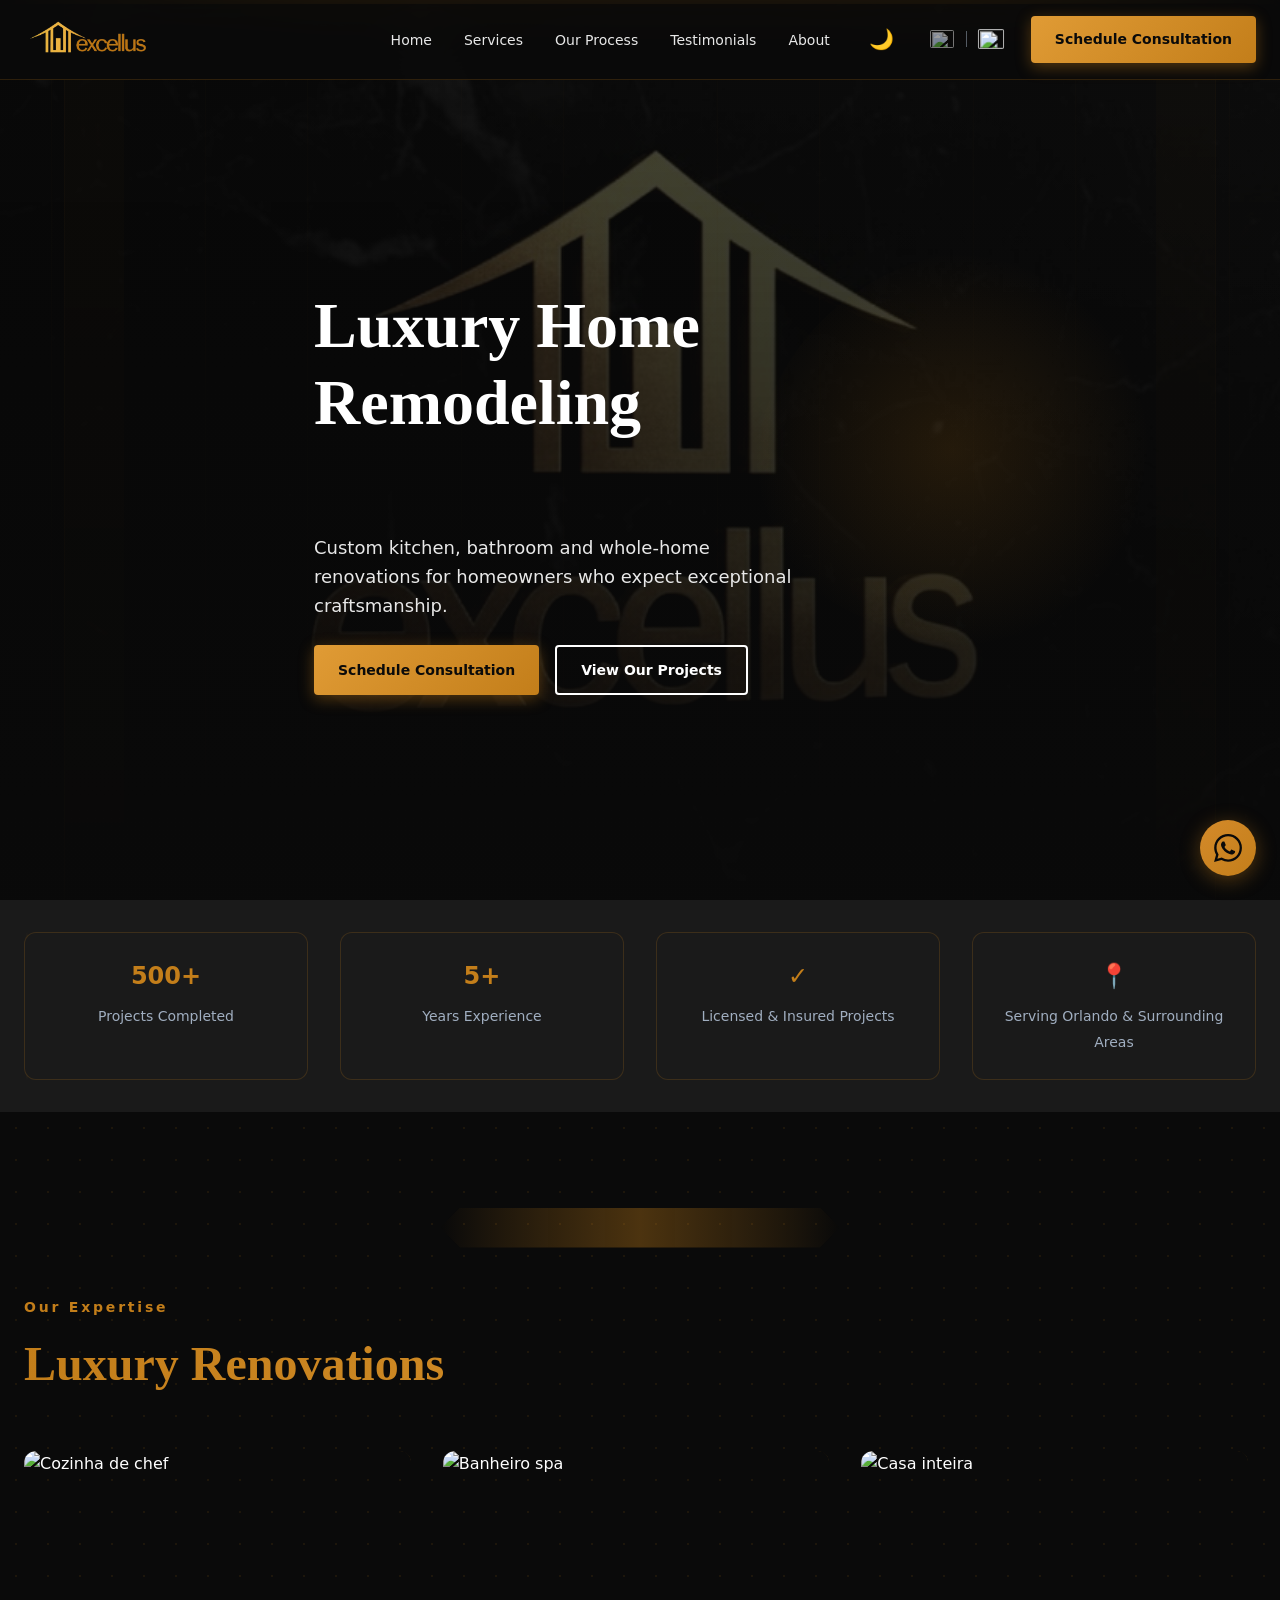
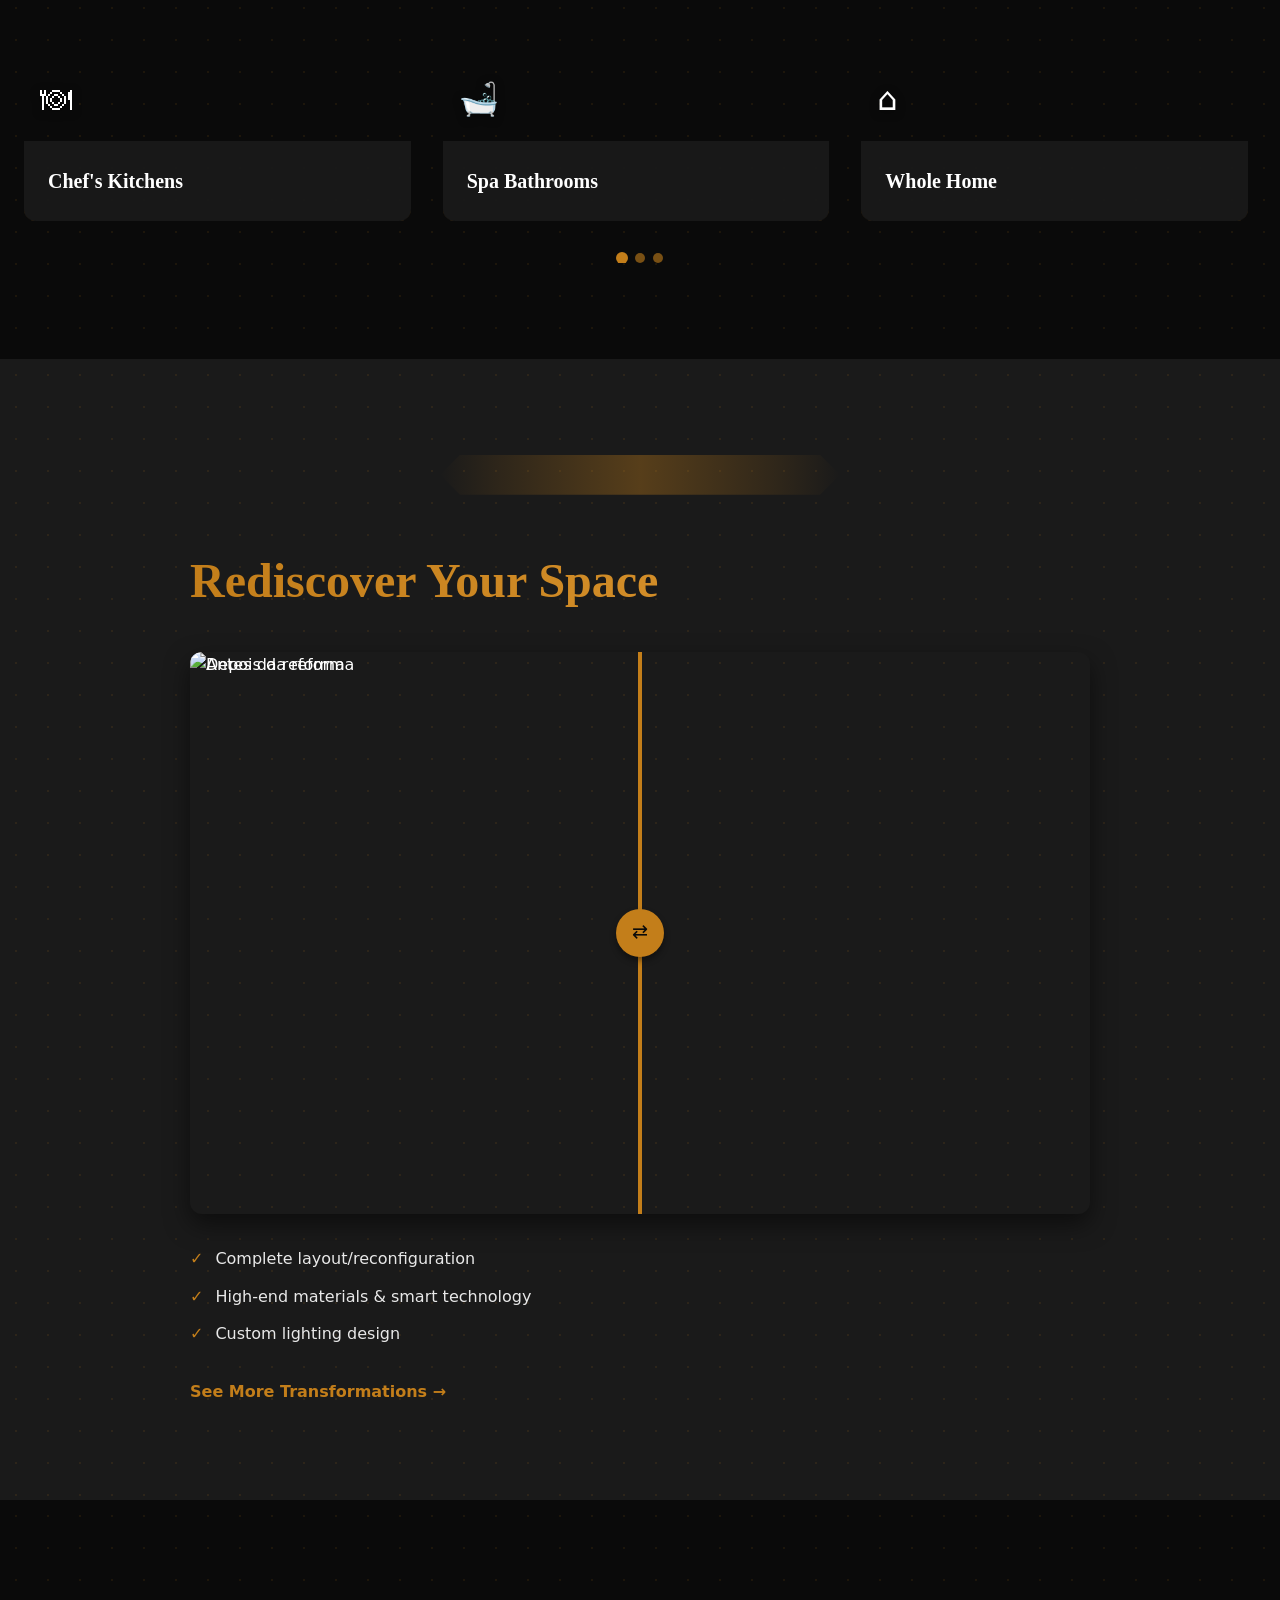
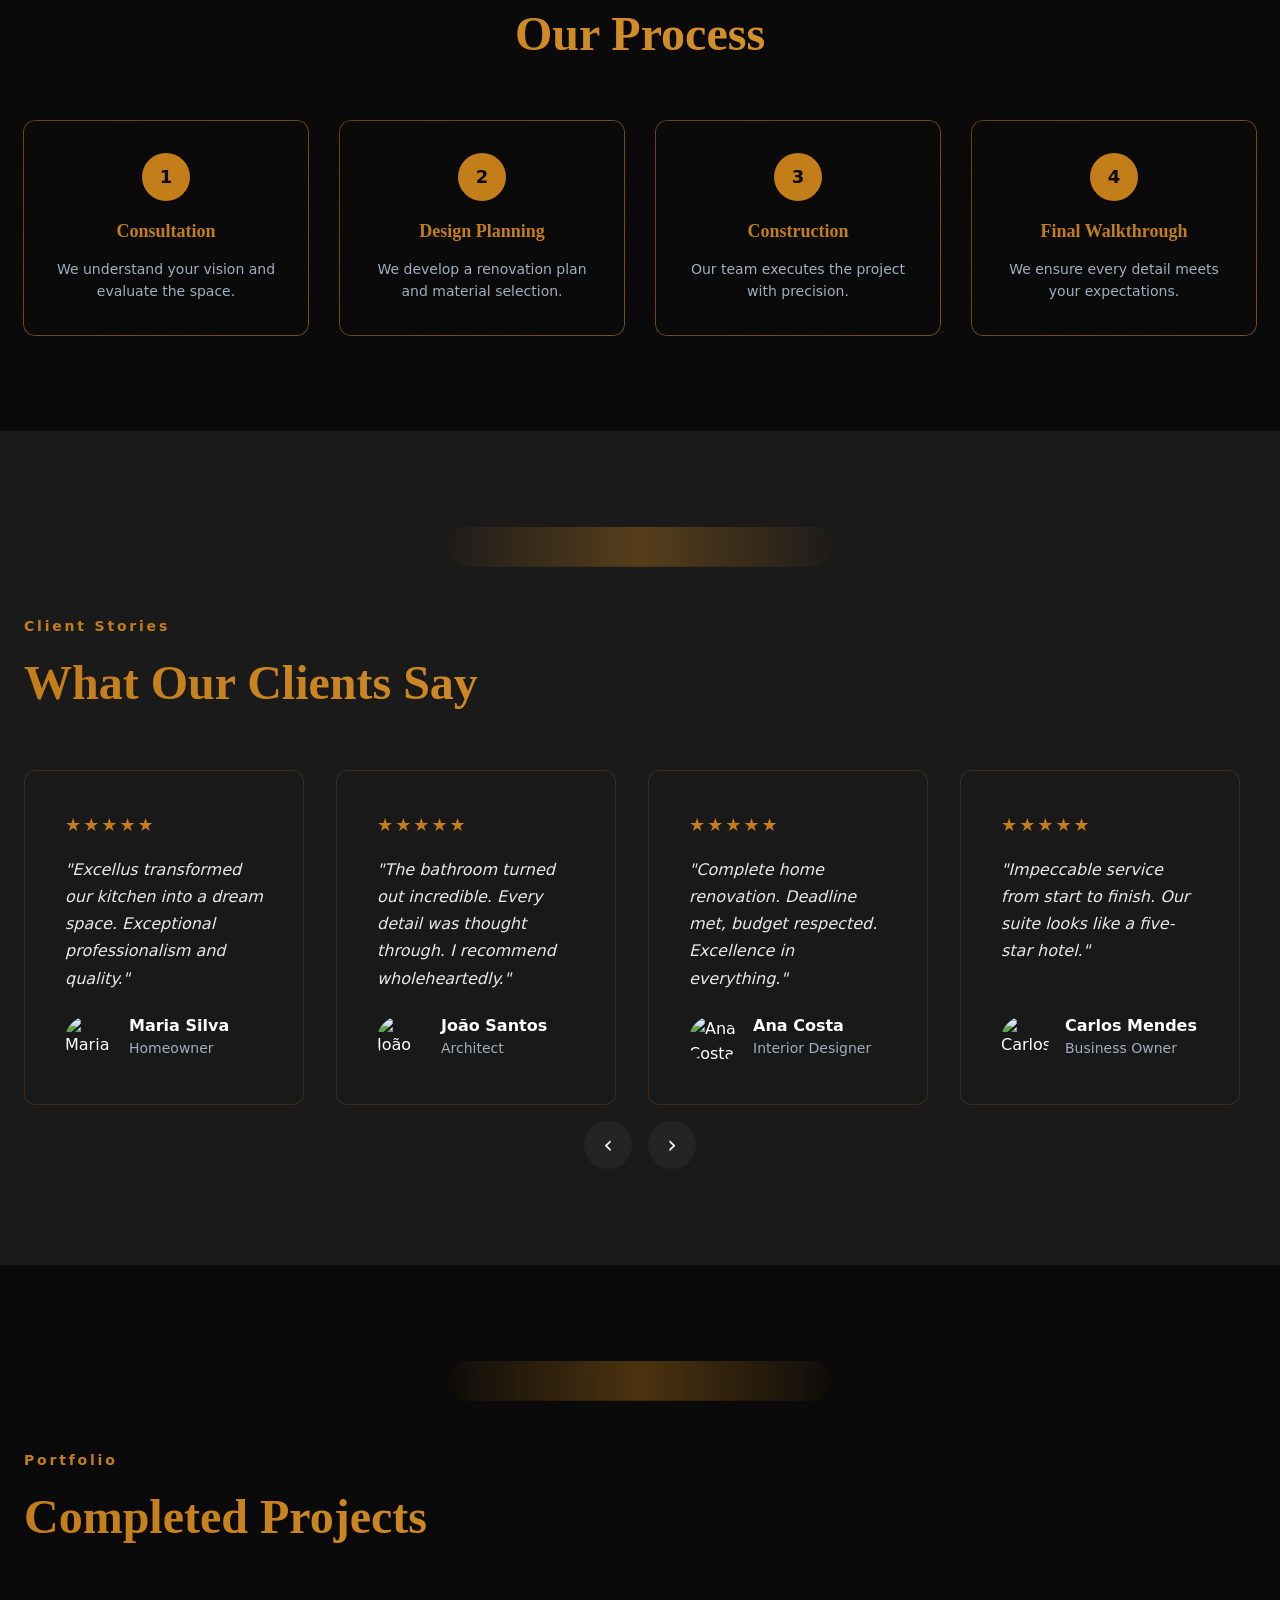
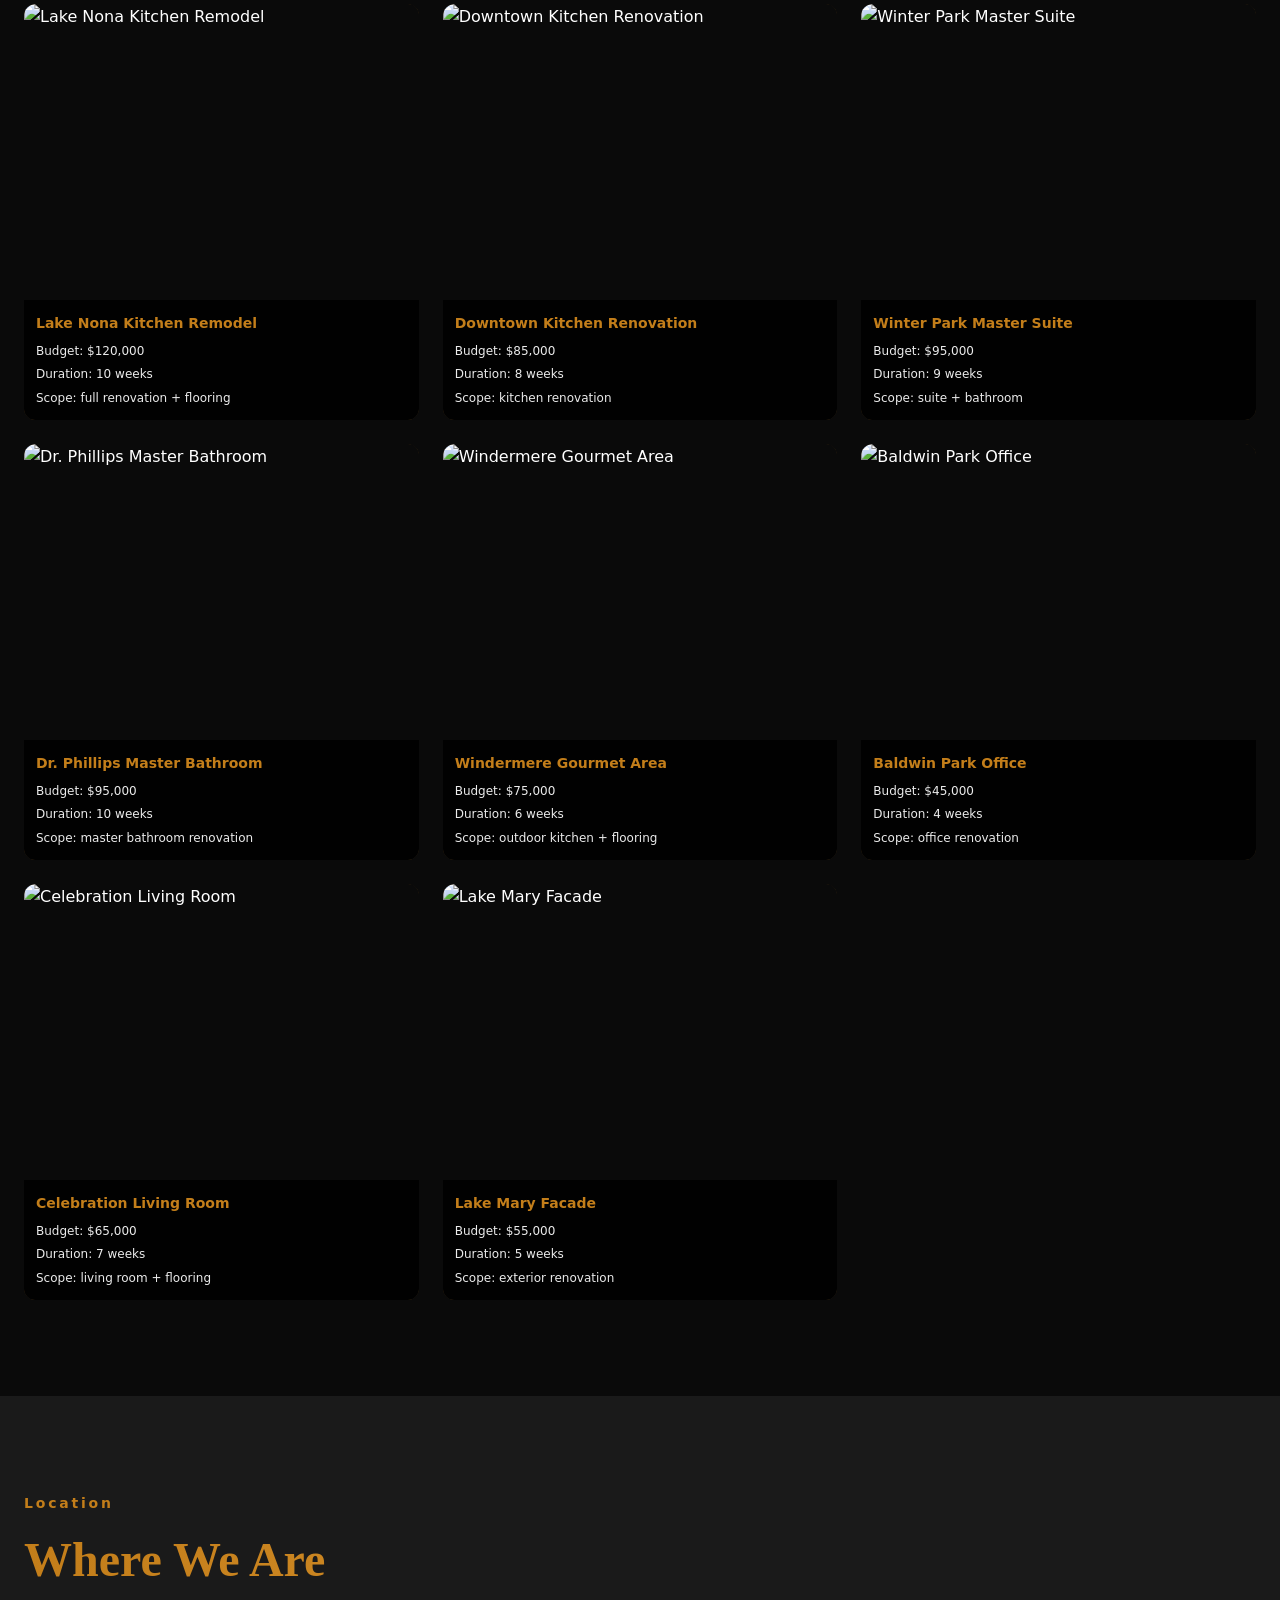
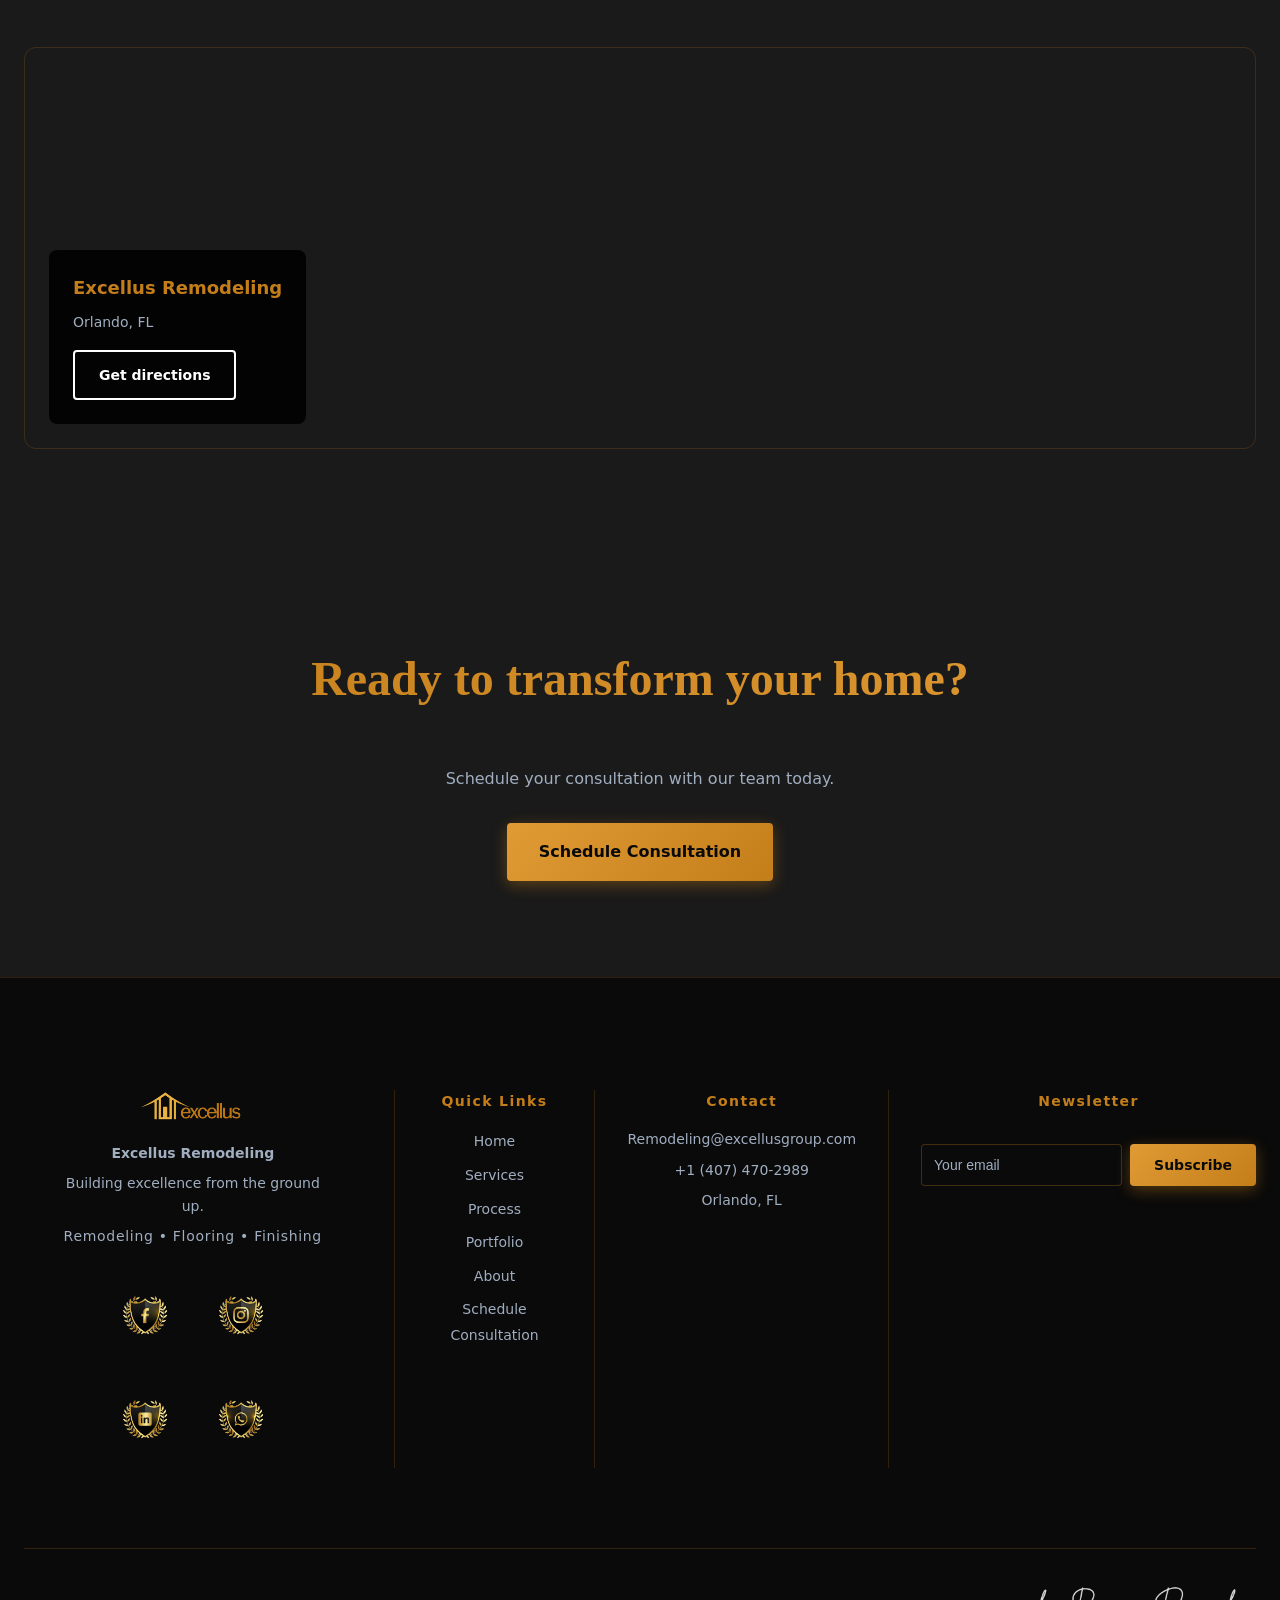
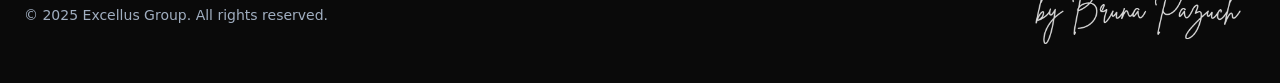
==== index.html @ e159c897 "Galeria: Downtown Kitchen e Dr. Phillips Master Bathroom - textos alinhados às imagens" ====
<!DOCTYPE html>
<html lang="en">
<head>
  <meta charset="UTF-8">
  <meta name="viewport" content="width=device-width, initial-scale=1.0">
  <script>
    (function() {
      var theme = localStorage.getItem('excellus-theme') || 'dark';
      document.documentElement.setAttribute('data-theme', theme);
      var lang = localStorage.getItem('excellus-lang') || 'en';
      document.documentElement.lang = lang === 'pt' ? 'pt-BR' : 'en';
    })();
  </script>
  <meta name="description" content="Excellus Remodeling - Construindo excelência desde a base. Reformas • Pisos • Acabamentos. Building excellence from the ground up.">
  <title>Excellus Group | Reformas e Reparos de Luxo</title>
  <link rel="icon" type="image/svg+xml" sizes="any" href="assets/favicon.svg">
  <link rel="icon" type="image/png" sizes="32x32" href="assets/favicon.png">
  <link rel="icon" type="image/png" sizes="16x16" href="assets/favicon.png">
  <link rel="apple-touch-icon" sizes="180x180" href="assets/favicon.png">
  <link rel="stylesheet" href="css/variables.css">
  <link rel="stylesheet" href="css/main.css">
  <link rel="stylesheet" href="css/pillars.css">
  <link rel="stylesheet" href="css/patterns.css">
  <link rel="stylesheet" href="css/animations.css">
  <link rel="stylesheet" href="css/effects.css">
</head>
<body>
  <!-- Header -->
  <header class="header" id="header">
    <div class="container header__inner">
      <a href="#" class="logo">
        <img src="assets/logo-dark.png" alt="Excellus Group" class="logo__img logo__img--dark">
        <img src="assets/logo-light.png" alt="Excellus Group" class="logo__img logo__img--light">
      </a>
      <div class="header__menu">
        <nav class="nav">
          <ul class="nav__list">
            <li><a href="#home" class="nav__link" data-i18n="nav.home">Início</a></li>
            <li><a href="#services" class="nav__link" data-i18n="nav.services">Serviços</a></li>
            <li><a href="#process" class="nav__link" data-i18n="nav.process">Nosso Processo</a></li>
            <li><a href="#testimonials" class="nav__link" data-i18n="nav.testimonials">Depoimentos</a></li>
            <li><a href="about.html" class="nav__link" data-i18n="nav.about">Sobre</a></li>
          </ul>
        </nav>
        <div class="header__actions">
          <button class="theme-toggle" type="button" data-i18n-attr="aria-label" data-i18n-attr-key="themeToggle.aria" data-i18n-attr-title="themeToggle.title">
            <span class="theme-toggle__icon theme-toggle__icon--sun" aria-hidden="true">☀</span>
            <span class="theme-toggle__icon theme-toggle__icon--moon" aria-hidden="true">🌙</span>
          </button>
          <div class="lang-switcher">
            <button class="lang-btn" data-lang="pt" aria-label="Português" title="Português">
              <img src="https://flagcdn.com/w40/br.png" alt="" width="24" height="18" loading="lazy">
            </button>
            <span class="lang-divider" aria-hidden="true"></span>
            <button class="lang-btn active" data-lang="en" aria-label="English" title="English">
              <img src="https://flagcdn.com/w40/us.png" alt="" width="24" height="18" loading="lazy">
            </button>
          </div>
          <a href="form.html" class="btn btn--primary header__cta" data-i18n="cta">Schedule Consultation</a>
        </div>
      </div>
      <button class="nav-toggle" data-i18n-attr="aria-label" data-i18n-attr-key="navToggle.aria">
        <span></span><span></span><span></span>
      </button>
    </div>
  </header>

  <main>
    <!-- Hero - Referências PDF: Mármore, Ouro, Elegância -->
    <section class="hero" id="home">
      <div class="hero__gold-strip" aria-hidden="true"></div>
      <div class="hero__pillars" aria-hidden="true"></div>
      <div class="hero__bg" role="img" data-i18n-attr="aria-label" data-i18n-attr-key="hero.bgAria">
        <img class="hero__bg-img hero__bg-img--dark" src="assets/hero-dark.png" alt="" loading="eager" fetchpriority="high">
        <img class="hero__bg-img hero__bg-img--light" src="assets/hero-light.png" alt="" loading="eager" fetchpriority="high">
        <div class="hero__marble-overlay"></div>
      </div>
      <div class="hero__overlay"></div>
      <div class="hero__blob blob" aria-hidden="true"></div>
      <div class="container hero__content">
        <span class="hero__badge animated-gradient" data-i18n="hero.badge">Luxury Home Remodeling</span>
        <h1 class="hero__title">
          <span class="hero__title-line" data-i18n="hero.title1">Luxury Home Remodeling</span>
          <span class="hero__title-line hero__title--gold" data-i18n="hero.title2">in Orlando</span>
        </h1>
        <p class="hero__subtitle" data-i18n="hero.subtitle">
          Custom kitchen, bathroom and whole-home renovations for homeowners who expect exceptional craftsmanship.
        </p>
        <div class="hero__cta">
          <a href="form.html" class="btn btn--primary" data-i18n="hero.btnConsult">Schedule Consultation</a>
          <a href="#gallery" class="btn btn--outline" data-i18n="hero.btnProjects">View Our Projects</a>
        </div>
      </div>
    </section>

    <!-- Estatísticas -->
    <section class="stats section-pillars fleur-pattern">
      <div class="container">
        <div class="stats__grid">
          <div class="stats__item">
            <strong class="stats__number" data-i18n="stats.stat1">500+</strong>
            <span class="stats__label" data-i18n="stats.stat1Label">Projects Completed</span>
          </div>
          <div class="stats__item">
            <strong class="stats__number" data-i18n="stats.stat2">5+</strong>
            <span class="stats__label" data-i18n="stats.stat2Label">Years Experience</span>
          </div>
          <div class="stats__item">
            <strong class="stats__number" data-i18n="stats.stat3">✓</strong>
            <span class="stats__label" data-i18n="stats.stat3Label">Licensed & Insured Projects</span>
          </div>
          <div class="stats__item">
            <strong class="stats__number" data-i18n="stats.stat4">📍</strong>
            <span class="stats__label" data-i18n="stats.stat4Label">Serving Orlando & Surrounding Areas</span>
          </div>
        </div>
      </div>
    </section>

    <!-- Especialidades -->
    <section class="expertise fleur-pattern" id="services">
      <div class="container">
        <div class="section-header">
          <span class="section-label" data-i18n="expertise.label">Nossa Especialidade</span>
          <h2 class="section-title gradient-text" data-i18n="expertise.title">Reformas de Luxo</h2>
        </div>
        <div class="expertise__carousel">
          <div class="expertise__track">
            <article class="expertise-card card-3d gradient-border">
              <div class="expertise-card__image">
                <img src="https://images.unsplash.com/photo-1556909114-f6e7ad7d3136?w=600&q=80" alt="Cozinha de chef" loading="lazy">
                <span class="expertise-card__icon">🍽</span>
              </div>
              <h3 class="expertise-card__title" data-i18n="expertise.kitchens">Cozinhas de Chef</h3>
            </article>
            <article class="expertise-card card-3d gradient-border">
              <div class="expertise-card__image">
                <img src="https://images.unsplash.com/photo-1552321554-5fefe8c9ef14?w=600&q=80" alt="Banheiro spa" loading="lazy">
                <span class="expertise-card__icon">🛁</span>
              </div>
              <h3 class="expertise-card__title" data-i18n="expertise.bathrooms">Banheiros Spa</h3>
            </article>
            <article class="expertise-card card-3d gradient-border">
              <div class="expertise-card__image">
                <img src="https://images.unsplash.com/photo-1600585154340-be6161a56a0c?w=600&q=80" alt="Casa inteira" loading="lazy">
                <span class="expertise-card__icon">⌂</span>
              </div>
              <h3 class="expertise-card__title" data-i18n="expertise.wholeHome">Casa Inteira</h3>
            </article>
            <!-- Duplicados para rolagem contínua -->
            <article class="expertise-card card-3d gradient-border">
              <div class="expertise-card__image">
                <img src="https://images.unsplash.com/photo-1556909114-f6e7ad7d3136?w=600&q=80" alt="Cozinha de chef" loading="lazy">
                <span class="expertise-card__icon">🍽</span>
              </div>
              <h3 class="expertise-card__title" data-i18n="expertise.kitchens">Cozinhas de Chef</h3>
            </article>
            <article class="expertise-card card-3d gradient-border">
              <div class="expertise-card__image">
                <img src="https://images.unsplash.com/photo-1552321554-5fefe8c9ef14?w=600&q=80" alt="Banheiro spa" loading="lazy">
                <span class="expertise-card__icon">🛁</span>
              </div>
              <h3 class="expertise-card__title" data-i18n="expertise.bathrooms">Banheiros Spa</h3>
            </article>
            <article class="expertise-card card-3d gradient-border">
              <div class="expertise-card__image">
                <img src="https://images.unsplash.com/photo-1600585154340-be6161a56a0c?w=600&q=80" alt="Casa inteira" loading="lazy">
                <span class="expertise-card__icon">⌂</span>
              </div>
              <h3 class="expertise-card__title" data-i18n="expertise.wholeHome">Casa Inteira</h3>
            </article>
          </div>
          <div class="expertise__dots" data-i18n-attr="aria-label" data-i18n-attr-key="expertise.carouselAria"></div>
        </div>
      </div>
    </section>

    <!-- Antes e Depois -->
    <section class="before-after fleur-pattern" id="transformations">
      <div class="container before-after__inner">
        <div class="before-after__content">
          <h2 class="section-title gradient-text" data-i18n="beforeAfter.title">Redescubra seu espaço</h2>
          <div class="before-after__slider">
            <div class="ba-slider">
              <div class="ba-slider__before">
                <img src="https://images.unsplash.com/photo-1552321554-5fefe8c9ef14?w=800&q=80" alt="Antes da reforma" loading="lazy">
              </div>
              <div class="ba-slider__after">
                <img src="https://images.unsplash.com/photo-1620626011761-996317b8d101?w=800&q=80" alt="Depois da reforma" loading="lazy">
              </div>
              <div class="ba-slider__handle">
                <span class="ba-slider__line"></span>
                <span class="ba-slider__circle">⇄</span>
              </div>
            </div>
          </div>
          <ul class="before-after__benefits">
            <li data-i18n-html="beforeAfter.benefit1Html"><span class="check">✓</span> Layout completo e reconfiguração</li>
            <li data-i18n-html="beforeAfter.benefit2Html"><span class="check">✓</span> Materiais de alta qualidade e tecnologia</li>
            <li data-i18n-html="beforeAfter.benefit3Html"><span class="check">✓</span> Iluminação personalizada</li>
          </ul>
          <a href="#gallery" class="link-arrow" data-i18n="beforeAfter.more">Ver mais transformações →</a>
        </div>
      </div>
    </section>

    <!-- Nosso Processo -->
    <section class="process-section fleur-pattern" id="process">
      <div class="container">
        <h2 class="section-title section-title--center gradient-text" data-i18n="process.title">Our Process</h2>
        <div class="process__grid">
          <article class="process-card card-3d gradient-border">
            <span class="process-card__step">1</span>
            <h3 class="process-card__title" data-i18n="process.step1">Consultation</h3>
            <p class="process-card__text" data-i18n="process.step1Text">We understand your vision and evaluate the space.</p>
          </article>
          <article class="process-card card-3d gradient-border">
            <span class="process-card__step">2</span>
            <h3 class="process-card__title" data-i18n="process.step2">Design Planning</h3>
            <p class="process-card__text" data-i18n="process.step2Text">We develop a renovation plan and material selection.</p>
          </article>
          <article class="process-card card-3d gradient-border">
            <span class="process-card__step">3</span>
            <h3 class="process-card__title" data-i18n="process.step3">Construction</h3>
            <p class="process-card__text" data-i18n="process.step3Text">Our team executes the project with precision.</p>
          </article>
          <article class="process-card card-3d gradient-border">
            <span class="process-card__step">4</span>
            <h3 class="process-card__title" data-i18n="process.step4">Final Walkthrough</h3>
            <p class="process-card__text" data-i18n="process.step4Text">We ensure every detail meets your expectations.</p>
          </article>
        </div>
      </div>
    </section>

    <!-- Depoimentos -->
    <section class="testimonials" id="testimonials">
      <div class="container">
        <div class="section-header">
          <span class="section-label" data-i18n="testimonials.label">Histórias de Clientes</span>
          <h2 class="section-title gradient-text" data-i18n="testimonials.title">O que Nossos Clientes Dizem</h2>
        </div>
        <div class="testimonials__slider">
          <div class="testimonials__track">
            <article class="testimonial-card">
              <div class="testimonial-card__stars">★★★★★</div>
              <blockquote class="testimonial-card__quote" data-i18n="testimonials.quote1">"A Excellus transformou nossa cozinha em um espaço dos sonhos. Profissionalismo e qualidade excepcionais."</blockquote>
              <div class="testimonial-card__author">
                <img src="https://i.pravatar.cc/80?img=1" alt="Maria Silva" loading="lazy">
                <div>
                  <strong>Maria Silva</strong>
                  <span data-i18n="testimonials.author1Role">Proprietária</span>
                </div>
              </div>
            </article>
            <article class="testimonial-card">
              <div class="testimonial-card__stars">★★★★★</div>
              <blockquote class="testimonial-card__quote" data-i18n="testimonials.quote2">"O banheiro ficou incrível. Cada detalhe foi pensado. Recomendo de olhos fechados."</blockquote>
              <div class="testimonial-card__author">
                <img src="https://i.pravatar.cc/80?img=12" alt="João Santos" loading="lazy">
                <div>
                  <strong>João Santos</strong>
                  <span data-i18n="testimonials.author2Role">Arquiteto</span>
                </div>
              </div>
            </article>
            <article class="testimonial-card">
              <div class="testimonial-card__stars">★★★★★</div>
              <blockquote class="testimonial-card__quote" data-i18n="testimonials.quote3">"Reforma completa da casa. Prazo cumprido, orçamento respeitado. Excelência em tudo."</blockquote>
              <div class="testimonial-card__author">
                <img src="https://i.pravatar.cc/80?img=5" alt="Ana Costa" loading="lazy">
                <div>
                  <strong>Ana Costa</strong>
                  <span data-i18n="testimonials.author3Role">Designer de Interiores</span>
                </div>
              </div>
            </article>
            <article class="testimonial-card">
              <div class="testimonial-card__stars">★★★★★</div>
              <blockquote class="testimonial-card__quote" data-i18n="testimonials.quote4">"Atendimento impecável do início ao fim. Nossa suíte ficou digna de hotel cinco estrelas."</blockquote>
              <div class="testimonial-card__author">
                <img src="https://i.pravatar.cc/80?img=9" alt="Carlos Mendes" loading="lazy">
                <div>
                  <strong>Carlos Mendes</strong>
                  <span data-i18n="testimonials.author4Role">Empresário</span>
                </div>
              </div>
            </article>
            <article class="testimonial-card">
              <div class="testimonial-card__stars">★★★★★</div>
              <blockquote class="testimonial-card__quote" data-i18n="testimonials.quote5">"A área gourmet que sempre sonhamos. Qualidade dos materiais e acabamento perfeito."</blockquote>
              <div class="testimonial-card__author">
                <img src="https://i.pravatar.cc/80?img=20" alt="Fernanda Lima" loading="lazy">
                <div>
                  <strong>Fernanda Lima</strong>
                  <span data-i18n="testimonials.author5Role">Proprietária</span>
                </div>
              </div>
            </article>
          </div>
          <div class="testimonials__nav">
            <button class="testimonials__prev" data-i18n-attr="aria-label" data-i18n-attr-key="lightbox.prev">‹</button>
            <button class="testimonials__next" data-i18n-attr="aria-label" data-i18n-attr-key="lightbox.next">›</button>
          </div>
        </div>
      </div>
    </section>

    <!-- Galeria de Projetos -->
    <section class="gallery" id="gallery">
      <div class="container">
        <div class="section-header">
          <span class="section-label" data-i18n="gallery.label">Portfólio</span>
          <h2 class="section-title gradient-text" data-i18n="gallery.title">Projetos Concluídos</h2>
        </div>
        <div class="gallery__grid" id="gallery-grid">
          <a href="https://images.unsplash.com/photo-1600585154340-be6161a56a0c?w=1200&q=85" class="gallery__item card-3d gradient-border gallery-lightbox" data-caption="Lake Nona Kitchen Remodel">
            <div class="gallery__item-media">
              <img src="https://images.unsplash.com/photo-1600585154340-be6161a56a0c?w=600&q=80" alt="Lake Nona Kitchen Remodel" loading="lazy">
              <span class="gallery__overlay">Lake Nona Kitchen Remodel</span>
            </div>
            <div class="gallery__footer">
              <strong>Lake Nona Kitchen Remodel</strong>
              <span><span data-i18n="gallery.budget"></span>: $120,000</span>
              <span><span data-i18n="gallery.duration"></span>: 10 <span data-i18n="gallery.weeks"></span></span>
              <span><span data-i18n="gallery.scope"></span>: full renovation + flooring</span>
            </div>
          </a>
          <a href="https://images.unsplash.com/photo-1556909114-f6e7ad7d3136?w=1200&q=85" class="gallery__item card-3d gradient-border gallery-lightbox" data-caption="Downtown Kitchen Renovation">
            <div class="gallery__item-media">
              <img src="https://images.unsplash.com/photo-1556909114-f6e7ad7d3136?w=600&q=80" alt="Downtown Kitchen Renovation" loading="lazy">
              <span class="gallery__overlay">Downtown Kitchen Renovation</span>
            </div>
            <div class="gallery__footer">
              <strong>Downtown Kitchen Renovation</strong>
              <span><span data-i18n="gallery.budget"></span>: $85,000</span>
              <span><span data-i18n="gallery.duration"></span>: 8 <span data-i18n="gallery.weeks"></span></span>
              <span><span data-i18n="gallery.scope"></span>: kitchen renovation</span>
            </div>
          </a>
          <a href="https://images.unsplash.com/photo-1552321554-5fefe8c9ef14?w=1200&q=85" class="gallery__item card-3d gradient-border gallery-lightbox" data-caption="Winter Park Master Suite">
            <div class="gallery__item-media">
              <img src="https://images.unsplash.com/photo-1552321554-5fefe8c9ef14?w=600&q=80" alt="Winter Park Master Suite" loading="lazy">
              <span class="gallery__overlay">Winter Park Master Suite</span>
            </div>
            <div class="gallery__footer">
              <strong>Winter Park Master Suite</strong>
              <span><span data-i18n="gallery.budget"></span>: $95,000</span>
              <span><span data-i18n="gallery.duration"></span>: 9 <span data-i18n="gallery.weeks"></span></span>
              <span><span data-i18n="gallery.scope"></span>: suite + bathroom</span>
            </div>
          </a>
          <a href="https://images.unsplash.com/photo-1620626011761-996317b8d101?w=1200&q=85" class="gallery__item card-3d gradient-border gallery-lightbox" data-caption="Dr. Phillips Master Bathroom">
            <div class="gallery__item-media">
              <img src="https://images.unsplash.com/photo-1620626011761-996317b8d101?w=600&q=80" alt="Dr. Phillips Master Bathroom" loading="lazy">
              <span class="gallery__overlay">Dr. Phillips Master Bathroom</span>
            </div>
            <div class="gallery__footer">
              <strong>Dr. Phillips Master Bathroom</strong>
              <span><span data-i18n="gallery.budget"></span>: $95,000</span>
              <span><span data-i18n="gallery.duration"></span>: 10 <span data-i18n="gallery.weeks"></span></span>
              <span><span data-i18n="gallery.scope"></span>: master bathroom renovation</span>
            </div>
          </a>
          <a href="https://images.unsplash.com/photo-1600607687939-ce8a6c25118c?w=1200&q=85" class="gallery__item card-3d gradient-border gallery-lightbox" data-caption="Windermere Gourmet Area">
            <div class="gallery__item-media">
              <img src="https://images.unsplash.com/photo-1600607687939-ce8a6c25118c?w=600&q=80" alt="Windermere Gourmet Area" loading="lazy">
              <span class="gallery__overlay">Windermere Gourmet Area</span>
            </div>
            <div class="gallery__footer">
              <strong>Windermere Gourmet Area</strong>
              <span><span data-i18n="gallery.budget"></span>: $75,000</span>
              <span><span data-i18n="gallery.duration"></span>: 6 <span data-i18n="gallery.weeks"></span></span>
              <span><span data-i18n="gallery.scope"></span>: outdoor kitchen + flooring</span>
            </div>
          </a>
          <a href="https://images.unsplash.com/photo-1600566753190-17f0baa2a6c3?w=1200&q=85" class="gallery__item card-3d gradient-border gallery-lightbox" data-caption="Baldwin Park Office">
            <div class="gallery__item-media">
              <img src="https://images.unsplash.com/photo-1600566753190-17f0baa2a6c3?w=600&q=80" alt="Baldwin Park Office" loading="lazy">
              <span class="gallery__overlay">Baldwin Park Office</span>
            </div>
            <div class="gallery__footer">
              <strong>Baldwin Park Office</strong>
              <span><span data-i18n="gallery.budget"></span>: $45,000</span>
              <span><span data-i18n="gallery.duration"></span>: 4 <span data-i18n="gallery.weeks"></span></span>
              <span><span data-i18n="gallery.scope"></span>: office renovation</span>
            </div>
          </a>
          <a href="https://images.unsplash.com/photo-1497366216548-37526070297c?w=1200&q=85" class="gallery__item card-3d gradient-border gallery-lightbox" data-caption="Celebration Living Room">
            <div class="gallery__item-media">
              <img src="https://images.unsplash.com/photo-1497366216548-37526070297c?w=600&q=80" alt="Celebration Living Room" loading="lazy">
              <span class="gallery__overlay">Celebration Living Room</span>
            </div>
            <div class="gallery__footer">
              <strong>Celebration Living Room</strong>
              <span><span data-i18n="gallery.budget"></span>: $65,000</span>
              <span><span data-i18n="gallery.duration"></span>: 7 <span data-i18n="gallery.weeks"></span></span>
              <span><span data-i18n="gallery.scope"></span>: living room + flooring</span>
            </div>
          </a>
          <a href="https://images.unsplash.com/photo-1600596542815-ffad4c1539a9?w=1200&q=85" class="gallery__item card-3d gradient-border gallery-lightbox" data-caption="Lake Mary Facade">
            <div class="gallery__item-media">
              <img src="https://images.unsplash.com/photo-1600596542815-ffad4c1539a9?w=600&q=80" alt="Lake Mary Facade" loading="lazy">
              <span class="gallery__overlay">Lake Mary Facade</span>
            </div>
            <div class="gallery__footer">
              <strong>Lake Mary Facade</strong>
              <span><span data-i18n="gallery.budget"></span>: $55,000</span>
              <span><span data-i18n="gallery.duration"></span>: 5 <span data-i18n="gallery.weeks"></span></span>
              <span><span data-i18n="gallery.scope"></span>: exterior renovation</span>
            </div>
          </a>
        </div>
      </div>
    </section>

    <!-- Mapa -->
    <section class="map-section" id="map">
      <div class="container">
        <div class="section-header">
          <span class="section-label" data-i18n="map.label">Localização</span>
          <h2 class="section-title gradient-text" data-i18n="map.title">Onde Estamos</h2>
        </div>
        <div class="map-wrapper">
          <iframe
            src="https://www.openstreetmap.org/export/embed.html?bbox=-81.55%2C28.45%2C-81.25%2C28.65&layer=mapnik&marker=28.5383,-81.3792"
            width="100%"
            height="400"
            style="border:0;"
            loading="lazy"
            title="Excellus Remodeling - Orlando, FL">
          </iframe>
          <div class="map-overlay">
            <div class="map-info">
              <h3>Excellus Remodeling</h3>
              <p>Orlando, FL</p>
              <a href="https://www.google.com/maps/dir//Orlando,+FL" target="_blank" rel="noopener noreferrer" class="btn btn--outline btn--sm" data-i18n="map.directions">Como chegar</a>
            </div>
          </div>
        </div>
      </div>
    </section>

    <!-- Contato -->
    <section class="contact" id="contact">
      <div class="container">
        <h2 class="section-title section-title--center gradient-text" data-i18n="contact.title">Ready to transform your home?</h2>
        <p class="contact__text" data-i18n="contact.text">Schedule your consultation with our team today.</p>
        <a href="form.html" class="btn btn--primary btn--lg contact__cta" data-i18n="cta">Schedule Consultation</a>
      </div>
    </section>
  </main>

  <!-- Footer -->
  <footer class="footer">
    <div class="container footer__inner">
      <div class="footer__columns">
        <div class="footer__col">
          <a href="#" class="logo footer__logo">
            <img src="assets/logo-dark.png" alt="Excellus Group" class="logo__img logo__img--dark">
            <img src="assets/logo-light.png" alt="Excellus Group" class="logo__img logo__img--light">
          </a>
          <div class="footer__desc">
            <p class="footer__brand" data-i18n="footer.brand">Excellus Remodeling</p>
            <p class="footer__tagline" data-i18n="footer.tagline">Construindo excelência desde a base.</p>
            <p class="footer__services" data-i18n="footer.services">Reformas • Pisos • Acabamentos</p>
          </div>
          <div class="footer__social">
            <a href="#" aria-label="Facebook" class="footer__social-shield footer__social-link">
              <img src="assets/social-facebook-dark.png" alt="" class="footer__social-img footer__social-img--dark" width="88" height="96" loading="lazy">
              <img src="assets/social-facebook-light.png" alt="" class="footer__social-img footer__social-img--light" width="88" height="96" loading="lazy">
            </a>
            <a href="https://www.instagram.com/excellusremodeling" target="_blank" rel="noopener noreferrer" aria-label="Instagram" class="footer__social-shield footer__social-link">
              <img src="assets/social-instagram-dark.png" alt="" class="footer__social-img footer__social-img--dark" width="88" height="96" loading="lazy">
              <img src="assets/social-instagram-light.png" alt="" class="footer__social-img footer__social-img--light" width="88" height="96" loading="lazy">
            </a>
            <a href="#" aria-label="LinkedIn" class="footer__social-shield footer__social-link">
              <img src="assets/social-linkedin-dark.png" alt="" class="footer__social-img footer__social-img--dark" width="88" height="96" loading="lazy">
              <img src="assets/social-linkedin-light.png" alt="" class="footer__social-img footer__social-img--light" width="88" height="96" loading="lazy">
            </a>
            <a href="https://wa.me/14074702989?text=Hello!%20I%20would%20like%20to%20schedule%20a%20consultation." target="_blank" rel="noopener noreferrer" aria-label="WhatsApp" class="footer__social-shield footer__social-link footer__whatsapp">
              <img src="assets/social-whatsapp-dark.png" alt="" class="footer__social-img footer__social-img--dark" width="88" height="96" loading="lazy">
              <img src="assets/social-whatsapp-light.png" alt="" class="footer__social-img footer__social-img--light" width="88" height="96" loading="lazy">
            </a>
          </div>
        </div>
        <div class="footer__col">
          <h4 data-i18n="footer.quickLinks">Links Rápidos</h4>
          <ul>
            <li><a href="#home" data-i18n="footer.navHome">Home</a></li>
            <li><a href="#services" data-i18n="footer.navServices">Services</a></li>
            <li><a href="#process" data-i18n="footer.navProcess">Process</a></li>
            <li><a href="#gallery" data-i18n="footer.navPortfolio">Portfolio</a></li>
            <li><a href="about.html" data-i18n="footer.navAbout">About</a></li>
            <li><a href="form.html" data-i18n="footer.navRequestQuote">Schedule Consultation</a></li>
          </ul>
        </div>
        <div class="footer__col">
          <h4 data-i18n="footer.contact">Contato</h4>
          <p><a href="mailto:Remodeling@excellusgroup.com">Remodeling@excellusgroup.com</a></p>
          <p><a href="tel:+14074702989">+1 (407) 470-2989</a></p>
          <p>Orlando, FL</p>
        </div>
        <div class="footer__col">
          <h4 data-i18n="footer.newsletter">Newsletter</h4>
          <form class="newsletter">
            <input type="email" data-i18n-placeholder="footer.placeholder" placeholder="Seu e-mail" required>
            <button type="submit" class="btn btn--primary" data-i18n="footer.subscribe">Inscrever</button>
          </form>
        </div>
      </div>
      <div class="footer__bottom">
        <p class="footer__copyright" data-i18n="footer.rights">© 2025 Excellus Group. Todos os direitos reservados.</p>
        <div class="footer__credits">
          <img src="assets/by-bruna-pazuch.png" alt="by Bruna Pazuch" class="footer__credit-img footer__credit-img--dark">
          <img src="assets/by-samara-pagnon.png" alt="by Bruna Pazuch" class="footer__credit-img footer__credit-img--light">
        </div>
      </div>
    </div>
  </footer>

  <!-- Balão WhatsApp - altere 5511999999999 pelo número com DDI (ex: 5511999999999 Brasil, 14075551234 EUA) -->
  <a href="https://wa.me/14074702989?text=Hello!%20I%20would%20like%20to%20schedule%20a%20consultation." target="_blank" rel="noopener noreferrer" class="whatsapp-float" aria-label="Chamar no WhatsApp">
    <svg width="28" height="28" viewBox="0 0 24 24" fill="currentColor" aria-hidden="true">
      <path d="M17.472 14.382c-.297-.149-1.758-.867-2.03-.967-.273-.099-.471-.148-.67.15-.197.297-.767.966-.94 1.164-.173.199-.347.223-.644.075-.297-.15-1.255-.463-2.39-1.475-.883-.788-1.48-1.761-1.653-2.059-.173-.297-.018-.458.13-.606.134-.133.298-.347.446-.52.149-.174.198-.298.298-.497.099-.198.05-.371-.025-.52-.075-.149-.669-1.612-.916-2.207-.242-.579-.487-.5-.669-.51-.173-.008-.371-.01-.57-.01-.198 0-.52.074-.792.372-.272.297-1.04 1.016-1.04 2.479 0 1.462 1.065 2.875 1.213 3.074.149.198 2.096 3.2 5.077 4.487.709.306 1.262.489 1.694.625.712.227 1.36.195 1.871.118.571-.085 1.758-.719 2.006-1.413.248-.694.248-1.289.173-1.413-.074-.124-.272-.198-.57-.347m-5.421 7.403h.004a9.87 9.87 0 01-5.031-1.378l-.361-.214-3.741.982.998-3.648-.235-.374a9.86 9.86 0 01-1.51-5.26c.001-5.45 4.436-9.884 9.888-9.884 2.64 0 5.122 1.03 6.988 2.898a9.825 9.825 0 012.893 6.994c-.003 5.45-4.437 9.884-9.885 9.884m8.413-18.297A11.815 11.815 0 0012.05 0C5.495 0 .16 5.335.157 11.892c0 2.096.547 4.142 1.588 5.945L.057 24l6.305-1.654a11.882 11.882 0 005.683 1.448h.005c6.554 0 11.89-5.335 11.893-11.893a11.821 11.821 0 00-3.48-8.413z"/>
    </svg>
    <span class="whatsapp-float__tooltip" data-i18n="whatsapp">Chamar no WhatsApp</span>
  </a>

  <!-- Lightbox Galeria -->
  <div class="lightbox" id="lightbox" role="dialog" aria-modal="true" data-i18n-attr="aria-label" data-i18n-attr-key="lightbox.ariaLabel">
    <button class="lightbox__close" data-i18n-attr="aria-label" data-i18n-attr-key="lightbox.close">&times;</button>
    <button class="lightbox__prev" data-i18n-attr="aria-label" data-i18n-attr-key="lightbox.prev">‹</button>
    <button class="lightbox__next" data-i18n-attr="aria-label" data-i18n-attr-key="lightbox.next">›</button>
    <div class="lightbox__content">
      <img class="lightbox__img" src="" alt="">
      <div class="lightbox__caption"></div>
      <div class="lightbox__counter"></div>
    </div>
    <button class="lightbox__zoom" data-i18n-attr="aria-label" data-i18n-attr-key="lightbox.zoom" data-i18n-attr-title="lightbox.zoom">+</button>
  </div>

  <script src="js/theme.js"></script>
  <script src="js/main.js"></script>
  <script src="js/effects.js"></script>
  <script src="js/before-after.js"></script>
  <script src="js/expertise-carousel.js"></script>
  <script src="js/testimonials.js"></script>
  <script src="js/lightbox.js"></script>
  <script src="js/i18n.js"></script>
</body>
</html>
---- css/variables.css ----
:root,
[data-theme="dark"] {
  /* Modo escuro - Manual de Marca Excellus (#c37e1a, #000000) */
  --color-bg-primary: #0a0a0a;
  --color-bg-secondary: #1a1a1a;
  --color-bg-tertiary: #242424;
  --color-bg-card: rgba(26, 26, 26, 0.9);

  --color-gold: #c37e1a;
  --color-gold-light: #d48a2a;
  --color-gold-dark: #a66a15;
  --color-gold-muted: rgba(195, 126, 26, 0.6);
  --color-gold-subtle: rgba(195, 126, 26, 0.2);

  --color-text-primary: #ffffff;
  --color-text-secondary: #e8e8e8;
  --color-text-muted: #a0aec0;

  --color-border: rgba(195, 126, 26, 0.3);
  --color-overlay: rgba(10, 10, 10, 0.75);
  --color-header-bg: rgba(10, 10, 10, 0.85);
  --color-hero-overlay: linear-gradient(180deg, rgba(10,10,10,0.7) 0%, rgba(10,10,10,0.82) 50%, rgba(10,10,10,0.92) 100%);

  /* Tipografia - Manual de Marca Excellus */
  --font-heading: 'Abril Display', Georgia, serif;
  --font-body: 'CoFo Gothic', system-ui, sans-serif;

  --text-xs: 0.75rem;
  --text-sm: 0.875rem;
  --text-base: 1rem;
  --text-lg: 1.125rem;
  --text-xl: 1.25rem;
  --text-2xl: 1.5rem;
  --text-3xl: 1.875rem;
  --text-4xl: 2.25rem;
  --text-5xl: 3rem;
  --text-6xl: 3.75rem;

  /* Espaçamentos */
  --space-1: 0.25rem;
  --space-2: 0.5rem;
  --space-3: 0.75rem;
  --space-4: 1rem;
  --space-5: 1.25rem;
  --space-6: 1.5rem;
  --space-8: 2rem;
  --space-10: 2.5rem;
  --space-12: 3rem;
  --space-16: 4rem;
  --space-20: 5rem;
  --space-24: 6rem;

  /* Layout */
  --container-max: 1280px;
  --container-padding: 1.5rem;
  --header-height: 80px;

  /* Transições */
  --transition-fast: 150ms ease;
  --transition-base: 300ms ease;
  --transition-slow: 500ms ease;

  /* Sombras */
  --shadow-sm: 0 1px 2px rgba(0, 0, 0, 0.3);
  --shadow-md: 0 4px 6px rgba(0, 0, 0, 0.4);
  --shadow-lg: 0 10px 25px rgba(0, 0, 0, 0.5);
  --shadow-gold: 0 0 20px rgba(195, 126, 26, 0.25);

  /* Border radius */
  --radius-sm: 4px;
  --radius-md: 8px;
  --radius-lg: 12px;
  --radius-xl: 16px;
}

[data-theme="light"] {
  /* Modo claro - dourado e branco */
  --color-bg-primary: #fafaf8;
  --color-bg-secondary: #ffffff;
  --color-bg-tertiary: #f5f5f3;
  --color-bg-card: rgba(255, 255, 255, 0.95);

  --color-gold: #c37e1a;
  --color-gold-light: #d48a2a;
  --color-gold-dark: #a66a15;
  --color-gold-muted: rgba(195, 126, 26, 0.6);
  --color-gold-subtle: rgba(195, 126, 26, 0.15);

  --color-text-primary: #1a1a1a;
  --color-text-secondary: #2d2d2d;
  --color-text-muted: #6b6b6b;

  --color-border: rgba(195, 126, 26, 0.25);
  --color-overlay: rgba(250, 250, 248, 0.85);
  --color-header-bg: rgba(255, 255, 255, 0.9);
  --color-hero-overlay: linear-gradient(180deg, rgba(250,250,248,0.6) 0%, rgba(250,250,248,0.85) 50%, rgba(250,250,248,0.95) 100%);

  --shadow-sm: 0 1px 2px rgba(0, 0, 0, 0.08);
  --shadow-md: 0 4px 6px rgba(0, 0, 0, 0.1);
  --shadow-lg: 0 10px 25px rgba(0, 0, 0, 0.12);
  --shadow-gold: 0 0 20px rgba(195, 126, 26, 0.2);
}
---- css/main.css ----
/* Excellus - Reformas e Reparos - Estilos Base */

@import 'fonts.css';
@import 'variables.css';

/* Reset e base */
*,
*::before,
*::after {
  box-sizing: border-box;
  margin: 0;
  padding: 0;
}

html {
  scroll-behavior: smooth;
}

body {
  font-family: var(--font-body);
  font-size: var(--text-base);
  line-height: 1.6;
  color: var(--color-text-primary);
  background-color: var(--color-bg-primary);
  overflow-x: hidden;
  position: relative;
  transition: background-color var(--transition-base), color var(--transition-base);
}

img {
  max-width: 100%;
  height: auto;
  display: block;
}

a {
  color: inherit;
  text-decoration: none;
  transition: color var(--transition-fast), opacity var(--transition-fast);
}

ul, ol {
  list-style: none;
}

button {
  font-family: inherit;
  cursor: pointer;
  border: none;
  background: none;
}

main {
  position: relative;
  z-index: 1;
}

/* Container */
.container {
  width: 100%;
  max-width: var(--container-max);
  margin: 0 auto;
  padding: 0 var(--container-padding);
}

/* Utilitários */
.sr-only {
  position: absolute;
  width: 1px;
  height: 1px;
  padding: 0;
  margin: -1px;
  overflow: hidden;
  clip: rect(0, 0, 0, 0);
  white-space: nowrap;
  border: 0;
}

/* ========== HEADER ========== */
.header {
  position: fixed;
  top: 0;
  left: 0;
  right: 0;
  z-index: 1000;
  height: var(--header-height);
  background: var(--color-header-bg);
  backdrop-filter: blur(20px) saturate(180%);
  -webkit-backdrop-filter: blur(20px) saturate(180%);
  border-bottom: 1px solid var(--color-gold-subtle);
  transition: background var(--transition-base), box-shadow var(--transition-base);
}

.header.scrolled {
  box-shadow: var(--shadow-md);
}

.header__inner {
  display: flex;
  align-items: center;
  justify-content: space-between;
  height: 100%;
}

.header__menu {
  display: flex;
  align-items: center;
  gap: var(--space-8);
}

.logo {
  display: flex;
  align-items: center;
  transition: transform var(--transition-base), filter var(--transition-base);
}

.logo:hover {
  transform: scale(1.02);
  filter: drop-shadow(0 0 12px rgba(195, 126, 26, 0.4));
}

.logo__img {
  height: 42px;
  width: auto;
  object-fit: contain;
}

.logo__img--light {
  display: none;
}

html[data-theme="light"] .logo__img--dark {
  display: none;
}

html[data-theme="light"] .logo__img--light {
  display: block;
}

.footer__logo {
  background: none;
  padding: 0;
}

.footer__logo .logo__img {
  height: 36px;
}

.nav__list {
  display: flex;
  gap: var(--space-8);
}

.nav__link {
  font-size: var(--text-sm);
  font-weight: 500;
  color: var(--color-text-secondary);
  position: relative;
}

.nav__link::after {
  content: '';
  position: absolute;
  bottom: -4px;
  left: 0;
  width: 0;
  height: 1px;
  background: var(--color-gold);
  transition: width var(--transition-base);
}

.nav__link:hover {
  color: var(--color-gold);
}

.nav__link:hover::after {
  width: 100%;
}

.header__actions {
  display: flex;
  align-items: center;
  gap: var(--space-6);
}

.theme-toggle {
  position: relative;
  display: flex;
  align-items: center;
  justify-content: center;
  width: 40px;
  height: 40px;
  border-radius: var(--radius-md);
  color: var(--color-text-secondary);
  transition: color var(--transition-fast), background var(--transition-fast);
}

.theme-toggle:hover {
  color: var(--color-gold);
  background: var(--color-gold-subtle);
}

.theme-toggle__icon {
  position: absolute;
  font-size: 1.25rem;
  transition: opacity var(--transition-base), transform var(--transition-base);
}

.theme-toggle__icon--sun {
  opacity: 0;
}

.theme-toggle__icon--moon {
  opacity: 1;
}

.theme-toggle.theme-toggle--light .theme-toggle__icon--sun {
  opacity: 1;
}

.theme-toggle.theme-toggle--light .theme-toggle__icon--moon {
  opacity: 0;
}

.lang-switcher {
  display: flex;
  align-items: center;
  gap: var(--space-2);
}

.lang-btn {
  display: flex;
  align-items: center;
  justify-content: center;
  padding: var(--space-1);
  background: none;
  border: none;
  cursor: pointer;
  opacity: 0.6;
  transition: opacity var(--transition-fast), transform var(--transition-fast);
}

.lang-btn img {
  display: block;
  width: 24px;
  height: 18px;
  object-fit: cover;
  border-radius: 2px;
}

.lang-btn:hover {
  opacity: 0.9;
}

.lang-btn.active {
  opacity: 1;
  transform: scale(1.1);
}

.lang-divider {
  width: 1px;
  height: 16px;
  background: var(--color-text-muted);
  opacity: 0.5;
}

/* Botões */
.btn {
  display: inline-flex;
  align-items: center;
  justify-content: center;
  padding: var(--space-3) var(--space-6);
  font-size: var(--text-sm);
  font-weight: 600;
  border-radius: var(--radius-sm);
  transition: all var(--transition-base);
}

.btn--primary {
  color: var(--color-bg-primary);
}

.btn--primary:hover {
  transform: translateY(-2px);
}

.btn--outline {
  background: transparent;
  border: 2px solid var(--color-text-primary);
  color: var(--color-text-primary);
}

.btn--outline:hover {
  border-color: var(--color-gold);
  color: var(--color-gold);
}

.btn--lg {
  padding: var(--space-4) var(--space-8);
  font-size: var(--text-base);
}

.nav-toggle {
  display: none;
  flex-direction: column;
  gap: 5px;
}

.nav-toggle span {
  width: 24px;
  height: 2px;
  background: var(--color-text-primary);
}

/* ========== HERO ========== */
.hero {
  position: relative;
  min-height: 100vh;
  display: flex;
  align-items: center;
  padding-top: var(--header-height);
  padding-bottom: var(--space-12);
  overflow: hidden;
}

.hero__bg {
  position: absolute;
  inset: 0;
  z-index: 0;
  overflow: hidden;
}

.hero__bg-img {
  position: absolute;
  inset: 0;
  width: 100%;
  height: 100%;
  object-fit: cover;
  object-position: center;
  filter: saturate(0.6) contrast(1.15) brightness(0.85);
  transition: opacity var(--transition-base);
}

.hero__bg-img--dark {
  display: block;
}

.hero__bg-img--light {
  display: none;
}

html[data-theme="light"] .hero__bg-img--dark {
  display: none;
}

html[data-theme="light"] .hero__bg-img--light {
  display: block;
}

.hero__overlay {
  position: absolute;
  inset: 0;
  background: var(--color-hero-overlay);
  z-index: 1;
}

/* Faixa dourada topo - PDF */
.hero__gold-strip {
  position: absolute;
  top: 0;
  left: 0;
  right: 0;
  height: 4px;
  background: linear-gradient(90deg, transparent, var(--color-gold), var(--color-gold-light), var(--color-gold), transparent);
  z-index: 3;
  opacity: 0.9;
}

/* Overlay mármore - referência PDF */
.hero__marble-overlay {
  position: absolute;
  inset: 0;
  background: linear-gradient(180deg, rgba(255,255,255,0.03) 0%, transparent 50%, rgba(0,0,0,0.2) 100%);
  z-index: 0;
  pointer-events: none;
}

.hero__blob {
  position: absolute;
  width: 400px;
  height: 400px;
  top: 50%;
  right: 10%;
  transform: translateY(-50%);
  background: radial-gradient(ellipse, rgba(195, 126, 26, 0.15) 0%, transparent 70%);
  pointer-events: none;
  z-index: 1;
}

html[data-theme="light"] .hero__blob {
  background: radial-gradient(ellipse, rgba(195, 126, 26, 0.08) 0%, transparent 70%);
}

.hero__content {
  position: relative;
  z-index: 2;
  max-width: 700px;
}

.hero__badge {
  display: inline-block;
  padding: var(--space-2) var(--space-4);
  font-size: var(--text-xs);
  font-weight: 600;
  letter-spacing: 0.2em;
  color: var(--color-bg-primary);
  background: linear-gradient(135deg, var(--color-gold-light), var(--color-gold));
  border-radius: var(--radius-sm);
  margin-bottom: var(--space-4);
}

.hero__title {
  font-family: var(--font-heading);
  font-size: clamp(2.5rem, 5vw, 4rem);
  font-weight: 600;
  line-height: 1.2;
  margin-bottom: var(--space-4);
}

.hero__title-line {
  display: block;
}

.hero__subtitle {
  font-size: var(--text-lg);
  color: var(--color-text-secondary);
  margin-bottom: var(--space-6);
  max-width: 500px;
}

.hero__cta {
  display: flex;
  gap: var(--space-4);
}

/* ========== STATS ========== */
.stats {
  padding: var(--space-8) 0;
  background: var(--color-bg-secondary);
}

.stats__text {
  text-align: center;
  font-size: var(--text-lg);
  color: var(--color-text-secondary);
  margin-bottom: var(--space-6);
}

.stats__text strong {
  color: var(--color-gold);
}

.stats__grid {
  display: grid;
  grid-template-columns: repeat(4, 1fr);
  gap: var(--space-8);
  text-align: center;
}

.stats__item {
  padding: var(--space-6);
  background: var(--color-bg-secondary);
  border-radius: var(--radius-lg);
  border: 1px solid var(--color-gold-subtle);
}

.stats__number {
  display: block;
  font-size: var(--text-2xl);
  color: var(--color-gold);
  margin-bottom: var(--space-2);
}

.stats__label {
  font-size: var(--text-sm);
  color: var(--color-text-muted);
}

.stats__filters {
  display: flex;
  justify-content: center;
  flex-wrap: wrap;
  gap: var(--space-3);
}

.stats__filter {
  padding: var(--space-2) var(--space-4);
  font-size: var(--text-sm);
  color: var(--color-text-muted);
  border: 1px solid var(--color-border);
  border-radius: var(--radius-sm);
  transition: all var(--transition-fast);
}

.stats__filter:hover,
.stats__filter.active {
  color: var(--color-gold);
  border-color: var(--color-gold);
}

/* ========== SECTION COMMON ========== */
.section-header {
  margin-bottom: var(--space-12);
}

.section-label {
  display: block;
  font-size: var(--text-sm);
  font-weight: 600;
  letter-spacing: 0.2em;
  color: var(--color-gold);
  margin-bottom: var(--space-2);
}

.section-title {
  font-family: var(--font-heading);
  font-size: clamp(2rem, 4vw, 3rem);
  font-weight: 600;
}

.section-title--center {
  text-align: center;
  margin-bottom: var(--space-12);
}

/* ========== EXPERTISE ========== */
.expertise {
  padding: var(--space-24) 0;
}

.expertise__carousel {
  position: relative;
  overflow: hidden;
}

.expertise__track {
  display: flex;
  flex-wrap: nowrap;
  gap: var(--space-8);
  width: 200%;
  transition: transform var(--transition-slow);
  will-change: transform;
}

.expertise__track .expertise-card {
  flex: 0 0 calc(100% / 6 - var(--space-6));
  min-width: 0;
}

.expertise__dots {
  display: flex;
  justify-content: center;
  gap: var(--space-2);
  margin-top: var(--space-8);
}

.expertise__dot {
  width: 10px;
  height: 10px;
  border-radius: 50%;
  background: var(--color-gold-muted);
  border: none;
  cursor: pointer;
  padding: 0;
  transition: background var(--transition-base), transform var(--transition-base);
}

.expertise__dot:hover {
  background: var(--color-gold);
}

.expertise__dot.active {
  background: var(--color-gold);
  transform: scale(1.2);
}

.expertise-card {
  position: relative;
  border-radius: var(--radius-lg);
  overflow: hidden;
  transition: transform var(--transition-base);
}

.expertise-card:hover {
  transform: translateY(-8px);
}

.expertise-card__image {
  position: relative;
  aspect-ratio: 4/3;
  overflow: hidden;
}

.expertise-card__image img {
  width: 100%;
  height: 100%;
  object-fit: cover;
  transition: transform var(--transition-slow);
}

.expertise-card:hover .expertise-card__image img {
  transform: scale(1.05);
}

.expertise-card__icon {
  position: absolute;
  bottom: var(--space-4);
  left: var(--space-4);
  font-size: 2rem;
  filter: drop-shadow(0 2px 4px rgba(0,0,0,0.5));
}

.expertise-card__title {
  font-family: var(--font-heading);
  font-size: var(--text-xl);
  padding: var(--space-6);
  background: var(--color-bg-card);
  color: var(--color-text-primary);
}

/* ========== BEFORE AFTER ========== */
.before-after {
  padding: var(--space-24) 0;
  background: var(--color-bg-secondary);
}

.before-after__content {
  max-width: 900px;
  margin: 0 auto;
}

.before-after__slider {
  margin: var(--space-8) 0;
  border-radius: var(--radius-lg);
  overflow: hidden;
  box-shadow: var(--shadow-lg);
}

.ba-slider {
  position: relative;
  aspect-ratio: 16/10;
  overflow: hidden;
}

.ba-slider__before,
.ba-slider__after {
  position: absolute;
  inset: 0;
}

.ba-slider__before img,
.ba-slider__after img {
  width: 100%;
  height: 100%;
  object-fit: cover;
}

.ba-slider__after {
  clip-path: inset(0 50% 0 0);
}

.ba-slider__handle {
  position: absolute;
  top: 0;
  left: 50%;
  width: 4px;
  height: 100%;
  background: var(--color-gold);
  cursor: ew-resize;
  transform: translateX(-50%);
  z-index: 10;
}

.ba-slider__line {
  display: block;
  width: 100%;
  height: 100%;
}

.ba-slider__circle {
  position: absolute;
  top: 50%;
  left: 50%;
  transform: translate(-50%, -50%);
  width: 48px;
  height: 48px;
  background: var(--color-gold);
  color: var(--color-bg-primary);
  border-radius: 50%;
  display: flex;
  align-items: center;
  justify-content: center;
  font-size: 1.2rem;
  box-shadow: var(--shadow-md);
}

.before-after__benefits {
  margin: var(--space-8) 0;
}

.before-after__benefits li {
  display: flex;
  align-items: center;
  gap: var(--space-3);
  margin-bottom: var(--space-3);
  color: var(--color-text-secondary);
}

.before-after__benefits .check {
  color: var(--color-gold);
  font-weight: bold;
}

.link-arrow {
  display: inline-flex;
  align-items: center;
  gap: var(--space-2);
  color: var(--color-gold);
  font-weight: 600;
  transition: gap var(--transition-fast);
}

.link-arrow:hover {
  gap: var(--space-4);
}

/* ========== WHY CHOOSE ========== */
.process-section {
  padding: var(--space-24) 0;
}

.process__grid {
  display: grid;
  grid-template-columns: repeat(4, 1fr);
  gap: var(--space-8);
}

.process-card {
  padding: var(--space-8);
  text-align: center;
  border-radius: var(--radius-lg);
}

.process-card__step {
  display: inline-flex;
  align-items: center;
  justify-content: center;
  width: 48px;
  height: 48px;
  border-radius: 50%;
  background: var(--color-gold);
  color: var(--color-bg-primary);
  font-weight: 700;
  font-size: var(--text-lg);
  margin-bottom: var(--space-4);
}

.process-card__title {
  font-family: var(--font-heading);
  font-size: var(--text-lg);
  color: var(--color-gold);
  margin-bottom: var(--space-3);
}

.process-card__text {
  font-size: var(--text-sm);
  color: var(--color-text-muted);
  line-height: 1.6;
}

.why-choose {
  padding: var(--space-24) 0;
}

.why-choose__grid {
  display: grid;
  grid-template-columns: repeat(3, 1fr);
  gap: var(--space-12);
}

.why-card {
  text-align: center;
  padding: var(--space-10);
  background: var(--color-bg-card);
  border-radius: var(--radius-lg);
  border: 1px solid var(--color-gold-subtle);
  transition: all var(--transition-base);
}

.why-card:hover {
  border-color: var(--color-gold-muted);
  transform: translateY(-4px);
  box-shadow: var(--shadow-gold);
}

.why-card__icon {
  font-size: 3rem;
  margin-bottom: var(--space-6);
}

.why-card__title {
  font-family: var(--font-heading);
  font-size: var(--text-xl);
  margin-bottom: var(--space-4);
  color: var(--color-text-primary);
}

.why-card__text {
  color: var(--color-text-muted);
  font-size: var(--text-sm);
}

/* ========== TESTIMONIALS ========== */
.testimonials {
  padding: var(--space-24) 0;
  background: var(--color-bg-secondary);
}

.testimonials__slider {
  position: relative;
  overflow: hidden;
  padding-bottom: var(--space-16);
}

.testimonials__track {
  display: flex;
  gap: var(--space-8);
  transition: transform var(--transition-slow);
}

.testimonial-card {
  flex: 0 0 280px;
  min-width: 240px;
  padding: var(--space-10);
  background: var(--color-bg-card);
  border-radius: var(--radius-lg);
  border: 1px solid var(--color-gold-subtle);
  display: flex;
  flex-direction: column;
}

.testimonial-card__stars {
  color: var(--color-gold);
  font-size: var(--text-lg);
  margin-bottom: var(--space-4);
  letter-spacing: 2px;
}

.testimonial-card__quote {
  font-style: italic;
  color: var(--color-text-secondary);
  margin-bottom: var(--space-6);
  line-height: 1.7;
  flex: 1;
  min-height: 0;
}

.testimonial-card__author {
  display: flex;
  align-items: flex-start;
  gap: var(--space-4);
  margin-top: auto;
}

.testimonial-card__author img {
  width: 48px;
  height: 48px;
  min-width: 48px;
  flex-shrink: 0;
  border-radius: 50%;
  object-fit: cover;
}

.testimonial-card__author strong {
  display: block;
  color: var(--color-text-primary);
  font-size: var(--text-base);
  font-weight: 600;
  line-height: 1.3;
}

.testimonial-card__author span {
  display: block;
  font-size: var(--text-sm);
  color: var(--color-text-muted);
  line-height: 1.3;
  margin-top: 2px;
}

.testimonials__nav {
  position: absolute;
  bottom: 0;
  left: 0;
  right: 0;
  display: flex;
  justify-content: center;
  gap: var(--space-4);
  pointer-events: none;
}

.testimonials__prev,
.testimonials__next {
  width: 48px;
  height: 48px;
  border-radius: 50%;
  background: var(--color-bg-tertiary);
  color: var(--color-text-primary);
  font-size: 1.5rem;
  display: flex;
  align-items: center;
  justify-content: center;
  pointer-events: auto;
  transition: all var(--transition-fast);
}

.testimonials__prev:hover,
.testimonials__next:hover {
  background: var(--color-gold);
  color: var(--color-bg-primary);
}

/* ========== GALLERY ========== */
.gallery {
  padding: var(--space-24) 0;
}

.gallery__grid {
  display: grid;
  grid-template-columns: repeat(3, 1fr);
  gap: var(--space-6);
}

.gallery__item {
  display: flex;
  flex-direction: column;
  border-radius: var(--radius-lg);
  overflow: hidden;
}

.gallery__item-media {
  position: relative;
  aspect-ratio: 4/3;
  overflow: hidden;
}

.gallery__item img {
  width: 100%;
  height: 100%;
  object-fit: cover;
  transition: transform var(--transition-slow);
}

.gallery__item:hover img {
  transform: scale(1.08);
}

.gallery__overlay {
  position: absolute;
  inset: 0;
  background: linear-gradient(to top, rgba(0,0,0,0.85), transparent 60%);
  display: flex;
  align-items: flex-end;
  padding: var(--space-6);
  font-family: var(--font-heading);
  font-size: var(--text-xl);
  color: #ffffff;
  text-shadow: 0 1px 3px rgba(0,0,0,0.5);
  opacity: 0;
  transition: opacity var(--transition-base);
}

.gallery__item:hover .gallery__overlay {
  opacity: 1;
}

.gallery__item--hidden {
  display: none;
}

.gallery__footer {
  padding: var(--space-3);
  background: rgba(0, 0, 0, 0.88);
  display: flex;
  flex-direction: column;
  gap: var(--space-1);
  font-size: var(--text-xs);
}

.gallery__footer strong {
  color: var(--color-gold);
  font-size: var(--text-sm);
  font-weight: 600;
  margin-bottom: var(--space-1);
}

.gallery__footer span {
  color: rgba(255, 255, 255, 0.92);
}

.gallery__item.gallery-lightbox {
  cursor: zoom-in;
}

/* ========== LIGHTBOX ========== */
.lightbox {
  position: fixed;
  inset: 0;
  z-index: 9999;
  background: rgba(0, 0, 0, 0.95);
  display: flex;
  align-items: center;
  justify-content: center;
  opacity: 0;
  visibility: hidden;
  transition: opacity var(--transition-base), visibility var(--transition-base);
}

.lightbox.open {
  opacity: 1;
  visibility: visible;
}

.lightbox__content {
  position: relative;
  max-width: 95vw;
  max-height: 95vh;
  display: flex;
  flex-direction: column;
  align-items: center;
}

.lightbox__img {
  max-width: 95vw;
  max-height: 80vh;
  object-fit: contain;
  transition: transform 0.2s ease;
}

.lightbox__caption {
  color: #fff;
  font-family: var(--font-heading);
  font-size: var(--text-xl);
  margin-top: var(--space-4);
  text-align: center;
}

.lightbox__counter {
  color: var(--color-gold);
  font-size: var(--text-sm);
  margin-top: var(--space-2);
}

.lightbox__close {
  position: absolute;
  top: var(--space-6);
  right: var(--space-6);
  width: 48px;
  height: 48px;
  border: none;
  background: rgba(255, 255, 255, 0.1);
  color: #fff;
  font-size: 2rem;
  cursor: pointer;
  border-radius: 50%;
  display: flex;
  align-items: center;
  justify-content: center;
  transition: background var(--transition-base);
  z-index: 10;
}

.lightbox__close:hover {
  background: rgba(255, 255, 255, 0.2);
}

.lightbox__prev,
.lightbox__next {
  position: absolute;
  top: 50%;
  transform: translateY(-50%);
  width: 56px;
  height: 56px;
  border: none;
  background: rgba(255, 255, 255, 0.1);
  color: #fff;
  font-size: 2.5rem;
  cursor: pointer;
  border-radius: 50%;
  display: flex;
  align-items: center;
  justify-content: center;
  transition: background var(--transition-base);
  z-index: 10;
}

.lightbox__prev {
  left: var(--space-6);
}

.lightbox__next {
  right: var(--space-6);
}

.lightbox__prev:hover,
.lightbox__next:hover {
  background: rgba(255, 255, 255, 0.2);
}

.lightbox__zoom {
  position: absolute;
  bottom: var(--space-6);
  right: var(--space-6);
  width: 48px;
  height: 48px;
  border: none;
  background: rgba(255, 215, 0, 0.3);
  color: var(--color-gold);
  font-size: 1.5rem;
  font-weight: bold;
  cursor: pointer;
  border-radius: 50%;
  display: flex;
  align-items: center;
  justify-content: center;
  transition: background var(--transition-base);
  z-index: 10;
}

.lightbox__zoom:hover {
  background: rgba(255, 215, 0, 0.5);
}

/* ========== MAP ========== */
.map-section {
  padding: var(--space-24) 0;
  background: var(--color-bg-secondary);
}

.map-wrapper {
  position: relative;
  border-radius: var(--radius-lg);
  overflow: hidden;
  border: 1px solid var(--color-gold-subtle);
}

.map-wrapper iframe {
  display: block;
}

.map-overlay {
  position: absolute;
  bottom: var(--space-6);
  left: var(--space-6);
  z-index: 2;
}

.map-info {
  background: rgba(0, 0, 0, 0.85);
  padding: var(--space-6);
  border-radius: var(--radius-md);
  max-width: 280px;
}

.map-info h3 {
  color: var(--color-gold);
  font-size: var(--text-lg);
  margin-bottom: var(--space-2);
}

.map-info p {
  color: var(--color-text-muted);
  font-size: var(--text-sm);
  margin-bottom: var(--space-4);
}

/* ========== CONTACT ========== */
.contact {
  padding: var(--space-24) 0;
  text-align: center;
  background: var(--color-bg-secondary);
}

.contact__text {
  color: var(--color-text-muted);
  margin-bottom: var(--space-8);
}

/* ========== FOOTER ========== */
.footer {
  padding: var(--space-16) 0 var(--space-8);
  border-top: 1px solid var(--color-gold-subtle);
}

.footer__logo .logo__icon {
  color: var(--color-gold);
}

.footer__col:first-child {
  display: flex;
  flex-direction: column;
  align-items: center;
  text-align: center;
}

.footer__col:first-child .footer__desc {
  margin-left: auto;
  margin-right: auto;
}

.footer__desc {
  margin: var(--space-4) 0 var(--space-2);
  max-width: 280px;
}

.footer__brand {
  font-size: var(--text-base);
  font-weight: 600;
  color: var(--color-text-primary);
  margin-bottom: var(--space-1);
}

.footer__tagline {
  font-size: var(--text-sm);
  color: var(--color-text-secondary);
  margin-bottom: var(--space-2);
}

.footer__services {
  font-size: var(--text-sm);
  color: var(--color-gold);
  letter-spacing: 0.05em;
}

/* 1 escudo para cada ícone social - grid 2x2 para alinhamento uniforme */
.footer__social {
  display: grid;
  grid-template-columns: repeat(2, 1fr);
  gap: var(--space-2);
  margin-top: var(--space-3);
  justify-items: center;
  align-items: center;
  max-width: 200px;
  margin-left: auto;
  margin-right: auto;
}

.footer__social-shield {
  display: block;
  width: 88px;
  height: 96px;
  position: relative;
  transition: transform var(--transition-base);
}

.footer__social-img {
  width: 88px;
  height: 96px;
  object-fit: contain;
  display: block;
}

.footer__social-img--light {
  display: none;
}

html[data-theme="light"] .footer__social-img--dark {
  display: none;
}

html[data-theme="light"] .footer__social-img--light {
  display: block;
}

.footer__social-shield:hover {
  transform: scale(1.1);
}

.footer__col {
  text-align: center;
}

.footer__col:not(:first-child) {
  display: flex;
  flex-direction: column;
  align-items: center;
}

.footer__col h4 {
  font-size: var(--text-sm);
  font-weight: 600;
  letter-spacing: 0.1em;
  color: var(--color-gold);
  margin-bottom: var(--space-4);
}

.footer__col ul {
  list-style: none;
  padding: 0;
}

.footer__col ul li {
  margin-bottom: var(--space-2);
}

.footer__col a,
.footer__col p {
  color: var(--color-text-muted);
  font-size: var(--text-sm);
}

.footer__col p {
  margin-bottom: var(--space-2);
}

.footer__col p:last-child {
  margin-bottom: 0;
}

.footer__col a:hover {
  color: var(--color-gold);
}

.newsletter {
  display: flex;
  gap: var(--space-2);
  margin-top: var(--space-4);
}

.newsletter input {
  flex: 1;
  padding: var(--space-3);
  background: var(--color-bg-primary);
  border: 1px solid var(--color-border);
  border-radius: var(--radius-sm);
  color: var(--color-text-primary);
  font-size: var(--text-sm);
}

.newsletter input::placeholder {
  color: var(--color-text-muted);
}

.footer__bottom {
  display: flex;
  justify-content: space-between;
  align-items: center;
  flex-wrap: wrap;
  gap: var(--space-4);
  padding-top: var(--space-8);
  margin-top: var(--space-8);
  border-top: 1px solid var(--color-gold-subtle);
}

.footer__copyright {
  font-size: var(--text-sm);
  color: var(--color-text-muted);
  margin: 0;
}

.footer__credits {
  display: flex;
  align-items: center;
  gap: var(--space-4);
}

.footer__credit-img {
  height: 70px;
  width: auto;
  display: block;
}

.footer__credit-img--light {
  display: none;
}

html[data-theme="light"] .footer__credit-img--dark {
  display: none;
}

html[data-theme="light"] .footer__credit-img--light {
  display: block;
}

.footer__bottom p {
  font-size: var(--text-sm);
  color: var(--color-text-muted);
  text-align: center;
}

/* ========== RESPONSIVO ========== */
@media (max-width: 1024px) {
  .stats__grid {
    grid-template-columns: repeat(2, 1fr);
  }

  .process__grid {
    grid-template-columns: repeat(2, 1fr);
  }

  .why-choose__grid {
    grid-template-columns: 1fr;
  }

  .gallery__grid {
    grid-template-columns: repeat(2, 1fr);
  }

  .footer__columns {
    grid-template-columns: 1fr 1fr;
  }
}

@media (max-width: 768px) {
  .stats__grid {
    grid-template-columns: 1fr;
  }

  .process__grid {
    grid-template-columns: 1fr;
  }

  .gallery__grid {
    grid-template-columns: 1fr;
  }

  .header__menu {
    display: flex;
    flex-direction: column;
    gap: var(--space-6);
  }

  .header__menu {
    position: fixed;
    top: var(--header-height);
    left: 0;
    right: 0;
    background: var(--color-bg-secondary);
    padding: var(--space-8);
    transform: translateY(-100%);
    opacity: 0;
    visibility: hidden;
    transition: all var(--transition-base);
    border-bottom: 1px solid var(--color-gold-subtle);
    z-index: 999;
  }

  html[data-theme="light"] .header__menu {
    border-bottom-color: var(--color-gold-muted);
  }

  .header__menu.open {
    transform: translateY(0);
    opacity: 1;
    visibility: visible;
  }

  .nav__list {
    flex-direction: column;
    align-items: center;
  }

  .header__actions {
    flex-direction: column;
    align-items: center;
  }

  .nav-toggle {
    display: flex;
  }

  .nav-toggle.active span:nth-child(1) {
    transform: rotate(45deg) translate(5px, 5px);
  }

  .nav-toggle.active span:nth-child(2) {
    opacity: 0;
  }

  .nav-toggle.active span:nth-child(3) {
    transform: rotate(-45deg) translate(5px, -5px);
  }

  .nav-toggle span {
    transition: transform var(--transition-base), opacity var(--transition-fast);
  }

  .hero__title {
    font-size: 2rem;
  }

  .hero__cta {
    flex-direction: column;
  }

  .hero__cta .btn {
    width: 100%;
  }

  .expertise__track {
    width: 300%;
  }

  .expertise__track .expertise-card {
    flex: 0 0 calc(100% / 6 - var(--space-5));
  }

  .gallery__grid {
    grid-template-columns: 1fr;
  }

  .footer__columns {
    grid-template-columns: 1fr;
  }

  .footer__col:not(:first-child) {
    border-left: none;
    padding-left: 0;
    padding-top: var(--space-6);
    border-top: 1px solid var(--color-gold-subtle);
  }

  html[data-theme="light"] .footer__col:not(:first-child) {
    border-top-color: var(--color-gold-muted);
  }

  .footer__bottom {
    flex-direction: column;
    gap: var(--space-4);
    text-align: center;
  }

  .newsletter {
    flex-direction: column;
  }

  .testimonial-card {
    flex: 0 0 min(320px, 100%);
    min-width: 260px;
  }
}

@media (max-width: 480px) {
  .container {
    padding: 0 var(--space-4);
  }

  .section-title {
    font-size: 1.75rem;
  }

  .stats__filters {
    flex-direction: column;
  }

  .stats__filter {
    width: 100%;
  }
}

/* ========== WHATSAPP FLOAT ========== */
.whatsapp-float {
  position: fixed;
  bottom: var(--space-6);
  right: var(--space-6);
  width: 56px;
  height: 56px;
  display: flex;
  align-items: center;
  justify-content: center;
  background: linear-gradient(135deg, var(--color-gold-light), var(--color-gold));
  color: var(--color-bg-primary);
  border-radius: 50%;
  box-shadow: 0 4px 20px rgba(195, 126, 26, 0.4);
  z-index: 999;
  transition: transform var(--transition-base), box-shadow var(--transition-base);
}

.whatsapp-float:hover {
  transform: scale(1.08);
  box-shadow: 0 6px 28px rgba(195, 126, 26, 0.5);
  color: var(--color-bg-primary);
}

.whatsapp-float__tooltip {
  position: absolute;
  right: calc(100% + var(--space-3));
  white-space: nowrap;
  padding: var(--space-2) var(--space-3);
  background: var(--color-bg-secondary);
  color: var(--color-text-primary);
  font-size: var(--text-sm);
  border-radius: var(--radius-sm);
  border: 1px solid var(--color-gold-subtle);
  opacity: 0;
  visibility: hidden;
  transform: translateX(8px);
  transition: opacity var(--transition-base), visibility var(--transition-base), transform var(--transition-base);
}

.whatsapp-float:hover .whatsapp-float__tooltip {
  opacity: 1;
  visibility: visible;
  transform: translateX(0);
}

@media (max-width: 768px) {
  .whatsapp-float {
    bottom: var(--space-4);
    right: var(--space-4);
    width: 52px;
    height: 52px;
  }

  .whatsapp-float__tooltip {
    display: none;
  }
}

/* ========== MODO CLARO - Bordas douradas ========== */
html[data-theme="light"] .header {
  border-bottom: 1px solid var(--color-gold-muted);
}

html[data-theme="light"] .stats__filter {
  border: 1px solid var(--color-gold-muted);
}

html[data-theme="light"] .stats__filter:hover,
html[data-theme="light"] .stats__filter.active {
  border-color: var(--color-gold);
}

html[data-theme="light"] .why-card {
  border: 1px solid var(--color-gold-muted);
}

html[data-theme="light"] .why-card:hover {
  border-color: var(--color-gold);
}

html[data-theme="light"] .testimonial-card {
  border: 1px solid var(--color-gold-muted);
}

html[data-theme="light"] .gallery__item {
  border: 1px solid var(--color-gold-muted);
  box-sizing: border-box;
}

html[data-theme="light"] .footer {
  border-top: 1px solid var(--color-gold-muted);
}

html[data-theme="light"] .newsletter input {
  border: 1px solid var(--color-gold-muted);
}

html[data-theme="light"] .newsletter input:focus {
  outline: none;
  border-color: var(--color-gold);
}

html[data-theme="light"] .btn--outline {
  border: 2px solid var(--color-gold-muted);
}

html[data-theme="light"] .btn--outline:hover {
  border-color: var(--color-gold);
}

html[data-theme="light"] .before-after__slider {
  border: 1px solid var(--color-gold-muted);
}

html[data-theme="light"] .testimonials__prev,
html[data-theme="light"] .testimonials__next {
  border: 1px solid var(--color-gold-muted);
}

html[data-theme="light"] .testimonials__prev:hover,
html[data-theme="light"] .testimonials__next:hover {
  border-color: var(--color-gold);
}

html[data-theme="light"] .whatsapp-float__tooltip {
  border: 1px solid var(--color-gold-muted);
}
---- css/pillars.css ----
/* Pilares Romanos Sutis - Excellus */

/* Pilares decorativos no Hero */
.hero__pillars {
  position: absolute;
  inset: 0;
  pointer-events: none;
  z-index: 1;
  overflow: hidden;
}

.hero__pillars::before,
.hero__pillars::after {
  content: '';
  position: absolute;
  top: 0;
  bottom: 0;
  width: 60px;
  background: linear-gradient(
    180deg,
    transparent 0%,
    rgba(195, 126, 26, 0.08) 5%,
    rgba(195, 126, 26, 0.12) 15%,
    rgba(195, 126, 26, 0.1) 50%,
    rgba(195, 126, 26, 0.12) 85%,
    rgba(195, 126, 26, 0.08) 95%,
    transparent 100%
  );
  opacity: 0.6;
}

.hero__pillars::before {
  left: 5%;
  border-left: 1px solid rgba(195, 126, 26, 0.2);
}

.hero__pillars::after {
  right: 5%;
  border-right: 1px solid rgba(195, 126, 26, 0.2);
}

/* Pilares centrais adicionais no hero (opcional, mais sutis) */
.hero__pillars {
  background-image: 
    linear-gradient(90deg, rgba(195, 126, 26, 0.06) 1px, transparent 1px),
    linear-gradient(90deg, rgba(195, 126, 26, 0.06) 1px, transparent 1px);
  background-size: 20% 100%;
  background-position: 20% 0, 80% 0;
}

/* Bordas laterais em seções - pilares minimalistas */
.section-pillars {
  position: relative;
}

.section-pillars::before,
.section-pillars::after {
  content: '';
  position: absolute;
  top: var(--space-8);
  bottom: var(--space-8);
  width: 2px;
  background: linear-gradient(
    180deg,
    transparent,
    var(--color-gold-muted) 20%,
    var(--color-gold-muted) 80%,
    transparent
  );
  opacity: 0.5;
  transition: opacity var(--transition-base);
}

.section-pillars::before {
  left: max(var(--container-padding), 2%);
}

.section-pillars::after {
  right: max(var(--container-padding), 2%);
}

/* Divisórias entre seções - colunas estilizadas */
.expertise::before,
.before-after::before,
.why-choose::before,
.testimonials::before,
.gallery::before {
  content: '';
  display: block;
  height: 40px;
  margin: 0 auto var(--space-12);
  width: 80%;
  max-width: 400px;
  background: linear-gradient(
    90deg,
    transparent 0%,
    var(--color-gold-subtle) 15%,
    var(--color-gold-muted) 50%,
    var(--color-gold-subtle) 85%,
    transparent 100%
  );
  clip-path: polygon(0 50%, 5% 0, 95% 0, 100% 50%, 95% 100%, 5% 100%);
  opacity: 0.6;
}

/* Footer - linhas verticais douradas entre colunas */
.footer__columns {
  display: grid;
  grid-template-columns: 2fr 1fr 1fr 1.5fr;
  gap: var(--space-8);
  padding: var(--space-12) 0;
  position: relative;
}

.footer__col:not(:first-child) {
  border-left: 1px solid var(--color-gold-subtle);
  padding-left: var(--space-8);
}

html[data-theme="light"] .footer__col:not(:first-child) {
  border-left-color: var(--color-gold-muted);
}

/* Responsivo - esconder pilares em telas pequenas */
@media (max-width: 768px) {
  .hero__pillars::before,
  .hero__pillars::after {
    width: 30px;
    opacity: 0.3;
  }

  .section-pillars::before,
  .section-pillars::after {
    display: none;
  }

  .footer__col:not(:first-child) {
    border-left: none;
    padding-left: 0;
  }
}
---- css/patterns.css ----
/**
 * Excellus - Fundos modernos (substitui padrões tradicionais)
 * Dot grid sutil, gradientes mesh, estética contemporânea
 */

/* Seções - grid de pontos sutil (moderno) */
.fleur-pattern {
  position: relative;
}

.fleur-pattern::after {
  content: '';
  position: absolute;
  inset: 0;
  pointer-events: none;
  background-image: radial-gradient(
    circle at center,
    var(--color-gold-subtle) 1px,
    transparent 1px
  );
  background-size: 32px 32px;
  z-index: 0;
  opacity: 0.55;
}

html[data-theme="light"] .fleur-pattern::after {
  background-image: radial-gradient(
    circle at center,
    rgba(195, 126, 26, 0.35) 1px,
    transparent 1px
  );
  background-size: 32px 32px;
  opacity: 0.6;
}

.fleur-pattern > .container,
.fleur-pattern .before-after__content,
.fleur-pattern .why-choose__grid,
.fleur-pattern .expertise__carousel {
  position: relative;
  z-index: 1;
}

/* Body - gradiente mesh sutil (moderno) */
body::before {
  content: '';
  position: fixed;
  inset: 0;
  pointer-events: none;
  z-index: -1;
  background: 
    radial-gradient(
      ellipse 80% 50% at 20% 40%,
      rgba(195, 126, 26, 0.04) 0%,
      transparent 50%
    ),
    radial-gradient(
      ellipse 60% 40% at 80% 60%,
      rgba(195, 126, 26, 0.03) 0%,
      transparent 50%
    ),
    radial-gradient(
      ellipse 50% 30% at 50% 100%,
      rgba(195, 126, 26, 0.02) 0%,
      transparent 50%
    );
}

html[data-theme="light"] body::before {
  background: 
    radial-gradient(
      ellipse 80% 50% at 20% 40%,
      rgba(195, 126, 26, 0.06) 0%,
      transparent 50%
    ),
    radial-gradient(
      ellipse 60% 40% at 80% 60%,
      rgba(195, 126, 26, 0.04) 0%,
      transparent 50%
    ),
    radial-gradient(
      ellipse 50% 30% at 50% 100%,
      rgba(195, 126, 26, 0.03) 0%,
      transparent 50%
    );
}
---- css/animations.css ----
/* Animações - Excellus */

/* Hero - Fade-in escalonado */
.hero__title-line {
  opacity: 0;
  transform: translateY(30px);
  animation: heroFadeUp 0.8s ease forwards;
}

.hero__title-line:nth-child(1) {
  animation-delay: 0.2s;
}

.hero__title-line:nth-child(2) {
  animation-delay: 0.4s;
}

.hero__badge {
  opacity: 0;
  transform: translateY(20px);
  animation: heroFadeUp 0.8s ease 0.1s forwards;
}

/* Shimmer dourado no título - PDF "Elegance" */
.hero__title--gold {
  position: relative;
  background: linear-gradient(135deg, var(--color-gold-light), var(--color-gold), var(--color-gold-dark));
  background-size: 200% 100%;
  -webkit-background-clip: text;
  -webkit-text-fill-color: transparent;
  background-clip: text;
  animation: goldShimmer 4s ease-in-out infinite;
}

@keyframes goldShimmer {
  0%, 100% { background-position: 0% 50%; }
  50% { background-position: 100% 50%; }
}

.hero__subtitle {
  opacity: 0;
  transform: translateY(20px);
  animation: heroFadeUp 0.8s ease 0.6s forwards;
}

.hero__cta {
  opacity: 0;
  transform: translateY(20px);
  animation: heroFadeUp 0.8s ease 0.9s forwards;
}

@keyframes heroFadeUp {
  to {
    opacity: 1;
    transform: translateY(0);
  }
}

/* Scroll reveal - elementos com classe .reveal */
.reveal {
  opacity: 0;
  transform: translateY(40px);
  transition: opacity 0.6s ease, transform 0.6s ease;
}

.reveal.visible {
  opacity: 1;
  transform: translateY(0);
}

/* Pilares - aparecimento gradual */
.hero__pillars {
  opacity: 0;
  animation: pillarsFadeIn 1.5s ease 0.5s forwards;
}

@keyframes pillarsFadeIn {
  to {
    opacity: 1;
  }
}

/* Botão CTA - shimmer no hover */
.btn--primary {
  position: relative;
  overflow: hidden;
}

.btn--primary::after {
  content: '';
  position: absolute;
  top: 0;
  left: -100%;
  width: 100%;
  height: 100%;
  background: linear-gradient(
    90deg,
    transparent,
    rgba(255, 255, 255, 0.35),
    transparent
  );
  transition: left 0.6s ease;
}

.btn--primary:hover::after {
  left: 100%;
}

/* Botão com gradiente dourado metálico */
.btn--primary {
  background: linear-gradient(135deg, #e09b35 0%, #c37e1a 50%, #a66a15 100%);
  background-size: 200% 200%;
  box-shadow: 0 4px 15px rgba(195, 126, 26, 0.4);
}

.btn--primary:hover {
  background-position: 100% 50%;
  box-shadow: 0 6px 25px rgba(195, 126, 26, 0.5);
}

/* Hover nos cartões - brilho dourado */
.expertise-card,
.why-card,
.testimonial-card {
  position: relative;
}

.expertise-card::before,
.why-card::before {
  content: '';
  position: absolute;
  inset: 0;
  border-radius: inherit;
  padding: 1px;
  background: linear-gradient(135deg, var(--color-gold-muted), transparent, var(--color-gold-muted));
  -webkit-mask: linear-gradient(#fff 0 0) content-box, linear-gradient(#fff 0 0);
  mask: linear-gradient(#fff 0 0) content-box, linear-gradient(#fff 0 0);
  -webkit-mask-composite: xor;
  mask-composite: exclude;
  opacity: 0;
  transition: opacity var(--transition-base);
}

.expertise-card:hover::before,
.why-card:hover::before {
  opacity: 1;
}

/* Header scroll */
.header {
  transition: background var(--transition-base), box-shadow var(--transition-base);
}
---- css/effects.css ----
/**
 * Excellus - Efeitos CSS Ultra Modernos
 * Glassmorphism, 3D, Spotlight, Gradientes, Blob, Shimmer, etc.
 */

/* ========== 1. GLASSMORPHISM ========== */
.glass {
  background: rgba(255, 255, 255, 0.05);
  backdrop-filter: blur(20px) saturate(180%);
  -webkit-backdrop-filter: blur(20px) saturate(180%);
  border: 1px solid rgba(255, 255, 255, 0.08);
}

html[data-theme="light"] .glass {
  background: rgba(255, 255, 255, 0.7);
  border: 1px solid rgba(195, 126, 26, 0.15);
}

/* ========== 2. GRADIENTES ANIMADOS ========== */
@keyframes gradientShift {
  0%, 100% { background-position: 0% 50%; }
  50% { background-position: 100% 50%; }
}

.animated-gradient {
  background: linear-gradient(-45deg, #e09b35, #c37e1a, #a66a15, #d48a2a);
  background-size: 400% 400%;
  animation: gradientShift 8s ease infinite;
}

/* ========== 3. TEXTO GRADIENTE ANIMADO ========== */
.gradient-text {
  background: linear-gradient(90deg, #c37e1a, #e09b35, #c37e1a, #a66a15);
  background-size: 300% auto;
  -webkit-background-clip: text;
  -webkit-text-fill-color: transparent;
  background-clip: text;
  animation: gradientText 4s linear infinite;
}

@keyframes gradientText {
  0%, 100% { background-position: 0% center; }
  50% { background-position: 100% center; }
}

/* ========== 4. CARDS 3D ========== */
.card-3d {
  transform-style: preserve-3d;
  perspective: 1000px;
  transition: transform 0.5s cubic-bezier(0.23, 1, 0.32, 1);
}

.card-3d:hover {
  transform: perspective(1000px) rotateY(3deg) rotateX(2deg) scale(1.02);
}

/* ========== 5. BORDER GRADIENT ANIMADO ========== */
.gradient-border {
  position: relative;
}

.gradient-border::after {
  content: '';
  position: absolute;
  inset: -1px;
  border-radius: inherit;
  padding: 1px;
  background: linear-gradient(135deg, #c37e1a, #e09b35, #a66a15, #c37e1a);
  background-size: 300% 300%;
  animation: gradientShift 4s ease infinite;
  -webkit-mask: linear-gradient(#fff 0 0) content-box, linear-gradient(#fff 0 0);
  mask: linear-gradient(#fff 0 0) content-box, linear-gradient(#fff 0 0);
  -webkit-mask-composite: xor;
  mask-composite: exclude;
  pointer-events: none;
  opacity: 0.5;
  z-index: 0;
}

.gradient-border:hover::after {
  opacity: 0.9;
}

/* ========== 6. SPOTLIGHT (variáveis CSS - JS preenche) ========== */
.spotlight-card {
  position: relative;
  overflow: hidden;
}

.spotlight-card::before {
  content: '';
  position: absolute;
  inset: 0;
  background: radial-gradient(
    600px circle at var(--mouse-x, 50%) var(--mouse-y, 50%),
    rgba(195, 126, 26, 0.12),
    transparent 40%
  );
  pointer-events: none;
  opacity: 0;
  transition: opacity 0.3s ease;
}

.spotlight-card:hover::before {
  opacity: 1;
}

/* ========== 7. BLOB / FORMAS ORGÂNICAS ========== */
.blob {
  border-radius: 60% 40% 30% 70% / 60% 30% 70% 40%;
  animation: blobMorph 10s ease-in-out infinite;
}

@keyframes blobMorph {
  0%, 100% { border-radius: 60% 40% 30% 70% / 60% 30% 70% 40%; }
  25% { border-radius: 30% 60% 70% 40% / 50% 60% 30% 60%; }
  50% { border-radius: 50% 60% 30% 60% / 30% 60% 70% 40%; }
  75% { border-radius: 60% 30% 60% 40% / 70% 30% 50% 60%; }
}

/* ========== 8. SHIMMER LOADING ========== */
@keyframes shimmer {
  0% { background-position: -200% 0; }
  100% { background-position: 200% 0; }
}

.shimmer {
  background: linear-gradient(
    90deg,
    transparent 0%,
    rgba(255, 255, 255, 0.15) 50%,
    transparent 100%
  );
  background-size: 200% 100%;
  animation: shimmer 2s infinite;
}

/* ========== 9. STAGGERED REVEAL ========== */
.stagger-1 { transition-delay: 0.1s; }
.stagger-2 { transition-delay: 0.2s; }
.stagger-3 { transition-delay: 0.3s; }
.stagger-4 { transition-delay: 0.4s; }
.stagger-5 { transition-delay: 0.5s; }
.stagger-6 { transition-delay: 0.6s; }

/* ========== 10. BENTO GRID ========== */
.bento-grid {
  display: grid;
  grid-template-columns: repeat(6, 1fr);
  grid-auto-rows: minmax(120px, auto);
  gap: var(--space-4);
}

.bento-item--large {
  grid-column: span 4;
  grid-row: span 2;
}

.bento-item--medium {
  grid-column: span 2;
  grid-row: span 2;
}

.bento-item--small {
  grid-column: span 2;
  grid-row: span 1;
}

@media (max-width: 768px) {
  .bento-grid {
    grid-template-columns: 1fr;
  }
  .bento-item--large,
  .bento-item--medium,
  .bento-item--small {
    grid-column: span 1;
    grid-row: span 1;
  }
}
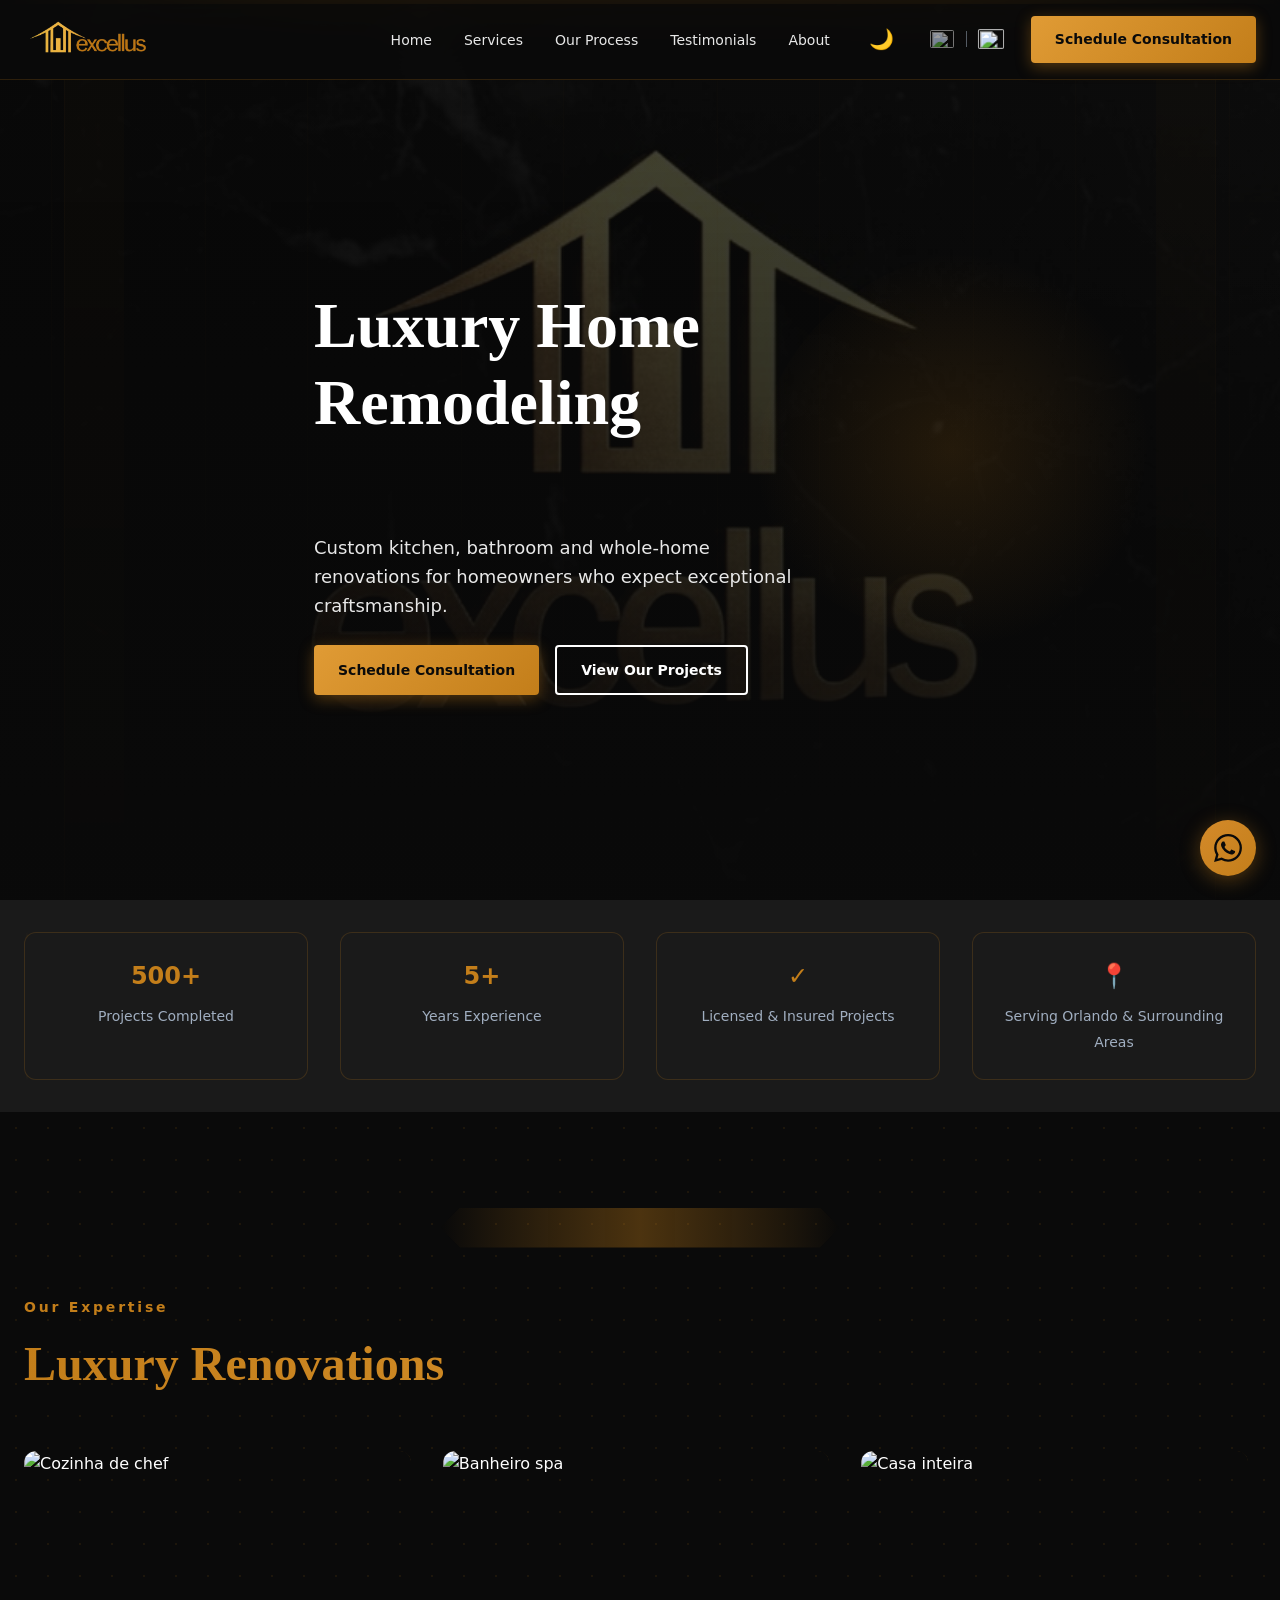
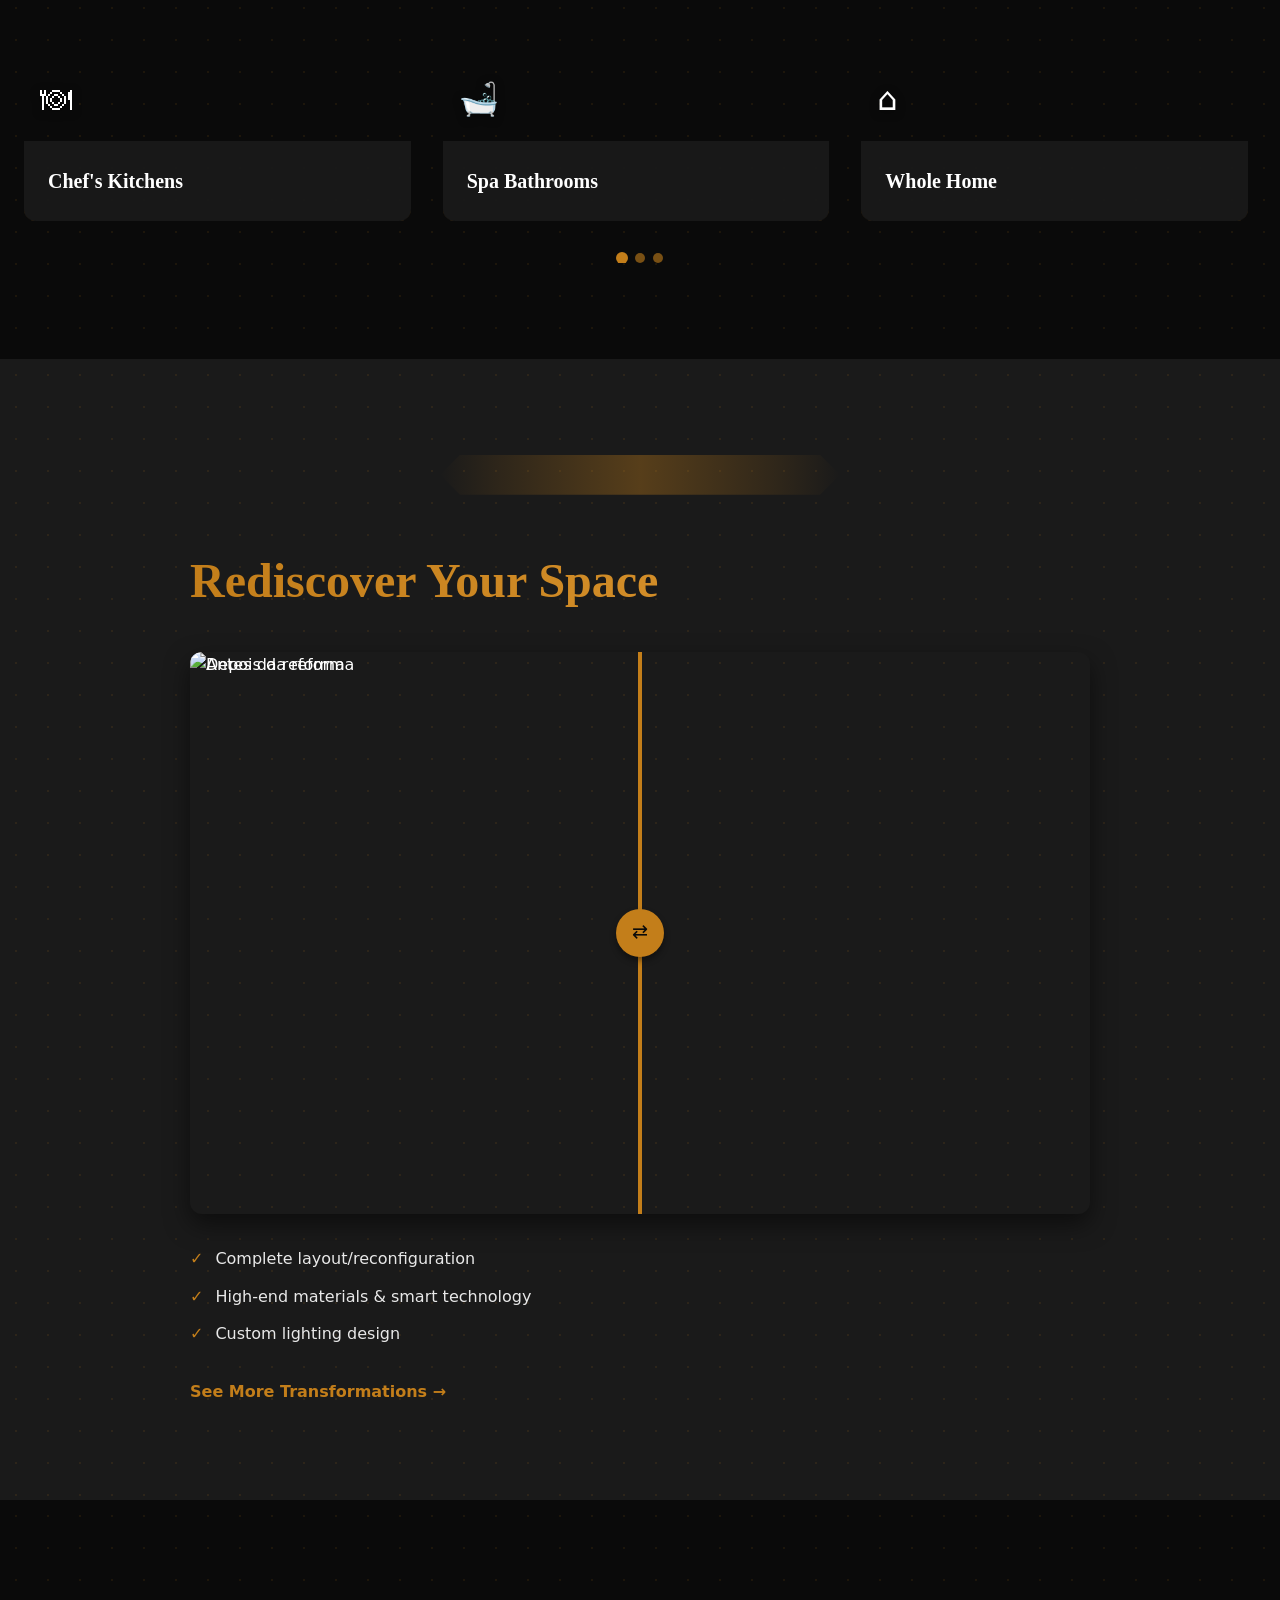
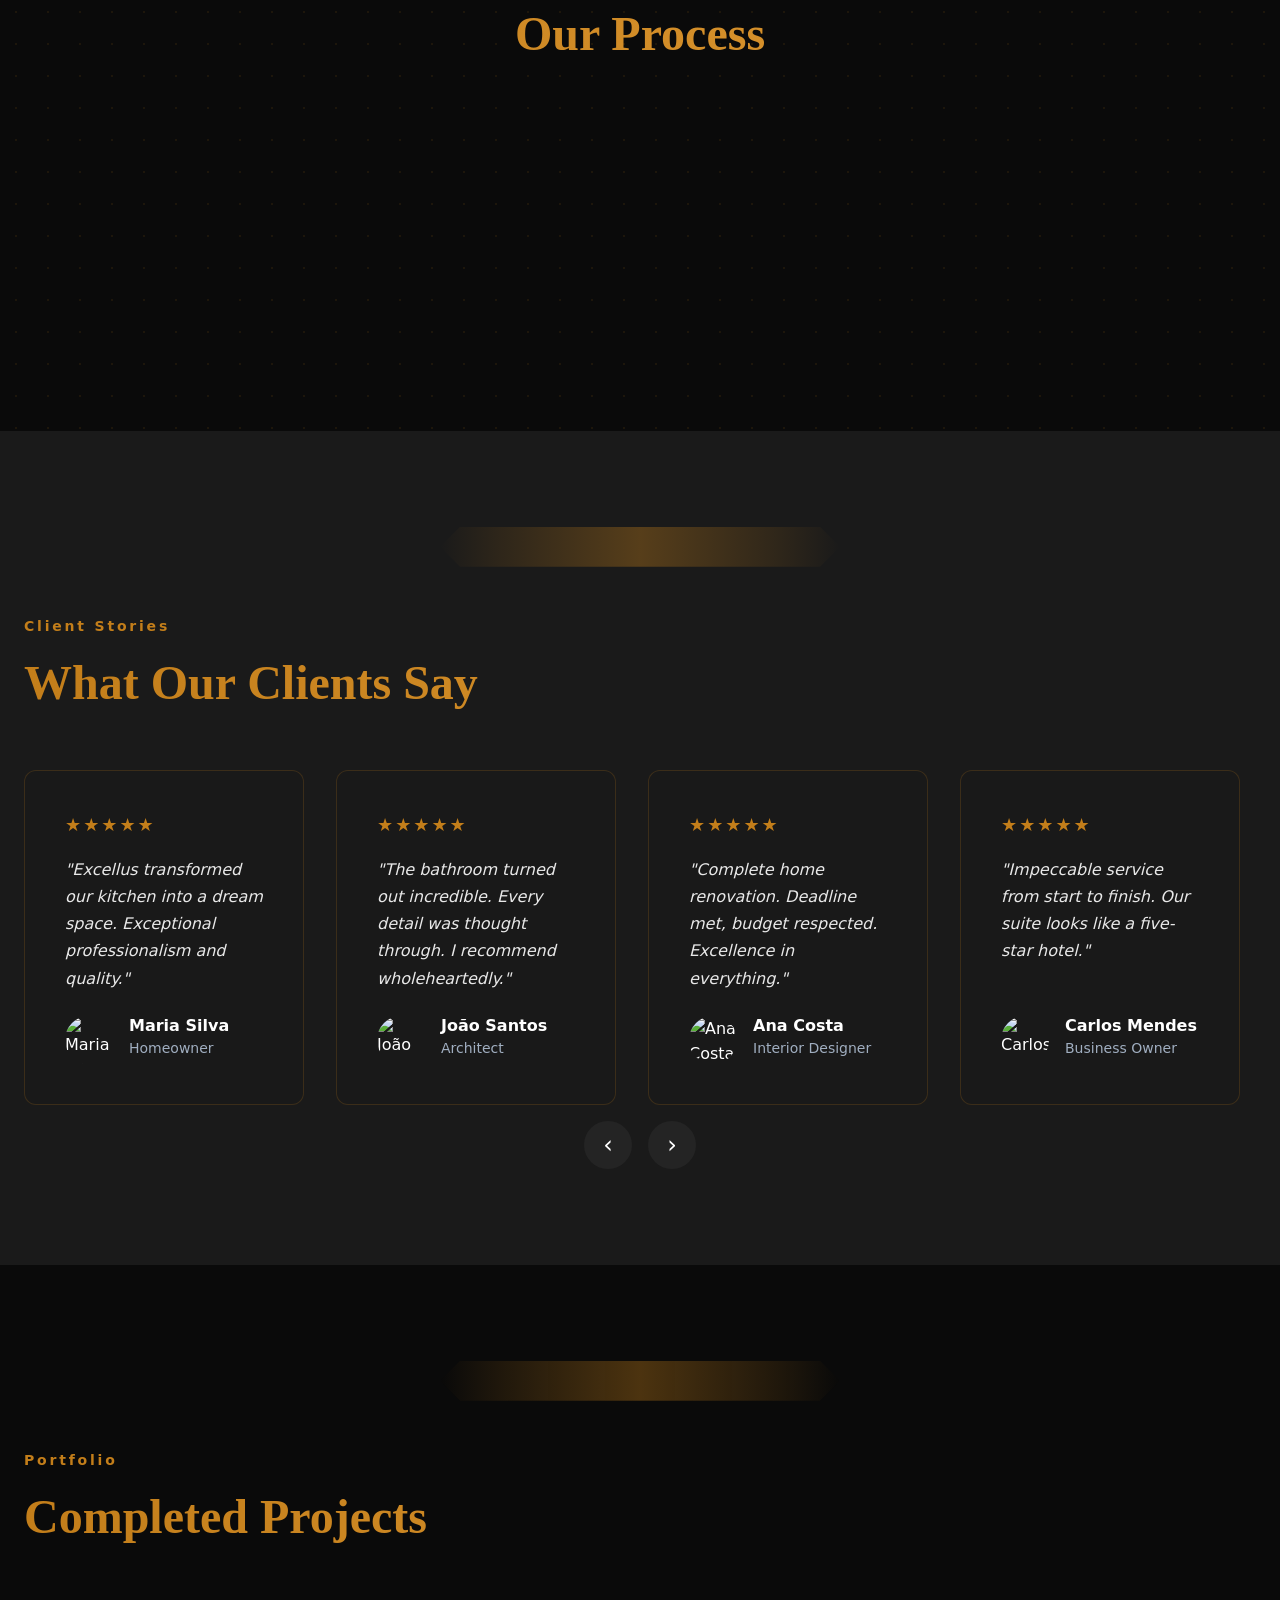
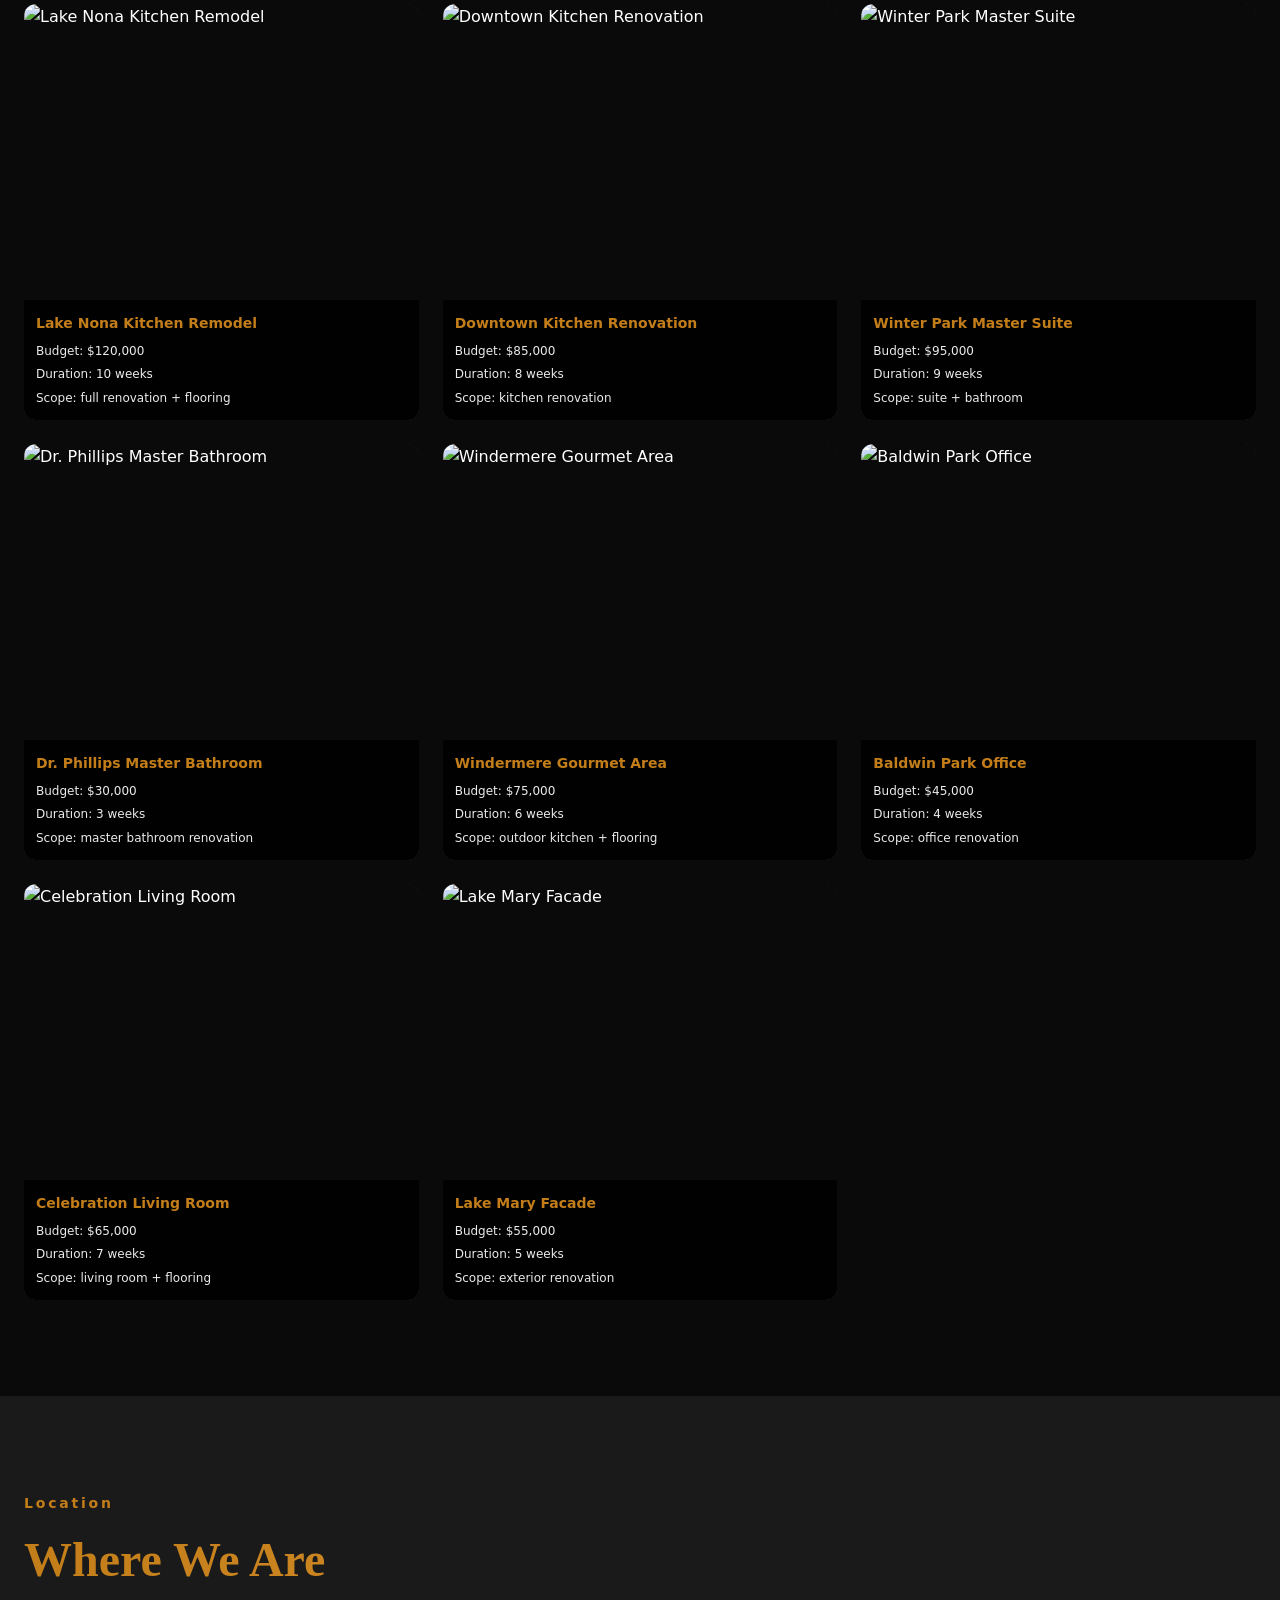
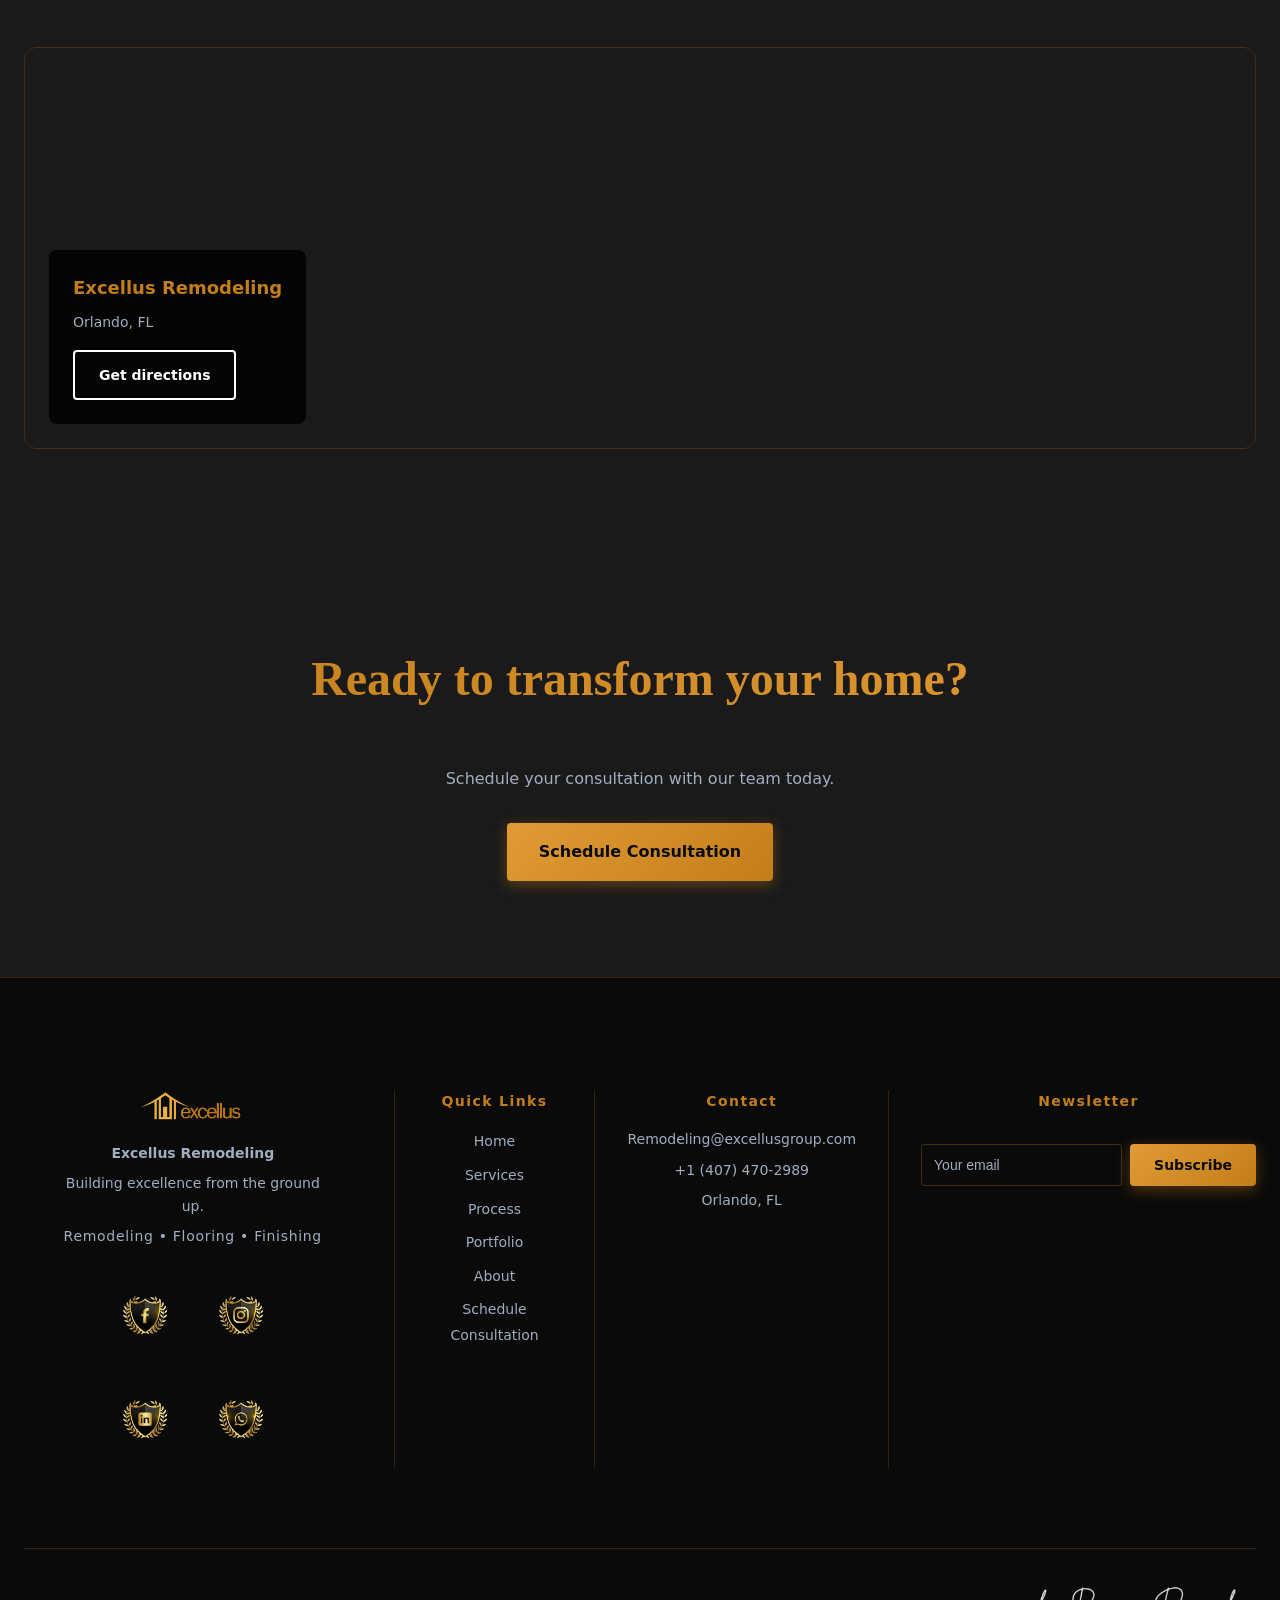
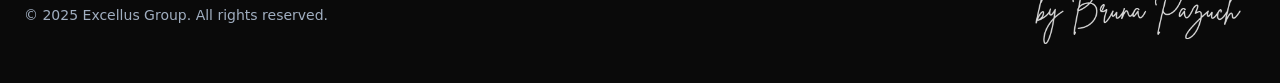
==== commit cf593a24: "Dr. Phillips Master Bathroom: ajuste para 3 weeks e ,000" ====
--- a/index.html
+++ b/index.html
@@ -357,8 +357,8 @@
             </div>
             <div class="gallery__footer">
               <strong>Dr. Phillips Master Bathroom</strong>
-              <span><span data-i18n="gallery.budget"></span>: $95,000</span>
-              <span><span data-i18n="gallery.duration"></span>: 10 <span data-i18n="gallery.weeks"></span></span>
+              <span><span data-i18n="gallery.budget"></span>: $30,000</span>
+              <span><span data-i18n="gallery.duration"></span>: 3 <span data-i18n="gallery.weeks"></span></span>
               <span><span data-i18n="gallery.scope"></span>: master bathroom renovation</span>
             </div>
           </a>
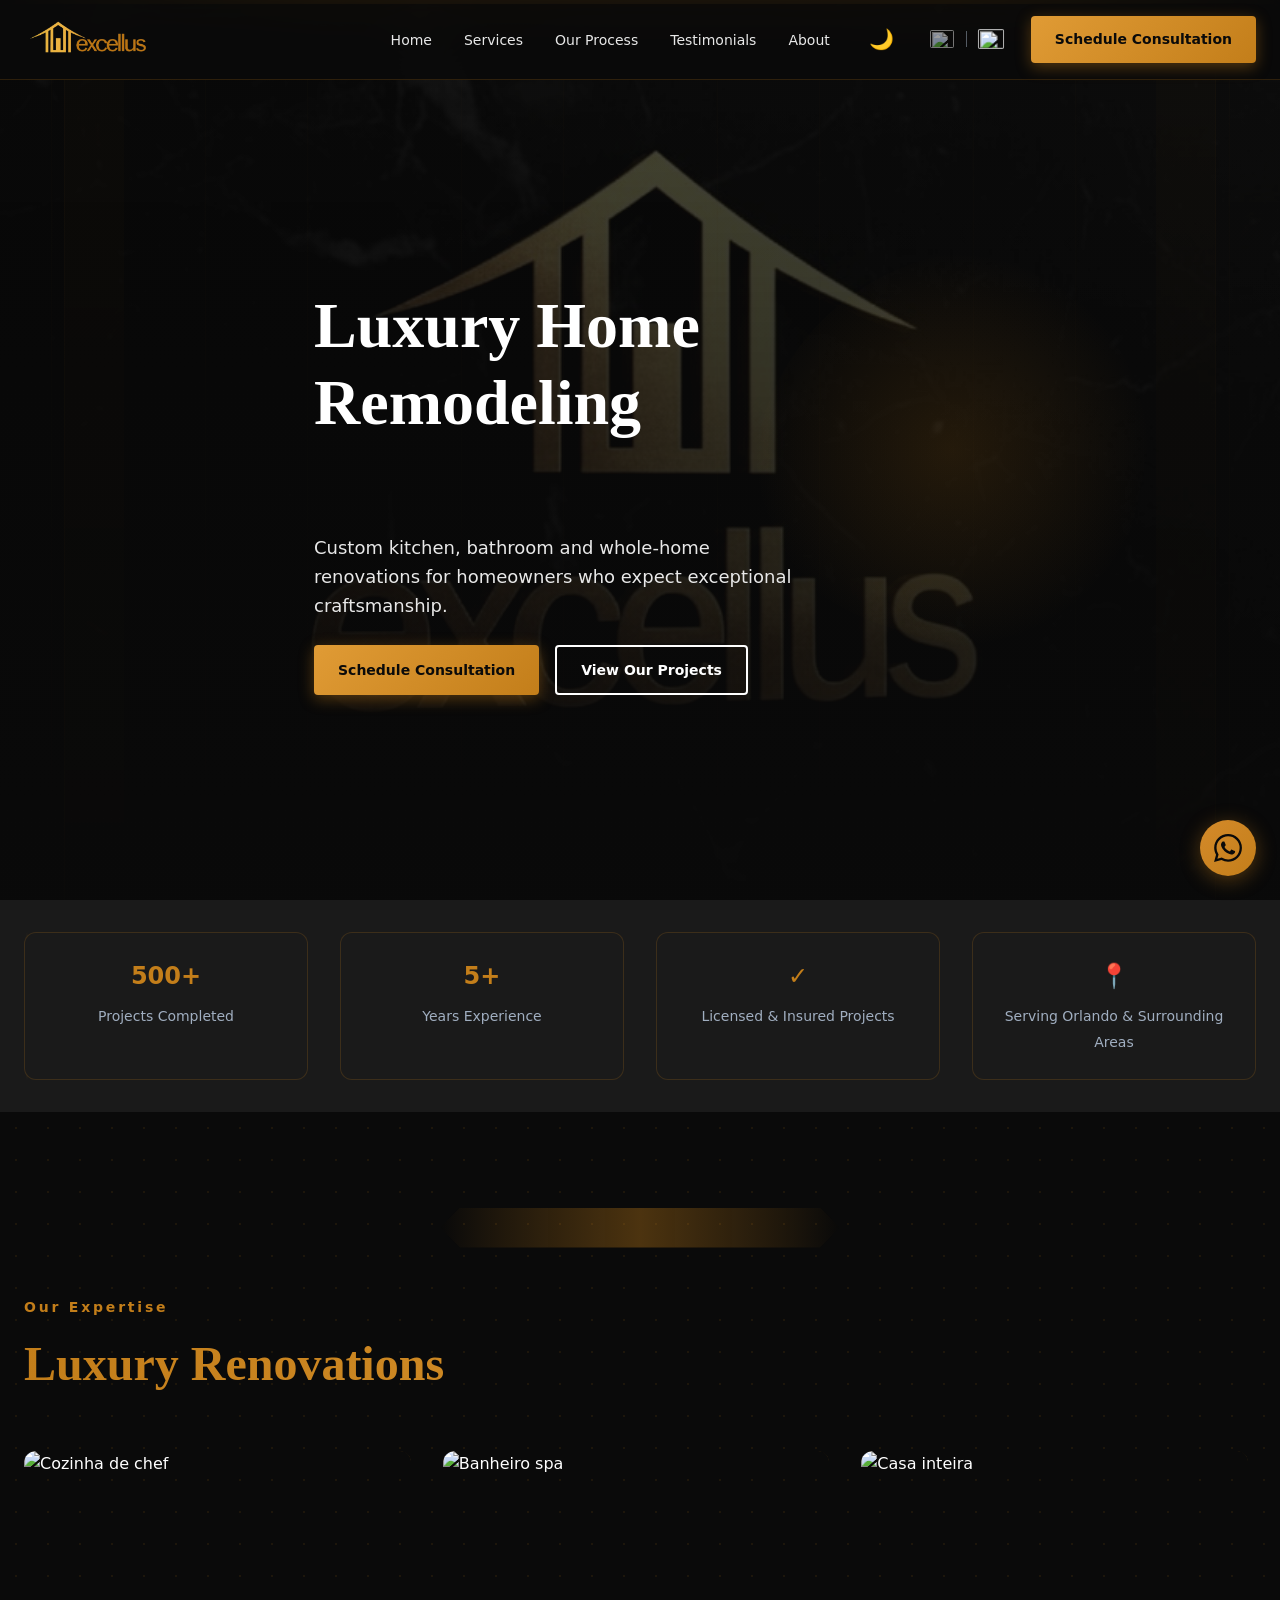
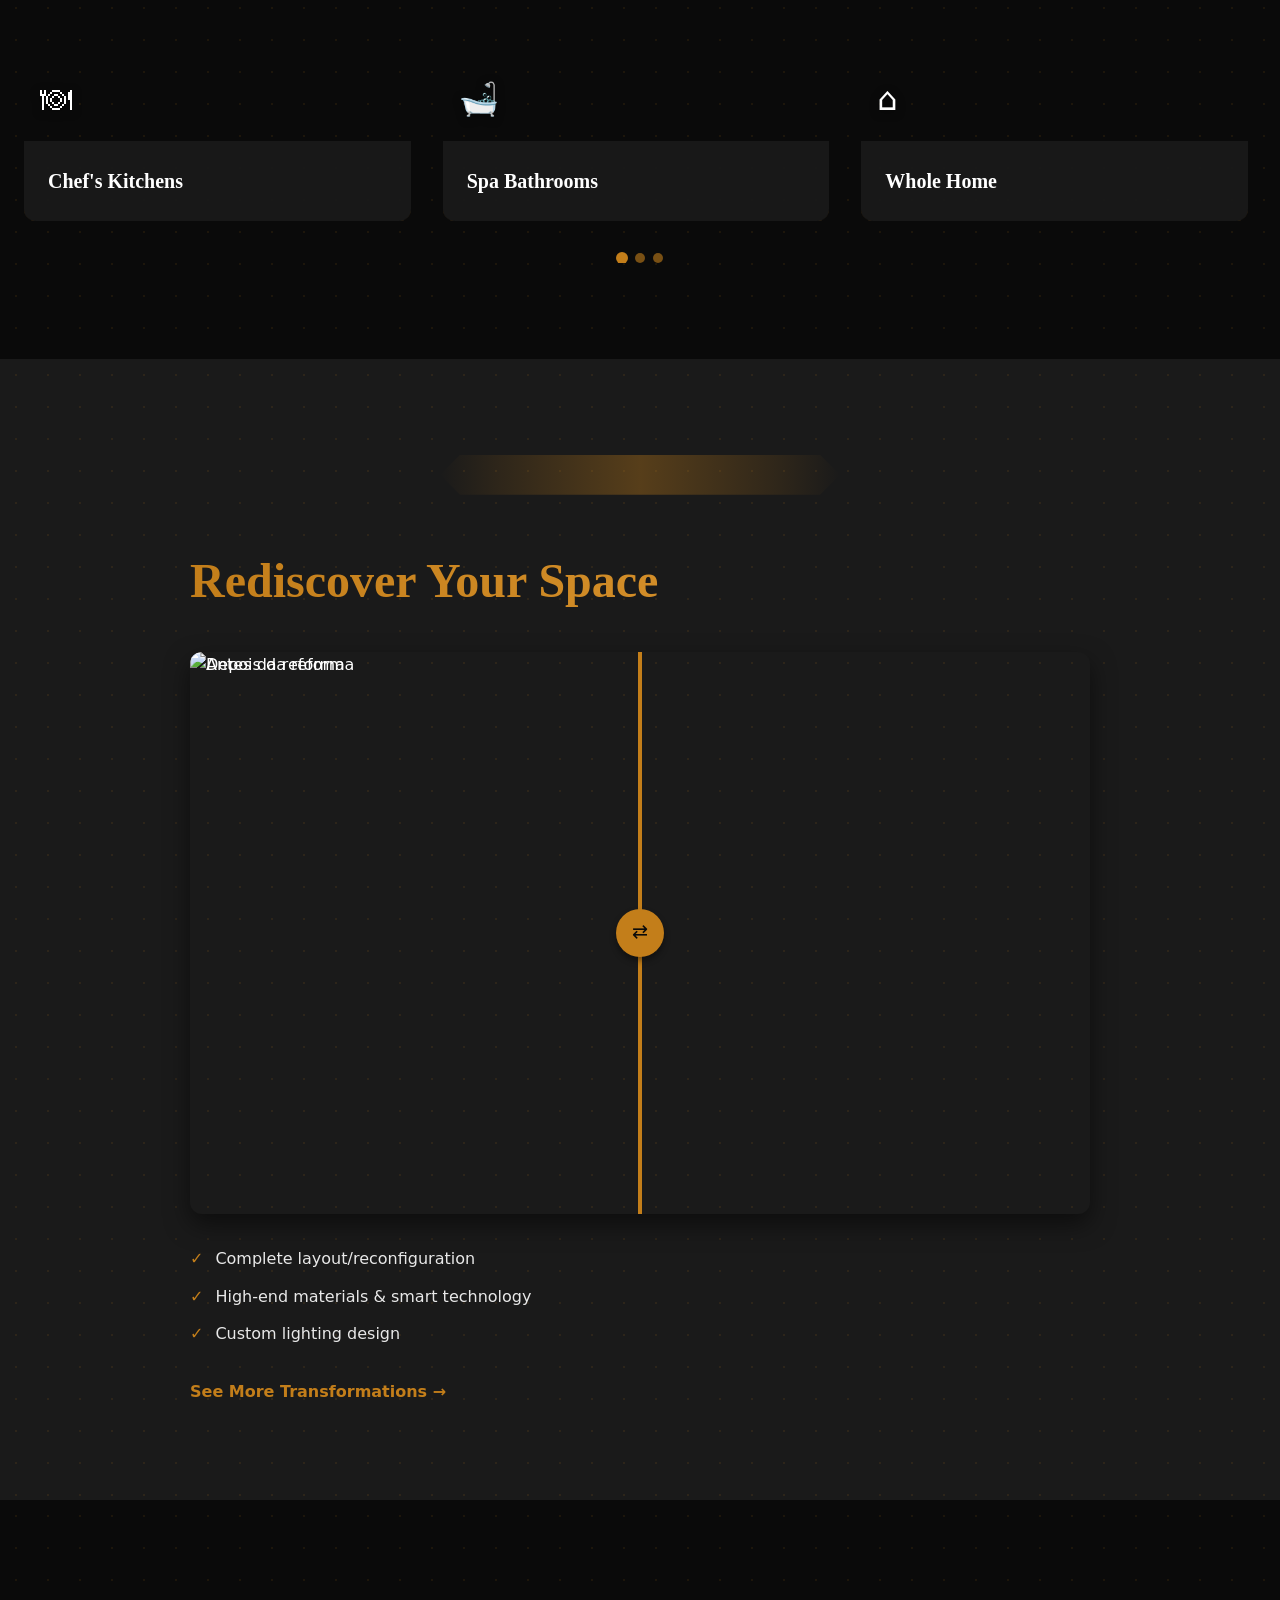
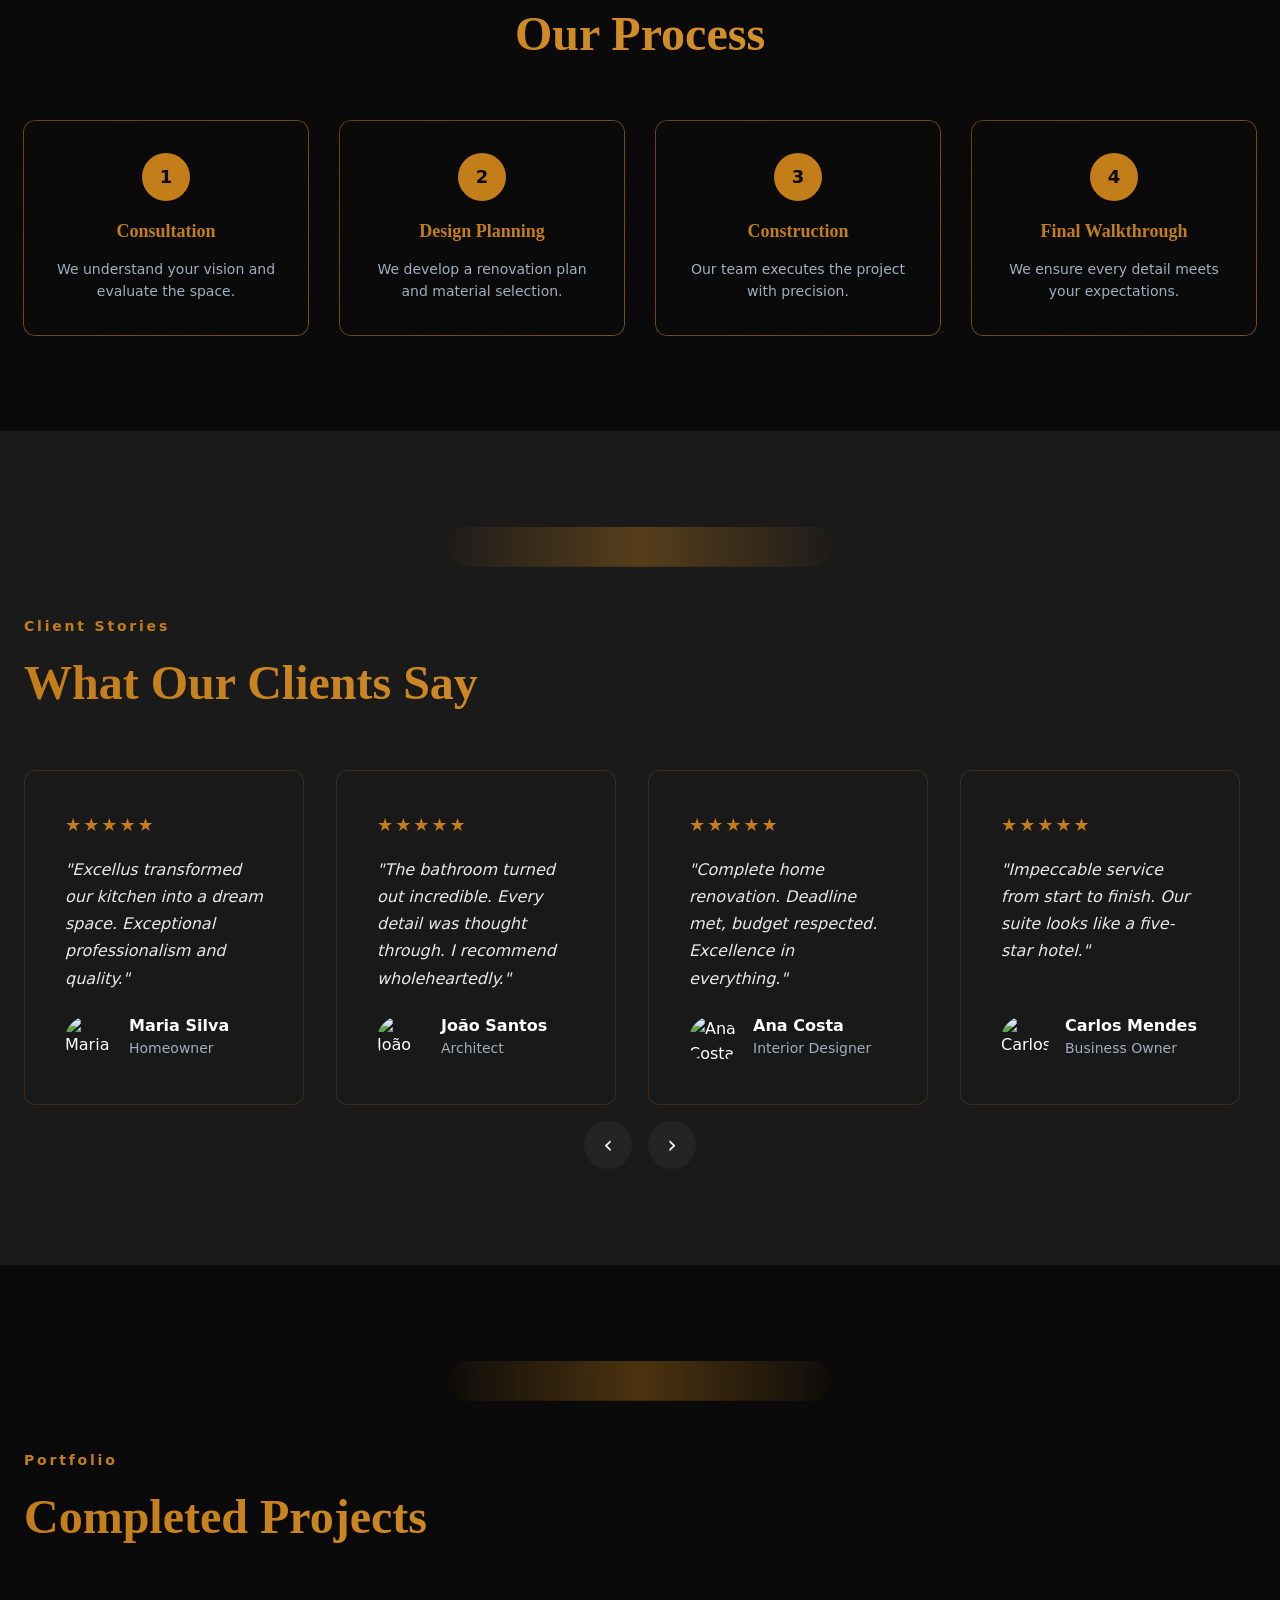
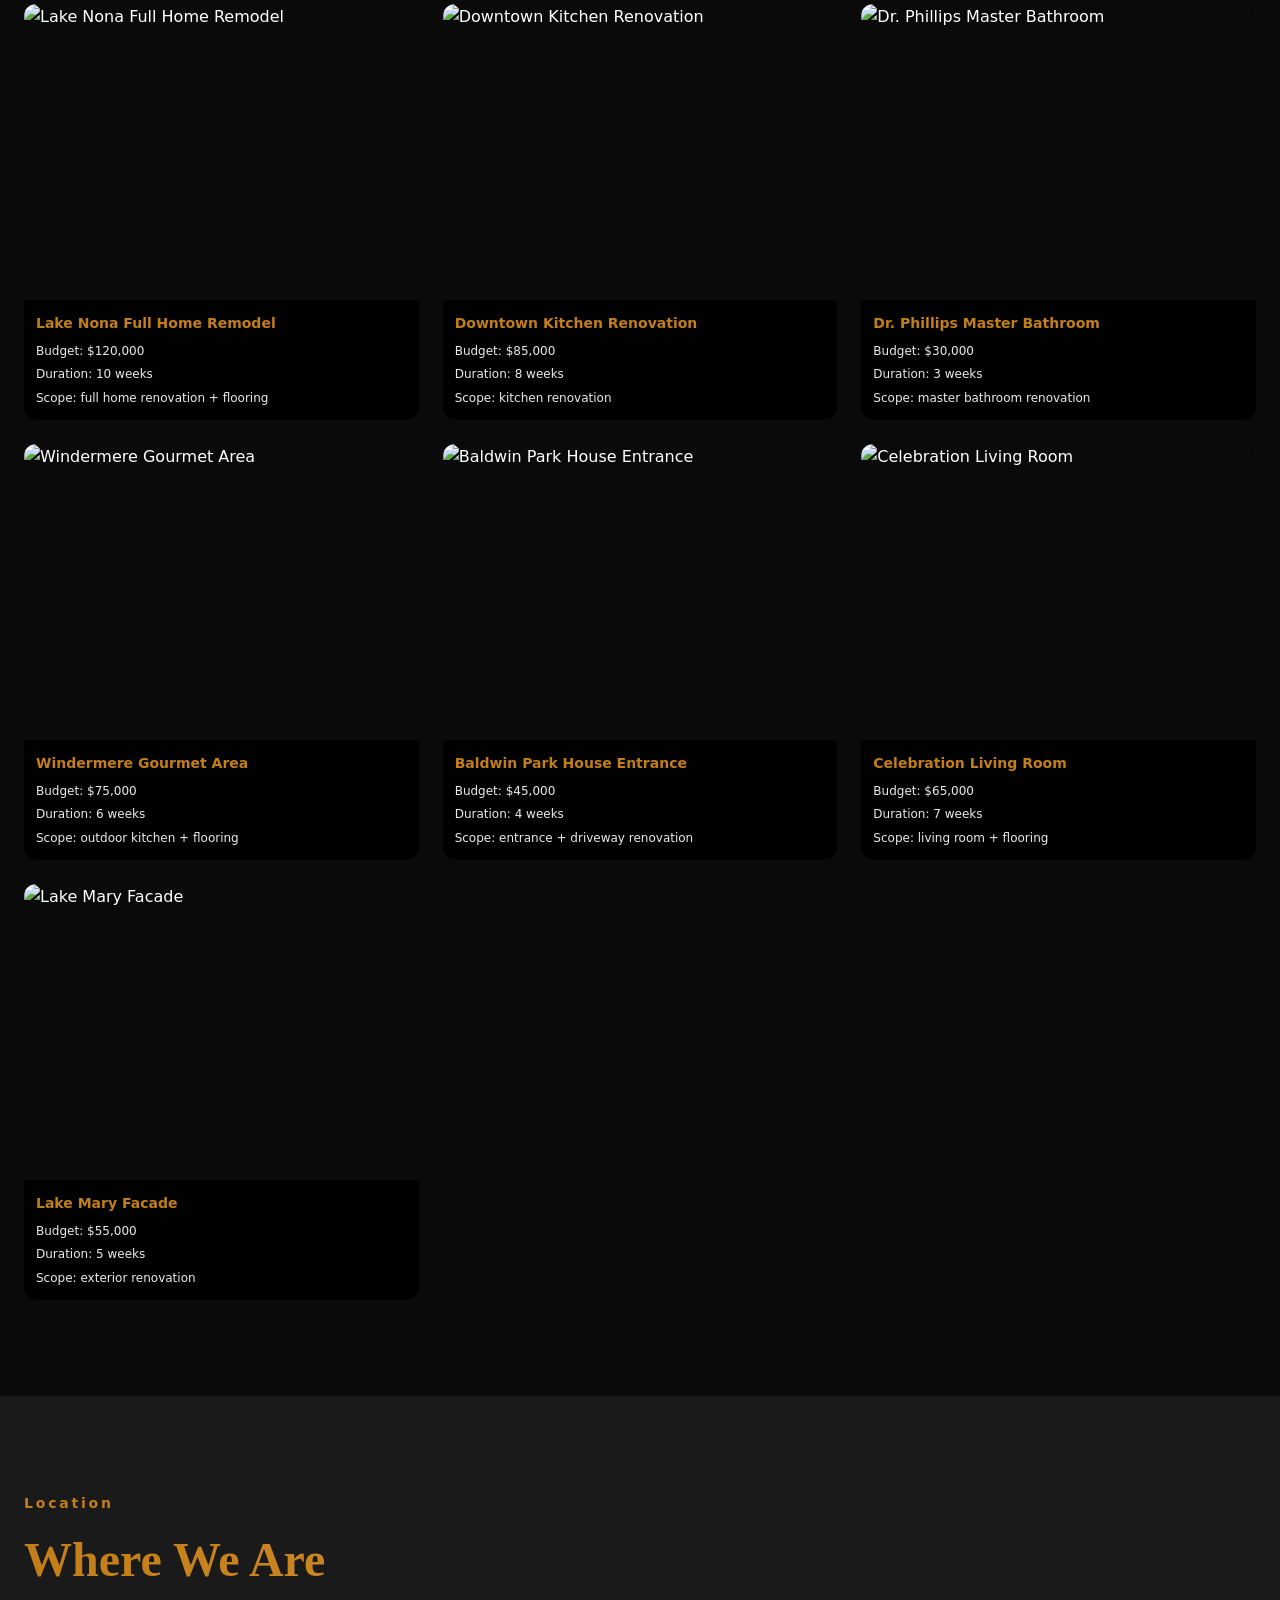
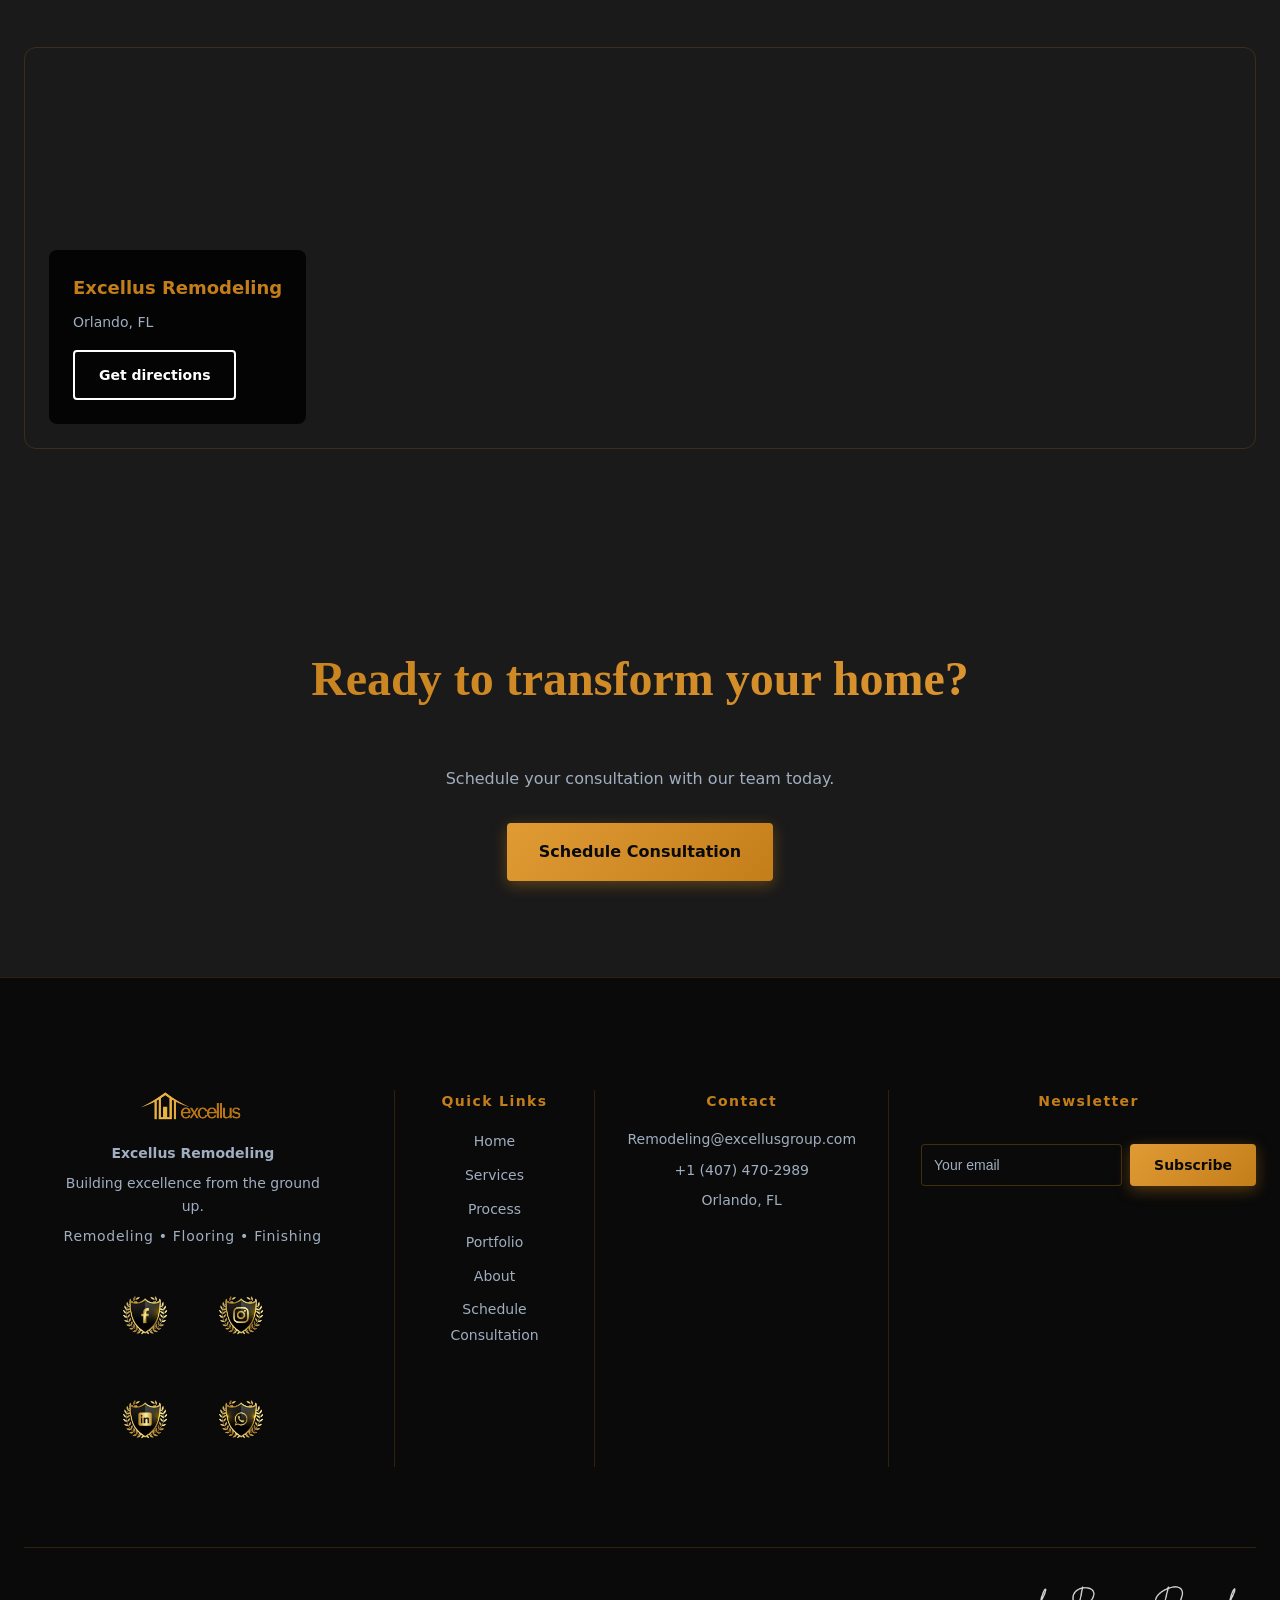
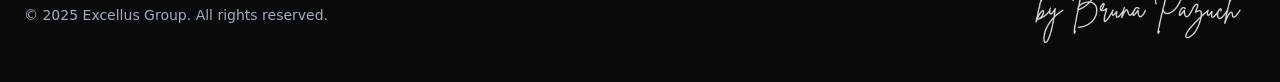
==== commit 133e1640: "Galeria: remove Winter Park, Lake Nona Full Home, Baldwin Park House Entrance com nova imagem" ====
--- a/index.html
+++ b/index.html
@@ -314,16 +314,16 @@
           <h2 class="section-title gradient-text" data-i18n="gallery.title">Projetos Concluídos</h2>
         </div>
         <div class="gallery__grid" id="gallery-grid">
-          <a href="https://images.unsplash.com/photo-1600585154340-be6161a56a0c?w=1200&q=85" class="gallery__item card-3d gradient-border gallery-lightbox" data-caption="Lake Nona Kitchen Remodel">
-            <div class="gallery__item-media">
-              <img src="https://images.unsplash.com/photo-1600585154340-be6161a56a0c?w=600&q=80" alt="Lake Nona Kitchen Remodel" loading="lazy">
-              <span class="gallery__overlay">Lake Nona Kitchen Remodel</span>
-            </div>
-            <div class="gallery__footer">
-              <strong>Lake Nona Kitchen Remodel</strong>
+          <a href="https://images.unsplash.com/photo-1600585154340-be6161a56a0c?w=1200&q=85" class="gallery__item card-3d gradient-border gallery-lightbox" data-caption="Lake Nona Full Home Remodel">
+            <div class="gallery__item-media">
+              <img src="https://images.unsplash.com/photo-1600585154340-be6161a56a0c?w=600&q=80" alt="Lake Nona Full Home Remodel" loading="lazy">
+              <span class="gallery__overlay">Lake Nona Full Home Remodel</span>
+            </div>
+            <div class="gallery__footer">
+              <strong>Lake Nona Full Home Remodel</strong>
               <span><span data-i18n="gallery.budget"></span>: $120,000</span>
               <span><span data-i18n="gallery.duration"></span>: 10 <span data-i18n="gallery.weeks"></span></span>
-              <span><span data-i18n="gallery.scope"></span>: full renovation + flooring</span>
+              <span><span data-i18n="gallery.scope"></span>: full home renovation + flooring</span>
             </div>
           </a>
           <a href="https://images.unsplash.com/photo-1556909114-f6e7ad7d3136?w=1200&q=85" class="gallery__item card-3d gradient-border gallery-lightbox" data-caption="Downtown Kitchen Renovation">
@@ -338,18 +338,6 @@
               <span><span data-i18n="gallery.scope"></span>: kitchen renovation</span>
             </div>
           </a>
-          <a href="https://images.unsplash.com/photo-1552321554-5fefe8c9ef14?w=1200&q=85" class="gallery__item card-3d gradient-border gallery-lightbox" data-caption="Winter Park Master Suite">
-            <div class="gallery__item-media">
-              <img src="https://images.unsplash.com/photo-1552321554-5fefe8c9ef14?w=600&q=80" alt="Winter Park Master Suite" loading="lazy">
-              <span class="gallery__overlay">Winter Park Master Suite</span>
-            </div>
-            <div class="gallery__footer">
-              <strong>Winter Park Master Suite</strong>
-              <span><span data-i18n="gallery.budget"></span>: $95,000</span>
-              <span><span data-i18n="gallery.duration"></span>: 9 <span data-i18n="gallery.weeks"></span></span>
-              <span><span data-i18n="gallery.scope"></span>: suite + bathroom</span>
-            </div>
-          </a>
           <a href="https://images.unsplash.com/photo-1620626011761-996317b8d101?w=1200&q=85" class="gallery__item card-3d gradient-border gallery-lightbox" data-caption="Dr. Phillips Master Bathroom">
             <div class="gallery__item-media">
               <img src="https://images.unsplash.com/photo-1620626011761-996317b8d101?w=600&q=80" alt="Dr. Phillips Master Bathroom" loading="lazy">
@@ -374,16 +362,16 @@
               <span><span data-i18n="gallery.scope"></span>: outdoor kitchen + flooring</span>
             </div>
           </a>
-          <a href="https://images.unsplash.com/photo-1600566753190-17f0baa2a6c3?w=1200&q=85" class="gallery__item card-3d gradient-border gallery-lightbox" data-caption="Baldwin Park Office">
-            <div class="gallery__item-media">
-              <img src="https://images.unsplash.com/photo-1600566753190-17f0baa2a6c3?w=600&q=80" alt="Baldwin Park Office" loading="lazy">
-              <span class="gallery__overlay">Baldwin Park Office</span>
-            </div>
-            <div class="gallery__footer">
-              <strong>Baldwin Park Office</strong>
+          <a href="https://images.unsplash.com/photo-1600596542815-ffad4c1539a9?w=1200&q=85" class="gallery__item card-3d gradient-border gallery-lightbox" data-caption="Baldwin Park House Entrance">
+            <div class="gallery__item-media">
+              <img src="https://images.unsplash.com/photo-1600596542815-ffad4c1539a9?w=600&q=80" alt="Baldwin Park House Entrance" loading="lazy">
+              <span class="gallery__overlay">Baldwin Park House Entrance</span>
+            </div>
+            <div class="gallery__footer">
+              <strong>Baldwin Park House Entrance</strong>
               <span><span data-i18n="gallery.budget"></span>: $45,000</span>
               <span><span data-i18n="gallery.duration"></span>: 4 <span data-i18n="gallery.weeks"></span></span>
-              <span><span data-i18n="gallery.scope"></span>: office renovation</span>
+              <span><span data-i18n="gallery.scope"></span>: entrance + driveway renovation</span>
             </div>
           </a>
           <a href="https://images.unsplash.com/photo-1497366216548-37526070297c?w=1200&q=85" class="gallery__item card-3d gradient-border gallery-lightbox" data-caption="Celebration Living Room">
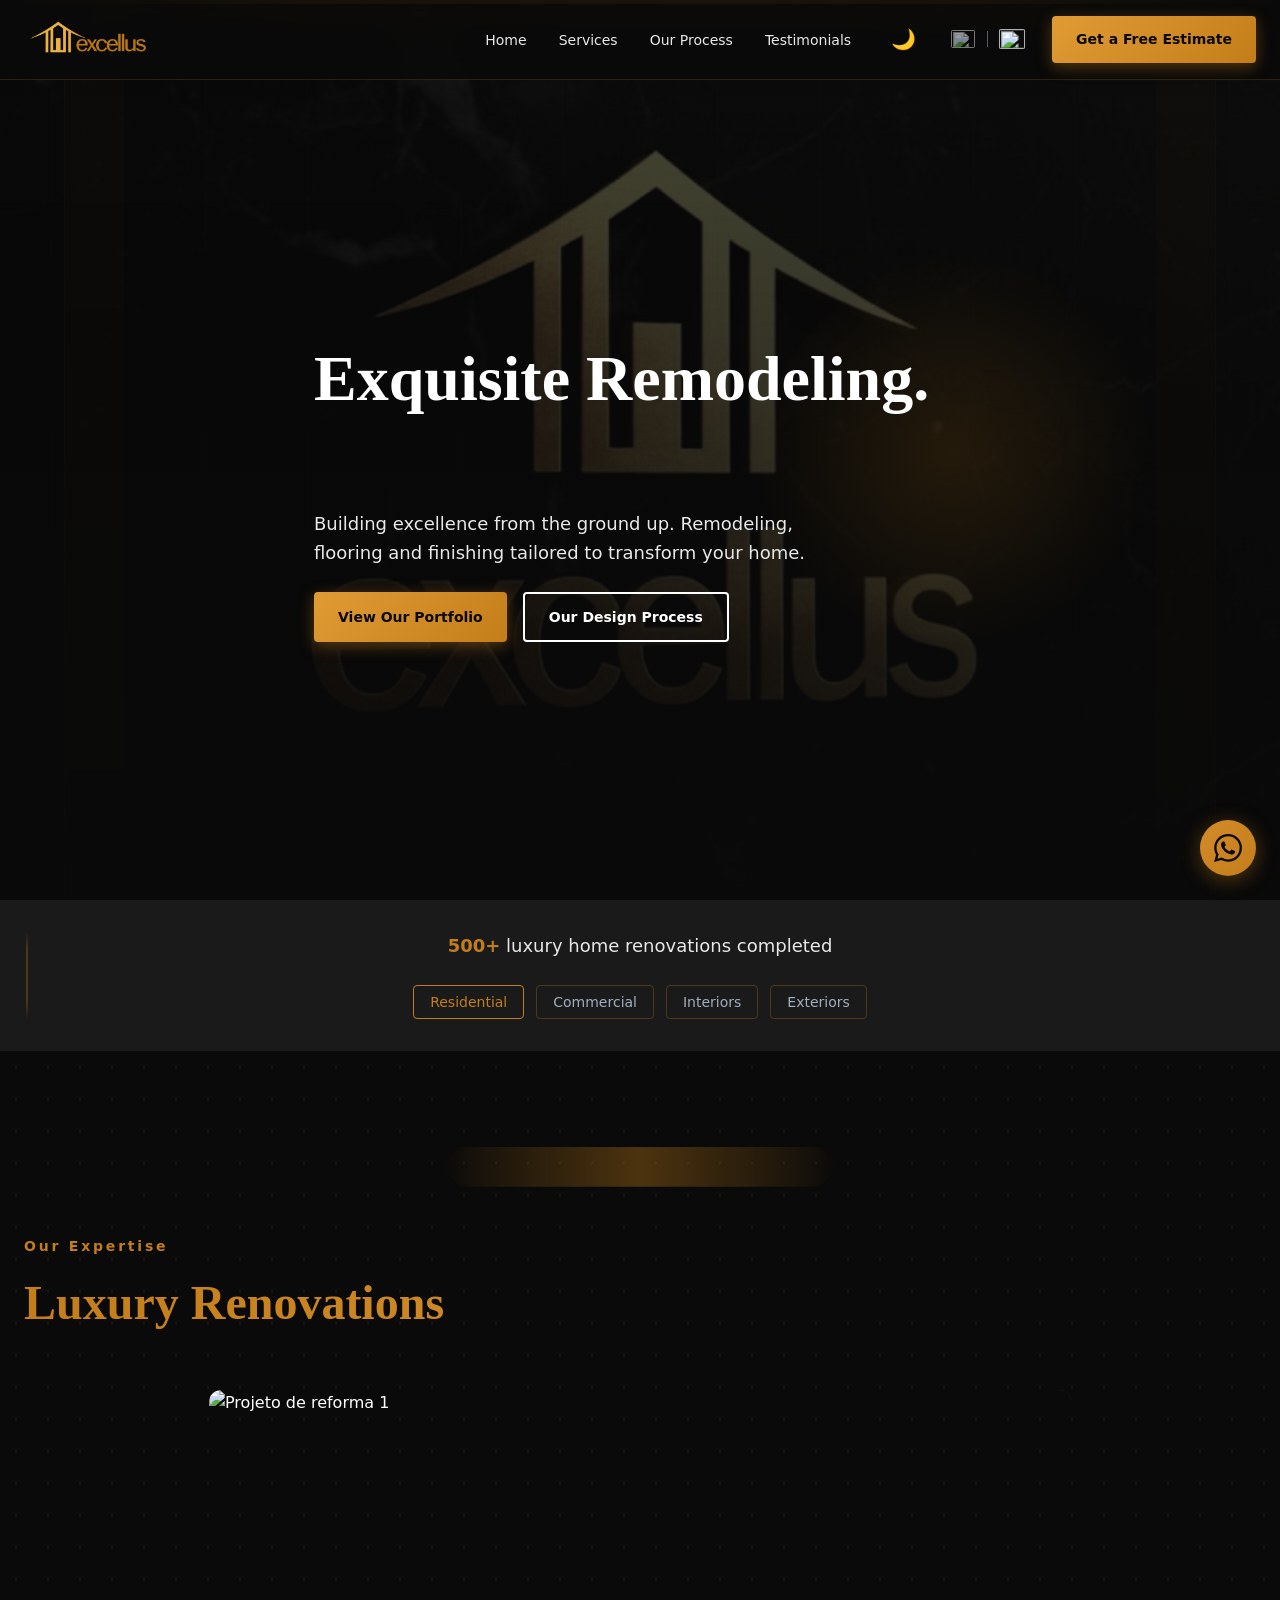
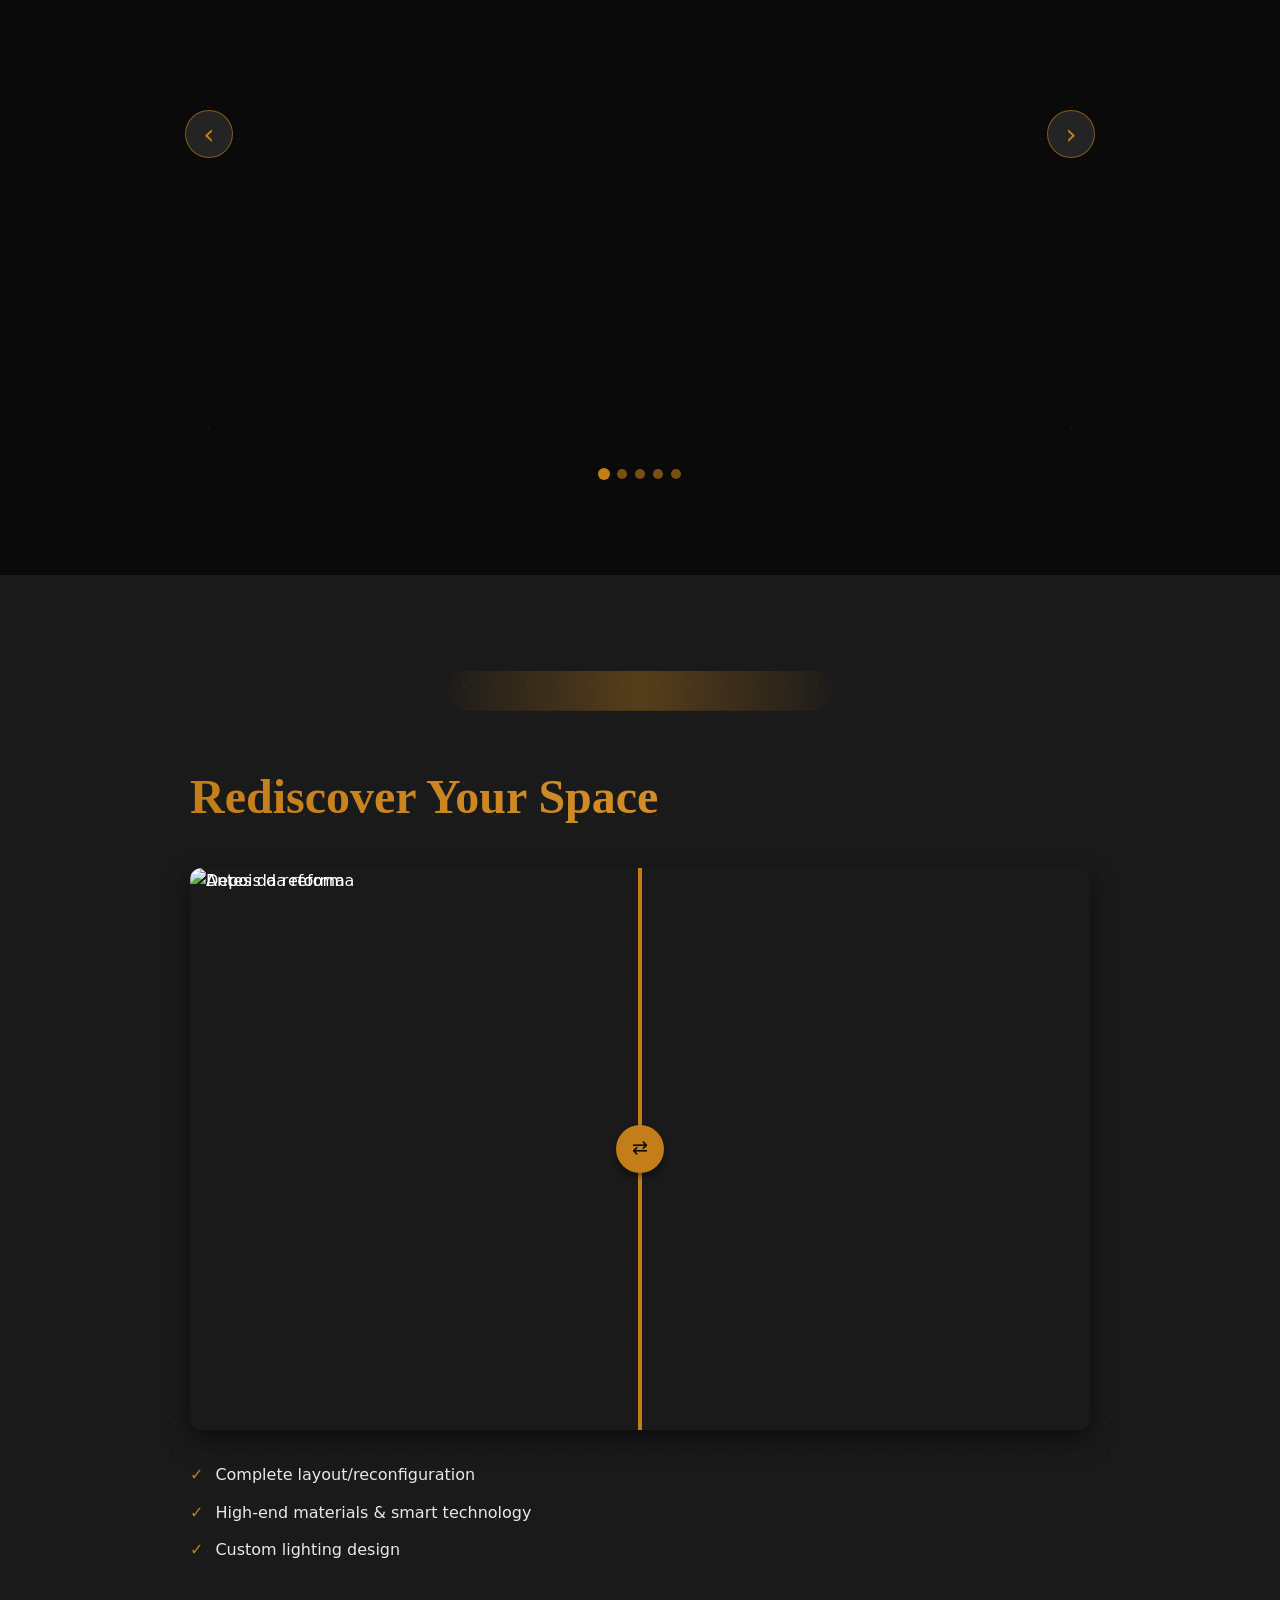
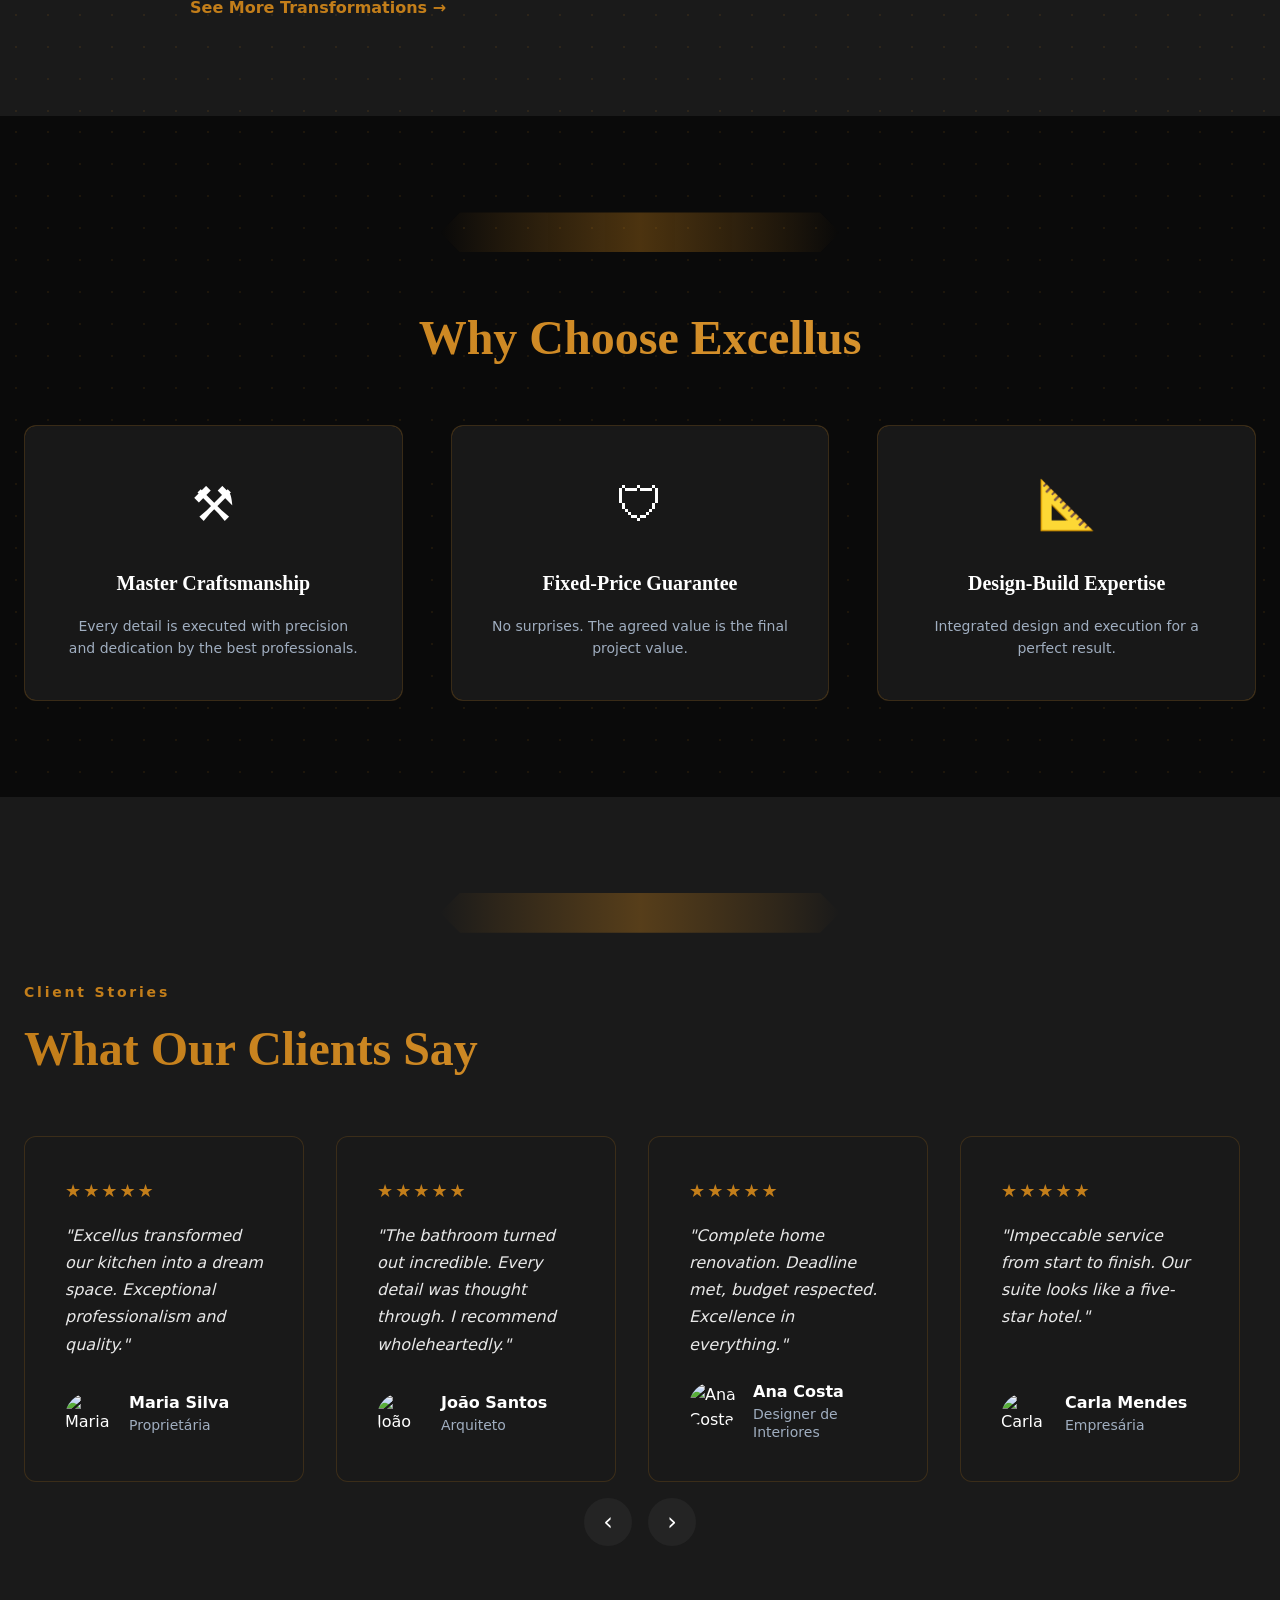
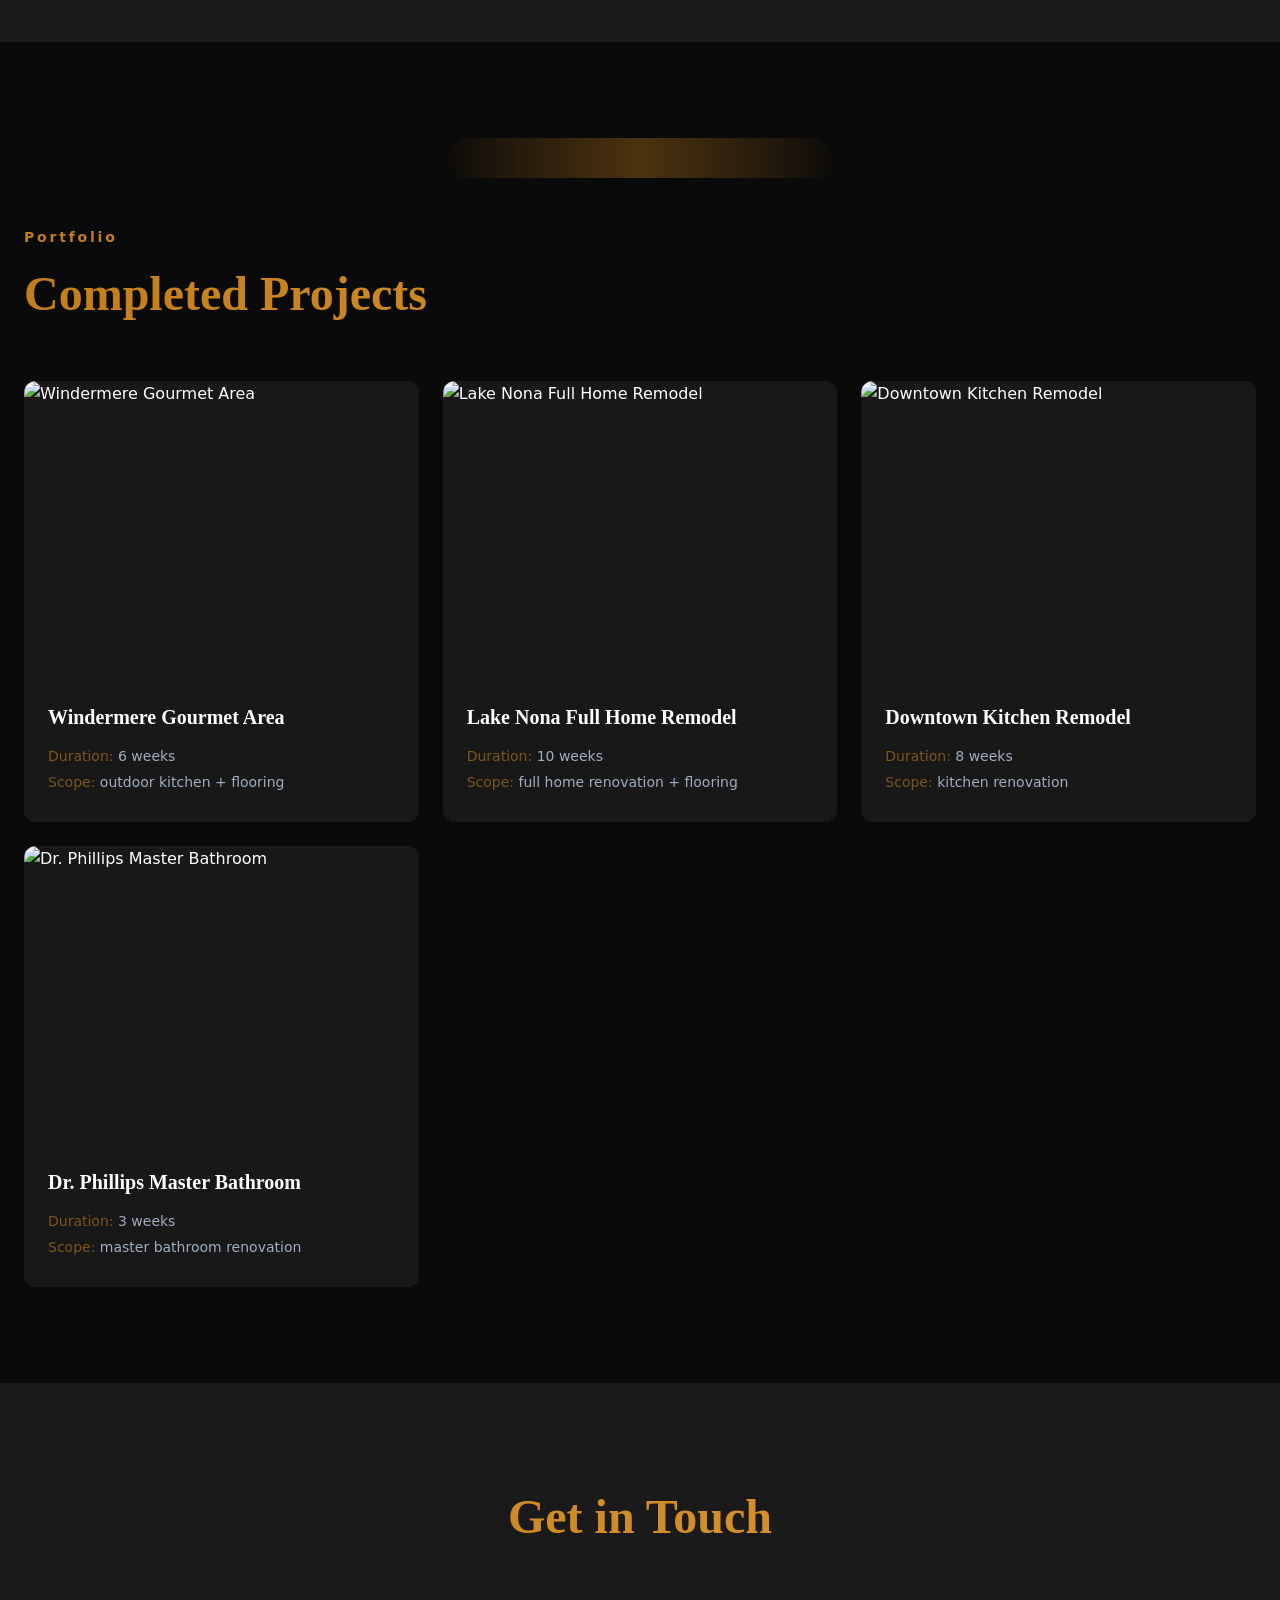
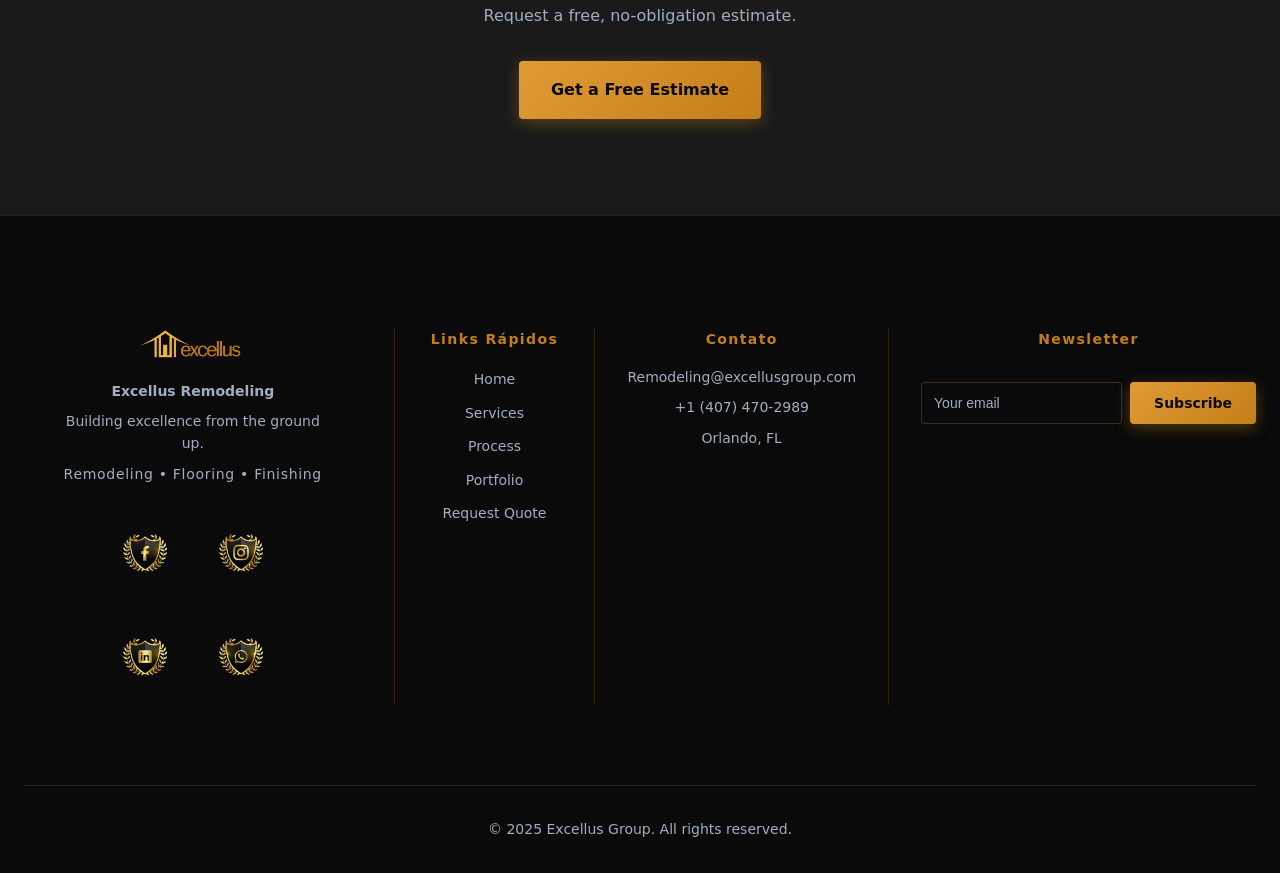
==== commit 37e9f330: "feat: carrossel expertise, projetos completos, i18n galeria, botÃµes navegaÃ§Ã£o - Carrossel: 1 imag" ====
--- a/index.html
+++ b/index.html
@@ -35,15 +35,14 @@
       <div class="header__menu">
         <nav class="nav">
           <ul class="nav__list">
-            <li><a href="#home" class="nav__link" data-i18n="nav.home">Início</a></li>
-            <li><a href="#services" class="nav__link" data-i18n="nav.services">Serviços</a></li>
-            <li><a href="#process" class="nav__link" data-i18n="nav.process">Nosso Processo</a></li>
-            <li><a href="#testimonials" class="nav__link" data-i18n="nav.testimonials">Depoimentos</a></li>
-            <li><a href="about.html" class="nav__link" data-i18n="nav.about">Sobre</a></li>
+            <li><a href="#home" class="nav__link">Início</a></li>
+            <li><a href="#services" class="nav__link">Serviços</a></li>
+            <li><a href="#process" class="nav__link">Nosso Processo</a></li>
+            <li><a href="#testimonials" class="nav__link">Depoimentos</a></li>
           </ul>
         </nav>
         <div class="header__actions">
-          <button class="theme-toggle" type="button" data-i18n-attr="aria-label" data-i18n-attr-key="themeToggle.aria" data-i18n-attr-title="themeToggle.title">
+          <button class="theme-toggle" type="button" aria-label="Alternar tema" title="Alternar tema claro/escuro">
             <span class="theme-toggle__icon theme-toggle__icon--sun" aria-hidden="true">☀</span>
             <span class="theme-toggle__icon theme-toggle__icon--moon" aria-hidden="true">🌙</span>
           </button>
@@ -56,10 +55,10 @@
               <img src="https://flagcdn.com/w40/us.png" alt="" width="24" height="18" loading="lazy">
             </button>
           </div>
-          <a href="form.html" class="btn btn--primary header__cta" data-i18n="cta">Schedule Consultation</a>
-        </div>
-      </div>
-      <button class="nav-toggle" data-i18n-attr="aria-label" data-i18n-attr-key="navToggle.aria">
+          <a href="form.html" class="btn btn--primary">Get a Free Estimate</a>
+        </div>
+      </div>
+      <button class="nav-toggle" aria-label="Abrir menu">
         <span></span><span></span><span></span>
       </button>
     </div>
@@ -70,7 +69,7 @@
     <section class="hero" id="home">
       <div class="hero__gold-strip" aria-hidden="true"></div>
       <div class="hero__pillars" aria-hidden="true"></div>
-      <div class="hero__bg" role="img" data-i18n-attr="aria-label" data-i18n-attr-key="hero.bgAria">
+      <div class="hero__bg" role="img" aria-label="Arquitetura clássica - pilares de excelência">
         <img class="hero__bg-img hero__bg-img--dark" src="assets/hero-dark.png" alt="" loading="eager" fetchpriority="high">
         <img class="hero__bg-img hero__bg-img--light" src="assets/hero-light.png" alt="" loading="eager" fetchpriority="high">
         <div class="hero__marble-overlay"></div>
@@ -78,17 +77,17 @@
       <div class="hero__overlay"></div>
       <div class="hero__blob blob" aria-hidden="true"></div>
       <div class="container hero__content">
-        <span class="hero__badge animated-gradient" data-i18n="hero.badge">Luxury Home Remodeling</span>
+        <span class="hero__badge animated-gradient">Reformas Premium</span>
         <h1 class="hero__title">
-          <span class="hero__title-line" data-i18n="hero.title1">Luxury Home Remodeling</span>
-          <span class="hero__title-line hero__title--gold" data-i18n="hero.title2">in Orlando</span>
+          <span class="hero__title-line">Reformas Exclusivas.</span>
+          <span class="hero__title-line hero__title--gold">Resultados Excepcionais.</span>
         </h1>
-        <p class="hero__subtitle" data-i18n="hero.subtitle">
-          Custom kitchen, bathroom and whole-home renovations for homeowners who expect exceptional craftsmanship.
+        <p class="hero__subtitle">
+          Construindo excelência desde a base. Reformas, pisos e acabamentos sob medida para transformar sua casa.
         </p>
         <div class="hero__cta">
-          <a href="form.html" class="btn btn--primary" data-i18n="hero.btnConsult">Schedule Consultation</a>
-          <a href="#gallery" class="btn btn--outline" data-i18n="hero.btnProjects">View Our Projects</a>
+          <a href="#gallery" class="btn btn--primary">Ver Portfólio</a>
+          <a href="#process" class="btn btn--outline">Nosso Processo</a>
         </div>
       </div>
     </section>
@@ -96,23 +95,14 @@
     <!-- Estatísticas -->
     <section class="stats section-pillars fleur-pattern">
       <div class="container">
-        <div class="stats__grid">
-          <div class="stats__item">
-            <strong class="stats__number" data-i18n="stats.stat1">500+</strong>
-            <span class="stats__label" data-i18n="stats.stat1Label">Projects Completed</span>
-          </div>
-          <div class="stats__item">
-            <strong class="stats__number" data-i18n="stats.stat2">5+</strong>
-            <span class="stats__label" data-i18n="stats.stat2Label">Years Experience</span>
-          </div>
-          <div class="stats__item">
-            <strong class="stats__number" data-i18n="stats.stat3">✓</strong>
-            <span class="stats__label" data-i18n="stats.stat3Label">Licensed & Insured Projects</span>
-          </div>
-          <div class="stats__item">
-            <strong class="stats__number" data-i18n="stats.stat4">📍</strong>
-            <span class="stats__label" data-i18n="stats.stat4Label">Serving Orlando & Surrounding Areas</span>
-          </div>
+        <p class="stats__text">
+          <strong>500+</strong> reformas de luxo concluídas
+        </p>
+        <div class="stats__filters">
+          <button class="stats__filter active" data-filter="residential">Residencial</button>
+          <button class="stats__filter" data-filter="commercial">Comercial</button>
+          <button class="stats__filter" data-filter="interiors">Interiores</button>
+          <button class="stats__filter" data-filter="exteriors">Exteriores</button>
         </div>
       </div>
     </section>
@@ -121,56 +111,42 @@
     <section class="expertise fleur-pattern" id="services">
       <div class="container">
         <div class="section-header">
-          <span class="section-label" data-i18n="expertise.label">Nossa Especialidade</span>
-          <h2 class="section-title gradient-text" data-i18n="expertise.title">Reformas de Luxo</h2>
+          <span class="section-label">Nossa Especialidade</span>
+          <h2 class="section-title gradient-text">Reformas de Luxo</h2>
         </div>
         <div class="expertise__carousel">
-          <div class="expertise__track">
+          <button class="expertise__prev" type="button" aria-label="Anterior">‹</button>
+          <button class="expertise__next" type="button" aria-label="Próximo">›</button>
+          <div class="expertise__viewport">
+            <div class="expertise__track">
             <article class="expertise-card card-3d gradient-border">
               <div class="expertise-card__image">
-                <img src="https://images.unsplash.com/photo-1556909114-f6e7ad7d3136?w=600&q=80" alt="Cozinha de chef" loading="lazy">
-                <span class="expertise-card__icon">🍽</span>
-              </div>
-              <h3 class="expertise-card__title" data-i18n="expertise.kitchens">Cozinhas de Chef</h3>
+                <img src="assets/done/gv1.PNG" alt="Projeto de reforma 1" loading="lazy">
+              </div>
             </article>
             <article class="expertise-card card-3d gradient-border">
               <div class="expertise-card__image">
-                <img src="https://images.unsplash.com/photo-1552321554-5fefe8c9ef14?w=600&q=80" alt="Banheiro spa" loading="lazy">
-                <span class="expertise-card__icon">🛁</span>
-              </div>
-              <h3 class="expertise-card__title" data-i18n="expertise.bathrooms">Banheiros Spa</h3>
+                <img src="assets/done/gv2.PNG" alt="Projeto de reforma 2" loading="lazy">
+              </div>
             </article>
             <article class="expertise-card card-3d gradient-border">
               <div class="expertise-card__image">
-                <img src="https://images.unsplash.com/photo-1600585154340-be6161a56a0c?w=600&q=80" alt="Casa inteira" loading="lazy">
-                <span class="expertise-card__icon">⌂</span>
-              </div>
-              <h3 class="expertise-card__title" data-i18n="expertise.wholeHome">Casa Inteira</h3>
-            </article>
-            <!-- Duplicados para rolagem contínua -->
+                <img src="assets/done/gv3.PNG" alt="Projeto de reforma 3" loading="lazy">
+              </div>
+            </article>
             <article class="expertise-card card-3d gradient-border">
               <div class="expertise-card__image">
-                <img src="https://images.unsplash.com/photo-1556909114-f6e7ad7d3136?w=600&q=80" alt="Cozinha de chef" loading="lazy">
-                <span class="expertise-card__icon">🍽</span>
-              </div>
-              <h3 class="expertise-card__title" data-i18n="expertise.kitchens">Cozinhas de Chef</h3>
+                <img src="assets/done/gv4.PNG" alt="Projeto de reforma 4" loading="lazy">
+              </div>
             </article>
             <article class="expertise-card card-3d gradient-border">
               <div class="expertise-card__image">
-                <img src="https://images.unsplash.com/photo-1552321554-5fefe8c9ef14?w=600&q=80" alt="Banheiro spa" loading="lazy">
-                <span class="expertise-card__icon">🛁</span>
-              </div>
-              <h3 class="expertise-card__title" data-i18n="expertise.bathrooms">Banheiros Spa</h3>
-            </article>
-            <article class="expertise-card card-3d gradient-border">
-              <div class="expertise-card__image">
-                <img src="https://images.unsplash.com/photo-1600585154340-be6161a56a0c?w=600&q=80" alt="Casa inteira" loading="lazy">
-                <span class="expertise-card__icon">⌂</span>
-              </div>
-              <h3 class="expertise-card__title" data-i18n="expertise.wholeHome">Casa Inteira</h3>
-            </article>
-          </div>
-          <div class="expertise__dots" data-i18n-attr="aria-label" data-i18n-attr-key="expertise.carouselAria"></div>
+                <img src="assets/done/gv5.PNG" alt="Projeto de reforma 5" loading="lazy">
+              </div>
+            </article>
+          </div>
+          </div>
+          <div class="expertise__dots" aria-label="Navegação do carrossel"></div>
         </div>
       </div>
     </section>
@@ -179,7 +155,7 @@
     <section class="before-after fleur-pattern" id="transformations">
       <div class="container before-after__inner">
         <div class="before-after__content">
-          <h2 class="section-title gradient-text" data-i18n="beforeAfter.title">Redescubra seu espaço</h2>
+          <h2 class="section-title gradient-text">Redescubra seu espaço</h2>
           <div class="before-after__slider">
             <div class="ba-slider">
               <div class="ba-slider__before">
@@ -195,39 +171,34 @@
             </div>
           </div>
           <ul class="before-after__benefits">
-            <li data-i18n-html="beforeAfter.benefit1Html"><span class="check">✓</span> Layout completo e reconfiguração</li>
-            <li data-i18n-html="beforeAfter.benefit2Html"><span class="check">✓</span> Materiais de alta qualidade e tecnologia</li>
-            <li data-i18n-html="beforeAfter.benefit3Html"><span class="check">✓</span> Iluminação personalizada</li>
+            <li><span class="check">✓</span> Layout completo e reconfiguração</li>
+            <li><span class="check">✓</span> Materiais de alta qualidade e tecnologia</li>
+            <li><span class="check">✓</span> Iluminação personalizada</li>
           </ul>
-          <a href="#gallery" class="link-arrow" data-i18n="beforeAfter.more">Ver mais transformações →</a>
-        </div>
-      </div>
-    </section>
-
-    <!-- Nosso Processo -->
-    <section class="process-section fleur-pattern" id="process">
-      <div class="container">
-        <h2 class="section-title section-title--center gradient-text" data-i18n="process.title">Our Process</h2>
-        <div class="process__grid">
-          <article class="process-card card-3d gradient-border">
-            <span class="process-card__step">1</span>
-            <h3 class="process-card__title" data-i18n="process.step1">Consultation</h3>
-            <p class="process-card__text" data-i18n="process.step1Text">We understand your vision and evaluate the space.</p>
-          </article>
-          <article class="process-card card-3d gradient-border">
-            <span class="process-card__step">2</span>
-            <h3 class="process-card__title" data-i18n="process.step2">Design Planning</h3>
-            <p class="process-card__text" data-i18n="process.step2Text">We develop a renovation plan and material selection.</p>
-          </article>
-          <article class="process-card card-3d gradient-border">
-            <span class="process-card__step">3</span>
-            <h3 class="process-card__title" data-i18n="process.step3">Construction</h3>
-            <p class="process-card__text" data-i18n="process.step3Text">Our team executes the project with precision.</p>
-          </article>
-          <article class="process-card card-3d gradient-border">
-            <span class="process-card__step">4</span>
-            <h3 class="process-card__title" data-i18n="process.step4">Final Walkthrough</h3>
-            <p class="process-card__text" data-i18n="process.step4Text">We ensure every detail meets your expectations.</p>
+          <a href="#gallery" class="link-arrow">Ver mais transformações →</a>
+        </div>
+      </div>
+    </section>
+
+    <!-- Por que nos escolher -->
+    <section class="why-choose fleur-pattern" id="process">
+      <div class="container">
+        <h2 class="section-title section-title--center gradient-text">Por que Escolher a Excellus</h2>
+        <div class="why-choose__grid">
+          <article class="why-card card-3d spotlight-card gradient-border stagger-1">
+            <div class="why-card__icon">⚒</div>
+            <h3 class="why-card__title">Artesanato de Mestre</h3>
+            <p class="why-card__text">Cada detalhe é executado com precisão e dedicação pelos melhores profissionais.</p>
+          </article>
+          <article class="why-card card-3d spotlight-card gradient-border stagger-2">
+            <div class="why-card__icon">🛡</div>
+            <h3 class="why-card__title">Preço Fixo Garantido</h3>
+            <p class="why-card__text">Sem surpresas. O valor acordado é o valor final do projeto.</p>
+          </article>
+          <article class="why-card card-3d spotlight-card gradient-border stagger-3">
+            <div class="why-card__icon">📐</div>
+            <h3 class="why-card__title">Expertise em Design-Build</h3>
+            <p class="why-card__text">Projeto e execução integrados para um resultado perfeito.</p>
           </article>
         </div>
       </div>
@@ -237,70 +208,70 @@
     <section class="testimonials" id="testimonials">
       <div class="container">
         <div class="section-header">
-          <span class="section-label" data-i18n="testimonials.label">Histórias de Clientes</span>
-          <h2 class="section-title gradient-text" data-i18n="testimonials.title">O que Nossos Clientes Dizem</h2>
+          <span class="section-label">Histórias de Clientes</span>
+          <h2 class="section-title gradient-text">O que Nossos Clientes Dizem</h2>
         </div>
         <div class="testimonials__slider">
           <div class="testimonials__track">
             <article class="testimonial-card">
               <div class="testimonial-card__stars">★★★★★</div>
-              <blockquote class="testimonial-card__quote" data-i18n="testimonials.quote1">"A Excellus transformou nossa cozinha em um espaço dos sonhos. Profissionalismo e qualidade excepcionais."</blockquote>
+              <blockquote class="testimonial-card__quote">"A Excellus transformou nossa cozinha em um espaço dos sonhos. Profissionalismo e qualidade excepcionais."</blockquote>
               <div class="testimonial-card__author">
                 <img src="https://i.pravatar.cc/80?img=1" alt="Maria Silva" loading="lazy">
                 <div>
                   <strong>Maria Silva</strong>
-                  <span data-i18n="testimonials.author1Role">Proprietária</span>
+                  <span>Proprietária</span>
                 </div>
               </div>
             </article>
             <article class="testimonial-card">
               <div class="testimonial-card__stars">★★★★★</div>
-              <blockquote class="testimonial-card__quote" data-i18n="testimonials.quote2">"O banheiro ficou incrível. Cada detalhe foi pensado. Recomendo de olhos fechados."</blockquote>
+              <blockquote class="testimonial-card__quote">"O banheiro ficou incrível. Cada detalhe foi pensado. Recomendo de olhos fechados."</blockquote>
               <div class="testimonial-card__author">
                 <img src="https://i.pravatar.cc/80?img=12" alt="João Santos" loading="lazy">
                 <div>
                   <strong>João Santos</strong>
-                  <span data-i18n="testimonials.author2Role">Arquiteto</span>
+                  <span>Arquiteto</span>
                 </div>
               </div>
             </article>
             <article class="testimonial-card">
               <div class="testimonial-card__stars">★★★★★</div>
-              <blockquote class="testimonial-card__quote" data-i18n="testimonials.quote3">"Reforma completa da casa. Prazo cumprido, orçamento respeitado. Excelência em tudo."</blockquote>
+              <blockquote class="testimonial-card__quote">"Reforma completa da casa. Prazo cumprido, orçamento respeitado. Excelência em tudo."</blockquote>
               <div class="testimonial-card__author">
                 <img src="https://i.pravatar.cc/80?img=5" alt="Ana Costa" loading="lazy">
                 <div>
                   <strong>Ana Costa</strong>
-                  <span data-i18n="testimonials.author3Role">Designer de Interiores</span>
+                  <span>Designer de Interiores</span>
                 </div>
               </div>
             </article>
             <article class="testimonial-card">
               <div class="testimonial-card__stars">★★★★★</div>
-              <blockquote class="testimonial-card__quote" data-i18n="testimonials.quote4">"Atendimento impecável do início ao fim. Nossa suíte ficou digna de hotel cinco estrelas."</blockquote>
+              <blockquote class="testimonial-card__quote">"Atendimento impecável do início ao fim. Nossa suíte ficou digna de hotel cinco estrelas."</blockquote>
               <div class="testimonial-card__author">
-                <img src="https://i.pravatar.cc/80?img=9" alt="Carlos Mendes" loading="lazy">
+                <img src="https://i.pravatar.cc/80?img=9" alt="Carla Mendes" loading="lazy">
                 <div>
-                  <strong>Carlos Mendes</strong>
-                  <span data-i18n="testimonials.author4Role">Empresário</span>
+                  <strong>Carla Mendes</strong>
+                  <span>Empresária</span>
                 </div>
               </div>
             </article>
             <article class="testimonial-card">
               <div class="testimonial-card__stars">★★★★★</div>
-              <blockquote class="testimonial-card__quote" data-i18n="testimonials.quote5">"A área gourmet que sempre sonhamos. Qualidade dos materiais e acabamento perfeito."</blockquote>
+              <blockquote class="testimonial-card__quote">"A área gourmet que sempre sonhamos. Qualidade dos materiais e acabamento perfeito."</blockquote>
               <div class="testimonial-card__author">
                 <img src="https://i.pravatar.cc/80?img=20" alt="Fernanda Lima" loading="lazy">
                 <div>
                   <strong>Fernanda Lima</strong>
-                  <span data-i18n="testimonials.author5Role">Proprietária</span>
+                  <span>Proprietária</span>
                 </div>
               </div>
             </article>
           </div>
           <div class="testimonials__nav">
-            <button class="testimonials__prev" data-i18n-attr="aria-label" data-i18n-attr-key="lightbox.prev">‹</button>
-            <button class="testimonials__next" data-i18n-attr="aria-label" data-i18n-attr-key="lightbox.next">›</button>
+            <button class="testimonials__prev" aria-label="Anterior">‹</button>
+            <button class="testimonials__next" aria-label="Próximo">›</button>
           </div>
         </div>
       </div>
@@ -310,121 +281,50 @@
     <section class="gallery" id="gallery">
       <div class="container">
         <div class="section-header">
-          <span class="section-label" data-i18n="gallery.label">Portfólio</span>
-          <h2 class="section-title gradient-text" data-i18n="gallery.title">Projetos Concluídos</h2>
-        </div>
-        <div class="gallery__grid" id="gallery-grid">
-          <a href="https://images.unsplash.com/photo-1600585154340-be6161a56a0c?w=1200&q=85" class="gallery__item card-3d gradient-border gallery-lightbox" data-caption="Lake Nona Full Home Remodel">
-            <div class="gallery__item-media">
+          <span class="section-label">Portfólio</span>
+          <h2 class="section-title gradient-text">Projetos Concluídos</h2>
+        </div>
+        <div class="gallery__grid">
+          <article class="gallery__item gallery__card card-3d gradient-border" data-category="residential exteriors">
+            <div class="gallery__card-image">
+              <img src="https://images.unsplash.com/photo-1600607687939-ce8a6c25118c?w=600&q=80" alt="Windermere Gourmet Area" loading="lazy">
+            </div>
+            <div class="gallery__card-content">
+              <h3 class="gallery__card-title">Windermere Gourmet Area</h3>
+              <p class="gallery__card-meta"><span>Duração:</span> 6 semanas</p>
+              <p class="gallery__card-meta"><span>Escopo:</span> outdoor kitchen + flooring</p>
+            </div>
+          </article>
+          <article class="gallery__item gallery__card card-3d gradient-border" data-category="residential">
+            <div class="gallery__card-image">
               <img src="https://images.unsplash.com/photo-1600585154340-be6161a56a0c?w=600&q=80" alt="Lake Nona Full Home Remodel" loading="lazy">
-              <span class="gallery__overlay">Lake Nona Full Home Remodel</span>
-            </div>
-            <div class="gallery__footer">
-              <strong>Lake Nona Full Home Remodel</strong>
-              <span><span data-i18n="gallery.budget"></span>: $120,000</span>
-              <span><span data-i18n="gallery.duration"></span>: 10 <span data-i18n="gallery.weeks"></span></span>
-              <span><span data-i18n="gallery.scope"></span>: full home renovation + flooring</span>
-            </div>
-          </a>
-          <a href="https://images.unsplash.com/photo-1556909114-f6e7ad7d3136?w=1200&q=85" class="gallery__item card-3d gradient-border gallery-lightbox" data-caption="Downtown Kitchen Renovation">
-            <div class="gallery__item-media">
-              <img src="https://images.unsplash.com/photo-1556909114-f6e7ad7d3136?w=600&q=80" alt="Downtown Kitchen Renovation" loading="lazy">
-              <span class="gallery__overlay">Downtown Kitchen Renovation</span>
-            </div>
-            <div class="gallery__footer">
-              <strong>Downtown Kitchen Renovation</strong>
-              <span><span data-i18n="gallery.budget"></span>: $85,000</span>
-              <span><span data-i18n="gallery.duration"></span>: 8 <span data-i18n="gallery.weeks"></span></span>
-              <span><span data-i18n="gallery.scope"></span>: kitchen renovation</span>
-            </div>
-          </a>
-          <a href="https://images.unsplash.com/photo-1620626011761-996317b8d101?w=1200&q=85" class="gallery__item card-3d gradient-border gallery-lightbox" data-caption="Dr. Phillips Master Bathroom">
-            <div class="gallery__item-media">
-              <img src="https://images.unsplash.com/photo-1620626011761-996317b8d101?w=600&q=80" alt="Dr. Phillips Master Bathroom" loading="lazy">
-              <span class="gallery__overlay">Dr. Phillips Master Bathroom</span>
-            </div>
-            <div class="gallery__footer">
-              <strong>Dr. Phillips Master Bathroom</strong>
-              <span><span data-i18n="gallery.budget"></span>: $30,000</span>
-              <span><span data-i18n="gallery.duration"></span>: 3 <span data-i18n="gallery.weeks"></span></span>
-              <span><span data-i18n="gallery.scope"></span>: master bathroom renovation</span>
-            </div>
-          </a>
-          <a href="https://images.unsplash.com/photo-1600607687939-ce8a6c25118c?w=1200&q=85" class="gallery__item card-3d gradient-border gallery-lightbox" data-caption="Windermere Gourmet Area">
-            <div class="gallery__item-media">
-              <img src="https://images.unsplash.com/photo-1600607687939-ce8a6c25118c?w=600&q=80" alt="Windermere Gourmet Area" loading="lazy">
-              <span class="gallery__overlay">Windermere Gourmet Area</span>
-            </div>
-            <div class="gallery__footer">
-              <strong>Windermere Gourmet Area</strong>
-              <span><span data-i18n="gallery.budget"></span>: $75,000</span>
-              <span><span data-i18n="gallery.duration"></span>: 6 <span data-i18n="gallery.weeks"></span></span>
-              <span><span data-i18n="gallery.scope"></span>: outdoor kitchen + flooring</span>
-            </div>
-          </a>
-          <a href="https://images.unsplash.com/photo-1600596542815-ffad4c1539a9?w=1200&q=85" class="gallery__item card-3d gradient-border gallery-lightbox" data-caption="Baldwin Park House Entrance">
-            <div class="gallery__item-media">
-              <img src="https://images.unsplash.com/photo-1600596542815-ffad4c1539a9?w=600&q=80" alt="Baldwin Park House Entrance" loading="lazy">
-              <span class="gallery__overlay">Baldwin Park House Entrance</span>
-            </div>
-            <div class="gallery__footer">
-              <strong>Baldwin Park House Entrance</strong>
-              <span><span data-i18n="gallery.budget"></span>: $45,000</span>
-              <span><span data-i18n="gallery.duration"></span>: 4 <span data-i18n="gallery.weeks"></span></span>
-              <span><span data-i18n="gallery.scope"></span>: entrance + driveway renovation</span>
-            </div>
-          </a>
-          <a href="https://images.unsplash.com/photo-1497366216548-37526070297c?w=1200&q=85" class="gallery__item card-3d gradient-border gallery-lightbox" data-caption="Celebration Living Room">
-            <div class="gallery__item-media">
-              <img src="https://images.unsplash.com/photo-1497366216548-37526070297c?w=600&q=80" alt="Celebration Living Room" loading="lazy">
-              <span class="gallery__overlay">Celebration Living Room</span>
-            </div>
-            <div class="gallery__footer">
-              <strong>Celebration Living Room</strong>
-              <span><span data-i18n="gallery.budget"></span>: $65,000</span>
-              <span><span data-i18n="gallery.duration"></span>: 7 <span data-i18n="gallery.weeks"></span></span>
-              <span><span data-i18n="gallery.scope"></span>: living room + flooring</span>
-            </div>
-          </a>
-          <a href="https://images.unsplash.com/photo-1600596542815-ffad4c1539a9?w=1200&q=85" class="gallery__item card-3d gradient-border gallery-lightbox" data-caption="Lake Mary Facade">
-            <div class="gallery__item-media">
-              <img src="https://images.unsplash.com/photo-1600596542815-ffad4c1539a9?w=600&q=80" alt="Lake Mary Facade" loading="lazy">
-              <span class="gallery__overlay">Lake Mary Facade</span>
-            </div>
-            <div class="gallery__footer">
-              <strong>Lake Mary Facade</strong>
-              <span><span data-i18n="gallery.budget"></span>: $55,000</span>
-              <span><span data-i18n="gallery.duration"></span>: 5 <span data-i18n="gallery.weeks"></span></span>
-              <span><span data-i18n="gallery.scope"></span>: exterior renovation</span>
-            </div>
-          </a>
-        </div>
-      </div>
-    </section>
-
-    <!-- Mapa -->
-    <section class="map-section" id="map">
-      <div class="container">
-        <div class="section-header">
-          <span class="section-label" data-i18n="map.label">Localização</span>
-          <h2 class="section-title gradient-text" data-i18n="map.title">Onde Estamos</h2>
-        </div>
-        <div class="map-wrapper">
-          <iframe
-            src="https://www.openstreetmap.org/export/embed.html?bbox=-81.55%2C28.45%2C-81.25%2C28.65&layer=mapnik&marker=28.5383,-81.3792"
-            width="100%"
-            height="400"
-            style="border:0;"
-            loading="lazy"
-            title="Excellus Remodeling - Orlando, FL">
-          </iframe>
-          <div class="map-overlay">
-            <div class="map-info">
-              <h3>Excellus Remodeling</h3>
-              <p>Orlando, FL</p>
-              <a href="https://www.google.com/maps/dir//Orlando,+FL" target="_blank" rel="noopener noreferrer" class="btn btn--outline btn--sm" data-i18n="map.directions">Como chegar</a>
-            </div>
-          </div>
+            </div>
+            <div class="gallery__card-content">
+              <h3 class="gallery__card-title">Lake Nona Full Home Remodel</h3>
+              <p class="gallery__card-meta"><span>Duração:</span> 10 semanas</p>
+              <p class="gallery__card-meta"><span>Escopo:</span> full home renovation + flooring</p>
+            </div>
+          </article>
+          <article class="gallery__item gallery__card card-3d gradient-border" data-category="residential interiors">
+            <div class="gallery__card-image">
+              <img src="https://images.unsplash.com/photo-1556909114-f6e7ad7d3136?w=600&q=80" alt="Downtown Kitchen Remodel" loading="lazy">
+            </div>
+            <div class="gallery__card-content">
+              <h3 class="gallery__card-title">Downtown Kitchen Remodel</h3>
+              <p class="gallery__card-meta"><span>Duração:</span> 8 semanas</p>
+              <p class="gallery__card-meta"><span>Escopo:</span> kitchen renovation</p>
+            </div>
+          </article>
+          <article class="gallery__item gallery__card card-3d gradient-border" data-category="residential interiors">
+            <div class="gallery__card-image">
+              <img src="https://images.unsplash.com/photo-1552321554-5fefe8c9ef14?w=600&q=80" alt="Dr. Phillips Master Bathroom" loading="lazy">
+            </div>
+            <div class="gallery__card-content">
+              <h3 class="gallery__card-title">Dr. Phillips Master Bathroom</h3>
+              <p class="gallery__card-meta"><span>Duração:</span> 3 semanas</p>
+              <p class="gallery__card-meta"><span>Escopo:</span> master bathroom renovation</p>
+            </div>
+          </article>
         </div>
       </div>
     </section>
@@ -432,9 +332,9 @@
     <!-- Contato -->
     <section class="contact" id="contact">
       <div class="container">
-        <h2 class="section-title section-title--center gradient-text" data-i18n="contact.title">Ready to transform your home?</h2>
-        <p class="contact__text" data-i18n="contact.text">Schedule your consultation with our team today.</p>
-        <a href="form.html" class="btn btn--primary btn--lg contact__cta" data-i18n="cta">Schedule Consultation</a>
+        <h2 class="section-title section-title--center gradient-text">Entre em Contato</h2>
+        <p class="contact__text">Solicite um orçamento gratuito e sem compromisso.</p>
+        <a href="form.html" class="btn btn--primary btn--lg contact__cta">Get a Free Estimate</a>
       </div>
     </section>
   </main>
@@ -449,9 +349,9 @@
             <img src="assets/logo-light.png" alt="Excellus Group" class="logo__img logo__img--light">
           </a>
           <div class="footer__desc">
-            <p class="footer__brand" data-i18n="footer.brand">Excellus Remodeling</p>
-            <p class="footer__tagline" data-i18n="footer.tagline">Construindo excelência desde a base.</p>
-            <p class="footer__services" data-i18n="footer.services">Reformas • Pisos • Acabamentos</p>
+            <p class="footer__brand">Excellus Remodeling</p>
+            <p class="footer__tagline">Construindo excelência desde a base.</p>
+            <p class="footer__services">Reformas • Pisos • Acabamentos</p>
           </div>
           <div class="footer__social">
             <a href="#" aria-label="Facebook" class="footer__social-shield footer__social-link">
@@ -466,67 +366,49 @@
               <img src="assets/social-linkedin-dark.png" alt="" class="footer__social-img footer__social-img--dark" width="88" height="96" loading="lazy">
               <img src="assets/social-linkedin-light.png" alt="" class="footer__social-img footer__social-img--light" width="88" height="96" loading="lazy">
             </a>
-            <a href="https://wa.me/14074702989?text=Hello!%20I%20would%20like%20to%20schedule%20a%20consultation." target="_blank" rel="noopener noreferrer" aria-label="WhatsApp" class="footer__social-shield footer__social-link footer__whatsapp">
+            <a href="https://wa.me/14074702989?text=Olá! Gostaria de solicitar um orçamento." target="_blank" rel="noopener noreferrer" aria-label="WhatsApp" class="footer__social-shield footer__social-link">
               <img src="assets/social-whatsapp-dark.png" alt="" class="footer__social-img footer__social-img--dark" width="88" height="96" loading="lazy">
               <img src="assets/social-whatsapp-light.png" alt="" class="footer__social-img footer__social-img--light" width="88" height="96" loading="lazy">
             </a>
           </div>
         </div>
         <div class="footer__col">
-          <h4 data-i18n="footer.quickLinks">Links Rápidos</h4>
+          <h4>Links Rápidos</h4>
           <ul>
-            <li><a href="#home" data-i18n="footer.navHome">Home</a></li>
-            <li><a href="#services" data-i18n="footer.navServices">Services</a></li>
-            <li><a href="#process" data-i18n="footer.navProcess">Process</a></li>
-            <li><a href="#gallery" data-i18n="footer.navPortfolio">Portfolio</a></li>
-            <li><a href="about.html" data-i18n="footer.navAbout">About</a></li>
-            <li><a href="form.html" data-i18n="footer.navRequestQuote">Schedule Consultation</a></li>
+            <li><a href="#home">Home</a></li>
+            <li><a href="#services">Services</a></li>
+            <li><a href="#process">Process</a></li>
+            <li><a href="#gallery">Portfolio</a></li>
+            <li><a href="form.html">Request Quote</a></li>
           </ul>
         </div>
         <div class="footer__col">
-          <h4 data-i18n="footer.contact">Contato</h4>
+          <h4>Contato</h4>
           <p><a href="mailto:Remodeling@excellusgroup.com">Remodeling@excellusgroup.com</a></p>
           <p><a href="tel:+14074702989">+1 (407) 470-2989</a></p>
           <p>Orlando, FL</p>
         </div>
         <div class="footer__col">
-          <h4 data-i18n="footer.newsletter">Newsletter</h4>
+          <h4>Newsletter</h4>
           <form class="newsletter">
-            <input type="email" data-i18n-placeholder="footer.placeholder" placeholder="Seu e-mail" required>
-            <button type="submit" class="btn btn--primary" data-i18n="footer.subscribe">Inscrever</button>
+            <input type="email" placeholder="Seu e-mail" required>
+            <button type="submit" class="btn btn--primary">Inscrever</button>
           </form>
         </div>
       </div>
       <div class="footer__bottom">
-        <p class="footer__copyright" data-i18n="footer.rights">© 2025 Excellus Group. Todos os direitos reservados.</p>
-        <div class="footer__credits">
-          <img src="assets/by-bruna-pazuch.png" alt="by Bruna Pazuch" class="footer__credit-img footer__credit-img--dark">
-          <img src="assets/by-samara-pagnon.png" alt="by Bruna Pazuch" class="footer__credit-img footer__credit-img--light">
-        </div>
+        <p>© 2025 Excellus Group. Todos os direitos reservados.</p>
       </div>
     </div>
   </footer>
 
   <!-- Balão WhatsApp - altere 5511999999999 pelo número com DDI (ex: 5511999999999 Brasil, 14075551234 EUA) -->
-  <a href="https://wa.me/14074702989?text=Hello!%20I%20would%20like%20to%20schedule%20a%20consultation." target="_blank" rel="noopener noreferrer" class="whatsapp-float" aria-label="Chamar no WhatsApp">
+  <a href="https://wa.me/14074702989?text=Olá! Gostaria de solicitar um orçamento." target="_blank" rel="noopener noreferrer" class="whatsapp-float" aria-label="Chamar no WhatsApp">
     <svg width="28" height="28" viewBox="0 0 24 24" fill="currentColor" aria-hidden="true">
       <path d="M17.472 14.382c-.297-.149-1.758-.867-2.03-.967-.273-.099-.471-.148-.67.15-.197.297-.767.966-.94 1.164-.173.199-.347.223-.644.075-.297-.15-1.255-.463-2.39-1.475-.883-.788-1.48-1.761-1.653-2.059-.173-.297-.018-.458.13-.606.134-.133.298-.347.446-.52.149-.174.198-.298.298-.497.099-.198.05-.371-.025-.52-.075-.149-.669-1.612-.916-2.207-.242-.579-.487-.5-.669-.51-.173-.008-.371-.01-.57-.01-.198 0-.52.074-.792.372-.272.297-1.04 1.016-1.04 2.479 0 1.462 1.065 2.875 1.213 3.074.149.198 2.096 3.2 5.077 4.487.709.306 1.262.489 1.694.625.712.227 1.36.195 1.871.118.571-.085 1.758-.719 2.006-1.413.248-.694.248-1.289.173-1.413-.074-.124-.272-.198-.57-.347m-5.421 7.403h.004a9.87 9.87 0 01-5.031-1.378l-.361-.214-3.741.982.998-3.648-.235-.374a9.86 9.86 0 01-1.51-5.26c.001-5.45 4.436-9.884 9.888-9.884 2.64 0 5.122 1.03 6.988 2.898a9.825 9.825 0 012.893 6.994c-.003 5.45-4.437 9.884-9.885 9.884m8.413-18.297A11.815 11.815 0 0012.05 0C5.495 0 .16 5.335.157 11.892c0 2.096.547 4.142 1.588 5.945L.057 24l6.305-1.654a11.882 11.882 0 005.683 1.448h.005c6.554 0 11.89-5.335 11.893-11.893a11.821 11.821 0 00-3.48-8.413z"/>
     </svg>
-    <span class="whatsapp-float__tooltip" data-i18n="whatsapp">Chamar no WhatsApp</span>
+    <span class="whatsapp-float__tooltip">Chamar no WhatsApp</span>
   </a>
-
-  <!-- Lightbox Galeria -->
-  <div class="lightbox" id="lightbox" role="dialog" aria-modal="true" data-i18n-attr="aria-label" data-i18n-attr-key="lightbox.ariaLabel">
-    <button class="lightbox__close" data-i18n-attr="aria-label" data-i18n-attr-key="lightbox.close">&times;</button>
-    <button class="lightbox__prev" data-i18n-attr="aria-label" data-i18n-attr-key="lightbox.prev">‹</button>
-    <button class="lightbox__next" data-i18n-attr="aria-label" data-i18n-attr-key="lightbox.next">›</button>
-    <div class="lightbox__content">
-      <img class="lightbox__img" src="" alt="">
-      <div class="lightbox__caption"></div>
-      <div class="lightbox__counter"></div>
-    </div>
-    <button class="lightbox__zoom" data-i18n-attr="aria-label" data-i18n-attr-key="lightbox.zoom" data-i18n-attr-title="lightbox.zoom">+</button>
-  </div>
 
   <script src="js/theme.js"></script>
   <script src="js/main.js"></script>
@@ -534,7 +416,6 @@
   <script src="js/before-after.js"></script>
   <script src="js/expertise-carousel.js"></script>
   <script src="js/testimonials.js"></script>
-  <script src="js/lightbox.js"></script>
   <script src="js/i18n.js"></script>
 </body>
 </html>
--- a/css/variables.css
+++ b/css/variables.css
@@ -53,7 +53,9 @@
   /* Layout */
   --container-max: 1280px;
   --container-padding: 1.5rem;
+  --container-padding-mobile: 1rem;
   --header-height: 80px;
+  --header-height-mobile: 64px;
 
   /* Transições */
   --transition-fast: 150ms ease;
@@ -71,6 +73,15 @@
   --radius-md: 8px;
   --radius-lg: 12px;
   --radius-xl: 16px;
+}
+
+@media (max-width: 768px) {
+  :root,
+  [data-theme="dark"],
+  [data-theme="light"] {
+    --header-height: 64px;
+    --container-padding: 1rem;
+  }
 }
 
 [data-theme="light"] {
--- a/css/main.css
+++ b/css/main.css
@@ -460,32 +460,6 @@
   color: var(--color-gold);
 }
 
-.stats__grid {
-  display: grid;
-  grid-template-columns: repeat(4, 1fr);
-  gap: var(--space-8);
-  text-align: center;
-}
-
-.stats__item {
-  padding: var(--space-6);
-  background: var(--color-bg-secondary);
-  border-radius: var(--radius-lg);
-  border: 1px solid var(--color-gold-subtle);
-}
-
-.stats__number {
-  display: block;
-  font-size: var(--text-2xl);
-  color: var(--color-gold);
-  margin-bottom: var(--space-2);
-}
-
-.stats__label {
-  font-size: var(--text-sm);
-  color: var(--color-text-muted);
-}
-
 .stats__filters {
   display: flex;
   justify-content: center;
@@ -540,21 +514,62 @@
 
 .expertise__carousel {
   position: relative;
+  max-width: 70%;
+  margin-left: auto;
+  margin-right: auto;
+}
+
+.expertise__viewport {
   overflow: hidden;
 }
 
+.expertise__prev,
+.expertise__next {
+  position: absolute;
+  top: 50%;
+  transform: translateY(-50%);
+  width: 48px;
+  height: 48px;
+  border-radius: 50%;
+  background: var(--color-bg-tertiary);
+  border: 1px solid var(--color-gold-muted);
+  color: var(--color-gold);
+  font-size: 1.75rem;
+  display: flex;
+  align-items: center;
+  justify-content: center;
+  cursor: pointer;
+  z-index: 10;
+  transition: all var(--transition-fast);
+}
+
+.expertise__prev {
+  left: -24px;
+}
+
+.expertise__next {
+  right: -24px;
+}
+
+.expertise__prev:hover,
+.expertise__next:hover {
+  background: var(--color-gold);
+  color: var(--color-bg-primary);
+  border-color: var(--color-gold);
+}
+
 .expertise__track {
   display: flex;
   flex-wrap: nowrap;
-  gap: var(--space-8);
-  width: 200%;
+  width: 500%;
   transition: transform var(--transition-slow);
   will-change: transform;
 }
 
 .expertise__track .expertise-card {
-  flex: 0 0 calc(100% / 6 - var(--space-6));
+  flex: 0 0 20%;
   min-width: 0;
+  width: 20%;
 }
 
 .expertise__dots {
@@ -735,49 +750,6 @@
 }
 
 /* ========== WHY CHOOSE ========== */
-.process-section {
-  padding: var(--space-24) 0;
-}
-
-.process__grid {
-  display: grid;
-  grid-template-columns: repeat(4, 1fr);
-  gap: var(--space-8);
-}
-
-.process-card {
-  padding: var(--space-8);
-  text-align: center;
-  border-radius: var(--radius-lg);
-}
-
-.process-card__step {
-  display: inline-flex;
-  align-items: center;
-  justify-content: center;
-  width: 48px;
-  height: 48px;
-  border-radius: 50%;
-  background: var(--color-gold);
-  color: var(--color-bg-primary);
-  font-weight: 700;
-  font-size: var(--text-lg);
-  margin-bottom: var(--space-4);
-}
-
-.process-card__title {
-  font-family: var(--font-heading);
-  font-size: var(--text-lg);
-  color: var(--color-gold);
-  margin-bottom: var(--space-3);
-}
-
-.process-card__text {
-  font-size: var(--text-sm);
-  color: var(--color-text-muted);
-  line-height: 1.6;
-}
-
 .why-choose {
   padding: var(--space-24) 0;
 }
@@ -941,27 +913,53 @@
 }
 
 .gallery__item {
+  position: relative;
+  overflow: hidden;
+  border-radius: var(--radius-lg);
+}
+
+.gallery__card {
   display: flex;
   flex-direction: column;
-  border-radius: var(--radius-lg);
-  overflow: hidden;
-}
-
-.gallery__item-media {
-  position: relative;
+  background: var(--color-bg-card);
+}
+
+.gallery__card-image {
   aspect-ratio: 4/3;
   overflow: hidden;
 }
 
-.gallery__item img {
+.gallery__card-image img {
   width: 100%;
   height: 100%;
   object-fit: cover;
   transition: transform var(--transition-slow);
 }
 
-.gallery__item:hover img {
+.gallery__card:hover .gallery__card-image img {
   transform: scale(1.08);
+}
+
+.gallery__card-content {
+  padding: var(--space-6);
+}
+
+.gallery__card-title {
+  font-family: var(--font-heading);
+  font-size: var(--text-xl);
+  color: var(--color-text-primary);
+  margin-bottom: var(--space-3);
+}
+
+.gallery__card-meta {
+  font-size: var(--text-sm);
+  color: var(--color-text-muted);
+  margin: 0 0 var(--space-1);
+}
+
+.gallery__card-meta span {
+  color: var(--color-gold-muted);
+  font-weight: 500;
 }
 
 .gallery__overlay {
@@ -987,202 +985,6 @@
   display: none;
 }
 
-.gallery__footer {
-  padding: var(--space-3);
-  background: rgba(0, 0, 0, 0.88);
-  display: flex;
-  flex-direction: column;
-  gap: var(--space-1);
-  font-size: var(--text-xs);
-}
-
-.gallery__footer strong {
-  color: var(--color-gold);
-  font-size: var(--text-sm);
-  font-weight: 600;
-  margin-bottom: var(--space-1);
-}
-
-.gallery__footer span {
-  color: rgba(255, 255, 255, 0.92);
-}
-
-.gallery__item.gallery-lightbox {
-  cursor: zoom-in;
-}
-
-/* ========== LIGHTBOX ========== */
-.lightbox {
-  position: fixed;
-  inset: 0;
-  z-index: 9999;
-  background: rgba(0, 0, 0, 0.95);
-  display: flex;
-  align-items: center;
-  justify-content: center;
-  opacity: 0;
-  visibility: hidden;
-  transition: opacity var(--transition-base), visibility var(--transition-base);
-}
-
-.lightbox.open {
-  opacity: 1;
-  visibility: visible;
-}
-
-.lightbox__content {
-  position: relative;
-  max-width: 95vw;
-  max-height: 95vh;
-  display: flex;
-  flex-direction: column;
-  align-items: center;
-}
-
-.lightbox__img {
-  max-width: 95vw;
-  max-height: 80vh;
-  object-fit: contain;
-  transition: transform 0.2s ease;
-}
-
-.lightbox__caption {
-  color: #fff;
-  font-family: var(--font-heading);
-  font-size: var(--text-xl);
-  margin-top: var(--space-4);
-  text-align: center;
-}
-
-.lightbox__counter {
-  color: var(--color-gold);
-  font-size: var(--text-sm);
-  margin-top: var(--space-2);
-}
-
-.lightbox__close {
-  position: absolute;
-  top: var(--space-6);
-  right: var(--space-6);
-  width: 48px;
-  height: 48px;
-  border: none;
-  background: rgba(255, 255, 255, 0.1);
-  color: #fff;
-  font-size: 2rem;
-  cursor: pointer;
-  border-radius: 50%;
-  display: flex;
-  align-items: center;
-  justify-content: center;
-  transition: background var(--transition-base);
-  z-index: 10;
-}
-
-.lightbox__close:hover {
-  background: rgba(255, 255, 255, 0.2);
-}
-
-.lightbox__prev,
-.lightbox__next {
-  position: absolute;
-  top: 50%;
-  transform: translateY(-50%);
-  width: 56px;
-  height: 56px;
-  border: none;
-  background: rgba(255, 255, 255, 0.1);
-  color: #fff;
-  font-size: 2.5rem;
-  cursor: pointer;
-  border-radius: 50%;
-  display: flex;
-  align-items: center;
-  justify-content: center;
-  transition: background var(--transition-base);
-  z-index: 10;
-}
-
-.lightbox__prev {
-  left: var(--space-6);
-}
-
-.lightbox__next {
-  right: var(--space-6);
-}
-
-.lightbox__prev:hover,
-.lightbox__next:hover {
-  background: rgba(255, 255, 255, 0.2);
-}
-
-.lightbox__zoom {
-  position: absolute;
-  bottom: var(--space-6);
-  right: var(--space-6);
-  width: 48px;
-  height: 48px;
-  border: none;
-  background: rgba(255, 215, 0, 0.3);
-  color: var(--color-gold);
-  font-size: 1.5rem;
-  font-weight: bold;
-  cursor: pointer;
-  border-radius: 50%;
-  display: flex;
-  align-items: center;
-  justify-content: center;
-  transition: background var(--transition-base);
-  z-index: 10;
-}
-
-.lightbox__zoom:hover {
-  background: rgba(255, 215, 0, 0.5);
-}
-
-/* ========== MAP ========== */
-.map-section {
-  padding: var(--space-24) 0;
-  background: var(--color-bg-secondary);
-}
-
-.map-wrapper {
-  position: relative;
-  border-radius: var(--radius-lg);
-  overflow: hidden;
-  border: 1px solid var(--color-gold-subtle);
-}
-
-.map-wrapper iframe {
-  display: block;
-}
-
-.map-overlay {
-  position: absolute;
-  bottom: var(--space-6);
-  left: var(--space-6);
-  z-index: 2;
-}
-
-.map-info {
-  background: rgba(0, 0, 0, 0.85);
-  padding: var(--space-6);
-  border-radius: var(--radius-md);
-  max-width: 280px;
-}
-
-.map-info h3 {
-  color: var(--color-gold);
-  font-size: var(--text-lg);
-  margin-bottom: var(--space-2);
-}
-
-.map-info p {
-  color: var(--color-text-muted);
-  font-size: var(--text-sm);
-  margin-bottom: var(--space-4);
-}
-
 /* ========== CONTACT ========== */
 .contact {
   padding: var(--space-24) 0;
@@ -1352,43 +1154,11 @@
 
 .footer__bottom {
   display: flex;
-  justify-content: space-between;
-  align-items: center;
-  flex-wrap: wrap;
-  gap: var(--space-4);
+  justify-content: center;
+  align-items: center;
   padding-top: var(--space-8);
   margin-top: var(--space-8);
   border-top: 1px solid var(--color-gold-subtle);
-}
-
-.footer__copyright {
-  font-size: var(--text-sm);
-  color: var(--color-text-muted);
-  margin: 0;
-}
-
-.footer__credits {
-  display: flex;
-  align-items: center;
-  gap: var(--space-4);
-}
-
-.footer__credit-img {
-  height: 70px;
-  width: auto;
-  display: block;
-}
-
-.footer__credit-img--light {
-  display: none;
-}
-
-html[data-theme="light"] .footer__credit-img--dark {
-  display: none;
-}
-
-html[data-theme="light"] .footer__credit-img--light {
-  display: block;
 }
 
 .footer__bottom p {
@@ -1399,14 +1169,6 @@
 
 /* ========== RESPONSIVO ========== */
 @media (max-width: 1024px) {
-  .stats__grid {
-    grid-template-columns: repeat(2, 1fr);
-  }
-
-  .process__grid {
-    grid-template-columns: repeat(2, 1fr);
-  }
-
   .why-choose__grid {
     grid-template-columns: 1fr;
   }
@@ -1421,18 +1183,6 @@
 }
 
 @media (max-width: 768px) {
-  .stats__grid {
-    grid-template-columns: 1fr;
-  }
-
-  .process__grid {
-    grid-template-columns: 1fr;
-  }
-
-  .gallery__grid {
-    grid-template-columns: 1fr;
-  }
-
   .header__menu {
     display: flex;
     flex-direction: column;
@@ -1507,11 +1257,20 @@
   }
 
   .expertise__track {
-    width: 300%;
+    width: 500%;
   }
 
   .expertise__track .expertise-card {
-    flex: 0 0 calc(100% / 6 - var(--space-5));
+    flex: 0 0 20%;
+    width: 20%;
+  }
+
+  .expertise__prev {
+    left: var(--space-2);
+  }
+
+  .expertise__next {
+    right: var(--space-2);
   }
 
   .gallery__grid {
@@ -1692,6 +1451,16 @@
   border-color: var(--color-gold);
 }
 
+html[data-theme="light"] .expertise__prev,
+html[data-theme="light"] .expertise__next {
+  border: 1px solid var(--color-gold-muted);
+}
+
+html[data-theme="light"] .expertise__prev:hover,
+html[data-theme="light"] .expertise__next:hover {
+  border-color: var(--color-gold);
+}
+
 html[data-theme="light"] .whatsapp-float__tooltip {
   border: 1px solid var(--color-gold-muted);
 }
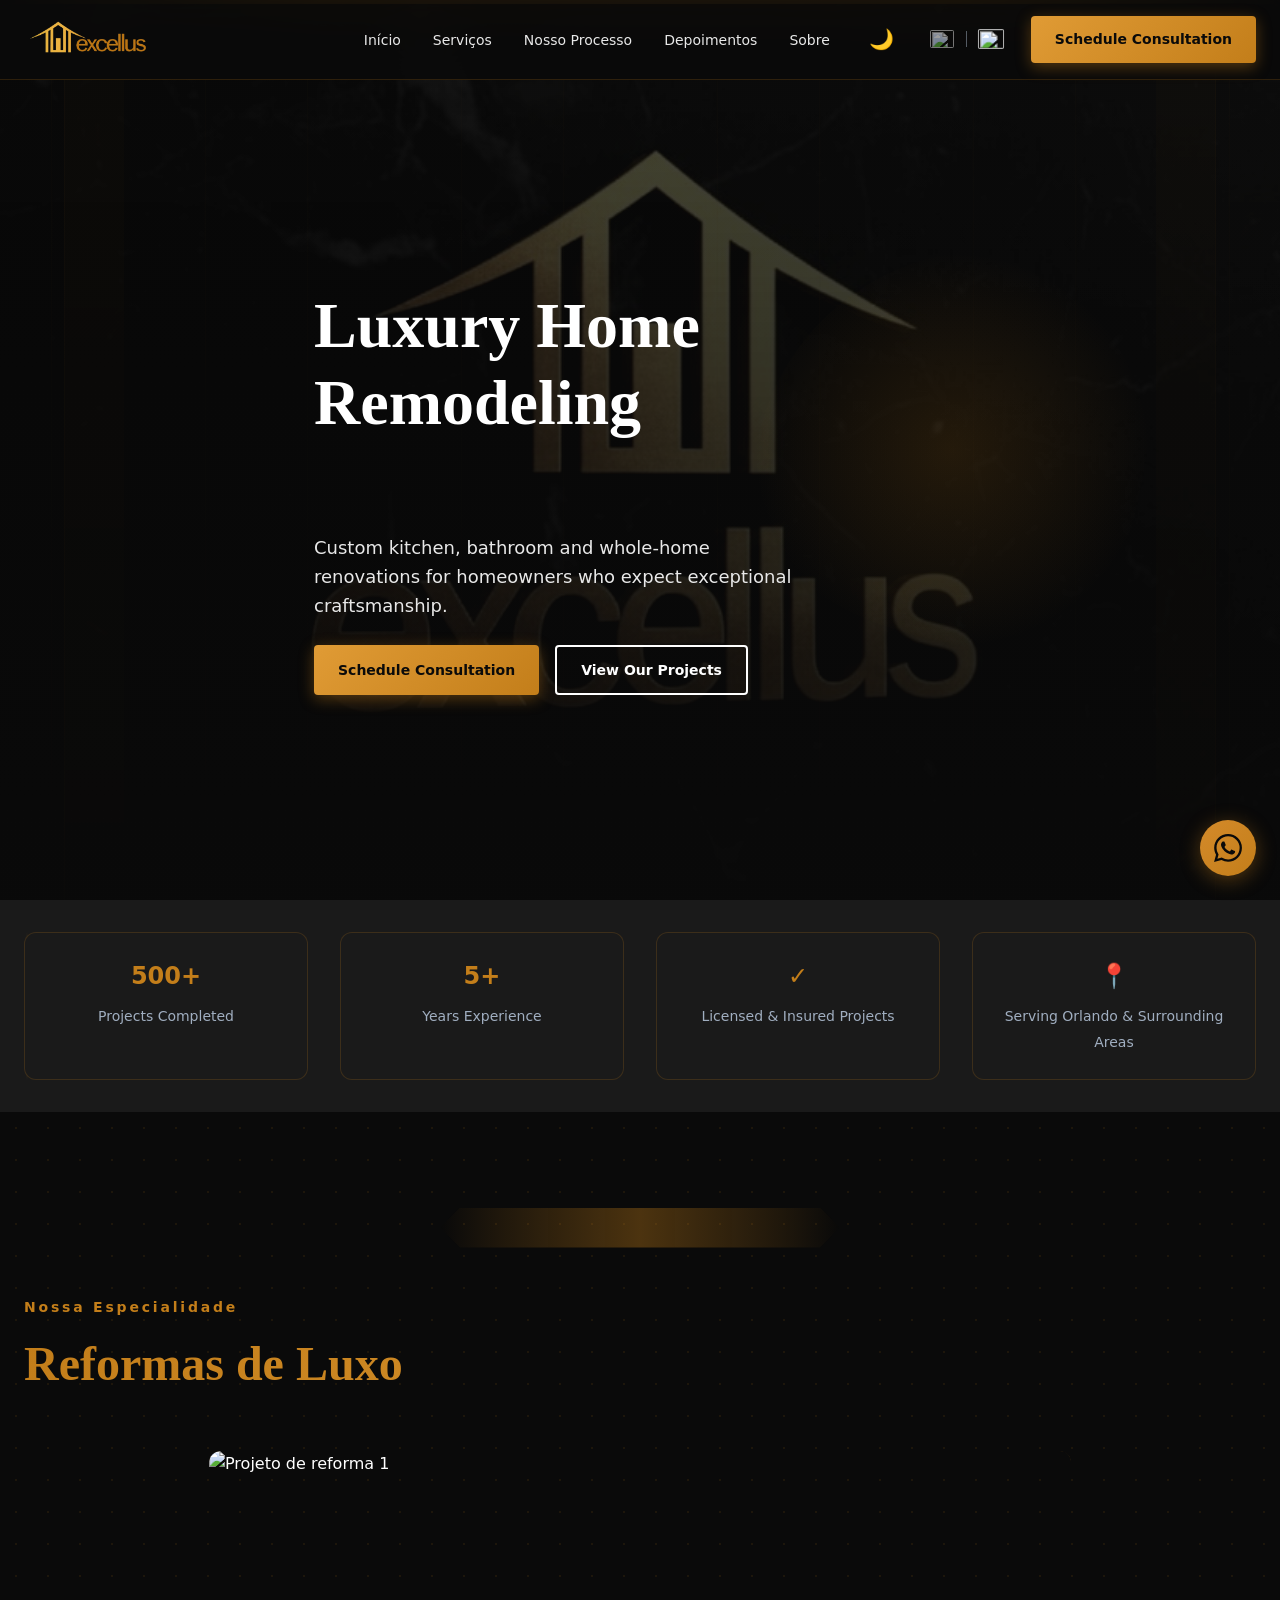
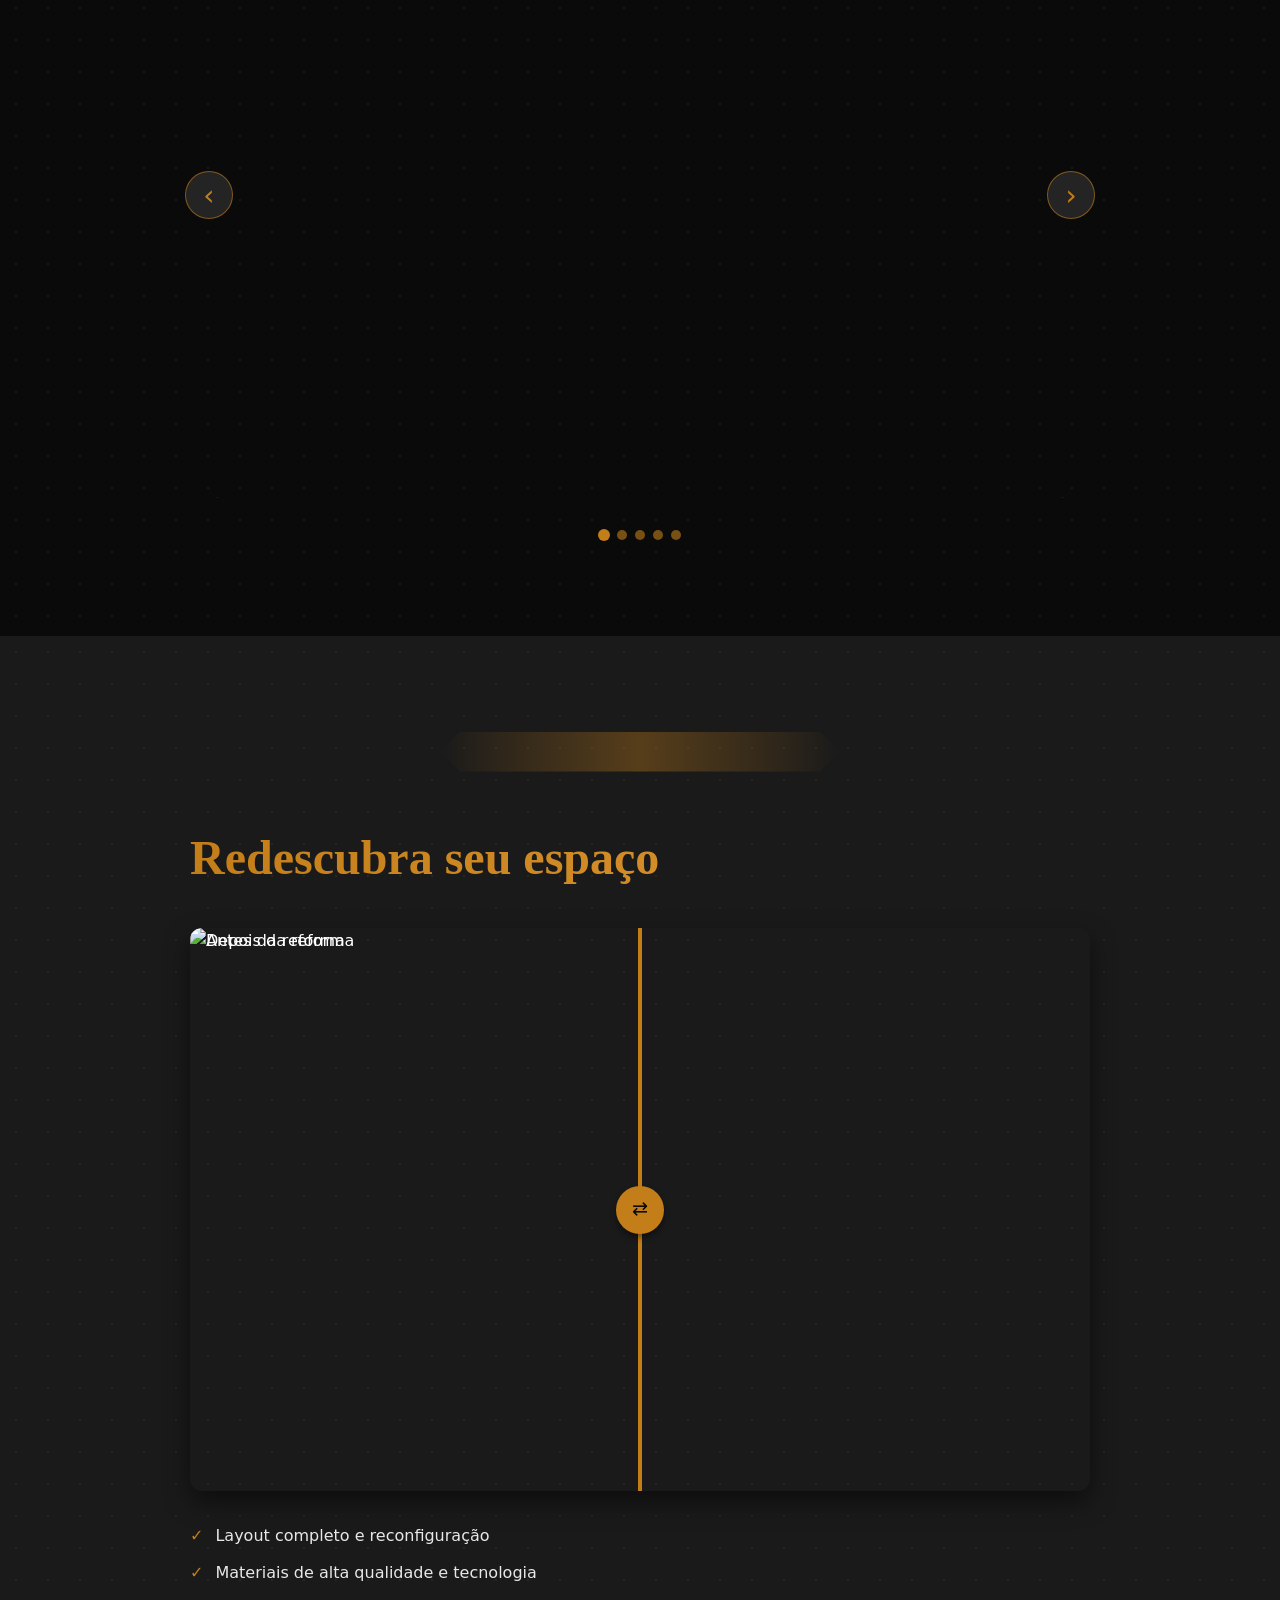
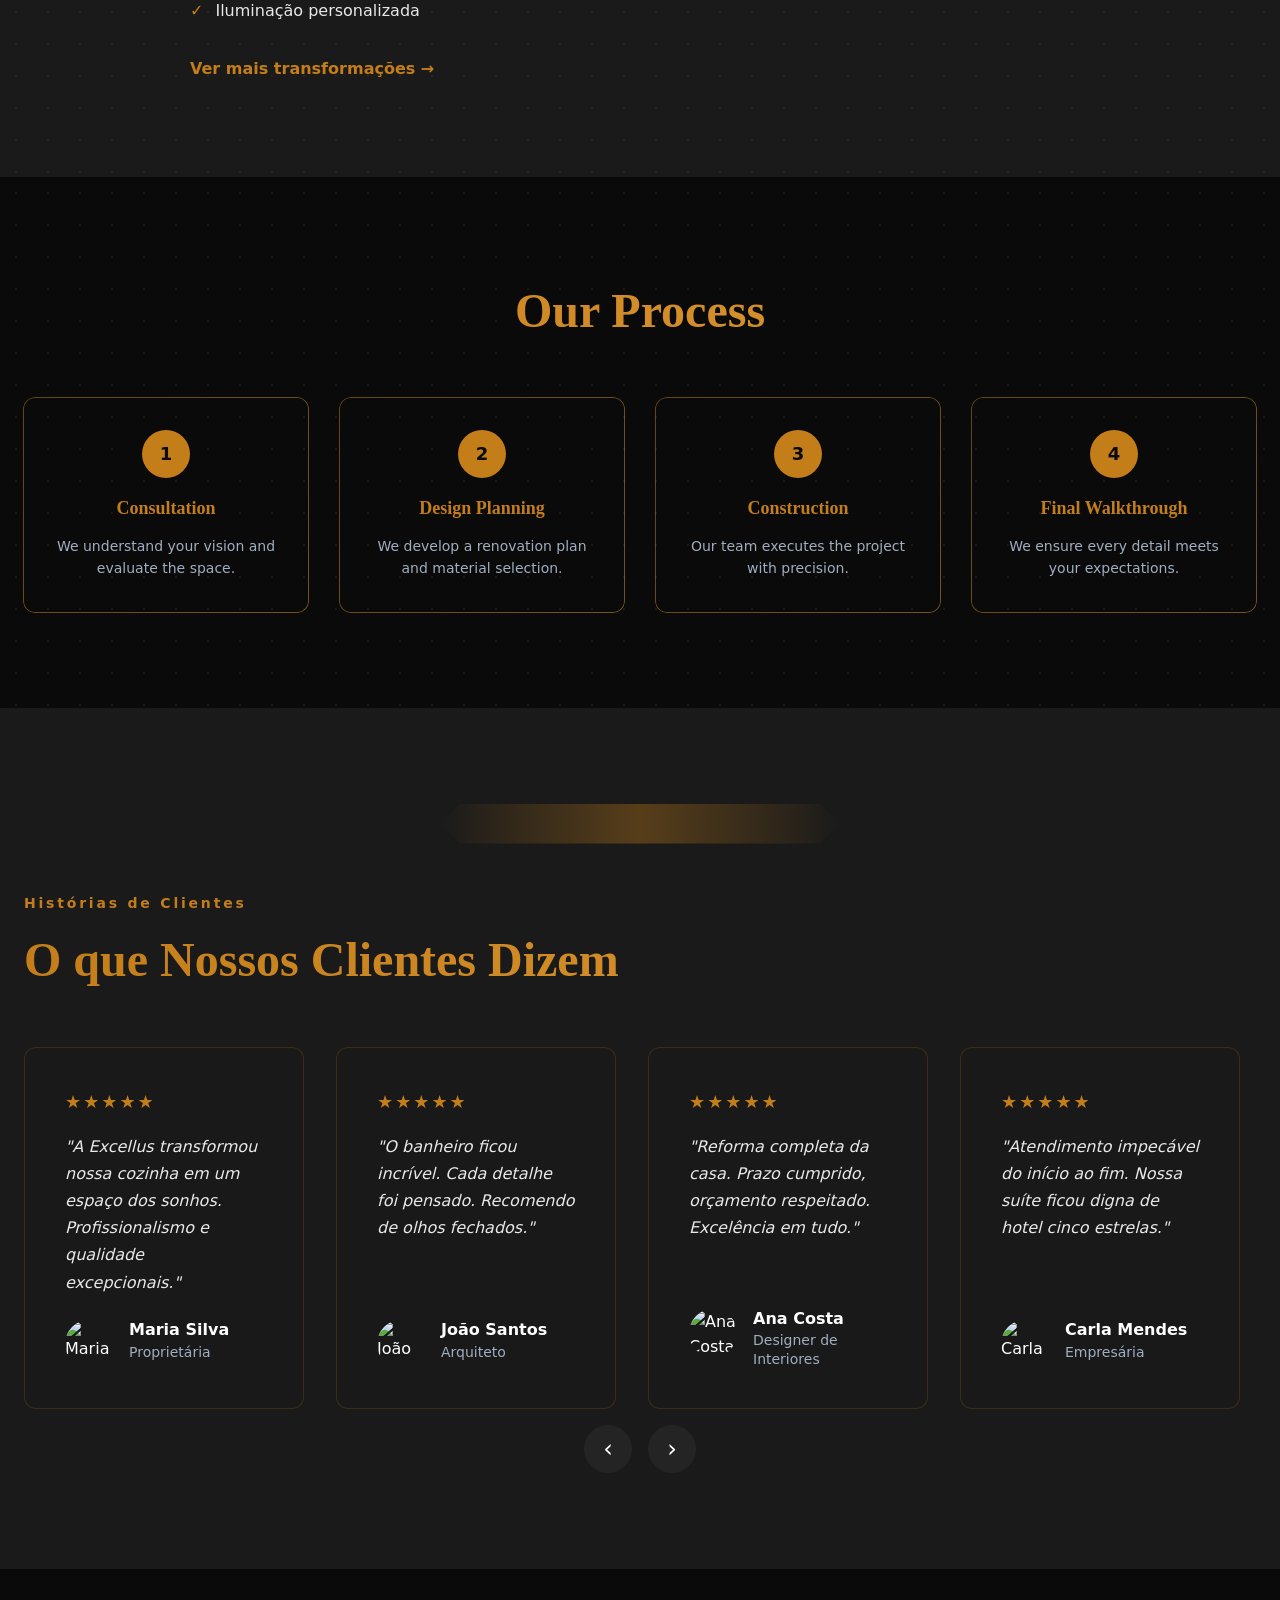
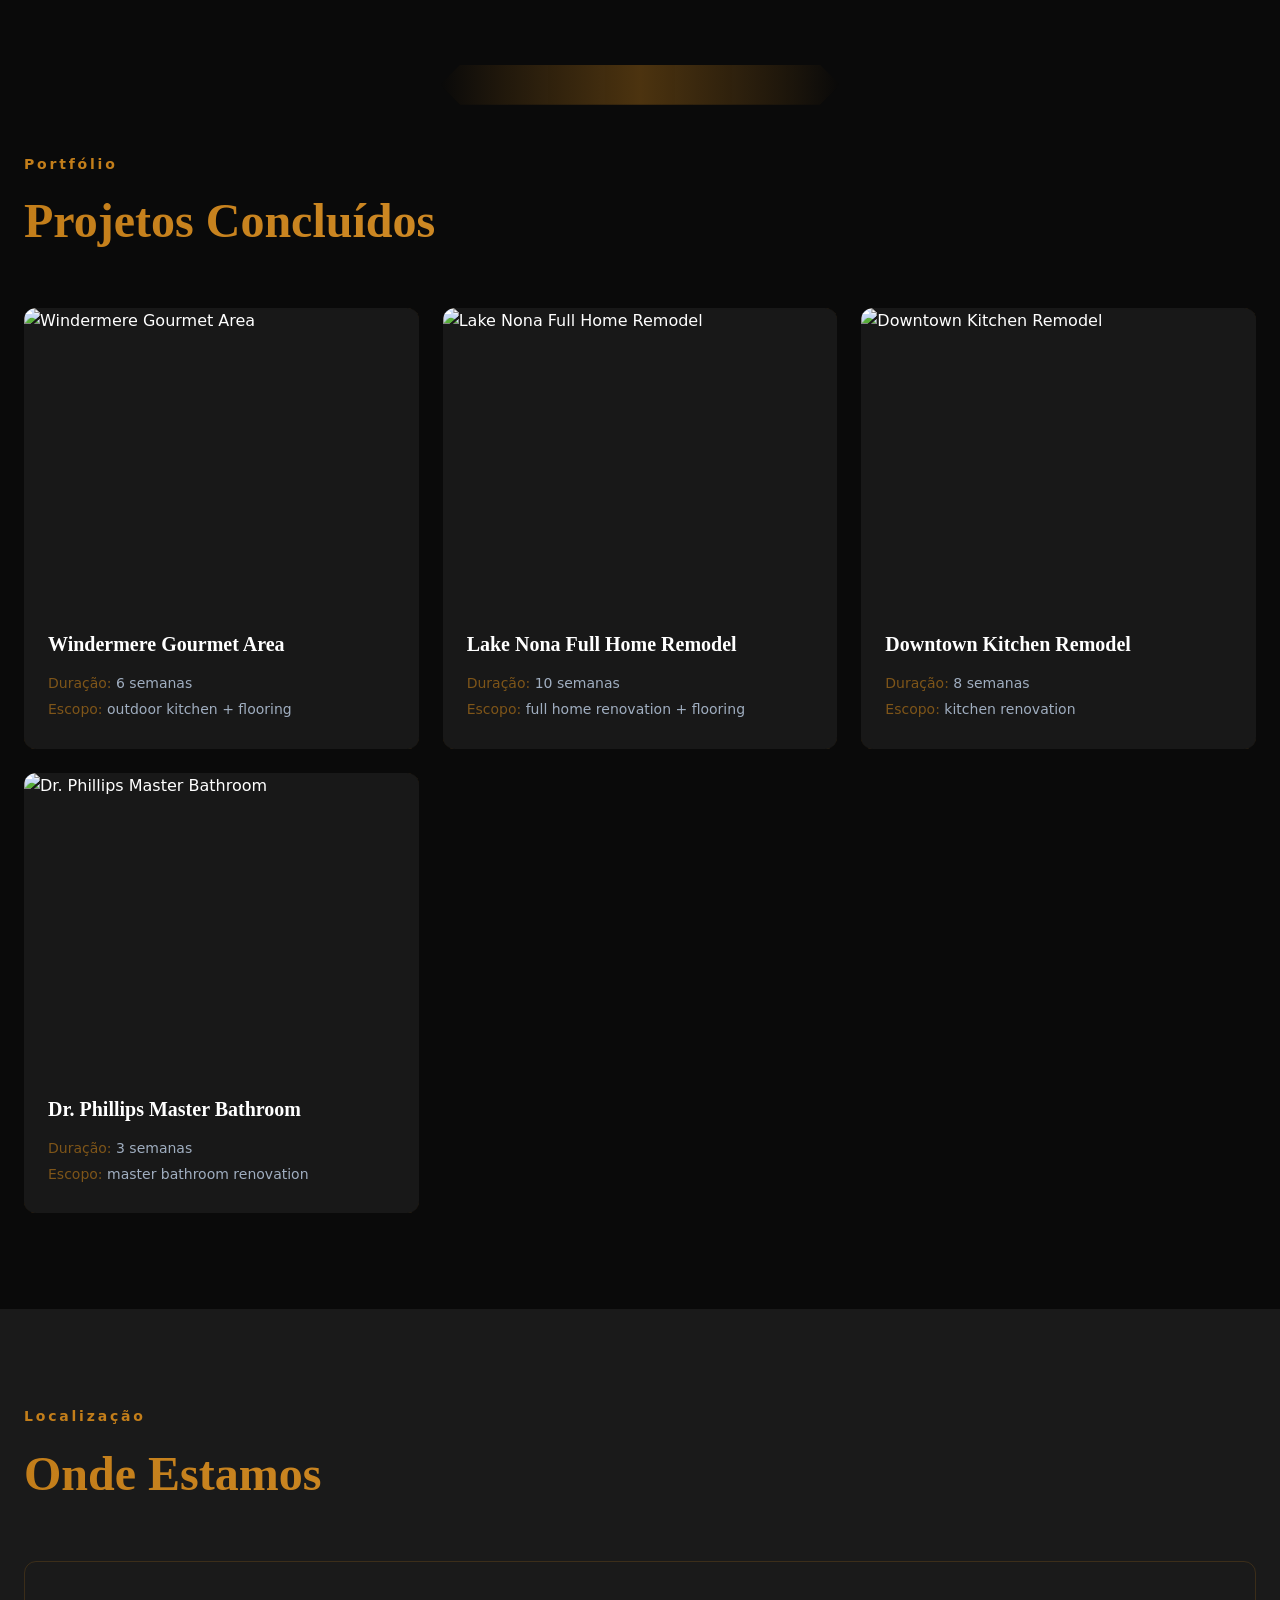
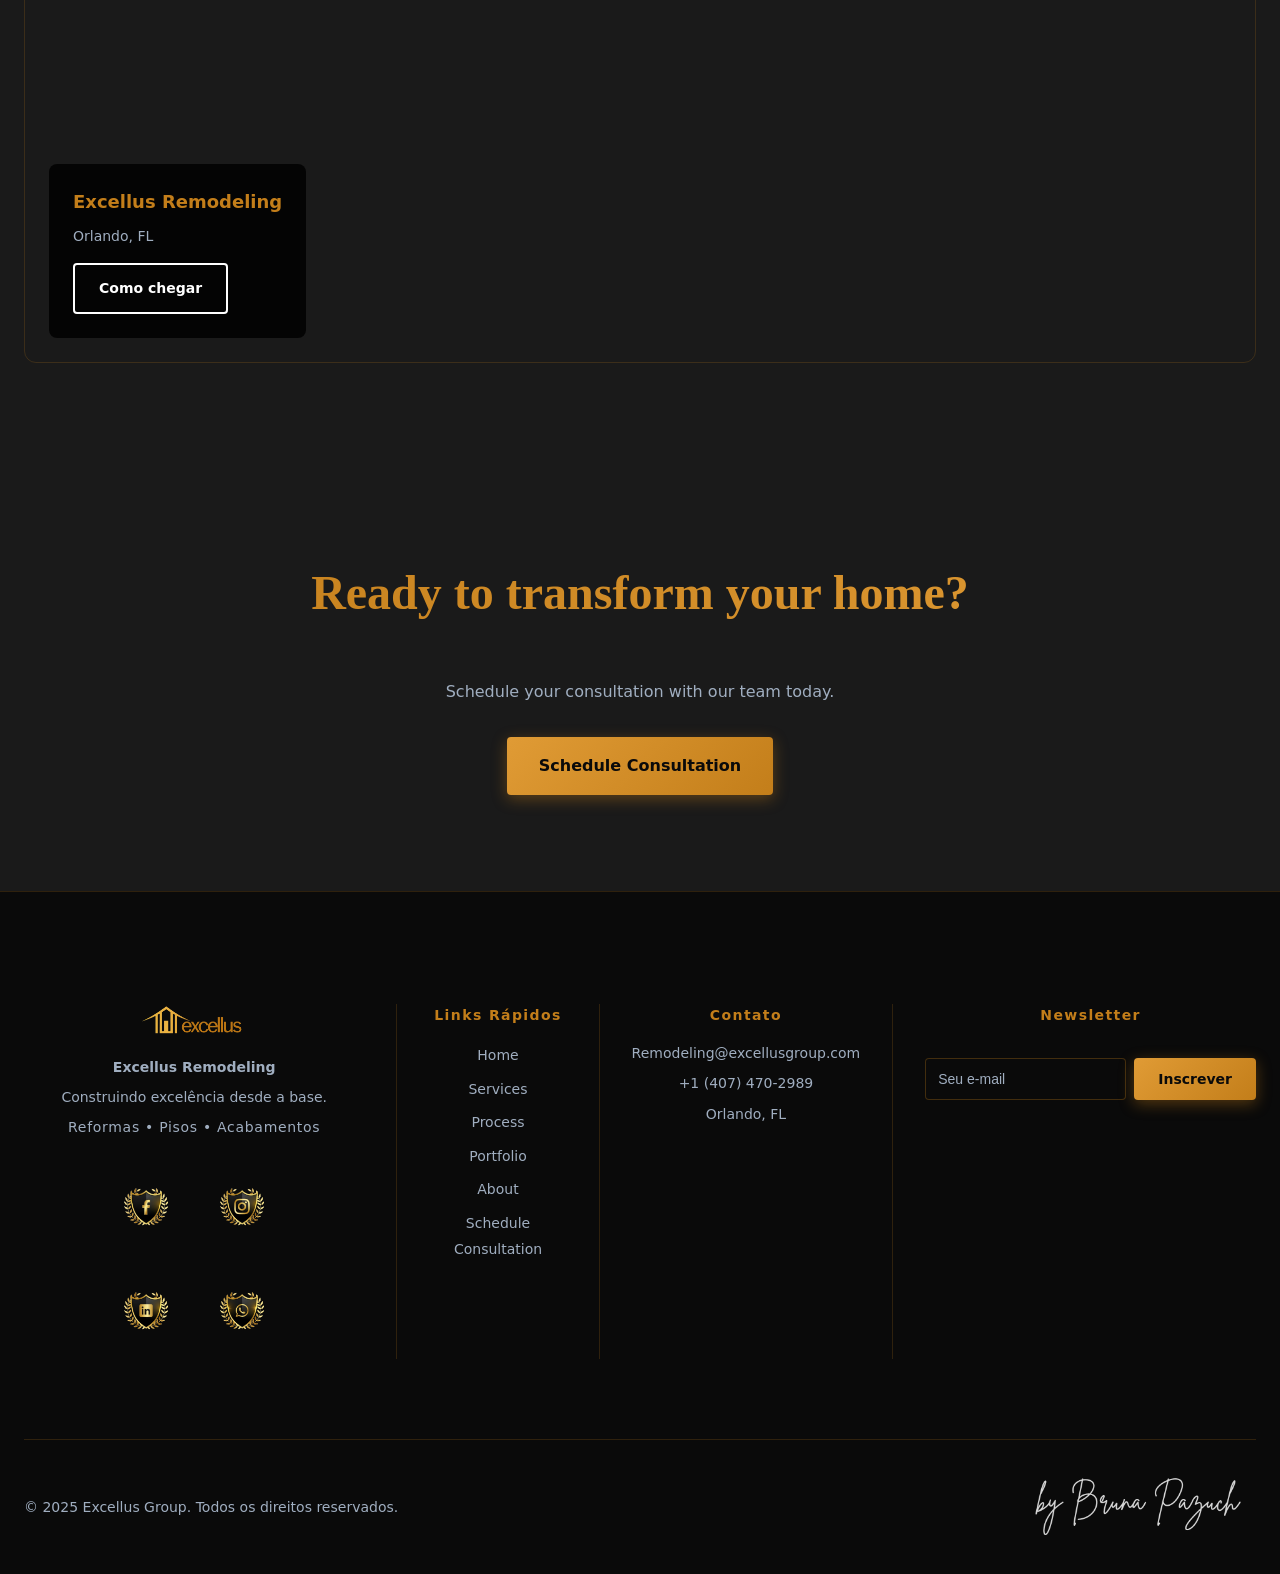
==== commit ebbf81c7: "Merge origin/main: resolve conflicts, keep carousel, gallery sem preÃ§o, Carla Mendes Made-with: Cur" ====
--- a/index.html
+++ b/index.html
@@ -2,7 +2,7 @@
 <html lang="en">
 <head>
   <meta charset="UTF-8">
-  <meta name="viewport" content="width=device-width, initial-scale=1.0">
+  <meta name="viewport" content="width=device-width, initial-scale=1.0, viewport-fit=cover">
   <script>
     (function() {
       var theme = localStorage.getItem('excellus-theme') || 'dark';
@@ -35,14 +35,15 @@
       <div class="header__menu">
         <nav class="nav">
           <ul class="nav__list">
-            <li><a href="#home" class="nav__link">Início</a></li>
-            <li><a href="#services" class="nav__link">Serviços</a></li>
-            <li><a href="#process" class="nav__link">Nosso Processo</a></li>
-            <li><a href="#testimonials" class="nav__link">Depoimentos</a></li>
+            <li><a href="#home" class="nav__link" data-i18n="nav.home">Início</a></li>
+            <li><a href="#services" class="nav__link" data-i18n="nav.services">Serviços</a></li>
+            <li><a href="#process" class="nav__link" data-i18n="nav.process">Nosso Processo</a></li>
+            <li><a href="#testimonials" class="nav__link" data-i18n="nav.testimonials">Depoimentos</a></li>
+            <li><a href="about.html" class="nav__link" data-i18n="nav.about">Sobre</a></li>
           </ul>
         </nav>
         <div class="header__actions">
-          <button class="theme-toggle" type="button" aria-label="Alternar tema" title="Alternar tema claro/escuro">
+          <button class="theme-toggle" type="button" data-i18n-attr="aria-label" data-i18n-attr-key="themeToggle.aria" data-i18n-attr-title="themeToggle.title">
             <span class="theme-toggle__icon theme-toggle__icon--sun" aria-hidden="true">☀</span>
             <span class="theme-toggle__icon theme-toggle__icon--moon" aria-hidden="true">🌙</span>
           </button>
@@ -55,10 +56,10 @@
               <img src="https://flagcdn.com/w40/us.png" alt="" width="24" height="18" loading="lazy">
             </button>
           </div>
-          <a href="form.html" class="btn btn--primary">Get a Free Estimate</a>
-        </div>
-      </div>
-      <button class="nav-toggle" aria-label="Abrir menu">
+          <a href="form.html" class="btn btn--primary header__cta" data-i18n="cta">Schedule Consultation</a>
+        </div>
+      </div>
+      <button class="nav-toggle" data-i18n-attr="aria-label" data-i18n-attr-key="navToggle.aria">
         <span></span><span></span><span></span>
       </button>
     </div>
@@ -69,7 +70,7 @@
     <section class="hero" id="home">
       <div class="hero__gold-strip" aria-hidden="true"></div>
       <div class="hero__pillars" aria-hidden="true"></div>
-      <div class="hero__bg" role="img" aria-label="Arquitetura clássica - pilares de excelência">
+      <div class="hero__bg" role="img" data-i18n-attr="aria-label" data-i18n-attr-key="hero.bgAria">
         <img class="hero__bg-img hero__bg-img--dark" src="assets/hero-dark.png" alt="" loading="eager" fetchpriority="high">
         <img class="hero__bg-img hero__bg-img--light" src="assets/hero-light.png" alt="" loading="eager" fetchpriority="high">
         <div class="hero__marble-overlay"></div>
@@ -77,17 +78,17 @@
       <div class="hero__overlay"></div>
       <div class="hero__blob blob" aria-hidden="true"></div>
       <div class="container hero__content">
-        <span class="hero__badge animated-gradient">Reformas Premium</span>
+        <span class="hero__badge animated-gradient" data-i18n="hero.badge">Luxury Home Remodeling</span>
         <h1 class="hero__title">
-          <span class="hero__title-line">Reformas Exclusivas.</span>
-          <span class="hero__title-line hero__title--gold">Resultados Excepcionais.</span>
+          <span class="hero__title-line" data-i18n="hero.title1">Luxury Home Remodeling</span>
+          <span class="hero__title-line hero__title--gold" data-i18n="hero.title2">in Orlando</span>
         </h1>
-        <p class="hero__subtitle">
-          Construindo excelência desde a base. Reformas, pisos e acabamentos sob medida para transformar sua casa.
+        <p class="hero__subtitle" data-i18n="hero.subtitle">
+          Custom kitchen, bathroom and whole-home renovations for homeowners who expect exceptional craftsmanship.
         </p>
         <div class="hero__cta">
-          <a href="#gallery" class="btn btn--primary">Ver Portfólio</a>
-          <a href="#process" class="btn btn--outline">Nosso Processo</a>
+          <a href="form.html" class="btn btn--primary" data-i18n="hero.btnConsult">Schedule Consultation</a>
+          <a href="#gallery" class="btn btn--outline" data-i18n="hero.btnProjects">View Our Projects</a>
         </div>
       </div>
     </section>
@@ -95,14 +96,23 @@
     <!-- Estatísticas -->
     <section class="stats section-pillars fleur-pattern">
       <div class="container">
-        <p class="stats__text">
-          <strong>500+</strong> reformas de luxo concluídas
-        </p>
-        <div class="stats__filters">
-          <button class="stats__filter active" data-filter="residential">Residencial</button>
-          <button class="stats__filter" data-filter="commercial">Comercial</button>
-          <button class="stats__filter" data-filter="interiors">Interiores</button>
-          <button class="stats__filter" data-filter="exteriors">Exteriores</button>
+        <div class="stats__grid">
+          <div class="stats__item">
+            <strong class="stats__number" data-i18n="stats.stat1">500+</strong>
+            <span class="stats__label" data-i18n="stats.stat1Label">Projects Completed</span>
+          </div>
+          <div class="stats__item">
+            <strong class="stats__number" data-i18n="stats.stat2">5+</strong>
+            <span class="stats__label" data-i18n="stats.stat2Label">Years Experience</span>
+          </div>
+          <div class="stats__item">
+            <strong class="stats__number" data-i18n="stats.stat3">✓</strong>
+            <span class="stats__label" data-i18n="stats.stat3Label">Licensed & Insured Projects</span>
+          </div>
+          <div class="stats__item">
+            <strong class="stats__number" data-i18n="stats.stat4">📍</strong>
+            <span class="stats__label" data-i18n="stats.stat4Label">Serving Orlando & Surrounding Areas</span>
+          </div>
         </div>
       </div>
     </section>
@@ -111,8 +121,8 @@
     <section class="expertise fleur-pattern" id="services">
       <div class="container">
         <div class="section-header">
-          <span class="section-label">Nossa Especialidade</span>
-          <h2 class="section-title gradient-text">Reformas de Luxo</h2>
+          <span class="section-label" data-i18n="expertise.label">Nossa Especialidade</span>
+          <h2 class="section-title gradient-text" data-i18n="expertise.title">Reformas de Luxo</h2>
         </div>
         <div class="expertise__carousel">
           <button class="expertise__prev" type="button" aria-label="Anterior">‹</button>
@@ -146,7 +156,7 @@
             </article>
           </div>
           </div>
-          <div class="expertise__dots" aria-label="Navegação do carrossel"></div>
+          <div class="expertise__dots" aria-label="Navegação do carrossel" data-i18n-attr="aria-label" data-i18n-attr-key="expertise.carouselAria"></div>
         </div>
       </div>
     </section>
@@ -155,7 +165,7 @@
     <section class="before-after fleur-pattern" id="transformations">
       <div class="container before-after__inner">
         <div class="before-after__content">
-          <h2 class="section-title gradient-text">Redescubra seu espaço</h2>
+          <h2 class="section-title gradient-text" data-i18n="beforeAfter.title">Redescubra seu espaço</h2>
           <div class="before-after__slider">
             <div class="ba-slider">
               <div class="ba-slider__before">
@@ -171,34 +181,39 @@
             </div>
           </div>
           <ul class="before-after__benefits">
-            <li><span class="check">✓</span> Layout completo e reconfiguração</li>
-            <li><span class="check">✓</span> Materiais de alta qualidade e tecnologia</li>
-            <li><span class="check">✓</span> Iluminação personalizada</li>
+            <li data-i18n-html="beforeAfter.benefit1Html"><span class="check">✓</span> Layout completo e reconfiguração</li>
+            <li data-i18n-html="beforeAfter.benefit2Html"><span class="check">✓</span> Materiais de alta qualidade e tecnologia</li>
+            <li data-i18n-html="beforeAfter.benefit3Html"><span class="check">✓</span> Iluminação personalizada</li>
           </ul>
-          <a href="#gallery" class="link-arrow">Ver mais transformações →</a>
-        </div>
-      </div>
-    </section>
-
-    <!-- Por que nos escolher -->
-    <section class="why-choose fleur-pattern" id="process">
-      <div class="container">
-        <h2 class="section-title section-title--center gradient-text">Por que Escolher a Excellus</h2>
-        <div class="why-choose__grid">
-          <article class="why-card card-3d spotlight-card gradient-border stagger-1">
-            <div class="why-card__icon">⚒</div>
-            <h3 class="why-card__title">Artesanato de Mestre</h3>
-            <p class="why-card__text">Cada detalhe é executado com precisão e dedicação pelos melhores profissionais.</p>
-          </article>
-          <article class="why-card card-3d spotlight-card gradient-border stagger-2">
-            <div class="why-card__icon">🛡</div>
-            <h3 class="why-card__title">Preço Fixo Garantido</h3>
-            <p class="why-card__text">Sem surpresas. O valor acordado é o valor final do projeto.</p>
-          </article>
-          <article class="why-card card-3d spotlight-card gradient-border stagger-3">
-            <div class="why-card__icon">📐</div>
-            <h3 class="why-card__title">Expertise em Design-Build</h3>
-            <p class="why-card__text">Projeto e execução integrados para um resultado perfeito.</p>
+          <a href="#gallery" class="link-arrow" data-i18n="beforeAfter.more">Ver mais transformações →</a>
+        </div>
+      </div>
+    </section>
+
+    <!-- Nosso Processo -->
+    <section class="process-section fleur-pattern" id="process">
+      <div class="container">
+        <h2 class="section-title section-title--center gradient-text" data-i18n="process.title">Our Process</h2>
+        <div class="process__grid">
+          <article class="process-card card-3d gradient-border">
+            <span class="process-card__step">1</span>
+            <h3 class="process-card__title" data-i18n="process.step1">Consultation</h3>
+            <p class="process-card__text" data-i18n="process.step1Text">We understand your vision and evaluate the space.</p>
+          </article>
+          <article class="process-card card-3d gradient-border">
+            <span class="process-card__step">2</span>
+            <h3 class="process-card__title" data-i18n="process.step2">Design Planning</h3>
+            <p class="process-card__text" data-i18n="process.step2Text">We develop a renovation plan and material selection.</p>
+          </article>
+          <article class="process-card card-3d gradient-border">
+            <span class="process-card__step">3</span>
+            <h3 class="process-card__title" data-i18n="process.step3">Construction</h3>
+            <p class="process-card__text" data-i18n="process.step3Text">Our team executes the project with precision.</p>
+          </article>
+          <article class="process-card card-3d gradient-border">
+            <span class="process-card__step">4</span>
+            <h3 class="process-card__title" data-i18n="process.step4">Final Walkthrough</h3>
+            <p class="process-card__text" data-i18n="process.step4Text">We ensure every detail meets your expectations.</p>
           </article>
         </div>
       </div>
@@ -208,70 +223,70 @@
     <section class="testimonials" id="testimonials">
       <div class="container">
         <div class="section-header">
-          <span class="section-label">Histórias de Clientes</span>
-          <h2 class="section-title gradient-text">O que Nossos Clientes Dizem</h2>
+          <span class="section-label" data-i18n="testimonials.label">Histórias de Clientes</span>
+          <h2 class="section-title gradient-text" data-i18n="testimonials.title">O que Nossos Clientes Dizem</h2>
         </div>
         <div class="testimonials__slider">
           <div class="testimonials__track">
             <article class="testimonial-card">
               <div class="testimonial-card__stars">★★★★★</div>
-              <blockquote class="testimonial-card__quote">"A Excellus transformou nossa cozinha em um espaço dos sonhos. Profissionalismo e qualidade excepcionais."</blockquote>
+              <blockquote class="testimonial-card__quote" data-i18n="testimonials.quote1">"A Excellus transformou nossa cozinha em um espaço dos sonhos. Profissionalismo e qualidade excepcionais."</blockquote>
               <div class="testimonial-card__author">
                 <img src="https://i.pravatar.cc/80?img=1" alt="Maria Silva" loading="lazy">
                 <div>
                   <strong>Maria Silva</strong>
-                  <span>Proprietária</span>
+                  <span data-i18n="testimonials.author1Role">Proprietária</span>
                 </div>
               </div>
             </article>
             <article class="testimonial-card">
               <div class="testimonial-card__stars">★★★★★</div>
-              <blockquote class="testimonial-card__quote">"O banheiro ficou incrível. Cada detalhe foi pensado. Recomendo de olhos fechados."</blockquote>
+              <blockquote class="testimonial-card__quote" data-i18n="testimonials.quote2">"O banheiro ficou incrível. Cada detalhe foi pensado. Recomendo de olhos fechados."</blockquote>
               <div class="testimonial-card__author">
                 <img src="https://i.pravatar.cc/80?img=12" alt="João Santos" loading="lazy">
                 <div>
                   <strong>João Santos</strong>
-                  <span>Arquiteto</span>
+                  <span data-i18n="testimonials.author2Role">Arquiteto</span>
                 </div>
               </div>
             </article>
             <article class="testimonial-card">
               <div class="testimonial-card__stars">★★★★★</div>
-              <blockquote class="testimonial-card__quote">"Reforma completa da casa. Prazo cumprido, orçamento respeitado. Excelência em tudo."</blockquote>
+              <blockquote class="testimonial-card__quote" data-i18n="testimonials.quote3">"Reforma completa da casa. Prazo cumprido, orçamento respeitado. Excelência em tudo."</blockquote>
               <div class="testimonial-card__author">
                 <img src="https://i.pravatar.cc/80?img=5" alt="Ana Costa" loading="lazy">
                 <div>
                   <strong>Ana Costa</strong>
-                  <span>Designer de Interiores</span>
+                  <span data-i18n="testimonials.author3Role">Designer de Interiores</span>
                 </div>
               </div>
             </article>
             <article class="testimonial-card">
               <div class="testimonial-card__stars">★★★★★</div>
-              <blockquote class="testimonial-card__quote">"Atendimento impecável do início ao fim. Nossa suíte ficou digna de hotel cinco estrelas."</blockquote>
+              <blockquote class="testimonial-card__quote" data-i18n="testimonials.quote4">"Atendimento impecável do início ao fim. Nossa suíte ficou digna de hotel cinco estrelas."</blockquote>
               <div class="testimonial-card__author">
                 <img src="https://i.pravatar.cc/80?img=9" alt="Carla Mendes" loading="lazy">
                 <div>
                   <strong>Carla Mendes</strong>
-                  <span>Empresária</span>
+                  <span data-i18n="testimonials.author4Role">Empresária</span>
                 </div>
               </div>
             </article>
             <article class="testimonial-card">
               <div class="testimonial-card__stars">★★★★★</div>
-              <blockquote class="testimonial-card__quote">"A área gourmet que sempre sonhamos. Qualidade dos materiais e acabamento perfeito."</blockquote>
+              <blockquote class="testimonial-card__quote" data-i18n="testimonials.quote5">"A área gourmet que sempre sonhamos. Qualidade dos materiais e acabamento perfeito."</blockquote>
               <div class="testimonial-card__author">
                 <img src="https://i.pravatar.cc/80?img=20" alt="Fernanda Lima" loading="lazy">
                 <div>
                   <strong>Fernanda Lima</strong>
-                  <span>Proprietária</span>
+                  <span data-i18n="testimonials.author5Role">Proprietária</span>
                 </div>
               </div>
             </article>
           </div>
           <div class="testimonials__nav">
-            <button class="testimonials__prev" aria-label="Anterior">‹</button>
-            <button class="testimonials__next" aria-label="Próximo">›</button>
+            <button class="testimonials__prev" data-i18n-attr="aria-label" data-i18n-attr-key="lightbox.prev">‹</button>
+            <button class="testimonials__next" data-i18n-attr="aria-label" data-i18n-attr-key="lightbox.next">›</button>
           </div>
         </div>
       </div>
@@ -281,8 +296,8 @@
     <section class="gallery" id="gallery">
       <div class="container">
         <div class="section-header">
-          <span class="section-label">Portfólio</span>
-          <h2 class="section-title gradient-text">Projetos Concluídos</h2>
+          <span class="section-label" data-i18n="gallery.label">Portfólio</span>
+          <h2 class="section-title gradient-text" data-i18n="gallery.title">Projetos Concluídos</h2>
         </div>
         <div class="gallery__grid">
           <article class="gallery__item gallery__card card-3d gradient-border" data-category="residential exteriors">
@@ -329,12 +344,39 @@
       </div>
     </section>
 
+    <!-- Mapa -->
+    <section class="map-section" id="map">
+      <div class="container">
+        <div class="section-header">
+          <span class="section-label" data-i18n="map.label">Localização</span>
+          <h2 class="section-title gradient-text" data-i18n="map.title">Onde Estamos</h2>
+        </div>
+        <div class="map-wrapper">
+          <iframe
+            src="https://www.openstreetmap.org/export/embed.html?bbox=-81.55%2C28.45%2C-81.25%2C28.65&layer=mapnik&marker=28.5383,-81.3792"
+            width="100%"
+            height="400"
+            style="border:0;"
+            loading="lazy"
+            title="Excellus Remodeling - Orlando, FL">
+          </iframe>
+          <div class="map-overlay">
+            <div class="map-info">
+              <h3>Excellus Remodeling</h3>
+              <p>Orlando, FL</p>
+              <a href="https://www.google.com/maps/dir//Orlando,+FL" target="_blank" rel="noopener noreferrer" class="btn btn--outline btn--sm" data-i18n="map.directions">Como chegar</a>
+            </div>
+          </div>
+        </div>
+      </div>
+    </section>
+
     <!-- Contato -->
     <section class="contact" id="contact">
       <div class="container">
-        <h2 class="section-title section-title--center gradient-text">Entre em Contato</h2>
-        <p class="contact__text">Solicite um orçamento gratuito e sem compromisso.</p>
-        <a href="form.html" class="btn btn--primary btn--lg contact__cta">Get a Free Estimate</a>
+        <h2 class="section-title section-title--center gradient-text" data-i18n="contact.title">Ready to transform your home?</h2>
+        <p class="contact__text" data-i18n="contact.text">Schedule your consultation with our team today.</p>
+        <a href="form.html" class="btn btn--primary btn--lg contact__cta" data-i18n="cta">Schedule Consultation</a>
       </div>
     </section>
   </main>
@@ -349,9 +391,9 @@
             <img src="assets/logo-light.png" alt="Excellus Group" class="logo__img logo__img--light">
           </a>
           <div class="footer__desc">
-            <p class="footer__brand">Excellus Remodeling</p>
-            <p class="footer__tagline">Construindo excelência desde a base.</p>
-            <p class="footer__services">Reformas • Pisos • Acabamentos</p>
+            <p class="footer__brand" data-i18n="footer.brand">Excellus Remodeling</p>
+            <p class="footer__tagline" data-i18n="footer.tagline">Construindo excelência desde a base.</p>
+            <p class="footer__services" data-i18n="footer.services">Reformas • Pisos • Acabamentos</p>
           </div>
           <div class="footer__social">
             <a href="#" aria-label="Facebook" class="footer__social-shield footer__social-link">
@@ -366,49 +408,67 @@
               <img src="assets/social-linkedin-dark.png" alt="" class="footer__social-img footer__social-img--dark" width="88" height="96" loading="lazy">
               <img src="assets/social-linkedin-light.png" alt="" class="footer__social-img footer__social-img--light" width="88" height="96" loading="lazy">
             </a>
-            <a href="https://wa.me/14074702989?text=Olá! Gostaria de solicitar um orçamento." target="_blank" rel="noopener noreferrer" aria-label="WhatsApp" class="footer__social-shield footer__social-link">
+            <a href="https://wa.me/14074702989?text=Hello!%20I%20would%20like%20to%20schedule%20a%20consultation." target="_blank" rel="noopener noreferrer" aria-label="WhatsApp" class="footer__social-shield footer__social-link footer__whatsapp">
               <img src="assets/social-whatsapp-dark.png" alt="" class="footer__social-img footer__social-img--dark" width="88" height="96" loading="lazy">
               <img src="assets/social-whatsapp-light.png" alt="" class="footer__social-img footer__social-img--light" width="88" height="96" loading="lazy">
             </a>
           </div>
         </div>
         <div class="footer__col">
-          <h4>Links Rápidos</h4>
+          <h4 data-i18n="footer.quickLinks">Links Rápidos</h4>
           <ul>
-            <li><a href="#home">Home</a></li>
-            <li><a href="#services">Services</a></li>
-            <li><a href="#process">Process</a></li>
-            <li><a href="#gallery">Portfolio</a></li>
-            <li><a href="form.html">Request Quote</a></li>
+            <li><a href="#home" data-i18n="footer.navHome">Home</a></li>
+            <li><a href="#services" data-i18n="footer.navServices">Services</a></li>
+            <li><a href="#process" data-i18n="footer.navProcess">Process</a></li>
+            <li><a href="#gallery" data-i18n="footer.navPortfolio">Portfolio</a></li>
+            <li><a href="about.html" data-i18n="footer.navAbout">About</a></li>
+            <li><a href="form.html" data-i18n="footer.navRequestQuote">Schedule Consultation</a></li>
           </ul>
         </div>
         <div class="footer__col">
-          <h4>Contato</h4>
+          <h4 data-i18n="footer.contact">Contato</h4>
           <p><a href="mailto:Remodeling@excellusgroup.com">Remodeling@excellusgroup.com</a></p>
           <p><a href="tel:+14074702989">+1 (407) 470-2989</a></p>
           <p>Orlando, FL</p>
         </div>
         <div class="footer__col">
-          <h4>Newsletter</h4>
+          <h4 data-i18n="footer.newsletter">Newsletter</h4>
           <form class="newsletter">
-            <input type="email" placeholder="Seu e-mail" required>
-            <button type="submit" class="btn btn--primary">Inscrever</button>
+            <input type="email" data-i18n-placeholder="footer.placeholder" placeholder="Seu e-mail" required>
+            <button type="submit" class="btn btn--primary" data-i18n="footer.subscribe">Inscrever</button>
           </form>
         </div>
       </div>
       <div class="footer__bottom">
-        <p>© 2025 Excellus Group. Todos os direitos reservados.</p>
+        <p class="footer__copyright" data-i18n="footer.rights">© 2025 Excellus Group. Todos os direitos reservados.</p>
+        <div class="footer__credits">
+          <img src="assets/by-bruna-pazuch.png" alt="by Bruna Pazuch" class="footer__credit-img footer__credit-img--dark">
+          <img src="assets/by-samara-pagnon.png" alt="by Bruna Pazuch" class="footer__credit-img footer__credit-img--light">
+        </div>
       </div>
     </div>
   </footer>
 
   <!-- Balão WhatsApp - altere 5511999999999 pelo número com DDI (ex: 5511999999999 Brasil, 14075551234 EUA) -->
-  <a href="https://wa.me/14074702989?text=Olá! Gostaria de solicitar um orçamento." target="_blank" rel="noopener noreferrer" class="whatsapp-float" aria-label="Chamar no WhatsApp">
+  <a href="https://wa.me/14074702989?text=Hello!%20I%20would%20like%20to%20schedule%20a%20consultation." target="_blank" rel="noopener noreferrer" class="whatsapp-float" aria-label="Chamar no WhatsApp">
     <svg width="28" height="28" viewBox="0 0 24 24" fill="currentColor" aria-hidden="true">
       <path d="M17.472 14.382c-.297-.149-1.758-.867-2.03-.967-.273-.099-.471-.148-.67.15-.197.297-.767.966-.94 1.164-.173.199-.347.223-.644.075-.297-.15-1.255-.463-2.39-1.475-.883-.788-1.48-1.761-1.653-2.059-.173-.297-.018-.458.13-.606.134-.133.298-.347.446-.52.149-.174.198-.298.298-.497.099-.198.05-.371-.025-.52-.075-.149-.669-1.612-.916-2.207-.242-.579-.487-.5-.669-.51-.173-.008-.371-.01-.57-.01-.198 0-.52.074-.792.372-.272.297-1.04 1.016-1.04 2.479 0 1.462 1.065 2.875 1.213 3.074.149.198 2.096 3.2 5.077 4.487.709.306 1.262.489 1.694.625.712.227 1.36.195 1.871.118.571-.085 1.758-.719 2.006-1.413.248-.694.248-1.289.173-1.413-.074-.124-.272-.198-.57-.347m-5.421 7.403h.004a9.87 9.87 0 01-5.031-1.378l-.361-.214-3.741.982.998-3.648-.235-.374a9.86 9.86 0 01-1.51-5.26c.001-5.45 4.436-9.884 9.888-9.884 2.64 0 5.122 1.03 6.988 2.898a9.825 9.825 0 012.893 6.994c-.003 5.45-4.437 9.884-9.885 9.884m8.413-18.297A11.815 11.815 0 0012.05 0C5.495 0 .16 5.335.157 11.892c0 2.096.547 4.142 1.588 5.945L.057 24l6.305-1.654a11.882 11.882 0 005.683 1.448h.005c6.554 0 11.89-5.335 11.893-11.893a11.821 11.821 0 00-3.48-8.413z"/>
     </svg>
-    <span class="whatsapp-float__tooltip">Chamar no WhatsApp</span>
+    <span class="whatsapp-float__tooltip" data-i18n="whatsapp">Chamar no WhatsApp</span>
   </a>
+
+  <!-- Lightbox Galeria -->
+  <div class="lightbox" id="lightbox" role="dialog" aria-modal="true" data-i18n-attr="aria-label" data-i18n-attr-key="lightbox.ariaLabel">
+    <button class="lightbox__close" data-i18n-attr="aria-label" data-i18n-attr-key="lightbox.close">&times;</button>
+    <button class="lightbox__prev" data-i18n-attr="aria-label" data-i18n-attr-key="lightbox.prev">‹</button>
+    <button class="lightbox__next" data-i18n-attr="aria-label" data-i18n-attr-key="lightbox.next">›</button>
+    <div class="lightbox__content">
+      <img class="lightbox__img" src="" alt="">
+      <div class="lightbox__caption"></div>
+      <div class="lightbox__counter"></div>
+    </div>
+    <button class="lightbox__zoom" data-i18n-attr="aria-label" data-i18n-attr-key="lightbox.zoom" data-i18n-attr-title="lightbox.zoom">+</button>
+  </div>
 
   <script src="js/theme.js"></script>
   <script src="js/main.js"></script>
@@ -416,6 +476,7 @@
   <script src="js/before-after.js"></script>
   <script src="js/expertise-carousel.js"></script>
   <script src="js/testimonials.js"></script>
+  <script src="js/lightbox.js"></script>
   <script src="js/i18n.js"></script>
 </body>
 </html>
--- a/css/main.css
+++ b/css/main.css
@@ -14,6 +14,9 @@
 
 html {
   scroll-behavior: smooth;
+  -webkit-text-size-adjust: 100%;
+  -moz-text-size-adjust: 100%;
+  text-size-adjust: 100%;
 }
 
 body {
@@ -125,6 +128,12 @@
   object-fit: contain;
 }
 
+@media (max-width: 768px) {
+  .logo__img {
+    height: 36px;
+  }
+}
+
 .logo__img--light {
   display: none;
 }
@@ -460,6 +469,32 @@
   color: var(--color-gold);
 }
 
+.stats__grid {
+  display: grid;
+  grid-template-columns: repeat(4, 1fr);
+  gap: var(--space-8);
+  text-align: center;
+}
+
+.stats__item {
+  padding: var(--space-6);
+  background: var(--color-bg-secondary);
+  border-radius: var(--radius-lg);
+  border: 1px solid var(--color-gold-subtle);
+}
+
+.stats__number {
+  display: block;
+  font-size: var(--text-2xl);
+  color: var(--color-gold);
+  margin-bottom: var(--space-2);
+}
+
+.stats__label {
+  font-size: var(--text-sm);
+  color: var(--color-text-muted);
+}
+
 .stats__filters {
   display: flex;
   justify-content: center;
@@ -750,6 +785,49 @@
 }
 
 /* ========== WHY CHOOSE ========== */
+.process-section {
+  padding: var(--space-24) 0;
+}
+
+.process__grid {
+  display: grid;
+  grid-template-columns: repeat(4, 1fr);
+  gap: var(--space-8);
+}
+
+.process-card {
+  padding: var(--space-8);
+  text-align: center;
+  border-radius: var(--radius-lg);
+}
+
+.process-card__step {
+  display: inline-flex;
+  align-items: center;
+  justify-content: center;
+  width: 48px;
+  height: 48px;
+  border-radius: 50%;
+  background: var(--color-gold);
+  color: var(--color-bg-primary);
+  font-weight: 700;
+  font-size: var(--text-lg);
+  margin-bottom: var(--space-4);
+}
+
+.process-card__title {
+  font-family: var(--font-heading);
+  font-size: var(--text-lg);
+  color: var(--color-gold);
+  margin-bottom: var(--space-3);
+}
+
+.process-card__text {
+  font-size: var(--text-sm);
+  color: var(--color-text-muted);
+  line-height: 1.6;
+}
+
 .why-choose {
   padding: var(--space-24) 0;
 }
@@ -913,9 +991,15 @@
 }
 
 .gallery__item {
+  display: flex;
+  flex-direction: column;
+  border-radius: var(--radius-lg);
+  overflow: hidden;
+}
+
+.gallery__item-media {
   position: relative;
   overflow: hidden;
-  border-radius: var(--radius-lg);
 }
 
 .gallery__card {
@@ -985,6 +1069,228 @@
   display: none;
 }
 
+.gallery__footer {
+  padding: var(--space-3);
+  background: rgba(0, 0, 0, 0.88);
+  display: flex;
+  flex-direction: column;
+  gap: var(--space-1);
+  font-size: var(--text-xs);
+}
+
+.gallery__footer strong {
+  color: var(--color-gold);
+  font-size: var(--text-sm);
+  font-weight: 600;
+  margin-bottom: var(--space-1);
+}
+
+.gallery__footer span {
+  color: rgba(255, 255, 255, 0.92);
+}
+
+.gallery__item.gallery-lightbox {
+  cursor: zoom-in;
+}
+
+/* ========== LIGHTBOX ========== */
+.lightbox {
+  position: fixed;
+  inset: 0;
+  z-index: 9999;
+  background: rgba(0, 0, 0, 0.95);
+  display: flex;
+  align-items: center;
+  justify-content: center;
+  opacity: 0;
+  visibility: hidden;
+  transition: opacity var(--transition-base), visibility var(--transition-base);
+}
+
+.lightbox.open {
+  opacity: 1;
+  visibility: visible;
+}
+
+.lightbox__content {
+  position: relative;
+  max-width: 95vw;
+  max-height: 95vh;
+  display: flex;
+  flex-direction: column;
+  align-items: center;
+}
+
+.lightbox__img {
+  max-width: 95vw;
+  max-height: 80vh;
+  object-fit: contain;
+  transition: transform 0.2s ease;
+}
+
+.lightbox__caption {
+  color: #fff;
+  font-family: var(--font-heading);
+  font-size: var(--text-xl);
+  margin-top: var(--space-4);
+  text-align: center;
+}
+
+.lightbox__counter {
+  color: var(--color-gold);
+  font-size: var(--text-sm);
+  margin-top: var(--space-2);
+}
+
+.lightbox__close {
+  position: absolute;
+  top: var(--space-6);
+  right: var(--space-6);
+  width: 48px;
+  height: 48px;
+  border: none;
+  background: rgba(255, 255, 255, 0.1);
+  color: #fff;
+  font-size: 2rem;
+  cursor: pointer;
+  border-radius: 50%;
+  display: flex;
+  align-items: center;
+  justify-content: center;
+  transition: background var(--transition-base);
+  z-index: 10;
+}
+
+.lightbox__close:hover {
+  background: rgba(255, 255, 255, 0.2);
+}
+
+.lightbox__prev,
+.lightbox__next {
+  position: absolute;
+  top: 50%;
+  transform: translateY(-50%);
+  width: 56px;
+  height: 56px;
+  border: none;
+  background: rgba(255, 255, 255, 0.1);
+  color: #fff;
+  font-size: 2.5rem;
+  cursor: pointer;
+  border-radius: 50%;
+  display: flex;
+  align-items: center;
+  justify-content: center;
+  transition: background var(--transition-base);
+  z-index: 10;
+}
+
+.lightbox__prev {
+  left: var(--space-6);
+}
+
+.lightbox__next {
+  right: var(--space-6);
+}
+
+.lightbox__prev:hover,
+.lightbox__next:hover {
+  background: rgba(255, 255, 255, 0.2);
+}
+
+@media (max-width: 768px) {
+  .lightbox__prev,
+  .lightbox__next {
+    width: 44px;
+    height: 44px;
+    font-size: 1.5rem;
+    left: var(--space-2);
+  }
+
+  .lightbox__next {
+    right: var(--space-2);
+  }
+
+  .lightbox__close {
+    top: var(--space-2);
+    right: var(--space-2);
+    width: 44px;
+    height: 44px;
+    font-size: 1.5rem;
+  }
+
+  .lightbox__caption {
+    font-size: var(--text-base);
+  }
+}
+
+.lightbox__zoom {
+  position: absolute;
+  bottom: var(--space-6);
+  right: var(--space-6);
+  width: 48px;
+  height: 48px;
+  border: none;
+  background: rgba(255, 215, 0, 0.3);
+  color: var(--color-gold);
+  font-size: 1.5rem;
+  font-weight: bold;
+  cursor: pointer;
+  border-radius: 50%;
+  display: flex;
+  align-items: center;
+  justify-content: center;
+  transition: background var(--transition-base);
+  z-index: 10;
+}
+
+.lightbox__zoom:hover {
+  background: rgba(255, 215, 0, 0.5);
+}
+
+/* ========== MAP ========== */
+.map-section {
+  padding: var(--space-24) 0;
+  background: var(--color-bg-secondary);
+}
+
+.map-wrapper {
+  position: relative;
+  border-radius: var(--radius-lg);
+  overflow: hidden;
+  border: 1px solid var(--color-gold-subtle);
+}
+
+.map-wrapper iframe {
+  display: block;
+}
+
+.map-overlay {
+  position: absolute;
+  bottom: var(--space-6);
+  left: var(--space-6);
+  z-index: 2;
+}
+
+.map-info {
+  background: rgba(0, 0, 0, 0.85);
+  padding: var(--space-6);
+  border-radius: var(--radius-md);
+  max-width: 280px;
+}
+
+.map-info h3 {
+  color: var(--color-gold);
+  font-size: var(--text-lg);
+  margin-bottom: var(--space-2);
+}
+
+.map-info p {
+  color: var(--color-text-muted);
+  font-size: var(--text-sm);
+  margin-bottom: var(--space-4);
+}
+
 /* ========== CONTACT ========== */
 .contact {
   padding: var(--space-24) 0;
@@ -1154,11 +1460,43 @@
 
 .footer__bottom {
   display: flex;
-  justify-content: center;
-  align-items: center;
+  justify-content: space-between;
+  align-items: center;
+  flex-wrap: wrap;
+  gap: var(--space-4);
   padding-top: var(--space-8);
   margin-top: var(--space-8);
   border-top: 1px solid var(--color-gold-subtle);
+}
+
+.footer__copyright {
+  font-size: var(--text-sm);
+  color: var(--color-text-muted);
+  margin: 0;
+}
+
+.footer__credits {
+  display: flex;
+  align-items: center;
+  gap: var(--space-4);
+}
+
+.footer__credit-img {
+  height: 70px;
+  width: auto;
+  display: block;
+}
+
+.footer__credit-img--light {
+  display: none;
+}
+
+html[data-theme="light"] .footer__credit-img--dark {
+  display: none;
+}
+
+html[data-theme="light"] .footer__credit-img--light {
+  display: block;
 }
 
 .footer__bottom p {
@@ -1169,6 +1507,14 @@
 
 /* ========== RESPONSIVO ========== */
 @media (max-width: 1024px) {
+  .stats__grid {
+    grid-template-columns: repeat(2, 1fr);
+  }
+
+  .process__grid {
+    grid-template-columns: repeat(2, 1fr);
+  }
+
   .why-choose__grid {
     grid-template-columns: 1fr;
   }
@@ -1183,6 +1529,18 @@
 }
 
 @media (max-width: 768px) {
+  .stats__grid {
+    grid-template-columns: 1fr;
+  }
+
+  .process__grid {
+    grid-template-columns: 1fr;
+  }
+
+  .gallery__grid {
+    grid-template-columns: 1fr;
+  }
+
   .header__menu {
     display: flex;
     flex-direction: column;
@@ -1310,7 +1668,7 @@
 
 @media (max-width: 480px) {
   .container {
-    padding: 0 var(--space-4);
+    padding: 0 var(--container-padding);
   }
 
   .section-title {
@@ -1323,6 +1681,103 @@
 
   .stats__filter {
     width: 100%;
+  }
+}
+
+/* ========== MOBILE - Resolução e UX ========== */
+@media (max-width: 768px) {
+  .container {
+    padding: 0 var(--container-padding);
+  }
+
+  .section-title {
+    font-size: clamp(1.5rem, 5vw, 2rem);
+  }
+
+  .section-label {
+    font-size: 0.7rem;
+    letter-spacing: 0.15em;
+  }
+
+  .hero__title {
+    font-size: clamp(1.75rem, 6vw, 2.25rem);
+    line-height: 1.25;
+  }
+
+  .hero__subtitle {
+    font-size: var(--text-base);
+    max-width: 100%;
+  }
+
+  .hero__badge {
+    font-size: 0.65rem;
+    padding: var(--space-1) var(--space-3);
+  }
+
+  .gallery__grid {
+    gap: var(--space-4);
+  }
+
+  .gallery__footer {
+    padding: var(--space-4);
+    font-size: 0.7rem;
+  }
+
+  .gallery__footer strong {
+    font-size: var(--text-sm);
+  }
+
+  .stats__item {
+    padding: var(--space-4);
+  }
+
+  .stats__number {
+    font-size: var(--text-xl);
+  }
+
+  .process-card {
+    padding: var(--space-6);
+  }
+
+  .why-card {
+    padding: var(--space-6);
+  }
+
+  .testimonial-card {
+    padding: var(--space-6);
+  }
+
+  .btn {
+    min-height: 44px;
+    padding: var(--space-3) var(--space-5);
+  }
+
+  .theme-toggle,
+  .lang-btn {
+    min-width: 44px;
+    min-height: 44px;
+  }
+
+  .before-after__slider {
+    margin: var(--space-4) 0;
+  }
+
+  .ba-slider {
+    aspect-ratio: 4/3;
+  }
+}
+
+@media (max-width: 480px) {
+  .container {
+    padding: 0 1rem;
+  }
+
+  .hero__content {
+    max-width: 100%;
+  }
+
+  .gallery__item-media {
+    aspect-ratio: 4/3;
   }
 }
 
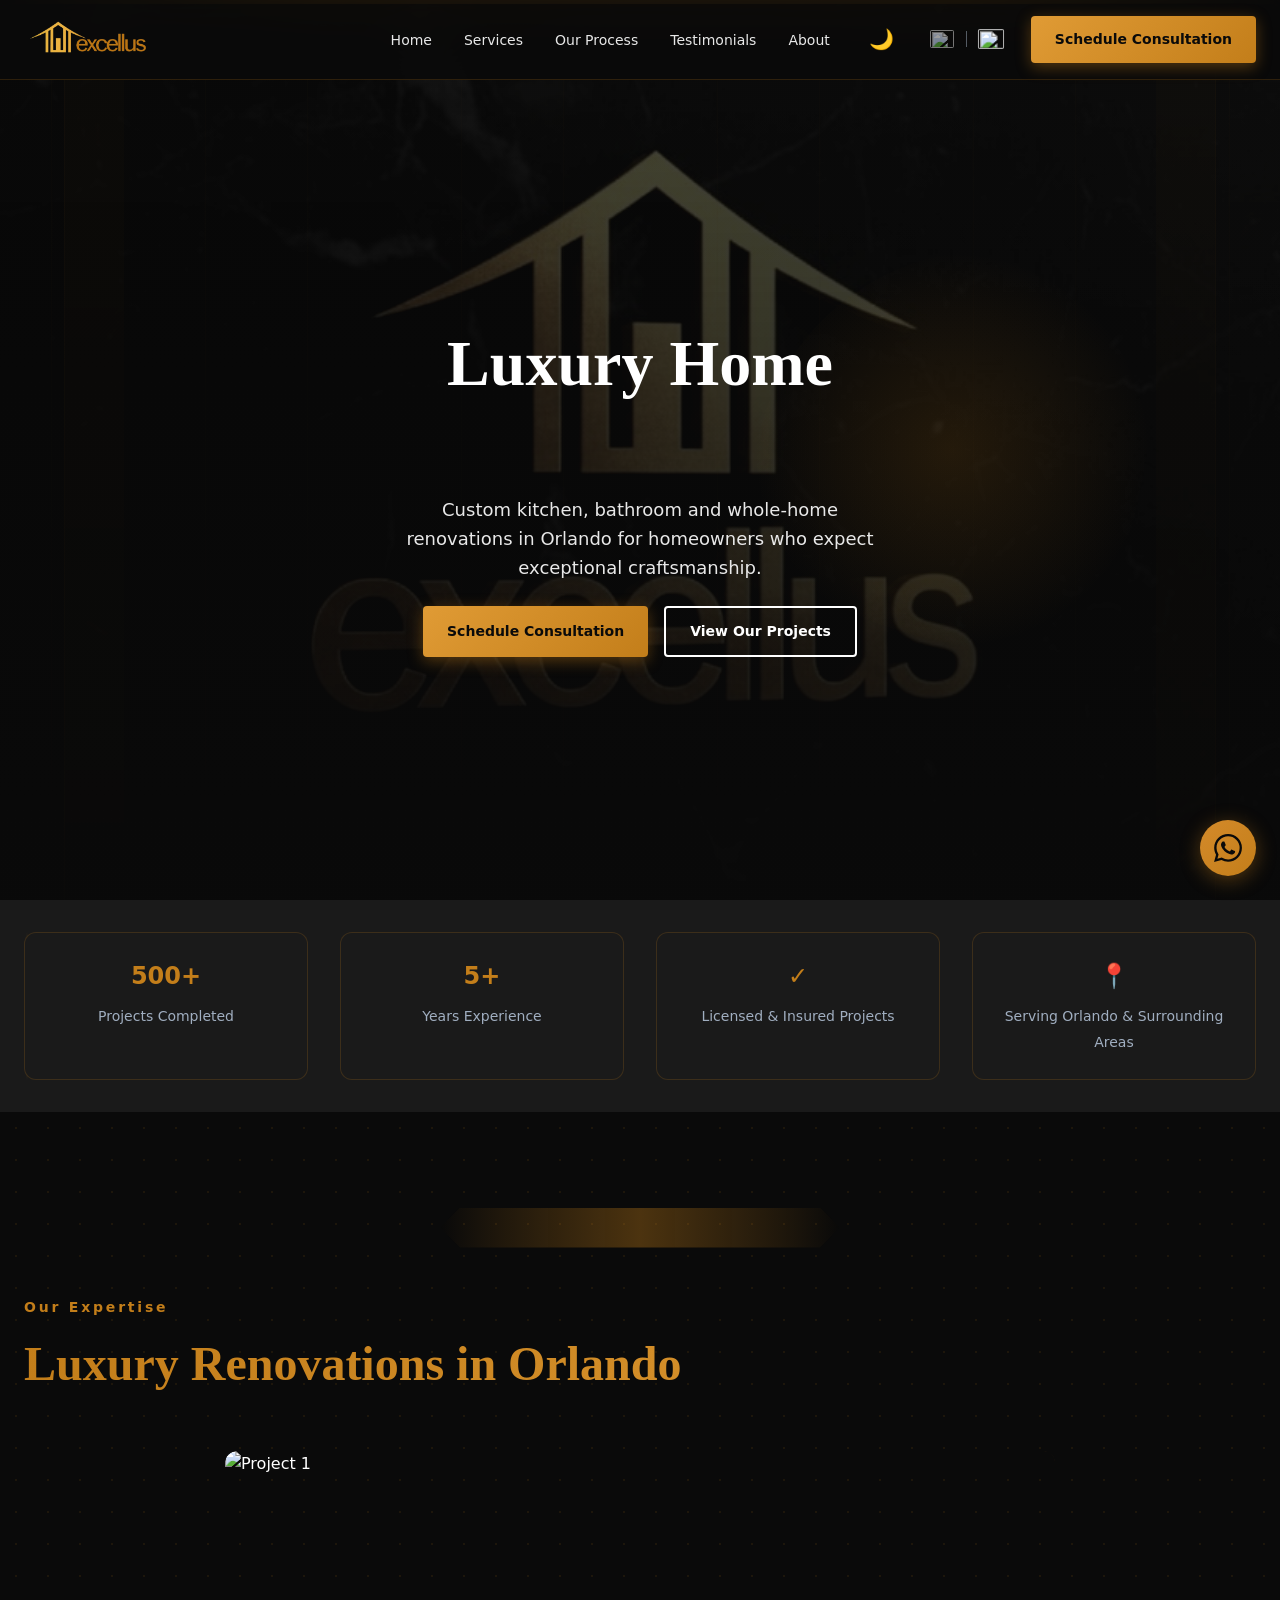
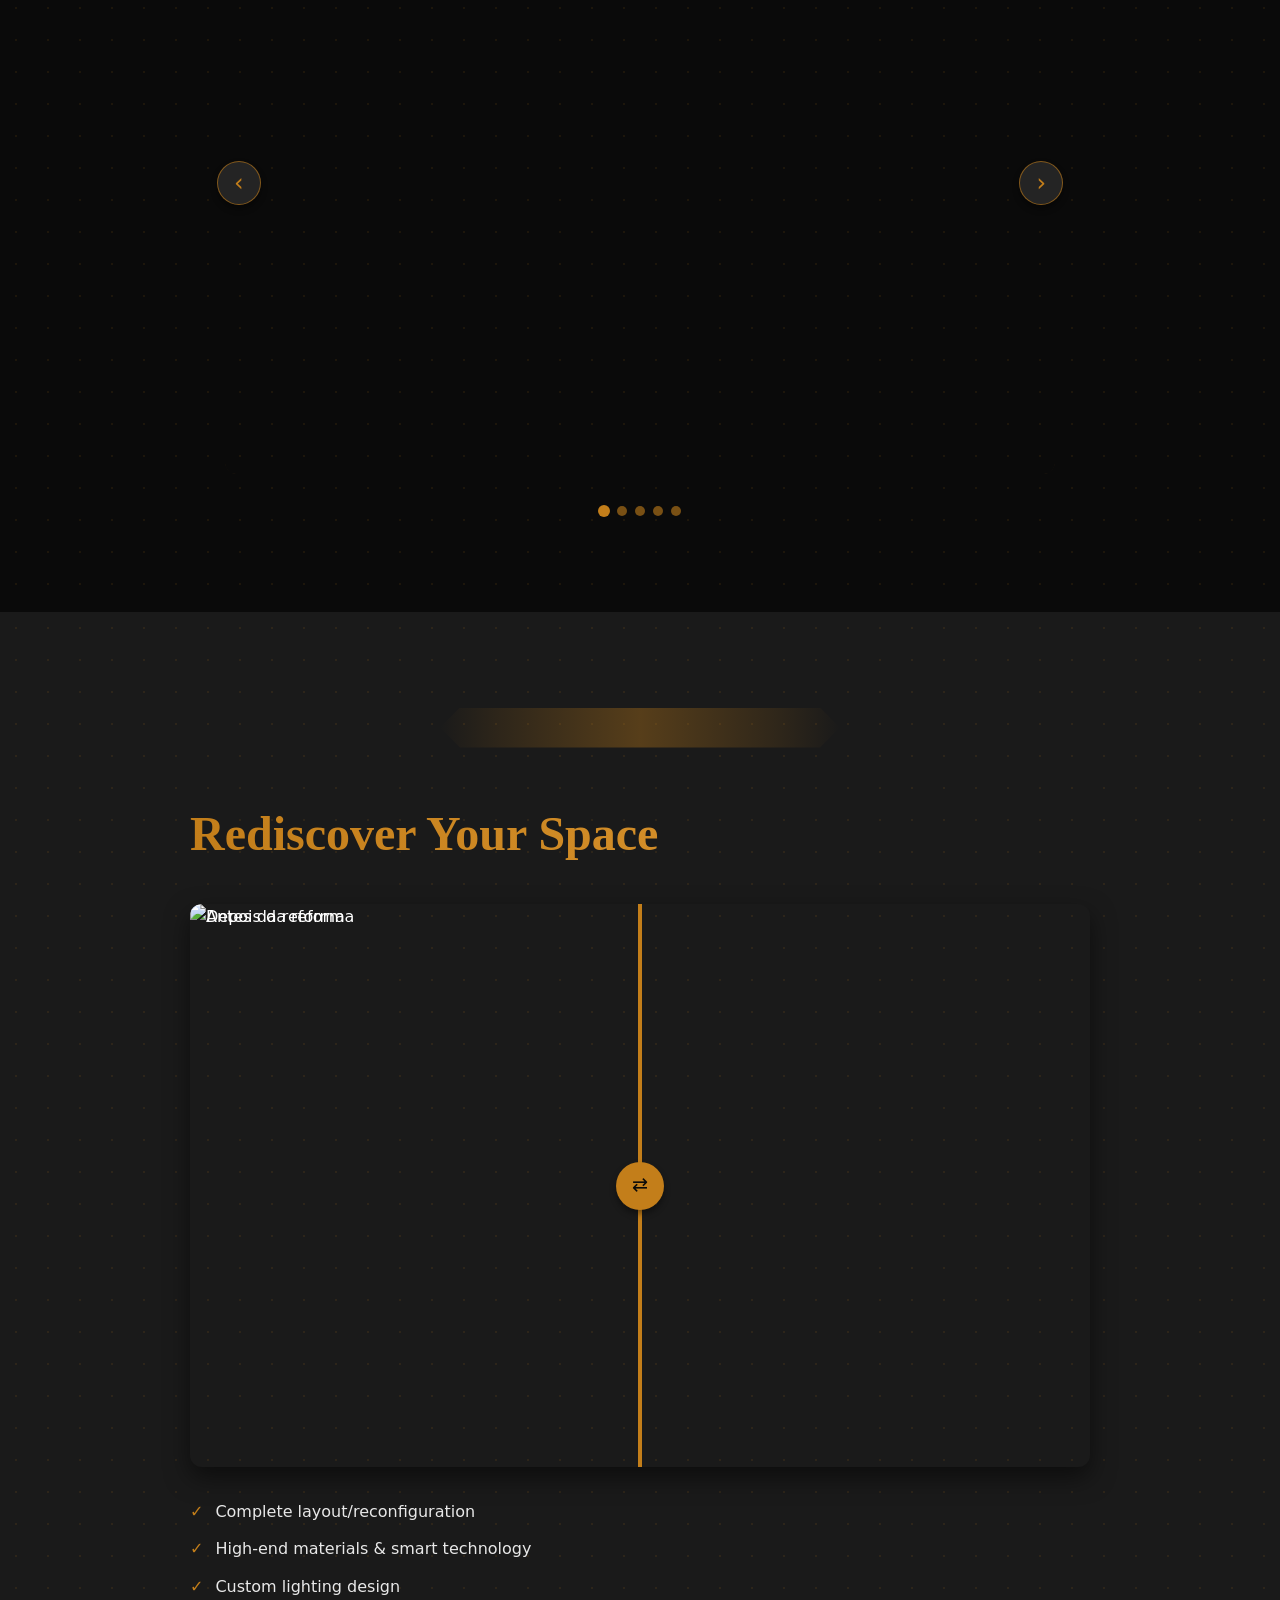
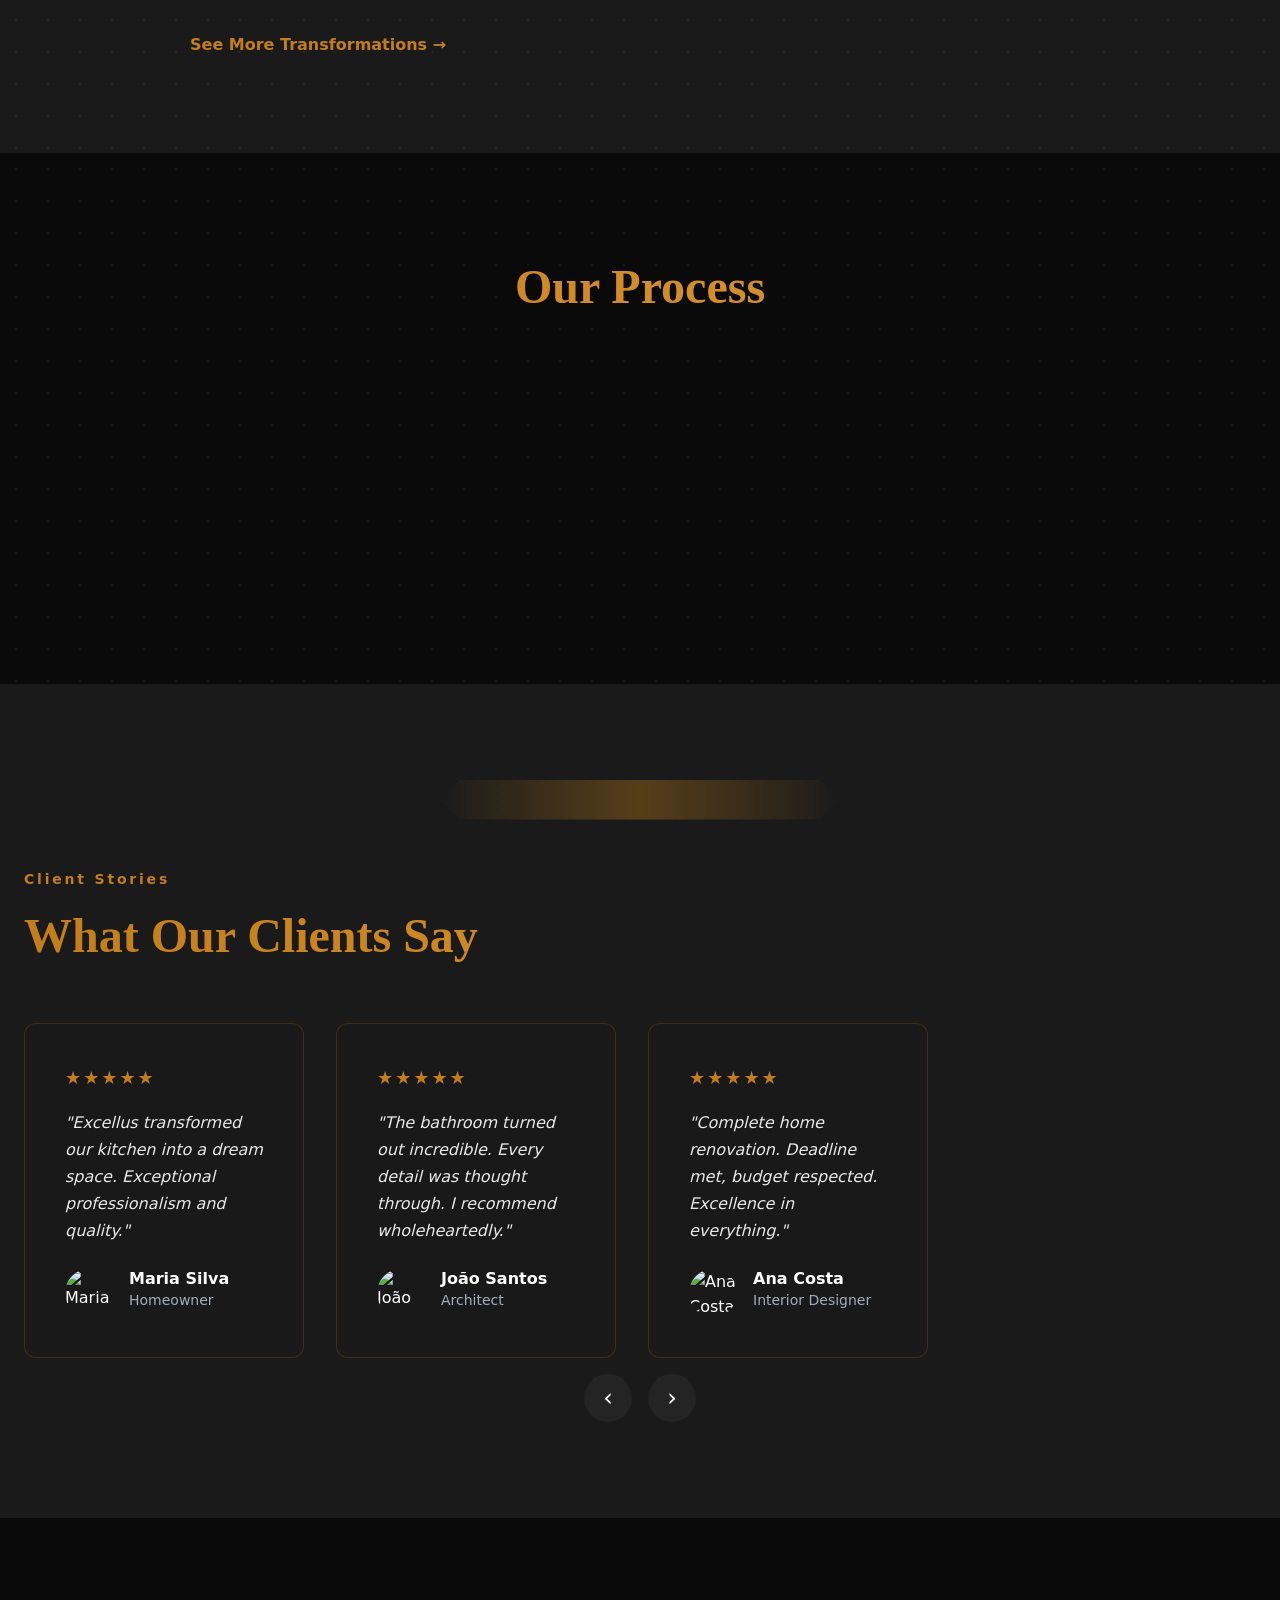
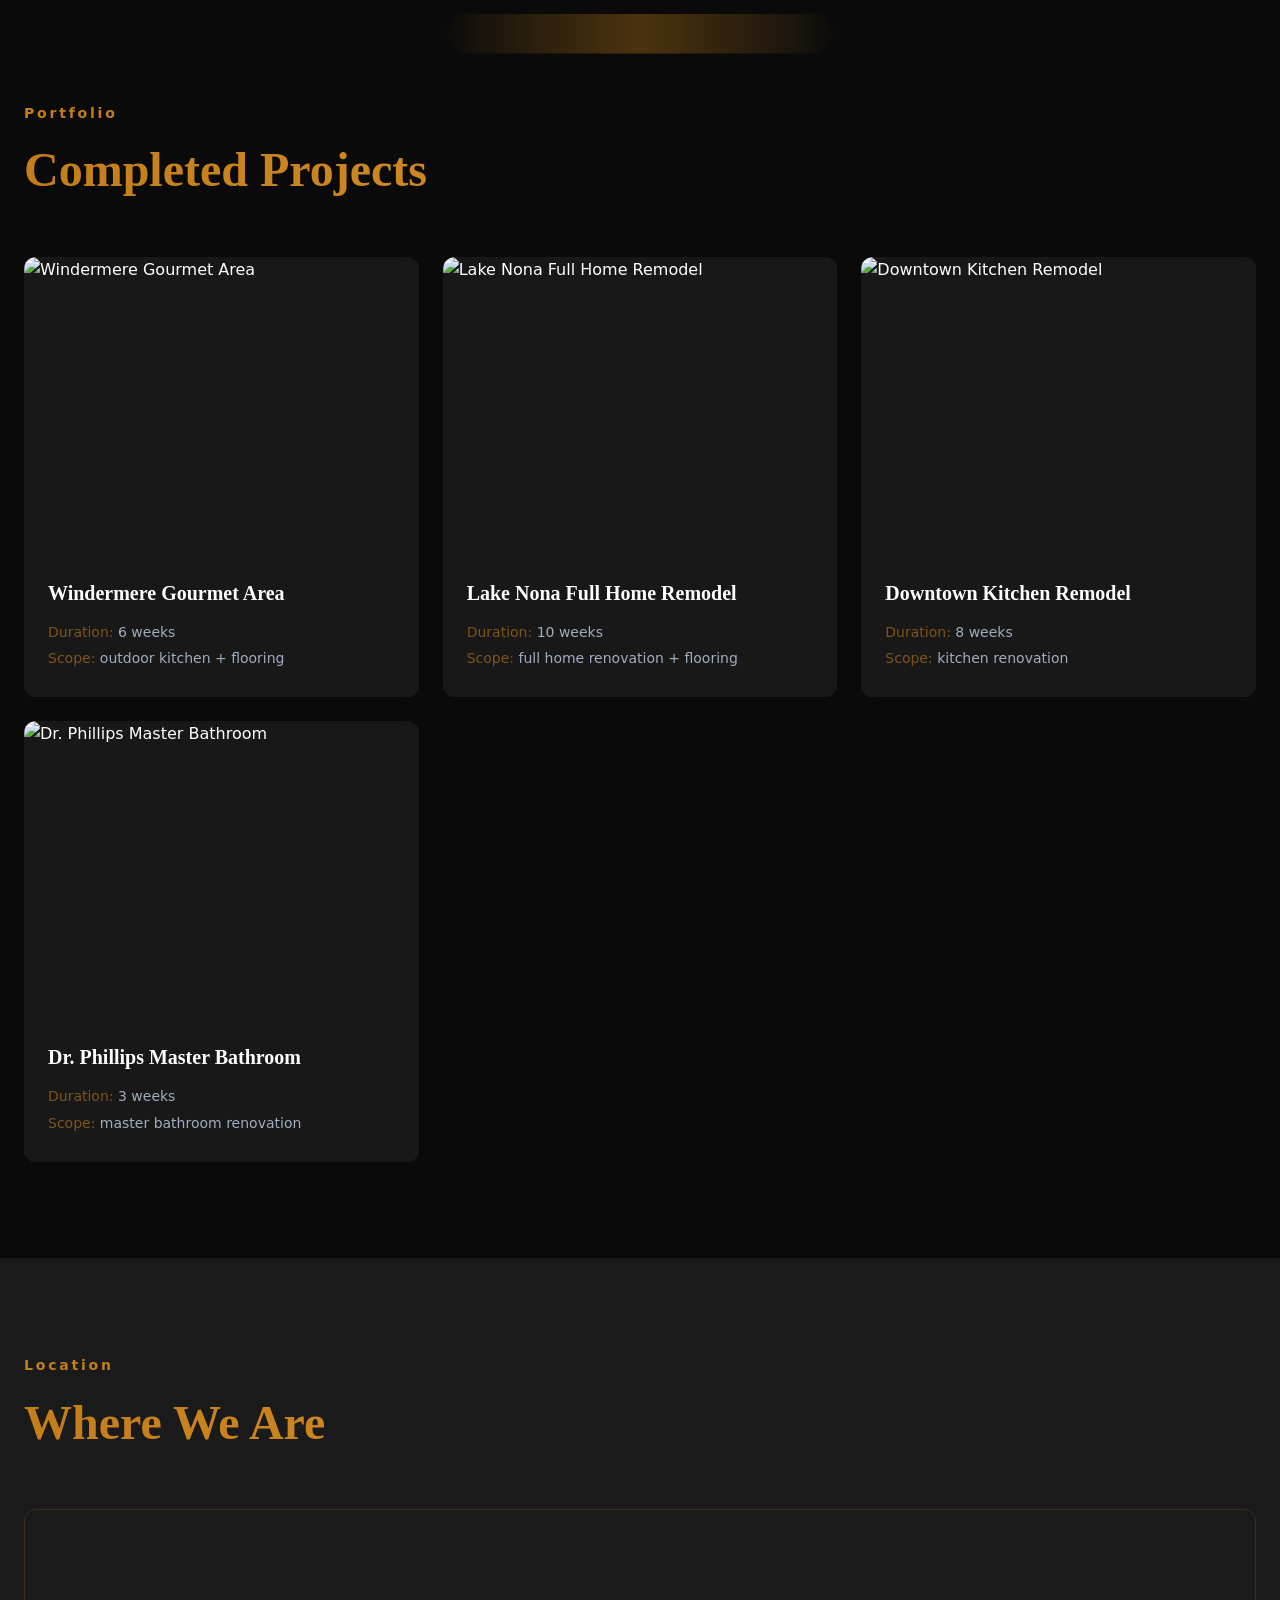
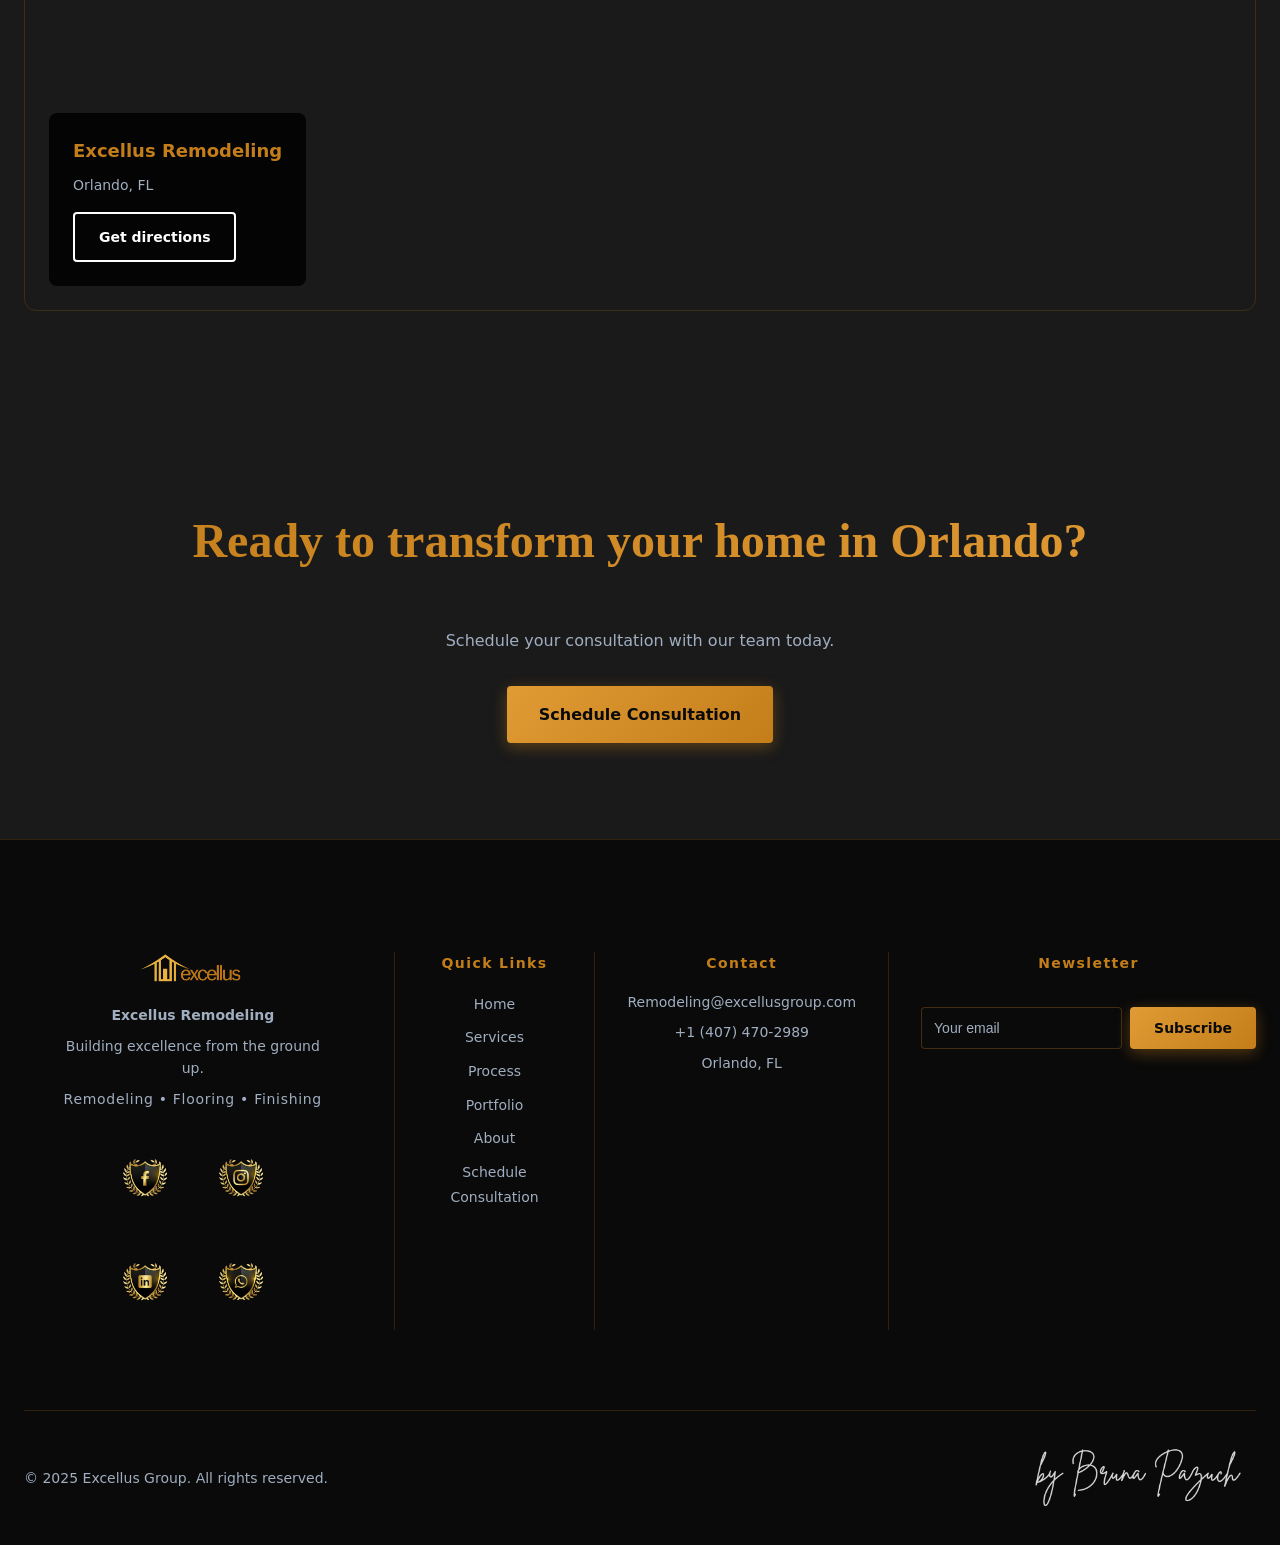
==== commit 97baaec4: "feat: inglÃªs padrÃ£o, headline Orlando, SEO, depoimentos, valores, imagens 1-5, alinhamento hero, r" ====
--- a/index.html
+++ b/index.html
@@ -7,12 +7,11 @@
     (function() {
       var theme = localStorage.getItem('excellus-theme') || 'dark';
       document.documentElement.setAttribute('data-theme', theme);
-      var lang = localStorage.getItem('excellus-lang') || 'en';
-      document.documentElement.lang = lang === 'pt' ? 'pt-BR' : 'en';
+      document.documentElement.lang = 'en';
     })();
   </script>
-  <meta name="description" content="Excellus Remodeling - Construindo excelência desde a base. Reformas • Pisos • Acabamentos. Building excellence from the ground up.">
-  <title>Excellus Group | Reformas e Reparos de Luxo</title>
+  <meta name="description" content="Excellus Remodeling - Luxury Home Remodeling in Orlando. Building excellence from the ground up. Kitchens, bathrooms & whole-home renovations.">
+  <title>Excellus Group | Luxury Home Remodeling in Orlando</title>
   <link rel="icon" type="image/svg+xml" sizes="any" href="assets/favicon.svg">
   <link rel="icon" type="image/png" sizes="32x32" href="assets/favicon.png">
   <link rel="icon" type="image/png" sizes="16x16" href="assets/favicon.png">
@@ -35,11 +34,11 @@
       <div class="header__menu">
         <nav class="nav">
           <ul class="nav__list">
-            <li><a href="#home" class="nav__link" data-i18n="nav.home">Início</a></li>
-            <li><a href="#services" class="nav__link" data-i18n="nav.services">Serviços</a></li>
-            <li><a href="#process" class="nav__link" data-i18n="nav.process">Nosso Processo</a></li>
-            <li><a href="#testimonials" class="nav__link" data-i18n="nav.testimonials">Depoimentos</a></li>
-            <li><a href="about.html" class="nav__link" data-i18n="nav.about">Sobre</a></li>
+            <li><a href="#home" class="nav__link" data-i18n="nav.home">Home</a></li>
+            <li><a href="#services" class="nav__link" data-i18n="nav.services">Services</a></li>
+            <li><a href="#process" class="nav__link" data-i18n="nav.process">Our Process</a></li>
+            <li><a href="#testimonials" class="nav__link" data-i18n="nav.testimonials">Testimonials</a></li>
+            <li><a href="about.html" class="nav__link" data-i18n="nav.about">About</a></li>
           </ul>
         </nav>
         <div class="header__actions">
@@ -48,11 +47,11 @@
             <span class="theme-toggle__icon theme-toggle__icon--moon" aria-hidden="true">🌙</span>
           </button>
           <div class="lang-switcher">
-            <button class="lang-btn" data-lang="pt" aria-label="Português" title="Português">
+            <button type="button" class="lang-btn" data-lang="pt" aria-label="Português" title="Português">
               <img src="https://flagcdn.com/w40/br.png" alt="" width="24" height="18" loading="lazy">
             </button>
             <span class="lang-divider" aria-hidden="true"></span>
-            <button class="lang-btn active" data-lang="en" aria-label="English" title="English">
+            <button type="button" class="lang-btn active" data-lang="en" aria-label="English" title="English">
               <img src="https://flagcdn.com/w40/us.png" alt="" width="24" height="18" loading="lazy">
             </button>
           </div>
@@ -80,8 +79,8 @@
       <div class="container hero__content">
         <span class="hero__badge animated-gradient" data-i18n="hero.badge">Luxury Home Remodeling</span>
         <h1 class="hero__title">
-          <span class="hero__title-line" data-i18n="hero.title1">Luxury Home Remodeling</span>
-          <span class="hero__title-line hero__title--gold" data-i18n="hero.title2">in Orlando</span>
+          <span class="hero__title-line" data-i18n="hero.title1">Luxury Home</span>
+          <span class="hero__title-line hero__title--gold" data-i18n="hero.title2">Remodeling in Orlando</span>
         </h1>
         <p class="hero__subtitle" data-i18n="hero.subtitle">
           Custom kitchen, bathroom and whole-home renovations for homeowners who expect exceptional craftsmanship.
@@ -121,8 +120,8 @@
     <section class="expertise fleur-pattern" id="services">
       <div class="container">
         <div class="section-header">
-          <span class="section-label" data-i18n="expertise.label">Nossa Especialidade</span>
-          <h2 class="section-title gradient-text" data-i18n="expertise.title">Reformas de Luxo</h2>
+          <span class="section-label" data-i18n="expertise.label">Our Expertise</span>
+          <h2 class="section-title gradient-text" data-i18n="expertise.title">Luxury Renovations in Orlando</h2>
         </div>
         <div class="expertise__carousel">
           <button class="expertise__prev" type="button" aria-label="Anterior">‹</button>
@@ -131,27 +130,27 @@
             <div class="expertise__track">
             <article class="expertise-card card-3d gradient-border">
               <div class="expertise-card__image">
-                <img src="assets/done/gv1.PNG" alt="Projeto de reforma 1" loading="lazy">
+                <img src="assets/done/1.png" alt="Project 1" loading="lazy">
               </div>
             </article>
             <article class="expertise-card card-3d gradient-border">
               <div class="expertise-card__image">
-                <img src="assets/done/gv2.PNG" alt="Projeto de reforma 2" loading="lazy">
+                <img src="assets/done/2.png" alt="Project 2" loading="lazy">
               </div>
             </article>
             <article class="expertise-card card-3d gradient-border">
               <div class="expertise-card__image">
-                <img src="assets/done/gv3.PNG" alt="Projeto de reforma 3" loading="lazy">
+                <img src="assets/done/3.png" alt="Project 3" loading="lazy">
               </div>
             </article>
             <article class="expertise-card card-3d gradient-border">
               <div class="expertise-card__image">
-                <img src="assets/done/gv4.PNG" alt="Projeto de reforma 4" loading="lazy">
+                <img src="assets/done/4.png" alt="Project 4" loading="lazy">
               </div>
             </article>
             <article class="expertise-card card-3d gradient-border">
               <div class="expertise-card__image">
-                <img src="assets/done/gv5.PNG" alt="Projeto de reforma 5" loading="lazy">
+                <img src="assets/done/5.png" alt="Project 5" loading="lazy">
               </div>
             </article>
           </div>
@@ -165,7 +164,7 @@
     <section class="before-after fleur-pattern" id="transformations">
       <div class="container before-after__inner">
         <div class="before-after__content">
-          <h2 class="section-title gradient-text" data-i18n="beforeAfter.title">Redescubra seu espaço</h2>
+          <h2 class="section-title gradient-text" data-i18n="beforeAfter.title">Rediscover Your Space</h2>
           <div class="before-after__slider">
             <div class="ba-slider">
               <div class="ba-slider__before">
@@ -181,11 +180,11 @@
             </div>
           </div>
           <ul class="before-after__benefits">
-            <li data-i18n-html="beforeAfter.benefit1Html"><span class="check">✓</span> Layout completo e reconfiguração</li>
-            <li data-i18n-html="beforeAfter.benefit2Html"><span class="check">✓</span> Materiais de alta qualidade e tecnologia</li>
-            <li data-i18n-html="beforeAfter.benefit3Html"><span class="check">✓</span> Iluminação personalizada</li>
+            <li data-i18n-html="beforeAfter.benefit1Html"><span class="check">✓</span> Complete layout/reconfiguration</li>
+            <li data-i18n-html="beforeAfter.benefit2Html"><span class="check">✓</span> High-end materials & smart technology</li>
+            <li data-i18n-html="beforeAfter.benefit3Html"><span class="check">✓</span> Custom lighting design</li>
           </ul>
-          <a href="#gallery" class="link-arrow" data-i18n="beforeAfter.more">Ver mais transformações →</a>
+          <a href="#gallery" class="link-arrow" data-i18n="beforeAfter.more">See More Transformations →</a>
         </div>
       </div>
     </section>
@@ -223,63 +222,42 @@
     <section class="testimonials" id="testimonials">
       <div class="container">
         <div class="section-header">
-          <span class="section-label" data-i18n="testimonials.label">Histórias de Clientes</span>
-          <h2 class="section-title gradient-text" data-i18n="testimonials.title">O que Nossos Clientes Dizem</h2>
+          <span class="section-label" data-i18n="testimonials.label">Client Stories</span>
+          <h2 class="section-title gradient-text" data-i18n="testimonials.title">What Our Clients Say</h2>
         </div>
         <div class="testimonials__slider">
           <div class="testimonials__track">
-            <article class="testimonial-card">
+            <!-- Placeholder testimonials until Google Reviews are available. When you add a Google Reviews widget (e.g. Elfsight, EmbedReviews, Trustindex), add its script and the widget will render inside #google-reviews-widget below. -->
+            <article class="testimonial-card testimonial-card--placeholder">
               <div class="testimonial-card__stars">★★★★★</div>
-              <blockquote class="testimonial-card__quote" data-i18n="testimonials.quote1">"A Excellus transformou nossa cozinha em um espaço dos sonhos. Profissionalismo e qualidade excepcionais."</blockquote>
+              <blockquote class="testimonial-card__quote" data-i18n="testimonials.quote1">"Excellus transformed our kitchen into a dream space. Exceptional professionalism and quality."</blockquote>
               <div class="testimonial-card__author">
                 <img src="https://i.pravatar.cc/80?img=1" alt="Maria Silva" loading="lazy">
                 <div>
                   <strong>Maria Silva</strong>
-                  <span data-i18n="testimonials.author1Role">Proprietária</span>
+                  <span data-i18n="testimonials.author1Role">Homeowner</span>
                 </div>
               </div>
             </article>
-            <article class="testimonial-card">
+            <article class="testimonial-card testimonial-card--placeholder">
               <div class="testimonial-card__stars">★★★★★</div>
-              <blockquote class="testimonial-card__quote" data-i18n="testimonials.quote2">"O banheiro ficou incrível. Cada detalhe foi pensado. Recomendo de olhos fechados."</blockquote>
+              <blockquote class="testimonial-card__quote" data-i18n="testimonials.quote2">"The bathroom turned out incredible. Every detail was thought through. I recommend wholeheartedly."</blockquote>
               <div class="testimonial-card__author">
                 <img src="https://i.pravatar.cc/80?img=12" alt="João Santos" loading="lazy">
                 <div>
                   <strong>João Santos</strong>
-                  <span data-i18n="testimonials.author2Role">Arquiteto</span>
+                  <span data-i18n="testimonials.author2Role">Architect</span>
                 </div>
               </div>
             </article>
-            <article class="testimonial-card">
+            <article class="testimonial-card testimonial-card--placeholder">
               <div class="testimonial-card__stars">★★★★★</div>
-              <blockquote class="testimonial-card__quote" data-i18n="testimonials.quote3">"Reforma completa da casa. Prazo cumprido, orçamento respeitado. Excelência em tudo."</blockquote>
+              <blockquote class="testimonial-card__quote" data-i18n="testimonials.quote3">"Complete home renovation. Deadline met, budget respected. Excellence in everything."</blockquote>
               <div class="testimonial-card__author">
                 <img src="https://i.pravatar.cc/80?img=5" alt="Ana Costa" loading="lazy">
                 <div>
                   <strong>Ana Costa</strong>
-                  <span data-i18n="testimonials.author3Role">Designer de Interiores</span>
-                </div>
-              </div>
-            </article>
-            <article class="testimonial-card">
-              <div class="testimonial-card__stars">★★★★★</div>
-              <blockquote class="testimonial-card__quote" data-i18n="testimonials.quote4">"Atendimento impecável do início ao fim. Nossa suíte ficou digna de hotel cinco estrelas."</blockquote>
-              <div class="testimonial-card__author">
-                <img src="https://i.pravatar.cc/80?img=9" alt="Carla Mendes" loading="lazy">
-                <div>
-                  <strong>Carla Mendes</strong>
-                  <span data-i18n="testimonials.author4Role">Empresária</span>
-                </div>
-              </div>
-            </article>
-            <article class="testimonial-card">
-              <div class="testimonial-card__stars">★★★★★</div>
-              <blockquote class="testimonial-card__quote" data-i18n="testimonials.quote5">"A área gourmet que sempre sonhamos. Qualidade dos materiais e acabamento perfeito."</blockquote>
-              <div class="testimonial-card__author">
-                <img src="https://i.pravatar.cc/80?img=20" alt="Fernanda Lima" loading="lazy">
-                <div>
-                  <strong>Fernanda Lima</strong>
-                  <span data-i18n="testimonials.author5Role">Proprietária</span>
+                  <span data-i18n="testimonials.author3Role">Interior Designer</span>
                 </div>
               </div>
             </article>
@@ -289,6 +267,8 @@
             <button class="testimonials__next" data-i18n-attr="aria-label" data-i18n-attr-key="lightbox.next">›</button>
           </div>
         </div>
+        <!-- Google Reviews: add widget script in head/body when ready (Elfsight, EmbedReviews, Trustindex). Use id="google-reviews-widget" as target. Hide .testimonial-card--placeholder via CSS when you have enough reviews. -->
+        <div id="google-reviews-widget" class="google-reviews-widget" aria-label="Google Reviews"></div>
       </div>
     </section>
 
@@ -296,8 +276,8 @@
     <section class="gallery" id="gallery">
       <div class="container">
         <div class="section-header">
-          <span class="section-label" data-i18n="gallery.label">Portfólio</span>
-          <h2 class="section-title gradient-text" data-i18n="gallery.title">Projetos Concluídos</h2>
+          <span class="section-label" data-i18n="gallery.label">Portfolio</span>
+          <h2 class="section-title gradient-text" data-i18n="gallery.title">Completed Projects</h2>
         </div>
         <div class="gallery__grid">
           <article class="gallery__item gallery__card card-3d gradient-border" data-category="residential exteriors">
@@ -306,8 +286,8 @@
             </div>
             <div class="gallery__card-content">
               <h3 class="gallery__card-title">Windermere Gourmet Area</h3>
-              <p class="gallery__card-meta"><span>Duração:</span> 6 semanas</p>
-              <p class="gallery__card-meta"><span>Escopo:</span> outdoor kitchen + flooring</p>
+              <p class="gallery__card-meta"><span>Duration:</span> 6 weeks</p>
+              <p class="gallery__card-meta"><span>Scope:</span> outdoor kitchen + flooring</p>
             </div>
           </article>
           <article class="gallery__item gallery__card card-3d gradient-border" data-category="residential">
@@ -316,8 +296,8 @@
             </div>
             <div class="gallery__card-content">
               <h3 class="gallery__card-title">Lake Nona Full Home Remodel</h3>
-              <p class="gallery__card-meta"><span>Duração:</span> 10 semanas</p>
-              <p class="gallery__card-meta"><span>Escopo:</span> full home renovation + flooring</p>
+              <p class="gallery__card-meta"><span>Duration:</span> 10 weeks</p>
+              <p class="gallery__card-meta"><span>Scope:</span> full home renovation + flooring</p>
             </div>
           </article>
           <article class="gallery__item gallery__card card-3d gradient-border" data-category="residential interiors">
@@ -326,8 +306,8 @@
             </div>
             <div class="gallery__card-content">
               <h3 class="gallery__card-title">Downtown Kitchen Remodel</h3>
-              <p class="gallery__card-meta"><span>Duração:</span> 8 semanas</p>
-              <p class="gallery__card-meta"><span>Escopo:</span> kitchen renovation</p>
+              <p class="gallery__card-meta"><span>Duration:</span> 8 weeks</p>
+              <p class="gallery__card-meta"><span>Scope:</span> kitchen renovation</p>
             </div>
           </article>
           <article class="gallery__item gallery__card card-3d gradient-border" data-category="residential interiors">
@@ -336,8 +316,8 @@
             </div>
             <div class="gallery__card-content">
               <h3 class="gallery__card-title">Dr. Phillips Master Bathroom</h3>
-              <p class="gallery__card-meta"><span>Duração:</span> 3 semanas</p>
-              <p class="gallery__card-meta"><span>Escopo:</span> master bathroom renovation</p>
+              <p class="gallery__card-meta"><span>Duration:</span> 3 weeks</p>
+              <p class="gallery__card-meta"><span>Scope:</span> master bathroom renovation</p>
             </div>
           </article>
         </div>
@@ -348,8 +328,8 @@
     <section class="map-section" id="map">
       <div class="container">
         <div class="section-header">
-          <span class="section-label" data-i18n="map.label">Localização</span>
-          <h2 class="section-title gradient-text" data-i18n="map.title">Onde Estamos</h2>
+          <span class="section-label" data-i18n="map.label">Location</span>
+          <h2 class="section-title gradient-text" data-i18n="map.title">Where We Are</h2>
         </div>
         <div class="map-wrapper">
           <iframe
@@ -364,7 +344,7 @@
             <div class="map-info">
               <h3>Excellus Remodeling</h3>
               <p>Orlando, FL</p>
-              <a href="https://www.google.com/maps/dir//Orlando,+FL" target="_blank" rel="noopener noreferrer" class="btn btn--outline btn--sm" data-i18n="map.directions">Como chegar</a>
+              <a href="https://www.google.com/maps/dir//Orlando,+FL" target="_blank" rel="noopener noreferrer" class="btn btn--outline btn--sm" data-i18n="map.directions">Get directions</a>
             </div>
           </div>
         </div>
@@ -392,8 +372,8 @@
           </a>
           <div class="footer__desc">
             <p class="footer__brand" data-i18n="footer.brand">Excellus Remodeling</p>
-            <p class="footer__tagline" data-i18n="footer.tagline">Construindo excelência desde a base.</p>
-            <p class="footer__services" data-i18n="footer.services">Reformas • Pisos • Acabamentos</p>
+            <p class="footer__tagline" data-i18n="footer.tagline">Building excellence from the ground up.</p>
+            <p class="footer__services" data-i18n="footer.services">Remodeling • Flooring • Finishing</p>
           </div>
           <div class="footer__social">
             <a href="#" aria-label="Facebook" class="footer__social-shield footer__social-link">
@@ -415,7 +395,7 @@
           </div>
         </div>
         <div class="footer__col">
-          <h4 data-i18n="footer.quickLinks">Links Rápidos</h4>
+          <h4 data-i18n="footer.quickLinks">Quick Links</h4>
           <ul>
             <li><a href="#home" data-i18n="footer.navHome">Home</a></li>
             <li><a href="#services" data-i18n="footer.navServices">Services</a></li>
@@ -426,7 +406,7 @@
           </ul>
         </div>
         <div class="footer__col">
-          <h4 data-i18n="footer.contact">Contato</h4>
+          <h4 data-i18n="footer.contact">Contact</h4>
           <p><a href="mailto:Remodeling@excellusgroup.com">Remodeling@excellusgroup.com</a></p>
           <p><a href="tel:+14074702989">+1 (407) 470-2989</a></p>
           <p>Orlando, FL</p>
@@ -434,13 +414,13 @@
         <div class="footer__col">
           <h4 data-i18n="footer.newsletter">Newsletter</h4>
           <form class="newsletter">
-            <input type="email" data-i18n-placeholder="footer.placeholder" placeholder="Seu e-mail" required>
-            <button type="submit" class="btn btn--primary" data-i18n="footer.subscribe">Inscrever</button>
+            <input type="email" data-i18n-placeholder="footer.placeholder" placeholder="Your email" required>
+            <button type="submit" class="btn btn--primary" data-i18n="footer.subscribe">Subscribe</button>
           </form>
         </div>
       </div>
       <div class="footer__bottom">
-        <p class="footer__copyright" data-i18n="footer.rights">© 2025 Excellus Group. Todos os direitos reservados.</p>
+        <p class="footer__copyright" data-i18n="footer.rights">© 2025 Excellus Group. All rights reserved.</p>
         <div class="footer__credits">
           <img src="assets/by-bruna-pazuch.png" alt="by Bruna Pazuch" class="footer__credit-img footer__credit-img--dark">
           <img src="assets/by-samara-pagnon.png" alt="by Bruna Pazuch" class="footer__credit-img footer__credit-img--light">
@@ -450,11 +430,11 @@
   </footer>
 
   <!-- Balão WhatsApp - altere 5511999999999 pelo número com DDI (ex: 5511999999999 Brasil, 14075551234 EUA) -->
-  <a href="https://wa.me/14074702989?text=Hello!%20I%20would%20like%20to%20schedule%20a%20consultation." target="_blank" rel="noopener noreferrer" class="whatsapp-float" aria-label="Chamar no WhatsApp">
+  <a href="https://wa.me/14074702989?text=Hello!%20I%20would%20like%20to%20schedule%20a%20consultation." target="_blank" rel="noopener noreferrer" class="whatsapp-float" aria-label="Call on WhatsApp">
     <svg width="28" height="28" viewBox="0 0 24 24" fill="currentColor" aria-hidden="true">
       <path d="M17.472 14.382c-.297-.149-1.758-.867-2.03-.967-.273-.099-.471-.148-.67.15-.197.297-.767.966-.94 1.164-.173.199-.347.223-.644.075-.297-.15-1.255-.463-2.39-1.475-.883-.788-1.48-1.761-1.653-2.059-.173-.297-.018-.458.13-.606.134-.133.298-.347.446-.52.149-.174.198-.298.298-.497.099-.198.05-.371-.025-.52-.075-.149-.669-1.612-.916-2.207-.242-.579-.487-.5-.669-.51-.173-.008-.371-.01-.57-.01-.198 0-.52.074-.792.372-.272.297-1.04 1.016-1.04 2.479 0 1.462 1.065 2.875 1.213 3.074.149.198 2.096 3.2 5.077 4.487.709.306 1.262.489 1.694.625.712.227 1.36.195 1.871.118.571-.085 1.758-.719 2.006-1.413.248-.694.248-1.289.173-1.413-.074-.124-.272-.198-.57-.347m-5.421 7.403h.004a9.87 9.87 0 01-5.031-1.378l-.361-.214-3.741.982.998-3.648-.235-.374a9.86 9.86 0 01-1.51-5.26c.001-5.45 4.436-9.884 9.888-9.884 2.64 0 5.122 1.03 6.988 2.898a9.825 9.825 0 012.893 6.994c-.003 5.45-4.437 9.884-9.885 9.884m8.413-18.297A11.815 11.815 0 0012.05 0C5.495 0 .16 5.335.157 11.892c0 2.096.547 4.142 1.588 5.945L.057 24l6.305-1.654a11.882 11.882 0 005.683 1.448h.005c6.554 0 11.89-5.335 11.893-11.893a11.821 11.821 0 00-3.48-8.413z"/>
     </svg>
-    <span class="whatsapp-float__tooltip" data-i18n="whatsapp">Chamar no WhatsApp</span>
+    <span class="whatsapp-float__tooltip" data-i18n="whatsapp">Call on WhatsApp</span>
   </a>
 
   <!-- Lightbox Galeria -->
--- a/css/main.css
+++ b/css/main.css
@@ -414,6 +414,9 @@
   position: relative;
   z-index: 2;
   max-width: 700px;
+  text-align: center;
+  margin-left: auto;
+  margin-right: auto;
 }
 
 .hero__badge {
@@ -445,11 +448,14 @@
   color: var(--color-text-secondary);
   margin-bottom: var(--space-6);
   max-width: 500px;
+  margin-left: auto;
+  margin-right: auto;
 }
 
 .hero__cta {
   display: flex;
   gap: var(--space-4);
+  justify-content: center;
 }
 
 /* ========== STATS ========== */
@@ -552,10 +558,12 @@
   max-width: 70%;
   margin-left: auto;
   margin-right: auto;
+  padding: 0 var(--space-4);
 }
 
 .expertise__viewport {
   overflow: hidden;
+  border-radius: var(--radius-lg);
 }
 
 .expertise__prev,
@@ -563,27 +571,28 @@
   position: absolute;
   top: 50%;
   transform: translateY(-50%);
-  width: 48px;
-  height: 48px;
+  width: 44px;
+  height: 44px;
   border-radius: 50%;
   background: var(--color-bg-tertiary);
   border: 1px solid var(--color-gold-muted);
   color: var(--color-gold);
-  font-size: 1.75rem;
+  font-size: 1.5rem;
   display: flex;
   align-items: center;
   justify-content: center;
   cursor: pointer;
   z-index: 10;
   transition: all var(--transition-fast);
+  box-shadow: var(--shadow-md);
 }
 
 .expertise__prev {
-  left: -24px;
+  left: var(--space-2);
 }
 
 .expertise__next {
-  right: -24px;
+  right: var(--space-2);
 }
 
 .expertise__prev:hover,
@@ -655,6 +664,7 @@
   width: 100%;
   height: 100%;
   object-fit: cover;
+  object-position: center center;
   transition: transform var(--transition-slow);
 }
 
@@ -977,6 +987,14 @@
 .testimonials__next:hover {
   background: var(--color-gold);
   color: var(--color-bg-primary);
+}
+
+/* Google Reviews widget container - hide when empty; shows when widget injects content */
+.google-reviews-widget:empty {
+  display: none;
+}
+.google-reviews-widget:not(:empty) {
+  margin-top: var(--space-8);
 }
 
 /* ========== GALLERY ========== */
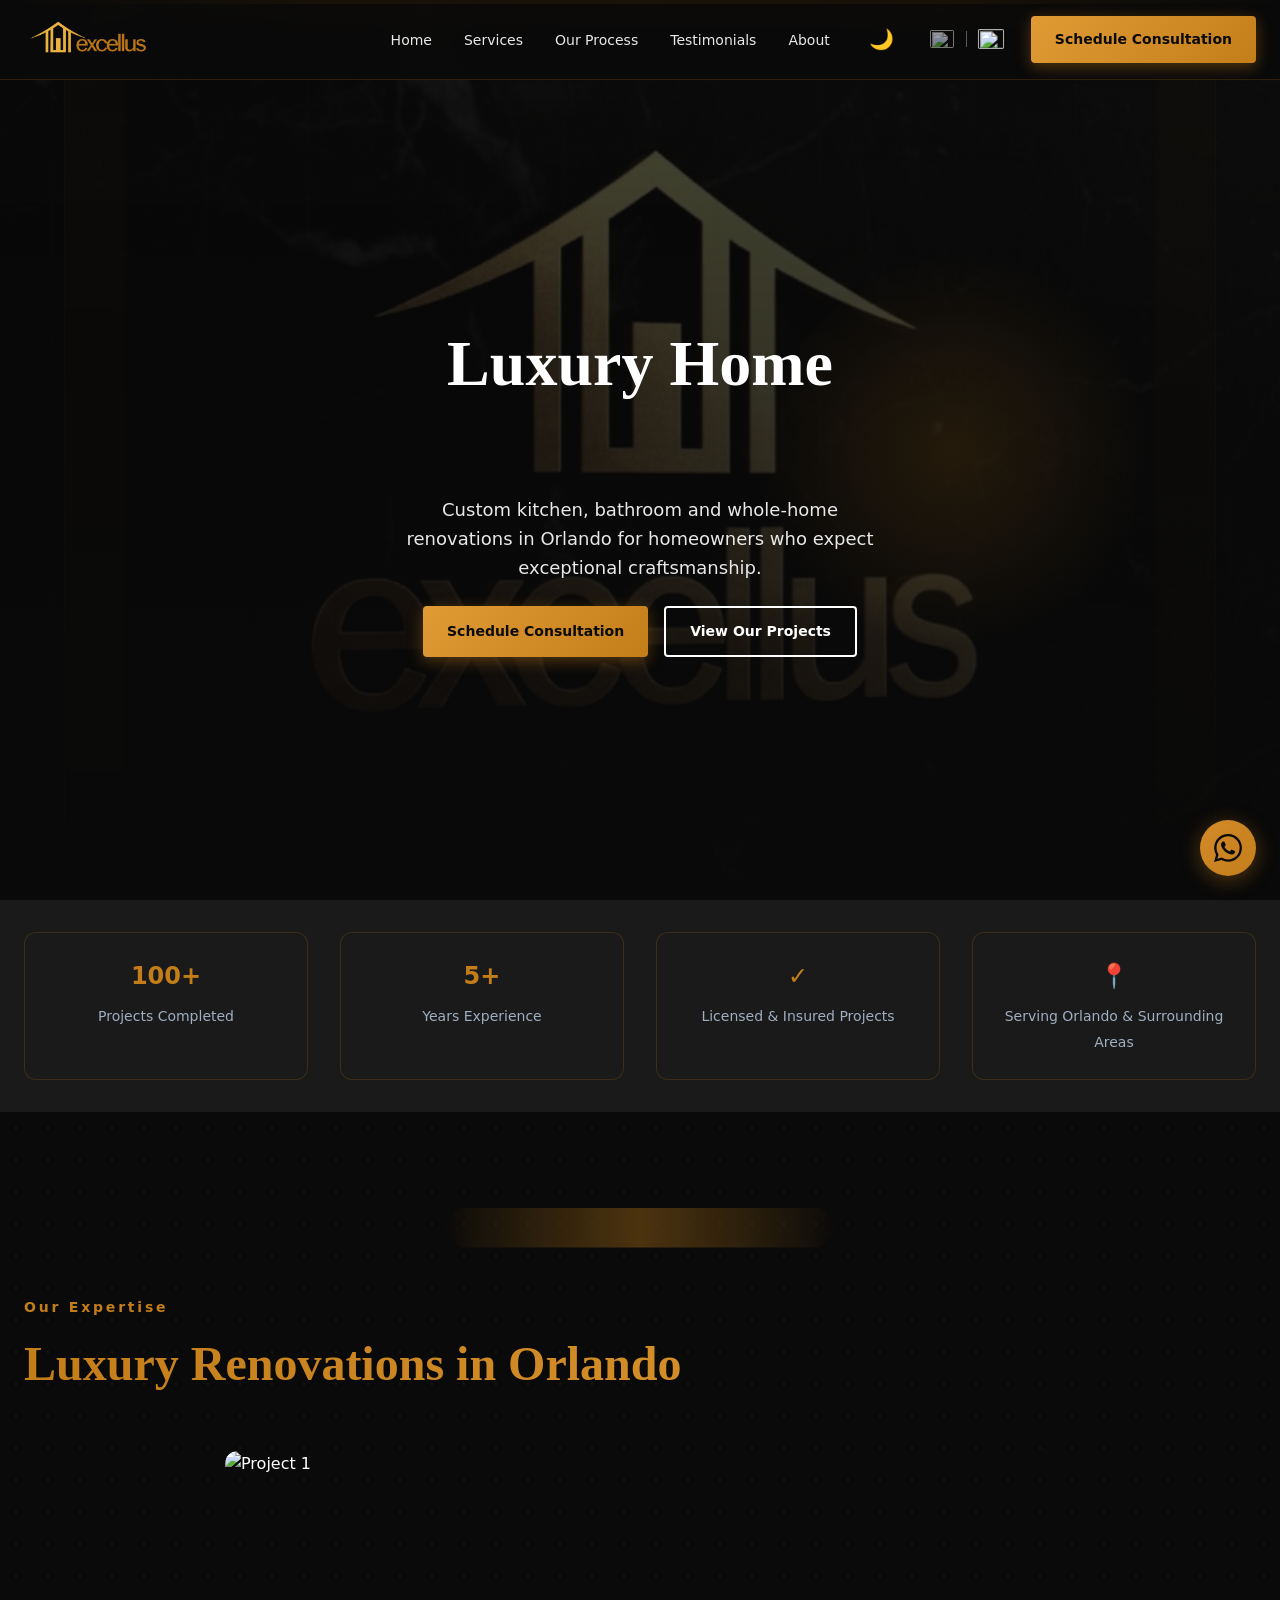
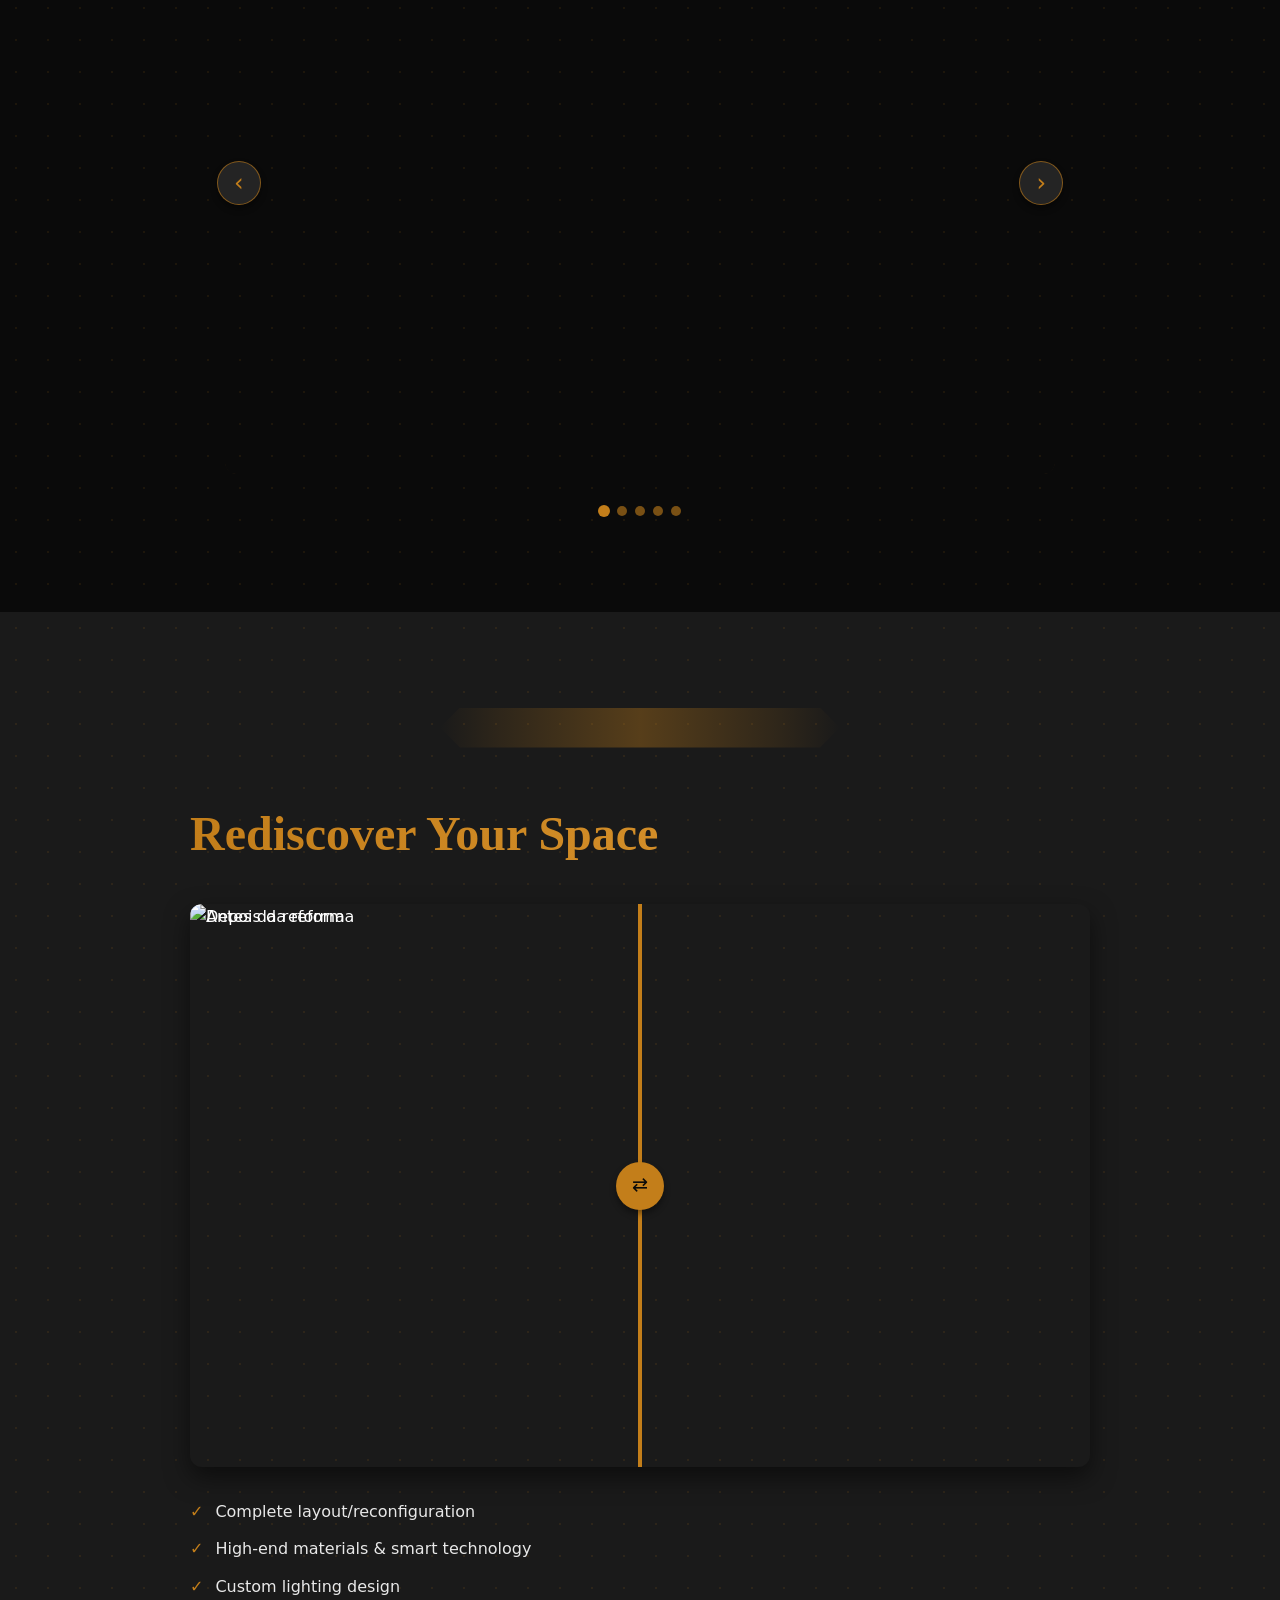
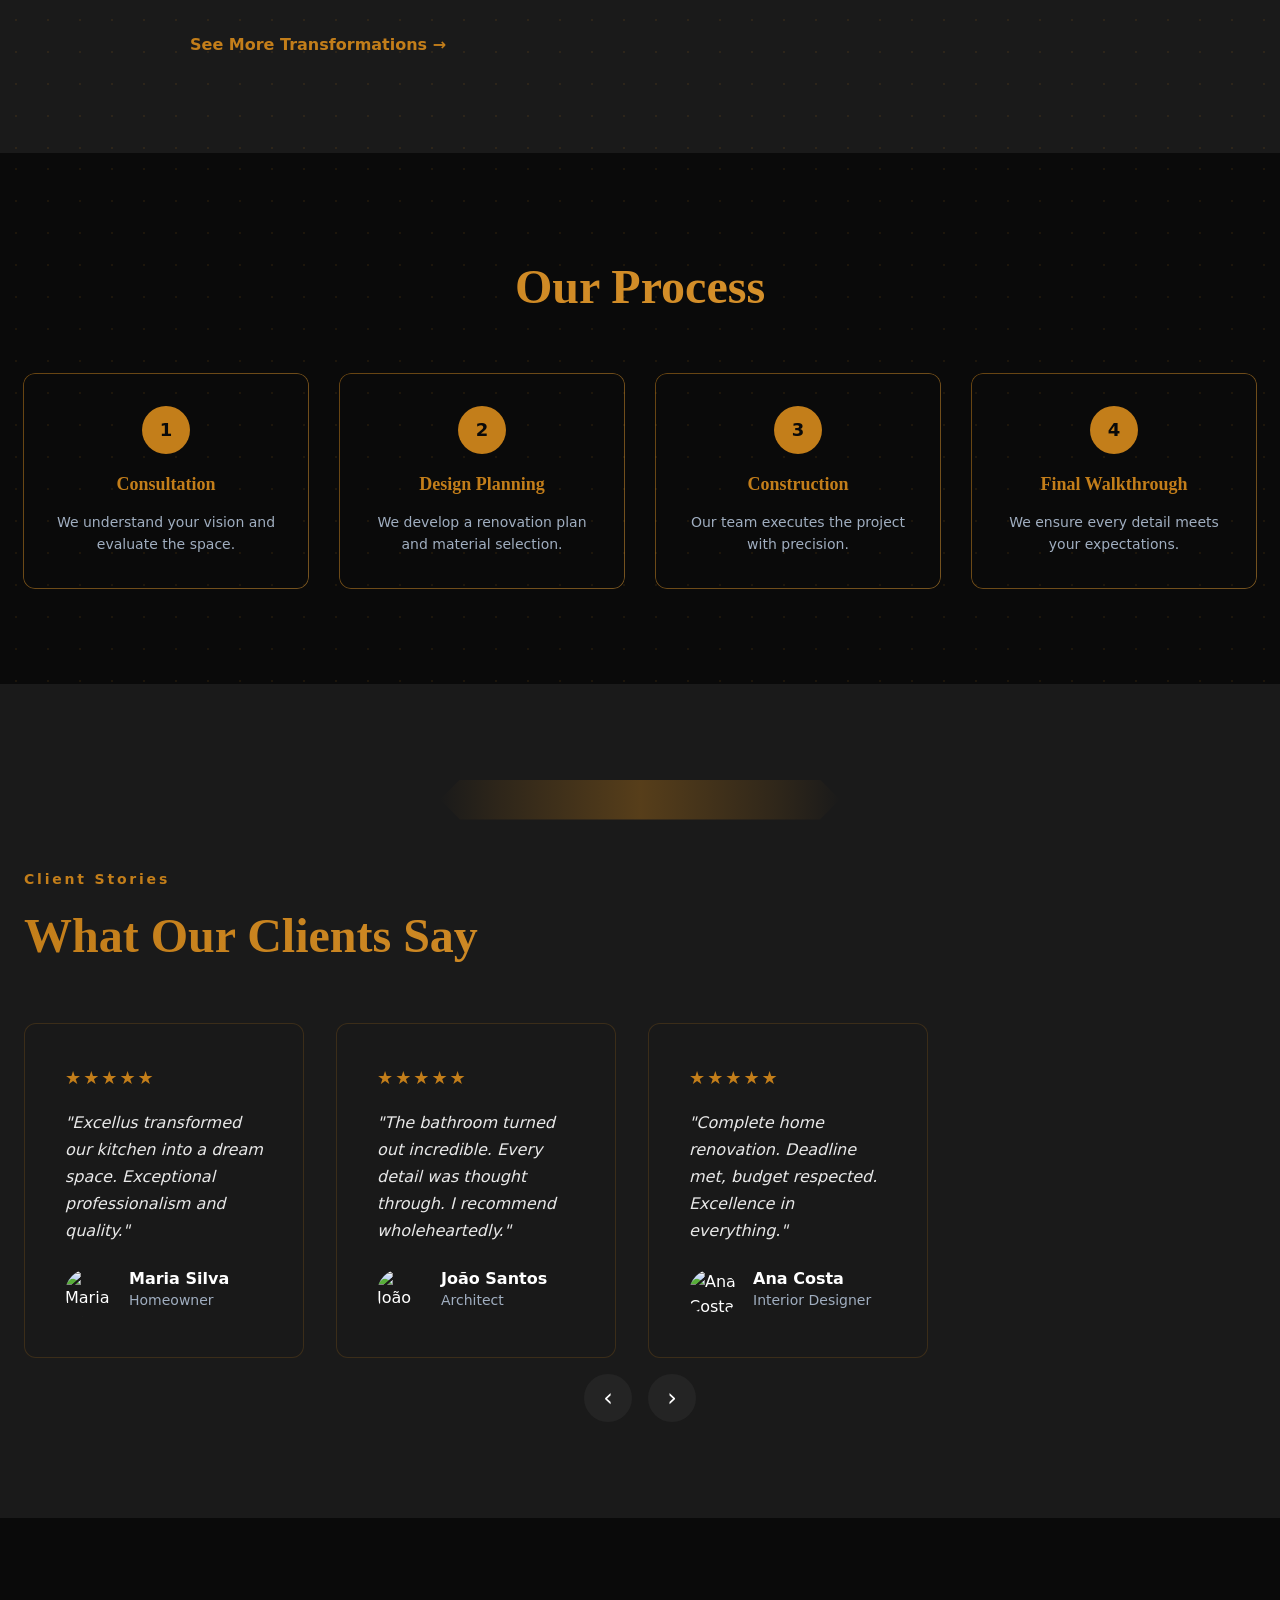
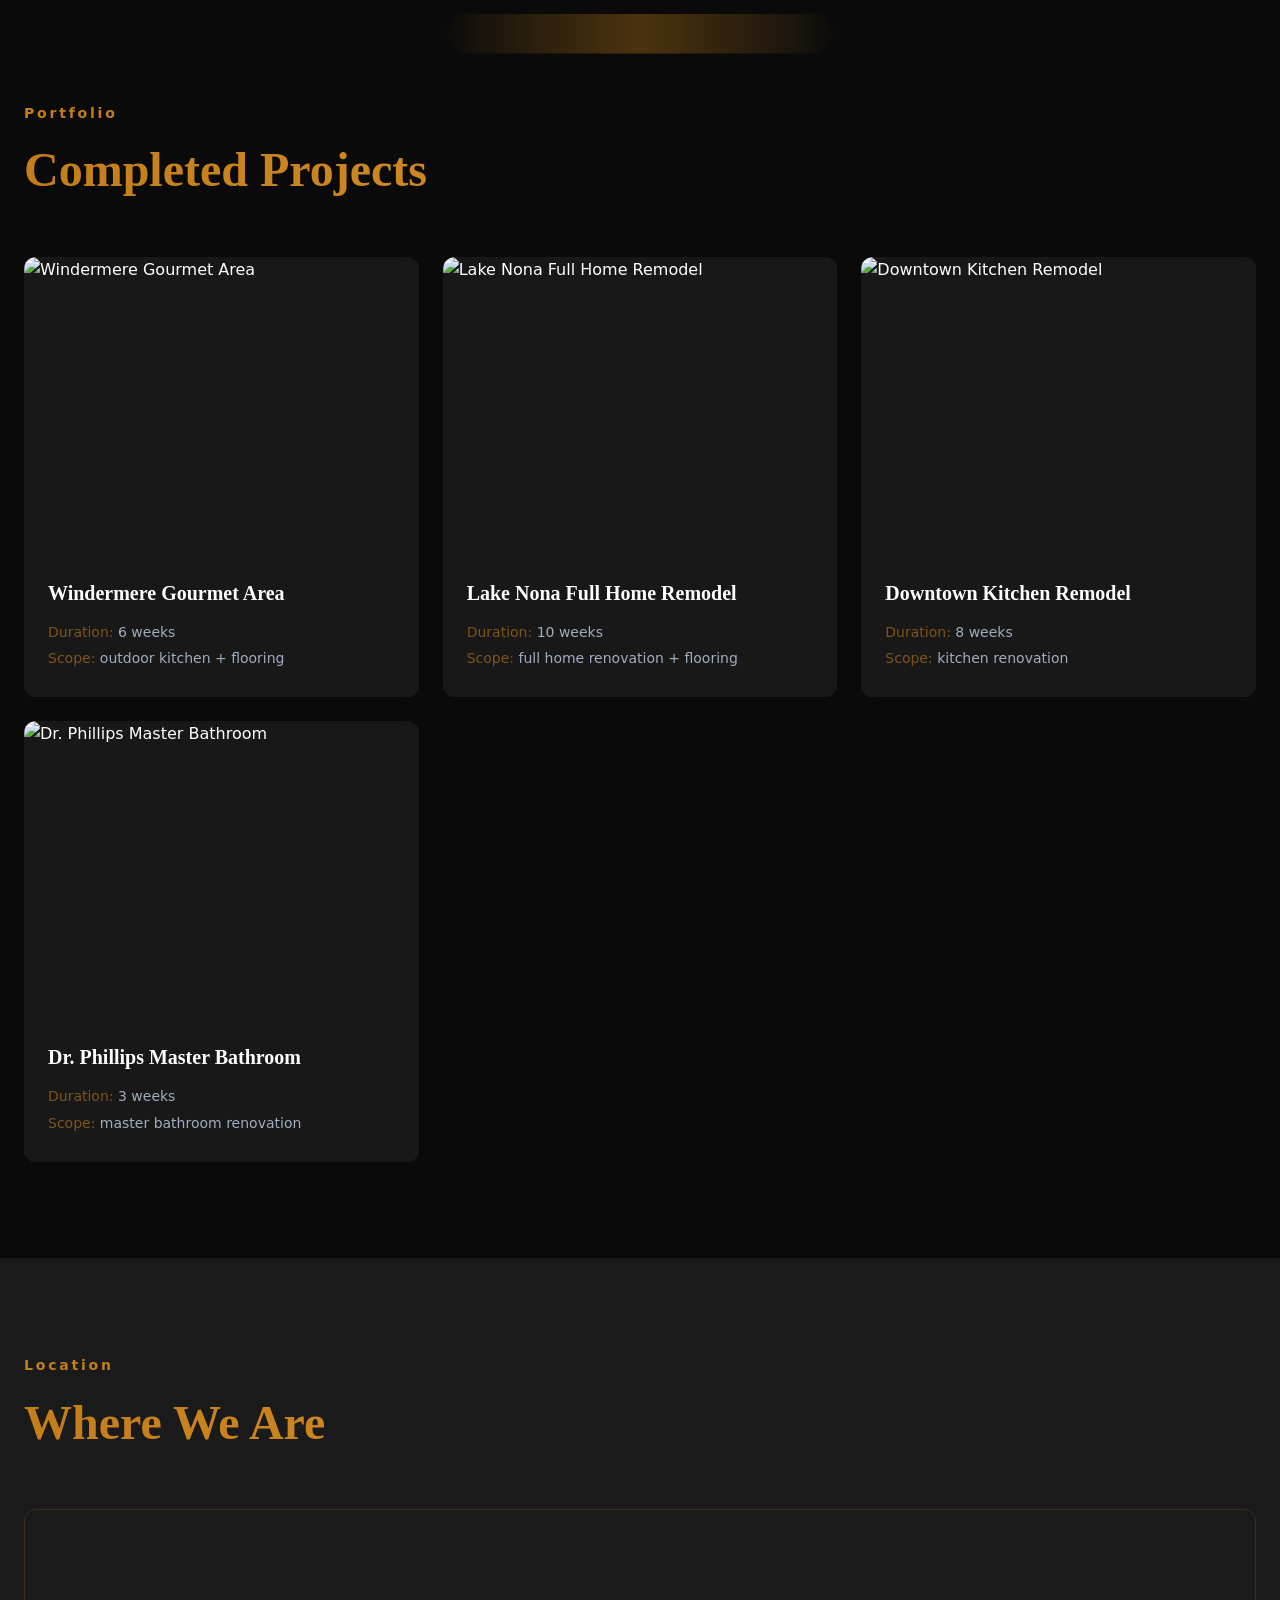
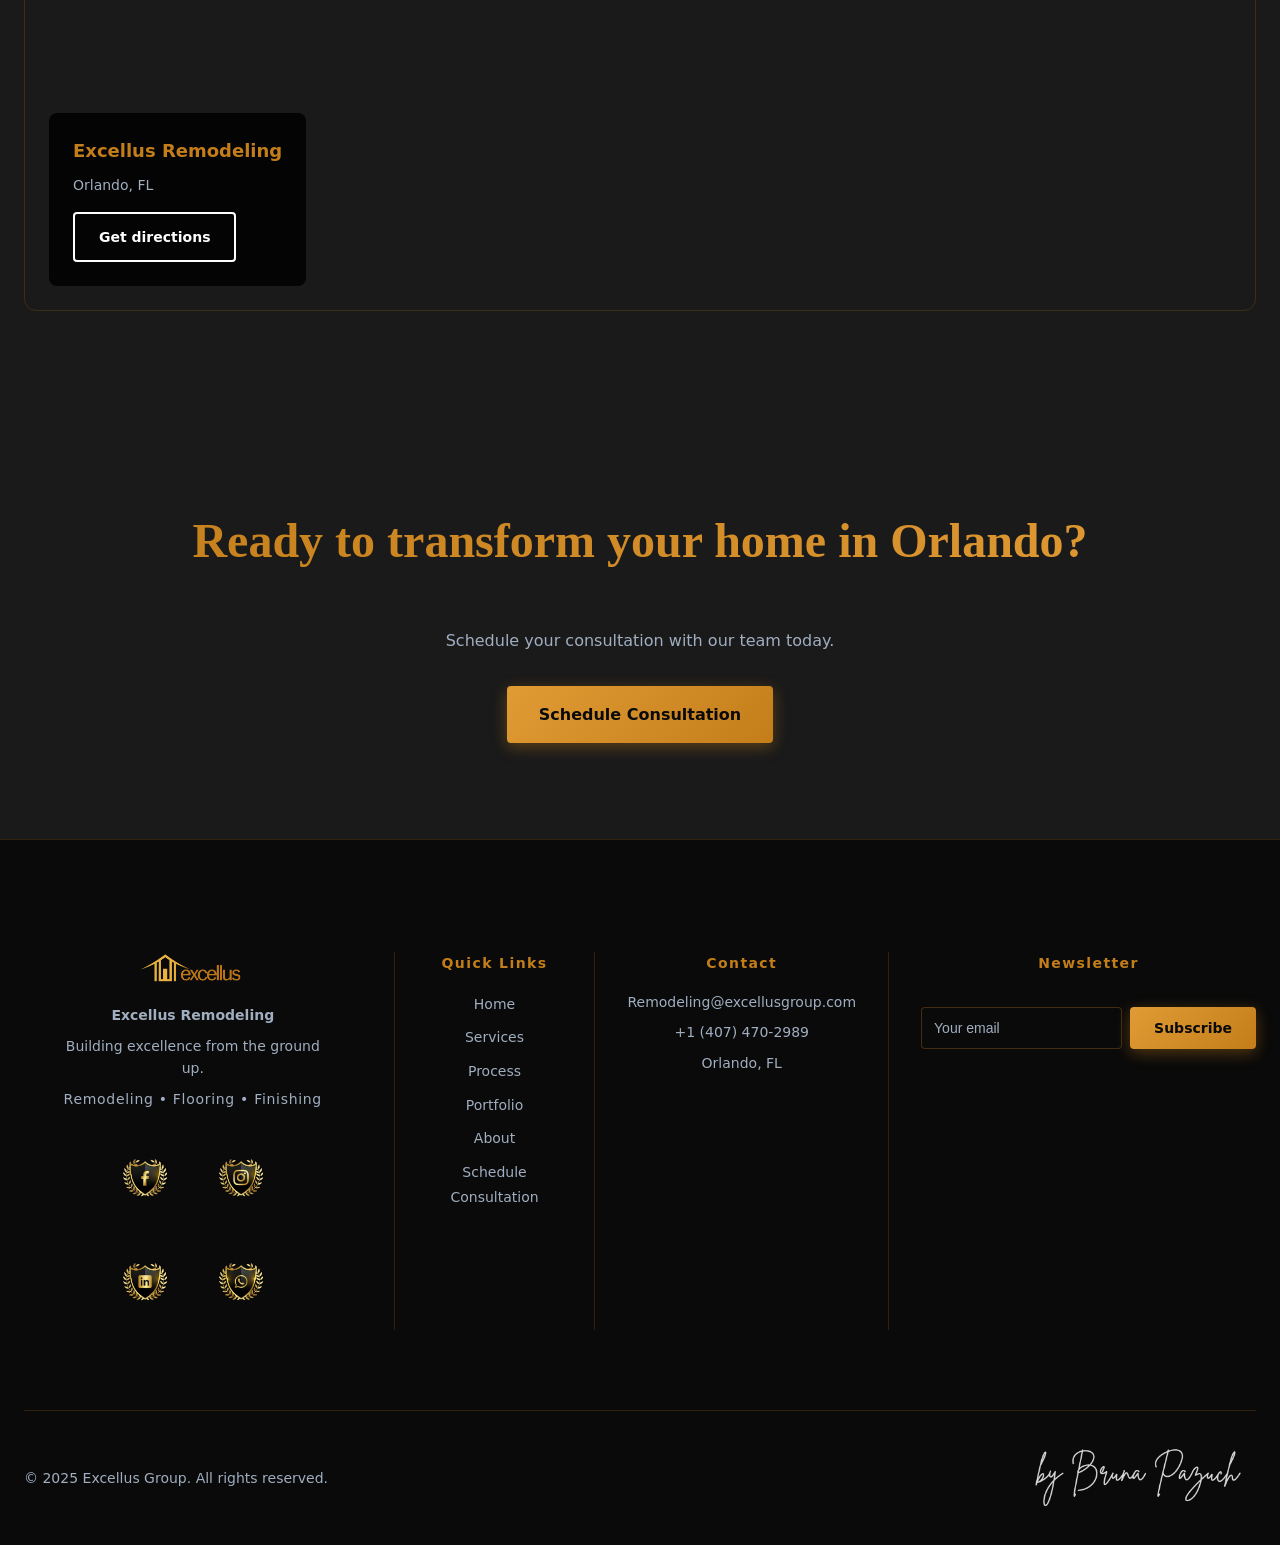
==== commit c26d655a: "fix: alterar stat 500+ para 100+ Made-with: Cursor" ====
--- a/index.html
+++ b/index.html
@@ -97,7 +97,7 @@
       <div class="container">
         <div class="stats__grid">
           <div class="stats__item">
-            <strong class="stats__number" data-i18n="stats.stat1">500+</strong>
+            <strong class="stats__number" data-i18n="stats.stat1">100+</strong>
             <span class="stats__label" data-i18n="stats.stat1Label">Projects Completed</span>
           </div>
           <div class="stats__item">
